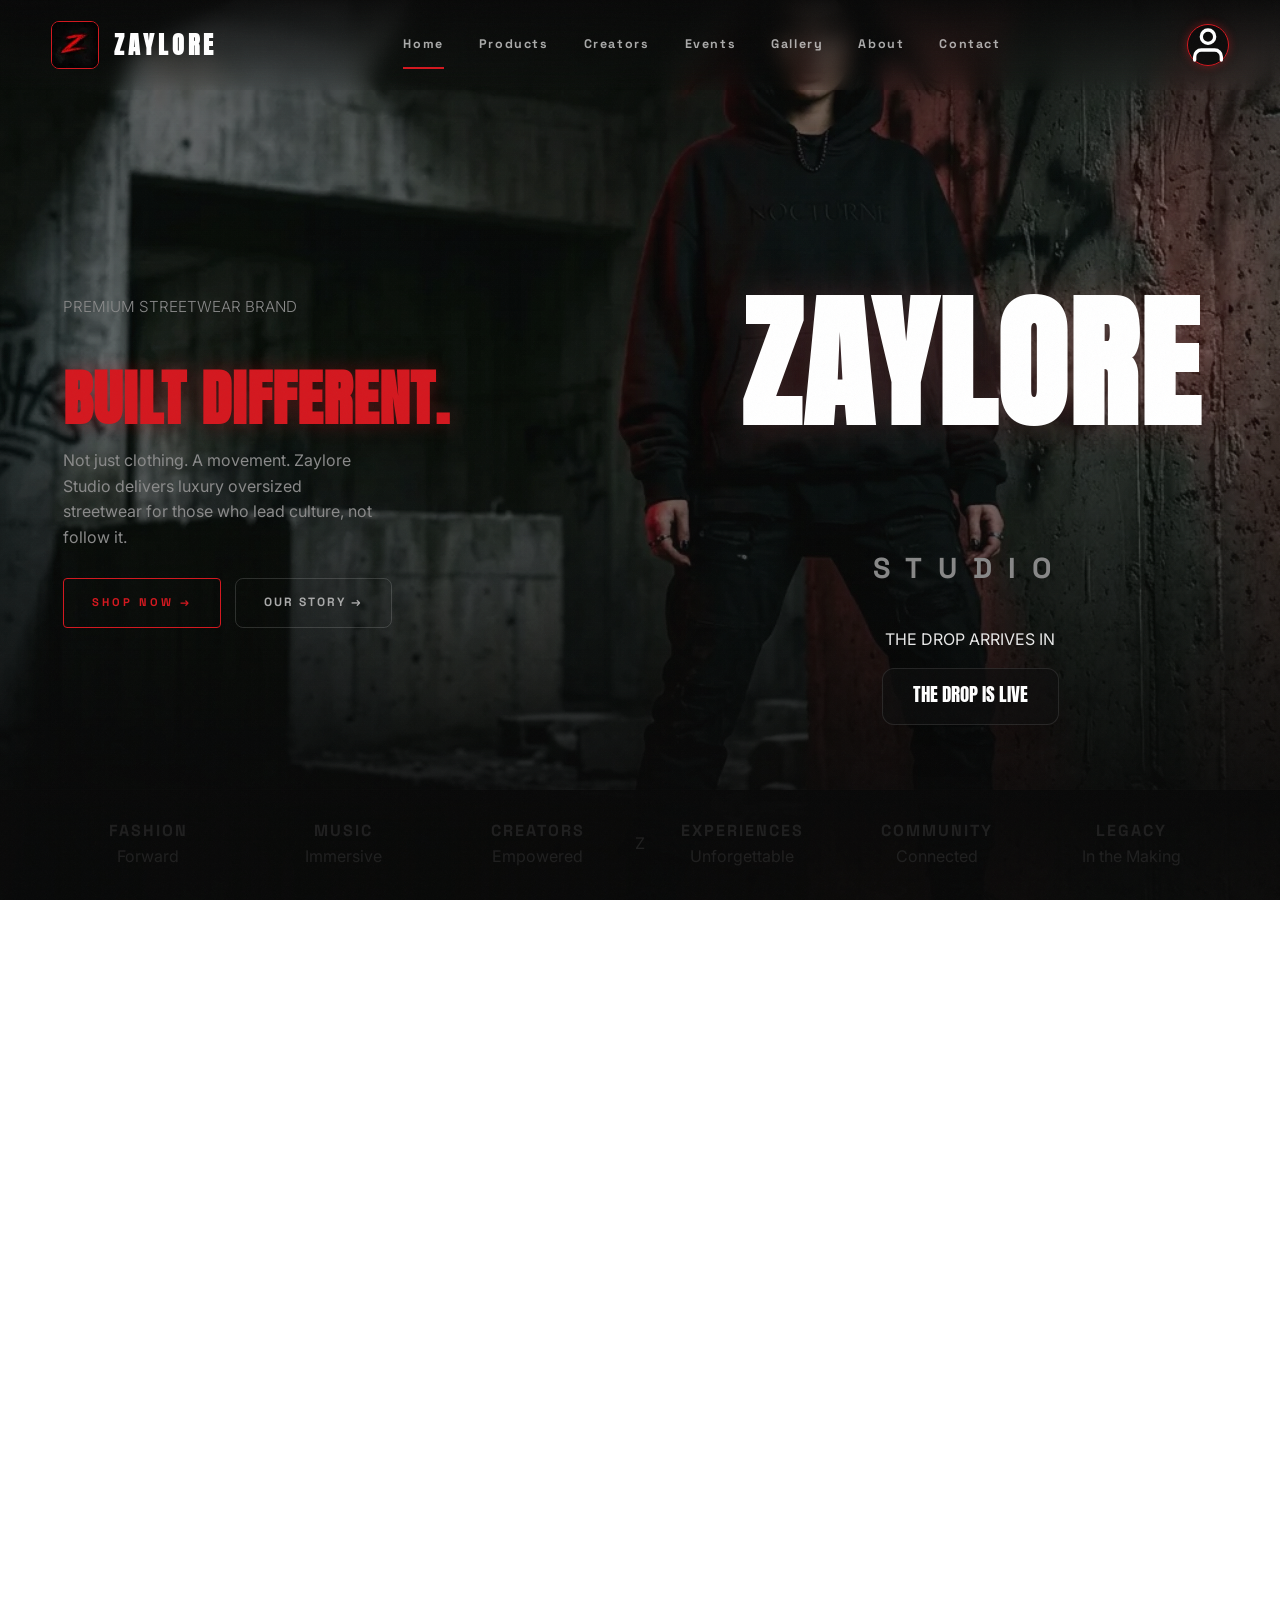
==== index.html @ 11d7dd82 "chore: update drop countdown target time to August 23, 2026 10:00 AM" ====
<!DOCTYPE html>
<html lang="en">
<head>
    <meta charset="UTF-8">
    <meta name="viewport" content="width=device-width, initial-scale=1.0">
    <link rel="preload" href="img/hero-bg-md.webp" as="image" type="image/webp" imagesrcset="img/hero-bg-sm.webp 480w, img/hero-bg-md.webp 800w, img/hero-bg.webp 1920w" imagesizes="100vw" fetchpriority="high">

    <link rel="preload" href="img/hero-bg-md.webp" as="image" type="image/webp" imagesrcset="img/hero-bg-sm.webp 480w, img/hero-bg-md.webp 800w, img/hero-bg.webp 1920w" imagesizes="100vw" fetchpriority="high">

    <link rel="preload" href="img/hero-bg-md.webp" as="image" type="image/webp" imagesrcset="img/hero-bg-sm.webp 480w, img/hero-bg-md.webp 800w, img/hero-bg.webp 1920w" imagesizes="100vw" fetchpriority="high">

    <link rel="preload" href="img/hero-bg-md.webp" as="image" type="image/webp" imagesrcset="img/hero-bg-sm.webp 480w, img/hero-bg-md.webp 800w, img/hero-bg.webp 1920w" imagesizes="100vw" fetchpriority="high">

    <link rel="preload" href="img/hero-bg-md.webp" as="image" type="image/webp" imagesrcset="img/hero-bg-sm.webp 480w, img/hero-bg-md.webp 800w, img/hero-bg.webp 1920w" imagesizes="100vw" fetchpriority="high">

    <link rel="preload" href="img/hero-bg-mobile.webp" as="image" type="image/webp" media="(max-width: 768px)" fetchpriority="high">
    <link rel="preload" href="img/hero-bg-md.webp" as="image" type="image/webp" media="(min-width: 769px)" imagesrcset="img/hero-bg-sm.webp 480w, img/hero-bg-md.webp 800w, img/hero-bg.webp 1920w" imagesizes="100vw" fetchpriority="high">

    <title>Zaylore Studio | Premium Streetwear Brand | Oversized T-Shirts & Hoodies</title>
    <meta name="description" content="Zaylore Studio is a premium streetwear brand by PM Mohammed Waaiz offering luxury oversized t-shirts, hoodies, baggy jeans, cargo pants, and aesthetic fashion apparel. Join the movement.">
    <meta name="keywords" content="Zaylore Studio, oversized t-shirts, streetwear hoodies, premium streetwear brand, luxury streetwear, PM Mohammed Waaiz, waaiz, pm waaiz, MW Zawion, Bangalore streetwear, India streetwear brand">
    <meta name="author" content="PM Mohammed Waaiz">
    <meta name="robots" content="index, follow">
    <link rel="canonical" href="https://www.zaylorestudio.in/">
    <link rel="icon" href="img/logo-icon-sm.webp" type="image/jpeg">

    <!-- Open Graph -->
    <meta property="og:type" content="website">
    <meta property="og:url" content="https://www.zaylorestudio.in/">
    <meta property="og:title" content="Zaylore Studio | Premium Streetwear Brand">
    <meta property="og:description" content="Discover Zaylore Studio's premium aesthetic streetwear. Featuring high-quality oversized t-shirts, hoodies, bomber jackets, and baggy jeans. Not just clothing, a movement.">
    <meta property="og:image" content="https://www.zaylorestudio.in/img/hero-bg.webp">
    <meta property="og:site_name" content="Zaylore Studio">

    <!-- Twitter -->
    <meta name="twitter:card" content="summary_large_image">
    <meta name="twitter:site" content="@zaylorestudio">
    <meta name="twitter:creator" content="@md_waaizz">
    <meta name="twitter:title" content="Zaylore Studio | Premium Streetwear Brand">
    <meta name="twitter:description" content="Not just clothing. A movement. Join Zaylore Studio, India's next-generation premium streetwear brand.">
    <meta name="twitter:image" content="https://www.zaylorestudio.in/img/hero-bg.webp">

    <meta name="theme-color" content="#0a0a0a">

    <link rel="preconnect" href="https://fonts.googleapis.com">
    <link rel="preconnect" href="https://fonts.gstatic.com" crossorigin>
    <link rel="preload" href="https://fonts.googleapis.com/css2?family=Anton&family=Inter:wght@300;400;500;600;700&family=Space+Grotesk:wght@400;500;600;700&display=swap" as="style" onload="this.onload=null;this.rel='stylesheet'">
    <noscript><link rel="stylesheet" href="https://fonts.googleapis.com/css2?family=Anton&family=Inter:wght@300;400;500;600;700&family=Space+Grotesk:wght@400;500;600;700&display=swap"></noscript>
    <link rel="stylesheet" href="/styles.min.css?v=1.1.0">

    <script type="application/ld+json">
    {
      "@context": "https://schema.org",
      "@type": "Organization",
      "@id": "https://www.zaylorestudio.in/#organization",
      "name": "Zaylore Studio",
      "url": "https://www.zaylorestudio.in",
      "logo": { "@type": "ImageObject", "url": "https://www.zaylorestudio.in/img/logo-full.webp" },
      "founder": {
        "@type": "Person",
        "name": "PM Mohammed Waaiz",
        "alternateName": ["Waaiz", "PM Waaiz", "Mohammed Waaiz"],
        "birthDate": "2007-06-09",
        "birthPlace": {
          "@type": "Place",
          "name": "Tamil Nadu, India"
        },
        "parent": [
          {
            "@type": "Person",
            "name": "PM Abdul Wajid"
          },
          {
            "@type": "Person",
            "name": "Shairkhan Hajira Khanam"
          }
        ],
        "nationality": "Indian",
        "jobTitle": "Founder & Creative Director",
        "url": "https://www.zaylorestudio.in/founder"
      },
      "description": "Premium next-generation streetwear and culture brand built around creators, community, fashion, events, and modern streetwear.",
      "sameAs": [
        "https://www.instagram.com/zaylorestudio",
        "https://www.linkedin.com/in/mohd-waaiz/"
      ]
    }
    </script>

    <style>
        /* ══════════════════════════════════════════
           HOMEPAGE EXTRA SECTIONS
        ══════════════════════════════════════════ */

        /* ── Culture Section ── */
        .culture-section {
            padding: 120px 0;
            background: rgba(10, 10, 10, 0.45);
            backdrop-filter: blur(10px);
            -webkit-backdrop-filter: blur(10px);
            border-bottom: 1px solid rgba(255, 255, 255, 0.03);
            overflow: hidden;
        }

        .culture-inner {
            max-width: 1280px;
            margin: 0 auto;
            padding: 0 40px;
        }

        .section-eyebrow {
            font-family: 'Space Grotesk', sans-serif;
            font-size: 0.7rem;
            font-weight: 700;
            color: #d41920;
            letter-spacing: 4px;
            text-transform: uppercase;
            margin-bottom: 16px;
            display: flex;
            align-items: center;
            gap: 12px;
        }

        .section-eyebrow::before {
            content: '';
            width: 30px; height: 1px;
            background: #d41920;
        }

        .section-title-lg {
            font-family: 'Anton', sans-serif;
            font-size: clamp(2.8rem, 6vw, 5.5rem);
            text-transform: uppercase;
            line-height: 0.95;
            margin-bottom: 24px;
            color: #fff;
        }

        .section-title-lg span { color: #d41920; }

        .section-lead {
            font-size: 1.05rem;
            color: #777;
            line-height: 1.7;
            max-width: 580px;
            margin-bottom: 60px;
        }

        .culture-grid {
            display: grid;
            grid-template-columns: 1fr 1fr;
            gap: 2px;
            border-radius: 16px;
            overflow: hidden;
        }

        .culture-card {
            position: relative;
            aspect-ratio: 4/3;
            overflow: hidden;
            background: #0d0d0d;
        }

        .culture-card:first-child {
            grid-row: span 2;
            aspect-ratio: unset;
        }

        .culture-card img {
            width: 100%; height: 100%;
            object-fit: cover;
            filter: grayscale(20%) brightness(0.7);
            transition: transform 0.7s ease, filter 0.5s ease;
        }

        .culture-card:hover img {
            transform: scale(1.06);
            filter: grayscale(0%) brightness(0.8);
        }

        .culture-card-overlay {
            position: absolute;
            inset: 0;
            background: linear-gradient(180deg, transparent 30%, rgba(5,5,5,0.9) 100%);
            display: flex;
            flex-direction: column;
            justify-content: flex-end;
            padding: 28px;
        }

        .culture-card-tag {
            font-size: 0.6rem;
            font-weight: 800;
            letter-spacing: 2.5px;
            color: #d41920;
            text-transform: uppercase;
            margin-bottom: 6px;
            font-family: 'Space Grotesk', sans-serif;
        }

        .culture-card-title {
            font-family: 'Anton', sans-serif;
            font-size: 1.6rem;
            color: #fff;
            text-transform: uppercase;
            line-height: 1;
        }

        /* Pillars Row */
        .culture-pillars {
            display: grid;
            grid-template-columns: repeat(4, 1fr);
            gap: 1px;
            margin-top: 2px;
            background: #111;
            border-radius: 0 0 16px 16px;
            overflow: hidden;
        }

        .culture-pillar {
            background: #080808;
            padding: 28px 24px;
            transition: background 0.3s;
        }

        .culture-pillar:hover { background: #0d0d0d; }

        .pillar-icon {
            font-size: 1.6rem;
            margin-bottom: 12px;
        }

        .pillar-title {
            font-family: 'Anton', sans-serif;
            font-size: 1.1rem;
            letter-spacing: 1px;
            text-transform: uppercase;
            color: #fff;
            margin-bottom: 6px;
        }

        .pillar-desc {
            font-size: 0.78rem;
            color: #555;
            line-height: 1.5;
        }

        /* ── Founder Section ── */
        .founder-section {
            padding: 120px 0;
            background: linear-gradient(180deg, rgba(5,5,5,0.4) 0%, rgba(8,8,8,0.3) 50%, rgba(5,5,5,0.4) 100%);
            backdrop-filter: blur(10px);
            -webkit-backdrop-filter: blur(10px);
            border-bottom: 1px solid rgba(255, 255, 255, 0.03);
            position: relative;
            overflow: hidden;
        }

        .founder-section::before {
            content: 'WAAIZ';
            position: absolute;
            top: 50%;
            left: -2%;
            transform: translateY(-50%);
            font-family: 'Anton', sans-serif;
            font-size: clamp(10rem, 20vw, 20rem);
            color: rgba(212, 25, 32, 0.04);
            letter-spacing: -5px;
            pointer-events: none;
            white-space: nowrap;
            z-index: 0;
        }


        /* ── Events Section ── */
        .events-section {
            padding: 120px 0;
            background: rgba(10, 10, 10, 0.45);
            backdrop-filter: blur(10px);
            -webkit-backdrop-filter: blur(10px);
            border-bottom: 1px solid rgba(255, 255, 255, 0.03);
            overflow: hidden;
        }

        .events-inner {
            max-width: 1280px;
            margin: 0 auto;
            padding: 0 40px;
        }

        .events-header {
            display: flex;
            justify-content: space-between;
            align-items: flex-end;
            margin-bottom: 50px;
            flex-wrap: wrap;
            gap: 20px;
        }

        .events-hero-card {
            display: grid;
            grid-template-columns: 1fr 420px;
            gap: 0;
            border: 1px solid rgba(212,25,32,0.2);
            border-radius: 20px;
            overflow: hidden;
            background: #090909;
            min-height: 480px;
            position: relative;
        }

        .events-hero-visual {
            position: relative;
            overflow: hidden;
            background: #0a0a0a;
        }

        .events-hero-visual img {
            width: 100%; height: 100%;
            object-fit: cover;
            filter: brightness(0.5) grayscale(20%);
            transition: filter 0.5s;
        }

        .events-hero-card:hover .events-hero-visual img {
            filter: brightness(0.6) grayscale(0%);
        }

        .events-visual-overlay {
            position: absolute;
            inset: 0;
            background: linear-gradient(90deg, transparent 60%, #090909 100%);
        }

        .events-hero-info {
            padding: 50px 44px;
            display: flex;
            flex-direction: column;
            justify-content: center;
            position: relative;
        }

        .event-live-tag {
            display: inline-flex;
            align-items: center;
            gap: 6px;
            background: rgba(212,25,32,0.12);
            border: 1px solid rgba(212,25,32,0.3);
            border-radius: 50px;
            padding: 5px 14px;
            font-size: 0.62rem;
            font-weight: 700;
            letter-spacing: 2px;
            color: #d41920;
            text-transform: uppercase;
            font-family: 'Space Grotesk', sans-serif;
            margin-bottom: 24px;
            width: fit-content;
        }

        .event-live-dot {
            width: 6px; height: 6px;
            background: #d41920;
            border-radius: 50%;
            animation: pulse 1.5s infinite;
        }

        @keyframes pulse {
            0%, 100% { opacity: 1; transform: scale(1); }
            50% { opacity: 0.4; transform: scale(0.7); }
        }

        .event-name {
            font-family: 'Anton', sans-serif;
            font-size: 2.6rem;
            text-transform: uppercase;
            line-height: 1;
            color: #fff;
            margin-bottom: 20px;
        }

        .event-name span { color: #d41920; }

        .event-meta-list {
            list-style: none;
            display: flex;
            flex-direction: column;
            gap: 12px;
            margin-bottom: 32px;
        }

        .event-meta-item {
            display: flex;
            align-items: center;
            gap: 10px;
            font-size: 0.82rem;
            color: #888;
        }

        .event-meta-icon {
            font-size: 0.9rem;
            width: 18px;
            text-align: center;
            flex-shrink: 0;
        }

        .event-meta-value { color: #ccc; }

        .event-cta-row {
            display: flex;
            gap: 12px;
            flex-wrap: wrap;
        }

        .event-ticket-btn {
            background: #d41920;
            color: #fff;
            padding: 13px 24px;
            border-radius: 8px;
            text-decoration: none;
            font-family: 'Space Grotesk', sans-serif;
            font-size: 0.72rem;
            font-weight: 700;
            letter-spacing: 1.5px;
            text-transform: uppercase;
            transition: all 0.3s;
        }

        .event-ticket-btn:hover { background: #b31218; transform: translateY(-2px); }

        .event-details-btn {
            border: 1px solid rgba(255,255,255,0.12);
            color: #888;
            padding: 13px 24px;
            border-radius: 8px;
            text-decoration: none;
            font-family: 'Space Grotesk', sans-serif;
            font-size: 0.72rem;
            font-weight: 700;
            letter-spacing: 1.5px;
            text-transform: uppercase;
            transition: all 0.3s;
        }

        .event-details-btn:hover { border-color: rgba(255,255,255,0.3); color: #fff; }

        /* ── Newsletter CTA Section ── */
        .newsletter-cta-section {
            padding: 100px 0;
            background: linear-gradient(180deg, rgba(5,5,5,0.45), rgba(8,8,8,0.35) 50%, rgba(5,5,5,0.45));
            backdrop-filter: blur(10px);
            -webkit-backdrop-filter: blur(10px);
            border-bottom: 1px solid rgba(255, 255, 255, 0.03);
            position: relative;
            overflow: hidden;
        }

        .newsletter-cta-section::before {
            content: '';
            position: absolute;
            top: 50%; left: 50%;
            transform: translate(-50%, -50%);
            width: 600px; height: 600px;
            background: radial-gradient(circle, rgba(212,25,32,0.06) 0%, transparent 70%);
            pointer-events: none;
        }

        .newsletter-cta-inner {
            max-width: 720px;
            margin: 0 auto;
            padding: 0 40px;
            text-align: center;
            position: relative;
            z-index: 1;
        }

        .newsletter-cta-label {
            font-family: 'Space Grotesk', sans-serif;
            font-size: 0.7rem;
            font-weight: 700;
            color: #d41920;
            letter-spacing: 4px;
            text-transform: uppercase;
            margin-bottom: 16px;
        }

        .newsletter-cta-title {
            font-family: 'Anton', sans-serif;
            font-size: clamp(2.2rem, 5vw, 3.8rem);
            text-transform: uppercase;
            line-height: 1;
            color: #fff;
            margin-bottom: 16px;
        }

        .newsletter-cta-title span { color: #d41920; }

        .newsletter-cta-sub {
            font-size: 0.92rem;
            color: #666;
            line-height: 1.6;
            margin-bottom: 40px;
        }

        .newsletter-cta-form {
            display: flex;
            gap: 0;
            max-width: 480px;
            margin: 0 auto;
            border-radius: 10px;
            overflow: hidden;
            border: 1px solid rgba(255,255,255,0.1);
            transition: border-color 0.3s;
        }

        .newsletter-cta-form:focus-within {
            border-color: rgba(212,25,32,0.4);
        }

        .newsletter-cta-input {
            flex: 1;
            background: rgba(255,255,255,0.04);
            border: none;
            color: #fff;
            padding: 16px 20px;
            font-family: 'Inter', sans-serif;
            font-size: 0.9rem;
            outline: none;
        }

        .newsletter-cta-input::placeholder { color: #444; }

        .newsletter-cta-btn {
            background: #d41920;
            color: #fff;
            border: none;
            padding: 16px 26px;
            font-family: 'Space Grotesk', sans-serif;
            font-size: 0.72rem;
            font-weight: 700;
            letter-spacing: 2px;
            text-transform: uppercase;
            cursor: pointer;
            transition: background 0.3s;
            white-space: nowrap;
        }

        .newsletter-cta-btn:hover { background: #b31218; }
        .newsletter-cta-btn.success { background: #1a7a1a; }

        .newsletter-privacy {
            font-size: 0.68rem;
            color: #444;
            margin-top: 14px;
        }

        /* ── Responsive ── */
        @media (max-width: 1024px) {
            .culture-grid { grid-template-columns: 1fr; }
            .culture-card:first-child { grid-row: span 1; aspect-ratio: 4/3; }
            .culture-pillars { grid-template-columns: 1fr 1fr; }
            .founder-grid { grid-template-columns: 1fr; gap: 50px; }
            .founder-img-frame { aspect-ratio: 16/9; max-width: 100%; }
            .founder-badge { bottom: 10px; right: 10px; }
            .events-hero-card { grid-template-columns: 1fr; }
            .events-hero-visual { height: 300px; }
            .events-visual-overlay { background: linear-gradient(180deg, transparent 40%, #090909 100%); }
        }

        @media (max-width: 768px) {
            .culture-section, .founder-section, .events-section, .newsletter-cta-section { padding: 80px 0; }
            .culture-inner, .founder-inner, .events-inner, .newsletter-cta-inner { padding: 0 20px; }
            .culture-pillars { grid-template-columns: 1fr 1fr; }
            .founder-stats-row { grid-template-columns: 1fr 1fr 1fr; }
            .events-hero-info { padding: 30px 24px; }
            .event-name { font-size: 1.8rem; }
            .newsletter-cta-form { flex-direction: column; border-radius: 10px; }
            .newsletter-cta-btn { padding: 14px; }
        }

        @media (max-width: 480px) {
            .culture-pillars { grid-template-columns: 1fr; }
            .founder-stats-row { grid-template-columns: 1fr; }
            .founder-img-frame { aspect-ratio: 3/4 !important; }
            .events-hero-card { min-height: auto; }
            .event-name { font-size: 1.4rem; }
            .events-inner { padding: 0 14px; }
        }

        /* Ensure hero section inside index.html is always mobile safe */
        @media (max-width: 768px) {
            .hero-right { order: -1; }
        }
    </style>
</head>

<body>

    <!-- Navigation -->
    <nav id="main-nav">
        <div class="nav-container">
            <a href="/" class="nav-logo">
                <img src="img/logo-icon-sm.webp" alt="Zaylore Logo">
                <span class="logo-text">ZAYLORE</span>
            </a>
            <div class="nav-links" id="nav-links">
                <a href="/" class="nav-link active">Home</a>
                <a href="products" class="nav-link">Products</a>
                <a href="creators" class="nav-link">Creators</a>
                <a href="events" class="nav-link">Events</a>
                <a href="gallery" class="nav-link">Gallery</a>
                <a href="about" class="nav-link">About</a>
                <a href="contact" class="nav-link">Contact</a>
            </div>
            <div class="nav-right">
                <a href="account" class="nav-action" id="nav-profile-btn" aria-label="Account">
                    <svg viewBox="0 0 24 24" fill="none" stroke="currentColor" stroke-width="2" stroke-linecap="round" stroke-linejoin="round">
                        <path d="M20 21v-2a4 4 0 0 0-4-4H8a4 4 0 0 0-4 4v2"></path>
                        <circle cx="12" cy="7" r="4"></circle>
                    </svg>
                </a>
                <div class="hamburger" id="hamburger">
                    <span></span><span></span><span></span>
                </div>
            </div>
        </div>
    </nav>

    <!-- ═══════════════════════════════════════════════ -->
    <!-- HERO SECTION                                    -->
    <!-- ═══════════════════════════════════════════════ -->
    <section class="hero" id="hero">
        <picture>
            <source srcset="img/hero-bg-mobile.webp" media="(max-width: 768px)">
            <img src="img/hero-bg.webp" alt="" class="hero-bg" aria-hidden="true" loading="eager" fetchpriority="high" decoding="async" srcset="img/hero-bg-sm.webp 480w, img/hero-bg-md.webp 800w, img/hero-bg.webp 1920w" sizes="100vw">
        </picture>
        <div class="hero-overlay"></div>

        <div class="hero-content">
            <!-- Left -->
            <div class="hero-left fade-in fd1">
                <p class="hero-headline">PREMIUM STREETWEAR BRAND</p>
                <h1 class="hero-headline-strong">BUILT DIFFERENT.</h1>
                <p class="hero-sub">Not just clothing. A movement. Zaylore Studio delivers luxury oversized streetwear for those who lead culture, not follow it.</p>
                <div class="hero-btn-group">
                    <a href="products" class="discover-btn" id="discover-btn">Shop Now →</a>
                    <a href="about" style="display:inline-block;padding:14px 28px;border:1px solid rgba(255,255,255,0.15);border-radius:8px;color:#aaa;text-decoration:none;font-family:'Space Grotesk',sans-serif;font-size:0.75rem;font-weight:700;letter-spacing:2px;text-transform:uppercase;transition:all 0.3s;" onmouseover="this.style.borderColor='rgba(255,255,255,0.35)';this.style.color='#fff';" onmouseout="this.style.borderColor='rgba(255,255,255,0.15)';this.style.color='#aaa';">Our Story →</a>
                </div>
            </div>

            <!-- Right -->
            <div class="hero-right fade-in fd2">
                <h2 class="center-brand">ZAYLORE</h2>
                <p class="center-studio">STUDIO</p>
                <div class="countdown-wrapper fade-in fd4">
                    <p class="countdown-label">THE DROP ARRIVES IN</p>
                    <div class="countdown-timer" id="countdown">
                        <div class="cd-box"><span id="cd-days">00</span><span class="cd-label">DAYS</span></div>
                        <div class="cd-box"><span id="cd-hours">00</span><span class="cd-label">HRS</span></div>
                        <div class="cd-box"><span id="cd-mins">00</span><span class="cd-label">MINS</span></div>
                        <div class="cd-box"><span id="cd-secs">00</span><span class="cd-label">SECS</span></div>
                    </div>
                </div>
            </div>
        </div>

        <!-- Bottom Pillars Bar -->
        <div class="bottom-bar fade-in fd5">
            <div class="bar-item"><div class="bar-item-title">FASHION</div><div class="bar-item-sub">Forward</div></div>
            <div class="bar-item"><div class="bar-item-title">MUSIC</div><div class="bar-item-sub">Immersive</div></div>
            <div class="bar-item"><div class="bar-item-title">CREATORS</div><div class="bar-item-sub">Empowered</div></div>
            <div class="bar-z"><div class="bar-z-icon">Z</div></div>
            <div class="bar-item"><div class="bar-item-title">EXPERIENCES</div><div class="bar-item-sub">Unforgettable</div></div>
            <div class="bar-item"><div class="bar-item-title">COMMUNITY</div><div class="bar-item-sub">Connected</div></div>
            <div class="bar-item"><div class="bar-item-title">LEGACY</div><div class="bar-item-sub">In the Making</div></div>
        </div>
    </section>

    <!-- ═══════════════════════════════════════════════ -->
    <!-- SYNDICATE MANIFESTO                             -->
    <!-- ═══════════════════════════════════════════════ -->
    <section class="syndicate-manifesto fade-in fd6">
        <div class="manifesto-container">
            <span class="manifesto-label">SYNDICATE MANIFESTO</span>
            <p class="manifesto-quote">
                "Most people wear clothes to fit in. We build Zaylore for people who wear clothes to stand out. This is for the bold. The fearless. The ones who create culture, not consume it."
            </p>
            <div class="manifesto-author"><span>PM Mohammed Waaiz</span>, Founder</div>
        </div>
    </section>

    <!-- ═══════════════════════════════════════════════ -->
    <!-- TAGLINE BAR                                     -->
    <!-- ═══════════════════════════════════════════════ -->
    <div class="tagline-bar fade-in fd6">
        <p>BUILT DIFFERENT. <span class="red">MADE TO LEAD.</span></p>
    </div>

    <!-- ═══════════════════════════════════════════════ -->
    <!-- COLLECTION SECTION                             -->
    <!-- ═══════════════════════════════════════════════ -->
    <section class="collection-section" id="collection">
        <div class="collection-header">
            <span class="collection-eyebrow">THE COLLECTION</span>
            <h2 class="collection-title">WEAR THE <span class="red">CULTURE</span></h2>
            <p class="collection-subtitle">Premium streetwear crafted for those who move differently. Every piece tells a story.</p>
        </div>

        <!-- Featured Large Item -->
        <div class="collection-featured">
            <div class="featured-card locked">
                <img src="img/gallery-1.webp" alt="Zaylore Studio Oversized Hoodie, Premium heavyweight streetwear" class="featured-img blur-lock" loading="lazy" srcset="img/gallery-1-sm.webp 480w, img/gallery-1-md.webp 800w, img/gallery-1.webp 1000w" sizes="(max-width: 768px) 100vw, 50vw">
                <div class="drop-status-ribbon">DROP SOON</div>
                
                <svg class="chain-svg" viewBox="0 0 100 100" preserveAspectRatio="none">
                    <defs>
                        <linearGradient id="chain-grad-1" x1="0%" y1="0%" x2="100%" y2="100%">
                            <stop offset="0%" stop-color="#333" />
                            <stop offset="25%" stop-color="#bbb" />
                            <stop offset="50%" stop-color="#fff" />
                            <stop offset="75%" stop-color="#555" />
                            <stop offset="100%" stop-color="#222" />
                        </linearGradient>
                    </defs>
                    <line x1="0" y1="0" x2="100" y2="100" stroke="url(#chain-grad-1)" stroke-width="3.5" stroke-dasharray="10 3" stroke-linecap="round" />
                    <line x1="100" y1="0" x2="0" y2="100" stroke="url(#chain-grad-1)" stroke-width="3.5" stroke-dasharray="10 3" stroke-linecap="round" />
                </svg>
                
                <div class="product-lock-overlay">
                    <div class="lock-circle">
                        <svg viewBox="0 0 24 24" fill="none" stroke="currentColor" stroke-width="2" width="22" height="22">
                            <rect x="3" y="11" width="18" height="11" rx="2" ry="2"></rect>
                            <path d="M7 11V7a5 5 0 0 1 10 0v4"></path>
                        </svg>
                    </div>
                    <span class="lock-label">LOCKED</span>
                </div>

                <div class="featured-overlay" style="z-index: 6;">
                    <span class="product-tag" style="background:#222;border:1px solid #444;">DROP ARRIVING SOON</span>
                    <div class="featured-info">
                        <h3 class="featured-name">OVERSIZED HOODIE</h3>
                        <p class="featured-desc">Heavyweight premium cotton blend</p>
                        <button onclick="openNotifyModal()" class="featured-cta" style="background:transparent;border:none;cursor:pointer;padding:0;display:flex;align-items:center;">NOTIFY ME ON DROP →</button>
                    </div>
                </div>
            </div>
            <div class="featured-side">
                <div class="featured-card featured-card-sm locked">
                    <img src="img/gallery-2.webp" alt="Zaylore Studio Bomber Jacket" class="featured-img blur-lock" loading="lazy">
                    
                    <svg class="chain-svg" viewBox="0 0 100 100" preserveAspectRatio="none">
                        <line x1="0" y1="0" x2="100" y2="100" stroke="url(#chain-grad-1)" stroke-width="4.5" stroke-dasharray="8 3" stroke-linecap="round" />
                        <line x1="100" y1="0" x2="0" y2="100" stroke="url(#chain-grad-1)" stroke-width="4.5" stroke-dasharray="8 3" stroke-linecap="round" />
                    </svg>
                    
                    <div class="product-lock-overlay">
                        <div class="lock-circle" style="width:45px;height:45px;">
                            <svg viewBox="0 0 24 24" fill="none" stroke="currentColor" stroke-width="2" width="18" height="18">
                                <rect x="3" y="11" width="18" height="11" rx="2" ry="2"></rect>
                                <path d="M7 11V7a5 5 0 0 1 10 0v4"></path>
                            </svg>
                        </div>
                        <span class="lock-label" style="font-size:0.6rem;letter-spacing:2px;">LOCKED</span>
                    </div>

                    <div class="featured-overlay" style="z-index: 6;">
                        <span class="product-tag" style="background:#222;border:1px solid #444;">WILL BE DROP SOON</span>
                        <div class="featured-info">
                            <h3 class="featured-name">BOMBER JACKET</h3>
                            <p class="featured-desc">Street-ready outerwear</p>
                            <button onclick="openNotifyModal()" class="featured-cta" style="background:transparent;border:none;cursor:pointer;padding:0;display:flex;align-items:center;">NOTIFY ME →</button>
                        </div>
                    </div>
                </div>
                <div class="featured-card featured-card-sm locked">
                    <img src="img/hoodie-product.webp" alt="Zaylore Studio Oversized T-Shirt" class="featured-img blur-lock" loading="lazy">
                    
                    <svg class="chain-svg" viewBox="0 0 100 100" preserveAspectRatio="none">
                        <line x1="0" y1="0" x2="100" y2="100" stroke="url(#chain-grad-1)" stroke-width="4.5" stroke-dasharray="8 3" stroke-linecap="round" />
                        <line x1="100" y1="0" x2="0" y2="100" stroke="url(#chain-grad-1)" stroke-width="4.5" stroke-dasharray="8 3" stroke-linecap="round" />
                    </svg>
                    
                    <div class="product-lock-overlay">
                        <div class="lock-circle" style="width:45px;height:45px;">
                            <svg viewBox="0 0 24 24" fill="none" stroke="currentColor" stroke-width="2" width="18" height="18">
                                <rect x="3" y="11" width="18" height="11" rx="2" ry="2"></rect>
                                <path d="M7 11V7a5 5 0 0 1 10 0v4"></path>
                            </svg>
                        </div>
                        <span class="lock-label" style="font-size:0.6rem;letter-spacing:2px;">LOCKED</span>
                    </div>

                    <div class="featured-overlay" style="z-index: 6;">
                        <span class="product-tag" style="background:#222;border:1px solid #444;">WILL BE DROP SOON</span>
                        <div class="featured-info">
                            <h3 class="featured-name">OVERSIZED TEE</h3>
                            <p class="featured-desc">The signature silhouette</p>
                            <button onclick="openNotifyModal()" class="featured-cta" style="background:transparent;border:none;cursor:pointer;padding:0;display:flex;align-items:center;">NOTIFY ME →</button>
                        </div>
                    </div>
                </div>
            </div>
        </div>



        <!-- CTA Strip -->
        <div class="collection-cta-strip">
            <div class="cta-strip-content">
                <p class="cta-strip-label">READY TO WEAR DIFFERENT?</p>
                <h3 class="cta-strip-title">Explore The Full <span class="red">Collection</span></h3>
            </div>
            <a href="products" class="cta-strip-btn">Shop All Pieces →</a>
        </div>
    </section>

    <!-- ═══════════════════════════════════════════════ -->
    <!-- BRAND MARQUEE                                   -->
    <!-- ═══════════════════════════════════════════════ -->
    <section class="brand-statement">
        <div class="brand-statement-inner">
            <div class="marquee-track">
                <span>OVERSIZED HOODIES &nbsp;&bull;&nbsp; BOMBER JACKETS &nbsp;&bull;&nbsp; BAGGY JEANS &nbsp;&bull;&nbsp; CARGO PANTS &nbsp;&bull;&nbsp; VINTAGE POLOS &nbsp;&bull;&nbsp; PREMIUM TEES &nbsp;&bull;&nbsp;</span>
                <span>OVERSIZED HOODIES &nbsp;&bull;&nbsp; BOMBER JACKETS &nbsp;&bull;&nbsp; BAGGY JEANS &nbsp;&bull;&nbsp; CARGO PANTS &nbsp;&bull;&nbsp; VINTAGE POLOS &nbsp;&bull;&nbsp; PREMIUM TEES &nbsp;&bull;&nbsp;</span>
            </div>
        </div>
    </section>

    <!-- ═══════════════════════════════════════════════ -->
    <!-- CULTURE SECTION                                 -->
    <!-- ═══════════════════════════════════════════════ -->
    <section class="culture-section" id="culture">
        <div class="culture-inner">
            <div class="section-eyebrow">The Culture</div>
            <h2 class="section-title-lg">MORE THAN <span>CLOTHES.</span><br>A WAY OF LIFE.</h2>
            <p class="section-lead">Zaylore Studio exists at the intersection of streetwear, music, bikes, creators, and raw youth energy. This isn't a brand; it's a movement with a heartbeat.</p>

            <div class="culture-grid">
                <div class="culture-card">
                    <img src="img/gallery-1.webp" alt="Zaylore Studio Culture, streetwear and community" loading="lazy" srcset="img/gallery-1-sm.webp 480w, img/gallery-1-md.webp 800w, img/gallery-1.webp 1000w" sizes="(max-width: 768px) 100vw, 33vw">
                    <div class="culture-card-overlay">
                        <div class="culture-card-tag">Streetwear</div>
                        <h3 class="culture-card-title">WEAR THE IDENTITY</h3>
                    </div>
                </div>
                <div class="culture-card">
                    <img src="img/gallery-4.webp" alt="Zaylore Studio Creators Community" loading="lazy">
                    <div class="culture-card-overlay">
                        <div class="culture-card-tag">Creators</div>
                        <h3 class="culture-card-title">BUILD THE SCENE</h3>
                    </div>
                </div>
                <div class="culture-card">
                    <img src="img/gallery-6.webp" alt="Zaylore Studio Events and Fashion" loading="lazy">
                    <div class="culture-card-overlay">
                        <div class="culture-card-tag">Events</div>
                        <h3 class="culture-card-title">LIVE THE MOMENT</h3>
                    </div>
                </div>
            </div>

            <!-- Culture Pillars -->
            <div class="culture-pillars">
                <div class="culture-pillar">
                    <div class="pillar-icon">👕</div>
                    <div class="pillar-title">Streetwear</div>
                    <p class="pillar-desc">Premium heavyweight garments engineered for bold silhouettes and extreme comfort.</p>
                </div>
                <div class="culture-pillar">
                    <div class="pillar-icon">🎤</div>
                    <div class="pillar-title">Creators</div>
                    <p class="pillar-desc">Supporting artists, photographers, musicians, and content creators who define the culture.</p>
                </div>
                <div class="culture-pillar">
                    <div class="pillar-icon">🏍️</div>
                    <div class="pillar-title">Bikes & Motion</div>
                    <p class="pillar-desc">Rooted in the energy of speed, freedom, and India's underground bike culture.</p>
                </div>
                <div class="culture-pillar">
                    <div class="pillar-icon">⚡</div>
                    <div class="pillar-title">Community</div>
                    <p class="pillar-desc">A syndicate of like-minded individuals who choose to stand out, not blend in.</p>
                </div>
            </div>
        </div>
    </section>



    <!-- ═══════════════════════════════════════════════ -->
    <!-- EVENTS SECTION (DB-Connected)                   -->
    <!-- ═══════════════════════════════════════════════ -->
    <section class="events-section" id="events">
        <div class="events-inner">
            <div class="events-header">
                <div>
                    <div class="section-eyebrow">Upcoming Events</div>
                    <h2 class="section-title-lg">THE <span>SYNDICATE</span><br>SHOWS UP.</h2>
                </div>
                <a href="events" class="founder-cta-ghost">All Events →</a>
            </div>

            <!-- Main Event Card (DB-powered) -->
            <div class="events-hero-card">
                <div class="events-hero-visual">
                    <img src="img/about-hero-bg.webp" alt="Zaylore Studio Launch Event, Bangalore Showcase" loading="lazy">
                    <div class="events-visual-overlay"></div>
                </div>

                <div class="events-hero-info">
                    <div class="event-live-tag">
                        <span class="event-live-dot"></span>
                        Upcoming Event
                    </div>

                    <h3 class="event-name">ZAYLORE<br><span>SS26 DROP</span></h3>

                    <ul class="event-meta-list">
                        <li class="event-meta-item">
                            <span class="event-meta-icon">📅</span>
                            <span>Date: <span class="event-meta-value" id="home-event-date">Loading...</span></span>
                        </li>
                        <li class="event-meta-item">
                            <span class="event-meta-icon">📍</span>
                            <span>Venue: <span class="event-meta-value" id="home-event-location">Loading...</span></span>
                        </li>
                        <li class="event-meta-item">
                            <span class="event-meta-icon">🎟️</span>
                            <span>Access: <span class="event-meta-value">Syndicate Members + General Entry</span></span>
                        </li>
                        <li class="event-meta-item">
                            <span class="event-meta-icon">🏍️</span>
                            <span>Experience: <span class="event-meta-value">Fashion Showcase · Rampwalk · Creator Collab</span></span>
                        </li>
                    </ul>

                    <div class="event-cta-row">
                        <a href="#" id="home-event-ticket-btn" class="event-ticket-btn">Get Tickets →</a>
                        <a href="events" class="event-details-btn">Event Details</a>
                    </div>
                </div>
            </div>
        </div>
    </section>

    <!-- ═══════════════════════════════════════════════ -->
    <!-- NEWSLETTER CTA SECTION                          -->
    <!-- ═══════════════════════════════════════════════ -->
    <section class="newsletter-cta-section" id="newsletter-cta">
        <div class="newsletter-cta-inner">
            <p class="newsletter-cta-label">Join the Inner Circle</p>
            <h2 class="newsletter-cta-title">GET ACCESS <span>FIRST.</span></h2>
            <p class="newsletter-cta-sub">Exclusive early access to drops, events, and behind-the-scenes culture. No spam, just the movement, delivered straight to you.</p>

            <form class="newsletter-cta-form" id="newsletter-cta-form" onsubmit="handleNewsletterCTA(event)">
                <input
                    type="email"
                    class="newsletter-cta-input"
                    id="newsletter-cta-email"
                    placeholder="Your email address"
                    required
                    autocomplete="email">
                <button type="submit" class="newsletter-cta-btn" id="newsletter-cta-btn">Join Now</button>
            </form>
            <p class="newsletter-privacy">By joining, you agree to our <a href="privacy" style="color:#555;text-decoration:underline;">Privacy Policy</a>. Unsubscribe anytime.</p>
        </div>
    </section>

    <!-- ═══════════════════════════════════════════════ -->
    <!-- FOOTER                                         -->
    <!-- ═══════════════════════════════════════════════ -->
    <footer id="main-footer">
        <div class="footer-grid">
            <div class="footer-col-brand">
                <a href="/" class="footer-logo-wrap">
                    <img src="img/logo-icon-sm.webp" alt="Zaylore Studio" class="footer-logo-img">
                    <span class="footer-brand-name">ZAYLORE</span>
                </a>
                <p class="footer-desc">Premium streetwear brand delivering luxury oversized fashion and authentic street culture to the bold and the fearless.</p>
                <p class="footer-desc" style="font-size:0.7rem;color:#333;margin-top:8px;">Founded by PM Mohammed Waaiz · MW Zawion Digital Studio</p>
                <div class="footer-socials">
                    <a href="https://www.instagram.com/zaylorestudio" class="social-btn" aria-label="Instagram" target="_blank" rel="noopener">
                        <svg width="18" height="18" fill="currentColor" viewBox="0 0 24 24"><path d="M12 2.163c3.204 0 3.584.012 4.85.07 3.252.148 4.771 1.691 4.919 4.919.058 1.265.069 1.645.069 4.849 0 3.205-.012 3.584-.069 4.849-.149 3.225-1.664 4.771-4.919 4.919-1.266.058-1.644.07-4.85.07-3.204 0-3.584-.012-4.849-.07-3.26-.149-4.771-1.699-4.919-4.92-.058-1.265-.07-1.644-.07-4.849 0-3.204.013-3.583.07-4.849.149-3.227 1.664-4.771 4.919-4.919 1.266-.057 1.645-.069 4.849-.069zm0-2.163c-3.259 0-3.667.014-4.947.072-4.358.2-6.78 2.618-6.98 6.98-.059 1.281-.073 1.689-.073 4.948 0 3.259.014 3.668.072 4.948.2 4.358 2.618 6.78 6.98 6.98 1.281.058 1.689.072 4.948.072 3.259 0 3.668-.014 4.948-.072 4.354-.2 6.782-2.618 6.979-6.98.059-1.28.073-1.689.073-4.948 0-3.259-.014-3.667-.072-4.947-.196-4.354-2.617-6.78-6.979-6.98-1.281-.059-1.69-.073-4.949-.073zm0 5.838c-3.403 0-6.162 2.759-6.162 6.162s2.759 6.163 6.162 6.163 6.162-2.759 6.162-6.163c0-3.403-2.759-6.162-6.162-6.162zm0 10.162c-2.209 0-4-1.79-4-4 0-2.209 1.791-4 4-4s4 1.791 4 4c0 2.21-1.791 4-4 4zm6.406-11.845c-.796 0-1.441.645-1.441 1.44s.645 1.44 1.441 1.44c.795 0 1.439-.645 1.439-1.44s-.644-1.44-1.439-1.44z"/></svg>
                    </a>
                    <a href="#" class="social-btn" aria-label="Twitter">
                        <svg width="16" height="16" fill="currentColor" viewBox="0 0 24 24"><path d="M24 4.557c-.883.392-1.832.656-2.828.775 1.017-.609 1.798-1.574 2.165-2.724-.951.564-2.005.974-3.127 1.195-.897-.957-2.178-1.555-3.594-1.555-3.179 0-5.515 2.966-4.797 6.045-4.091-.205-7.719-2.165-10.148-5.144-1.29 2.213-.669 5.108 1.523 6.574-.806-.026-1.566-.247-2.229-.616-.054 2.281 1.581 4.415 3.949 4.89-.693.188-1.452.232-2.224.084.626 1.956 2.444 3.379 4.6 3.419-2.07 1.623-4.678 2.348-7.29 2.04 2.179 1.397 4.768 2.212 7.548 2.212 9.142 0 14.307-7.721 13.995-14.646.962-.695 1.797-1.562 2.457-2.549z"/></svg>
                    </a>
                    <a href="https://www.linkedin.com/in/mohd-waaiz/" class="social-btn" aria-label="LinkedIn" target="_blank" rel="noopener">
                        <svg width="16" height="16" fill="currentColor" viewBox="0 0 24 24"><path d="M4.98 3.5c0 1.381-1.11 2.5-2.48 2.5s-2.48-1.119-2.48-2.5c0-1.38 1.11-2.5 2.48-2.5s2.48 1.12 2.48 2.5zm.02 4.5h-5v16h5v-16zm7.982 0h-4.968v16h4.969v-8.399c0-4.67 6.029-5.052 6.029 0v8.399h4.988v-10.131c0-7.88-8.922-7.593-11.018-3.714v-2.155z"/></svg>
                    </a>
                </div>
            </div>

            <div class="footer-col">
                <h4 class="footer-col-title">Shop</h4>
                <ul class="footer-menu">
                    <li><a href="products" class="footer-menu-link">All Products</a></li>
                    <li><a href="products#oversized" class="footer-menu-link">Oversized T-Shirts</a></li>
                    <li><a href="products#hoodies" class="footer-menu-link">Hoodies</a></li>
                    <li><a href="products#jackets" class="footer-menu-link">Jackets</a></li>
                    <li><a href="products#accessories" class="footer-menu-link">Accessories</a></li>
                </ul>
            </div>

            <div class="footer-col">
                <h4 class="footer-col-title">Company</h4>
                <ul class="footer-menu">
                    <li><a href="about" class="footer-menu-link">About Us</a></li>
                    <li><a href="creators" class="footer-menu-link">Creators</a></li>
                    <li><a href="events" class="footer-menu-link">Events</a></li>
                    <li><a href="contact" class="footer-menu-link">Contact</a></li>
                </ul>
            </div>

            <div class="footer-col-newsletter">
                <h4 class="footer-col-title">Newsletter</h4>
                <p class="footer-desc">Join the studio for exclusive drops and early access.</p>
                <div class="newsletter-wrap">
                    <form class="newsletter-form" id="footer-newsletter-form" onsubmit="handleFooterNewsletter(event)">
                        <input type="email" placeholder="Email Address" class="newsletter-input" required autocomplete="email">
                        <button type="submit" class="newsletter-btn" id="footer-nl-btn">Join</button>
                    </form>
                </div>
            </div>
        </div>

        <div class="footer-bottom">
            <p class="copyright">&copy; 2026 ZAYLORE STUDIO. All rights reserved. Designed by <a href="https://mwzawion.com" target="_blank" rel="noopener" style="color:#d41920;text-decoration:none;">MW Zawion</a></p>
            <div class="footer-legal">
                <a href="privacy" class="legal-link">Privacy Policy</a>
                <a href="terms" class="legal-link">Terms of Service</a>
            </div>
        </div>
    </footer>

    <div class="grain"></div>



    <!-- ── Scripts ── -->
    <!-- DB Layer -->
    <script defer src="/js/firebase-config.js"></script>
    <script defer src="/js/db.js"></script>

    <!-- Countdown + Event + Newsletter Logic -->
    <script>
    (function () {
        // ── Countdown (DB-synced) ──
        async function initCountdown() {
            let launchDateStr = "August 23, 2026 10:00:00"; // default

            if (window.ZayloreDB) {
                try {
                    const ev = await window.ZayloreDB.getEventDetails();
                    if (ev && ev.launchDate) launchDateStr = ev.launchDate;
                } catch (e) {}
            }

            const countdownDate = new Date(launchDateStr).getTime();
            const elDays  = document.getElementById('cd-days');
            const elHours = document.getElementById('cd-hours');
            const elMins  = document.getElementById('cd-mins');
            const elSecs  = document.getElementById('cd-secs');
            const el      = document.getElementById('countdown');
            if (!el) return;

            const timer = setInterval(() => {
                const dist = countdownDate - Date.now();
                if (dist <= 0) {
                    clearInterval(timer);
                    el.innerHTML = `<div class="cd-box" style="min-width:auto;padding:15px 30px"><span style="font-size:1.2rem">THE DROP IS LIVE</span></div>`;
                    return;
                }
                elDays.innerText  = Math.floor(dist / 86400000).toString().padStart(2,'0');
                elHours.innerText = Math.floor((dist % 86400000) / 3600000).toString().padStart(2,'0');
                elMins.innerText  = Math.floor((dist % 3600000) / 60000).toString().padStart(2,'0');
                elSecs.innerText  = Math.floor((dist % 60000) / 1000).toString().padStart(2,'0');
            }, 1000);
        }

        // ── Load Event Section Data (DB-synced) ──
        async function loadHomepageEvent() {
            if (!window.ZayloreDB) return;
            try {
                const ev = await window.ZayloreDB.getEventDetails();
                const dateEl   = document.getElementById('home-event-date');
                const locEl    = document.getElementById('home-event-location');
                const ticketEl = document.getElementById('home-event-ticket-btn');

                if (dateEl) dateEl.textContent = ev.date || 'TBA';
                if (locEl)  locEl.textContent  = ev.location || 'TBA';
                if (ticketEl && ev.ticketLink) {
                    ticketEl.href = ev.ticketLink;
                }
            } catch (e) {
                const dateEl = document.getElementById('home-event-date');
                const locEl  = document.getElementById('home-event-location');
                if (dateEl) dateEl.textContent = '23 August 2026';
                if (locEl)  locEl.textContent  = 'Bangalore Showcase Event Arena';
            }
        }

        // ── Newsletter CTA (DB-connected) ──
        window.handleNewsletterCTA = async function (e) {
            e.preventDefault();
            const emailInput = document.getElementById('newsletter-cta-email');
            const btn = document.getElementById('newsletter-cta-btn');
            const email = emailInput.value.trim();
            if (!email) return;

            btn.disabled = true;
            btn.textContent = 'Joining...';

            try {
                if (window.ZayloreDB) {
                    await window.ZayloreDB.addSubscriber(email, 'newsletter');
                }
                btn.textContent = 'Joined ✓';
                btn.classList.add('success');
                emailInput.value = '';
                setTimeout(() => {
                    btn.textContent = 'Join Now';
                    btn.classList.remove('success');
                    btn.disabled = false;
                }, 4000);
            } catch (err) {
                btn.textContent = 'Try Again';
                btn.disabled = false;
                console.error('Newsletter error:', err);
            }
        };

        // ── Footer Newsletter (DB-connected) ──
        window.handleFooterNewsletter = async function (e) {
            e.preventDefault();
            const form = e.target;
            const emailInput = form.querySelector('input[type="email"]');
            const btn = document.getElementById('footer-nl-btn');
            const email = emailInput ? emailInput.value.trim() : '';
            if (!email) return;

            btn.textContent = '...';
            btn.disabled = true;

            try {
                if (window.ZayloreDB) {
                    await window.ZayloreDB.addSubscriber(email, 'newsletter');
                }
                btn.textContent = '✓';
                btn.style.background = '#1a7a1a';
                emailInput.value = '';
                setTimeout(() => {
                    btn.textContent = 'Join';
                    btn.style.background = '';
                    btn.disabled = false;
                }, 4000);
            } catch (err) {
                btn.textContent = 'Join';
                btn.disabled = false;
            }
        };

        // ── Early Drop Alert Redirection ──
        window.openNotifyModal = function () {
            const el = document.getElementById('newsletter-cta');
            if (el) {
                el.scrollIntoView({ behavior: 'smooth' });
                const emailInput = document.getElementById('newsletter-cta-email');
                if (emailInput) {
                    setTimeout(() => emailInput.focus(), 800);
                }
            }
        };

        window.closeNotifyModal = function () {
            // No-op
        };

        function showToast(msg, isError = true) {
            let toast = document.getElementById('zs-prod-toast');
            if (!toast) {
                toast = document.createElement('div');
                toast.id = 'zs-prod-toast';
                document.body.appendChild(toast);
            }
            toast.innerText = msg;
            toast.className = `auth-toast show ${isError ? 'error' : 'success'}`;
            setTimeout(() => {
                toast.classList.remove('show');
            }, 4000);
        }

        // Init
        document.addEventListener('DOMContentLoaded', () => {
            initCountdown();
            loadHomepageEvent();
        });

        // If DB was already ready before DOMContentLoaded
        if (document.readyState !== 'loading') {
            initCountdown();
            loadHomepageEvent();
        }
    })();
    </script>

    <script src="/script.min.js?v=1.1.0"></script>
    
<script defer src="/js/auth-state.js"></script>
</body>
</html>
---- styles.min.css ----
:root{--bg:#0a0a0a;--surface:#0f0f0f;--accent:#d41920;--accent-bright:#ff2a2a;--accent-glow:rgba(212,25,32,0.2);--text:#e8e8e8;--muted:#8a8a8a;--glass:rgba(255,255,255,0.02);--glass-2:rgba(255,255,255,0.04);--radius:12px;--ff-display:'Anton',sans-serif;--ff-body:'Inter',sans-serif;--ff-ui:'Space Grotesk',sans-serif}*{box-sizing:border-box}html,body{height:100%;overflow-x:hidden}body{margin:0;font-family:var(--ff-body);background:linear-gradient(rgba(10,10,10,0.9),rgba(10,10,10,0.9)),url('img/global-bg.webp') no-repeat center center fixed;background-size:cover;color:var(--text);-webkit-font-smoothing:antialiased;-moz-osx-font-smoothing:grayscale;line-height:1.6}.container{max-width:1200px;margin:0 auto;padding:0 20px}.row{display:flex;gap:20px}.grid{display:grid;gap:20px}.u-hidden{display:none !important}#main-nav{position:fixed;inset:0 0 auto 0;height:90px;display:flex;align-items:center;z-index:2200;padding:0 4%;background:linear-gradient(180deg,rgba(10,10,10,0.9) 0%,rgba(10,10,10,0) 100%);backdrop-filter:blur(10px);transition:all 0.4s ease}#main-nav.scrolled{background:rgba(10,10,10,0.95);height:75px;border-bottom:1px solid rgba(255,255,255,0.05)}.nav-container{width:100%;max-width:1500px;margin:0 auto;display:flex;align-items:center;justify-content:space-between}.nav-logo{display:flex;align-items:center;gap:15px;text-decoration:none;color:#fff;transition:transform 0.3s ease}.nav-logo:hover{transform:scale(1.02)}.nav-logo img{width:48px;height:48px;border-radius:8px;border:1.5px solid var(--accent)}.logo-text{font-family:var(--ff-display);letter-spacing:4px;font-size:1.5rem;font-weight:700}.nav-links{display:flex;gap:35px;align-items:center}.nav-link{font-family:var(--ff-ui);font-weight:700;font-size:0.78rem;color:rgba(255,255,255,0.65);text-decoration:none;letter-spacing:1.6px;padding:10px 0;position:relative;transition:color 0.3s,text-shadow 0.3s}.nav-link::after{content:'';position:absolute;left:0;bottom:-4px;width:0;height:1.5px;background:var(--accent);transition:width 0.35s cubic-bezier(0.23,1,0.32,1)}.nav-link:hover{color:#fff;text-shadow:0 0 10px var(--accent-glow)}.nav-link:hover::after,.nav-link.active::after{width:100%}.hamburger{display:none;flex-direction:column;gap:6px;cursor:pointer;z-index:2300;padding:10px}.hamburger span{display:block;width:28px;height:2px;background:#fff;transition:all 0.3s cubic-bezier(0.23,1,0.32,1);transform-origin:center}.hamburger.active span:nth-child(1){transform:translateY(8px) rotate(45deg)}.hamburger.active span:nth-child(2){opacity:0}.hamburger.active span:nth-child(3){transform:translateY(-8px) rotate(-45deg)}.nav-right{display:flex;align-items:center;gap:18px}.nav-action{display:flex;align-items:center;justify-content:center;width:42px;height:42px;border-radius:50%;background:rgba(10,10,10,0.8);border:1.5px solid var(--accent);color:#fff;transition:all 0.3s ease;text-decoration:none;position:relative;box-shadow:0 0 10px rgba(212,25,32,0.4)}.nav-action:hover{border-color:var(--accent-bright);box-shadow:0 0 20px rgba(212,25,32,0.7);transform:scale(1.05)}.nav-action.nav-logged-in{border-color:var(--accent);background:linear-gradient(135deg,rgba(212,25,32,0.15),rgba(212,25,32,0.05));box-shadow:0 0 16px rgba(212,25,32,0.5),inset 0 0 8px rgba(212,25,32,0.08);animation:navIconPulse 3s ease-in-out infinite}@keyframes navIconPulse{0%,100%{box-shadow:0 0 12px rgba(212,25,32,0.4),inset 0 0 6px rgba(212,25,32,0.06)}50%{box-shadow:0 0 22px rgba(212,25,32,0.7),inset 0 0 12px rgba(212,25,32,0.12)}}.nav-avatar-initial{font-family:var(--ff-display);font-size:1.1rem;font-weight:900;color:#fff;text-shadow:0 0 10px rgba(212,25,32,0.6);line-height:1}.profile-avatar{width:100%;height:100%;border-radius:50%;background:var(--accent);color:#fff;display:flex;align-items:center;justify-content:center;font-weight:800;font-size:1.1rem;box-shadow:0 0 15px rgba(212,25,32,0.5);border:1px solid var(--accent-bright)}.avatar-header-icon{width:100%;height:100%;object-fit:cover;border-radius:50%;border:1px solid var(--accent)}.profile-dropdown{position:absolute;top:calc(100% + 15px);right:0;width:240px;background:rgba(15,15,15,0.98);backdrop-filter:blur(20px);border:1px solid rgba(255,255,255,0.08);border-radius:12px;padding:10px;opacity:0;visibility:hidden;transform:translateY(10px);transition:all 0.3s cubic-bezier(0.23,1,0.32,1);z-index:3000;box-shadow:0 20px 50px rgba(0,0,0,0.5)}.profile-dropdown.active{opacity:1;visibility:visible;transform:translateY(0)}.dropdown-header{padding:15px;border-bottom:1px solid rgba(255,255,255,0.05);margin-bottom:10px}.user-name{color:#fff;font-weight:700;font-size:0.95rem;margin-bottom:4px}.user-email{color:var(--muted);font-size:0.75rem}.dropdown-menu{list-style:none;padding:0}.dropdown-menu li a{display:flex;align-items:center;gap:12px;padding:12px 15px;color:#ccc;text-decoration:none;font-size:0.85rem;border-radius:8px;transition:all 0.2s}.dropdown-menu li a:hover{background:rgba(212,25,32,0.1);color:var(--accent)}.welcome-toast{font-family:var(--ff-ui);font-size:0.85rem;color:var(--muted);letter-spacing:2px;margin-bottom:15px;display:flex;align-items:center;gap:10px;animation:slideRight 0.8s ease forwards}.welcome-toast .red{color:var(--accent);font-weight:800}@keyframes slideRight{from{opacity:0;transform:translateX(-20px)}to{opacity:1;transform:translateX(0)}}.hamburger{display:none;flex-direction:column;gap:5px;cursor:pointer}.hamburger span{width:26px;height:3px;background:#fff;border-radius:3px}@media(max-width:900px){.nav-links{display:none}.hamburger{display:flex}#main-nav{height:72px;padding:0 18px}}.hero{position:relative;min-height:100vh;display:grid;align-items:center;padding-top:84px;box-sizing:border-box}.hero-bg{position:absolute;inset:0;width:100%;height:100%;object-fit:cover;z-index:0;filter:contrast(.95) saturate(.95)}.hero-overlay{position:absolute;inset:0;background:linear-gradient(180deg,rgba(10,10,10,0.6) 0%,rgba(10,10,10,0.25) 40%,rgba(10,10,10,0.9) 90%);z-index:1}.hero-content{position:relative;z-index:2;display:grid;grid-template-columns:1.2fr 1fr;gap:40px;align-items:center;padding:80px 4% 48px}.hero-left{padding:12px}.hero-headline{color:var(--muted);font-size:0.95rem;font-weight:300}.hero-headline-strong{font-family:var(--ff-display);font-size:clamp(2.5rem,5vw,3.8rem);line-height:0.95;color:var(--accent);margin-bottom:20px;letter-spacing:1px;text-shadow:0 0 20px rgba(212,25,32,0.3)}.hero-sub{color:var(--muted);max-width:320px}.discover-btn{display:inline-flex;align-items:center;gap:10px;padding:14px 28px;border-radius:4px;border:1px solid var(--accent);color:var(--accent);background:transparent;font-family:var(--ff-ui);font-size:0.7rem;font-weight:800;letter-spacing:3px;text-transform:uppercase;text-decoration:none;transition:all 0.4s cubic-bezier(0.23,1,0.32,1);position:relative;overflow:hidden;z-index:1}.discover-btn:hover{background:var(--accent);color:#fff;letter-spacing:5px;box-shadow:0 0 30px var(--accent-glow),0 0 60px rgba(212,25,32,0.1);transform:translateY(-2px)}.hero-btn-group{display:flex;gap:14px;flex-wrap:wrap;margin-top:28px}.hero-right{text-align:center;padding:12px}.center-brand{font-family:var(--ff-display);font-size:clamp(4.8rem,12vw,9rem);line-height:0.85;color:#ffffff;position:relative;animation:brandPulse 4s ease-in-out infinite;will-change:opacity;letter-spacing:2px;text-shadow:0 0 25px rgba(255,255,255,0.08),0 0 50px rgba(212,25,32,0.18)}.center-studio{font-family:var(--ff-ui);font-size:clamp(1rem,2.5vw,1.8rem);letter-spacing:16px;font-weight:700;color:#888;margin-top:10px;text-shadow:none;text-transform:uppercase}.info-block{padding-left:18px;border-left:2px solid rgba(212,25,32,0.18)}.info-icon{width:48px;height:48px;border-radius:50%;border:1.5px solid var(--accent);display:flex;align-items:center;justify-content:center;margin-bottom:15px;font-size:1.2rem;color:var(--accent);background:rgba(212,25,32,0.05);box-shadow:0 0 15px var(--accent-glow);transition:all 0.3s ease}.info-block:hover .info-icon{transform:scale(1.1) rotate(10deg);background:var(--accent);color:#fff}.info-title{font-family:var(--ff-ui);font-weight:800;letter-spacing:1px}.glass-card{background:linear-gradient(180deg,var(--glass),var(--glass-2));border:1px solid rgba(255,255,255,0.04);backdrop-filter:blur(8px);padding:18px;border-radius:var(--radius);box-shadow:0 18px 40px rgba(0,0,0,0.6)}.hover-raise{transition:transform .28s cubic-bezier(.2,.9,.2,1),box-shadow .28s}.hover-raise:hover{transform:translateY(-8px);box-shadow:0 30px 80px rgba(0,0,0,0.6)}.countdown-wrapper{margin-top:36px}.countdown-timer{display:flex;gap:15px;justify-content:center}.cd-box{min-width:85px;padding:15px;border-radius:12px;background:rgba(15,15,15,0.7);border:1px solid rgba(255,255,255,0.1);text-align:center;backdrop-filter:blur(10px);box-shadow:0 15px 35px rgba(0,0,0,0.3);transition:transform 0.3s ease}.cd-box:hover{transform:translateY(-5px);border-color:var(--accent)}.cd-box span{display:block;font-family:var(--ff-display);font-size:2.2rem;color:#fff;line-height:1;margin-bottom:5px}.cd-label{font-size:0.7rem;color:var(--muted);letter-spacing:1px;font-weight:700}.bottom-bar{display:flex;align-items:center;justify-content:space-between;padding:18px 4%;border-top:1px solid rgba(255,255,255,0.03);background:linear-gradient(180deg,rgba(10,10,10,0.95),transparent)}.bar-item{flex:1;text-align:center;padding:10px 6px}.bar-item-title{font-family:var(--ff-ui);font-weight:800;letter-spacing:2px}#scroll-progress{position:fixed;left:0;top:0;height:3px;z-index:9999;background:linear-gradient(90deg,var(--accent-bright),var(--accent));width:0%;transition:width .12s linear}.modal-backdrop{position:fixed;inset:0;background:rgba(0,0,0,0.6);display:flex;align-items:center;justify-content:center;z-index:99990}.modal-panel{width:min(720px,95vw);background:linear-gradient(180deg,rgba(12,12,12,0.98),rgba(18,18,18,0.99));border-radius:14px;padding:20px;border:1px solid rgba(212,25,32,0.06);box-shadow:0 30px 80px rgba(0,0,0,0.6)}.oauth-btn{display:inline-flex;align-items:center;gap:12px;padding:12px 16px;border-radius:10px;background:rgba(255,255,255,0.02);border:1px solid rgba(255,255,255,0.04);color:#fff;cursor:pointer}.oauth-ghost{color:var(--muted);font-size:0.92rem}#site-loader{position:fixed;inset:0;z-index:99999;display:flex;align-items:center;justify-content:center;background:linear-gradient(180deg,#05050500 0%,#050505 100%)}#site-loader .loader-ring{width:84px;height:84px;border-radius:50%;display:grid;place-items:center;border:6px solid rgba(255,255,255,0.04);box-shadow:0 10px 60px rgba(0,0,0,0.6)}.magnetic-wrap{display:inline-block;transition:transform 0.3s cubic-bezier(0.23,1,0.32,1);will-change:transform}.footer-desc{color:var(--muted);max-width:320px}.footer-col-title{font-family:var(--ff-ui);font-weight:800;color:#fff;margin-bottom:25px;text-transform:uppercase;letter-spacing:2px;font-size:0.9rem}.footer-col-title::before{content:'';display:block;width:30px;height:2px;background:var(--accent);margin-bottom:15px}.footer-menu-link{color:var(--muted);text-decoration:none}.footer-menu-link:hover{color:var(--accent)}.grain{pointer-events:none;position:fixed;inset:0;z-index:9998;opacity:0.03;background-image:url("data:image/svg+xml;utf8,<svg xmlns='http://www.w3.org/2000/svg' width='200' height='200'><filter id='n'><feTurbulence baseFrequency='0.9' numOctaves='2' stitchTiles='stitch'/></filter><rect width='100%' height='100%' filter='url(%23n)'/></svg>")}@media (max-width:900px){.hamburger{display:flex}.nav-links{position:fixed;inset:0;background:rgba(10,10,10,0.98);backdrop-filter:blur(20px);flex-direction:column;justify-content:center;align-items:center;gap:40px;z-index:2200;opacity:0;visibility:hidden;transition:all 0.5s cubic-bezier(0.23,1,0.32,1);transform:translateY(-20px)}.nav-links.open{opacity:1;visibility:visible;transform:translateY(0)}.nav-link{font-size:2rem;letter-spacing:4px}}@media (max-width:1000px){.hero-content{grid-template-columns:1fr;gap:18px;padding:36px 4%}.hero-left{text-align:center;display:flex;flex-direction:column;align-items:center}.hero-sub{margin:0 auto 20px auto !important}.hero-btn-group{justify-content:center}.center-brand{font-size:4.2rem}}@media (max-width:600px){.nav-right{gap:10px}}@media (prefers-reduced-motion:reduce){*{animation-duration:0.001ms !important;transition-duration:0.001ms !important}}.text-muted{color:var(--muted)}.small{font-size:0.86rem}.hamburger.active span:nth-child(2){opacity:0;transform:translateX(-10px)}.hamburger.active span:nth-child(3){transform:translateY(-9px) rotate(-45deg)}@media (max-width:1024px){#main-nav{height:80px;padding:0 25px}.nav-links{position:fixed;top:0;right:-100%;width:100%;height:100vh;background:#0a0a0a;flex-direction:column;justify-content:center;gap:30px !important;transition:all 0.6s cubic-bezier(0.16,1,0.3,1);z-index:2050}.nav-links.open{right:0}.nav-link{font-size:1.5rem !important;letter-spacing:5px !important}.hamburger{display:flex}.nav-right .nav-action:not(.mobile-visible){display:none}}#home-main{flex:1;display:flex;align-items:center;justify-content:center;min-height:100vh;position:relative;z-index:1}.logo-container{animation:logoFadeIn 1.2s ease-out forwards;opacity:0}.hero-logo-img{width:min(450px,85vw);height:auto;border-radius:16px;filter:drop-shadow(0 0 40px rgba(212,25,32,0.3));transition:filter 0.4s ease,transform 0.4s ease}.hero-logo-img:hover{filter:drop-shadow(0 0 60px rgba(212,25,32,0.5));transform:scale(1.02)}@keyframes logoFadeIn{0%{opacity:0;transform:translateY(-30px) scale(0.95)}100%{opacity:1;transform:translateY(0) scale(1)}}.coming-soon-wrapper{display:flex;align-items:center;gap:24px;opacity:0;animation:comingSoonReveal 1.2s ease-out 0.6s forwards}.line-decoration{width:80px;height:2px;background:linear-gradient(90deg,transparent,var(--red-primary));position:relative}.line-decoration.right{background:linear-gradient(90deg,var(--red-primary),transparent)}.line-decoration::after{content:'';position:absolute;width:6px;height:6px;border-radius:50%;background:var(--red-primary);top:50%;transform:translateY(-50%);box-shadow:0 0 10px var(--red-glow)}.line-decoration.left::after{right:0}.line-decoration.right::after{left:0}.coming-soon-title{font-family:var(--font-display);font-size:clamp(1.8rem,5vw,3.5rem);font-weight:900;letter-spacing:8px;text-transform:uppercase;background:linear-gradient(135deg,#ffffff 0%,#cccccc 40%,var(--red-primary) 80%,var(--red-bright) 100%);-webkit-background-clip:text;-webkit-text-fill-color:transparent;background-clip:text;background-size:200% 100%;animation:shimmerText 3s ease-in-out infinite;position:relative}@keyframes comingSoonReveal{0%{opacity:0;transform:translateY(20px) scale(0.95);filter:blur(8px)}100%{opacity:1;transform:translateY(0) scale(1);filter:blur(0)}}@keyframes shimmerText{0%{background-position:200% center}100%{background-position:-200% center}}@keyframes fadeInUp{0%{opacity:0;transform:translateY(20px)}100%{opacity:1;transform:translateY(0)}}.tagline{font-family:var(--font-body);font-size:1rem;font-weight:300;color:var(--text-muted);letter-spacing:2px;animation:fadeInUp 1s ease-out 1s forwards;opacity:0}.pulse-ring{position:relative;width:16px;height:16px;animation:fadeInUp 1s ease-out 1.3s forwards;opacity:0}.pulse-dot{width:8px;height:8px;background:var(--red-primary);border-radius:50%;position:absolute;top:50%;left:50%;transform:translate(-50%,-50%);box-shadow:0 0 10px var(--red-glow)}.pulse-ring::before,.pulse-ring::after{content:'';position:absolute;top:50%;left:50%;transform:translate(-50%,-50%);border:1px solid var(--red-primary);border-radius:50%;animation:pulseOut 2s ease-out infinite}.pulse-ring::after{animation-delay:1s}@keyframes pulseOut{0%{width:8px;height:8px;opacity:0.8}100%{width:50px;height:50px;opacity:0}}#about-main{flex:1;display:flex;align-items:center;justify-content:center;min-height:100vh;position:relative;z-index:1}.about-content{text-align:center;display:flex;flex-direction:column;align-items:center}.about-icon-wrapper{position:relative;animation:logoFadeIn 1.2s ease-out forwards;opacity:0}.about-z-icon{width:180px;height:180px;border-radius:50%;object-fit:cover;filter:drop-shadow(0 0 50px rgba(212,25,32,0.4));position:relative;z-index:2;transition:filter 0.4s ease}.about-z-icon:hover{filter:drop-shadow(0 0 70px rgba(212,25,32,0.6))}.icon-ring{position:absolute;top:50%;left:50%;transform:translate(-50%,-50%);width:220px;height:220px;border:1px solid rgba(212,25,32,0.2);border-radius:50%;z-index:1;animation:ringPulse 3s ease-in-out infinite}.icon-ring::before{content:'';position:absolute;top:50%;left:50%;transform:translate(-50%,-50%);width:260px;height:260px;border:1px solid rgba(212,25,32,0.1);border-radius:50%;animation:ringPulse 3s ease-in-out 1.5s infinite}@keyframes ringPulse{0%,100%{transform:translate(-50%,-50%) scale(1);opacity:0.5}50%{transform:translate(-50%,-50%) scale(1.08);opacity:1}}@media (max-width:768px){#main-nav{padding:16px 20px}.nav-links{gap:12px}.nav-link{font-size:0.65rem;letter-spacing:2px}.nav-icon{width:34px;height:34px}.line-decoration{width:40px}.coming-soon-wrapper{gap:12px}.about-z-icon{width:140px;height:140px}.icon-ring{width:180px;height:180px}.icon-ring::before{width:220px;height:220px}}@media (max-width:480px){.line-decoration{display:none}.coming-soon-title{letter-spacing:4px}html.is-loading body{overflow:hidden}.page-fade-enter,.page-fade-exit{transition:opacity 450ms cubic-bezier(.2,.9,.2,1),transform 450ms cubic-bezier(.2,.9,.2,1)}.page-fade-enter{opacity:0;transform:translateY(8px)}.page-fade-enter-active{opacity:1;transform:none}#site-loader{position:fixed;inset:0;display:flex;align-items:center;justify-content:center;background:linear-gradient(180deg,rgba(6,6,6,0.95),rgba(10,10,10,0.98));z-index:99999}.loader-wrap{text-align:center}.loader-logo{width:72px;height:72px;border-radius:12px;overflow:hidden;box-shadow:0 8px 40px rgba(212,25,32,0.25);border:1px solid rgba(212,25,32,0.12)}.loader-title{margin-top:14px;font-family:var(--font-display);letter-spacing:6px;color:#fff;font-weight:700}.loader-sub{margin-top:6px;color:var(--text-muted);font-size:0.9rem}.loader-ring{width:96px;height:96px;border-radius:50%;background:conic-gradient(from 0deg,rgba(212,25,32,0.95),rgba(255,42,42,0.6),transparent 60%);filter:blur(6px);animation:loader-rotate 2.2s linear infinite}@keyframes loader-rotate{to{transform:rotate(360deg)}}#scroll-progress{position:fixed;left:0;top:0;height:3px;z-index:99999;background:linear-gradient(90deg,#ff2a2a,#d41920);transform-origin:left;width:0%;transition:width 120ms linear}.glass-card{background:linear-gradient(180deg,rgba(255,255,255,0.03),rgba(255,255,255,0.02));border:1px solid rgba(255,255,255,0.04);backdrop-filter:blur(8px);-webkit-backdrop-filter:blur(8px);padding:18px;border-radius:12px;box-shadow:0 8px 30px rgba(0,0,0,0.6)}.hover-raise{transition:transform 300ms cubic-bezier(.2,.9,.2,1),box-shadow 300ms}.hover-raise:hover{transform:translateY(-6px);box-shadow:0 18px 60px rgba(0,0,0,0.6)}.parallax{will-change:transform;transition:transform 0.25s linear}.cinematic-fade{opacity:0;transform:translateY(8px);transition:opacity 600ms ease,transform 600ms ease}.cinematic-fade.in{opacity:1;transform:none}.modal-backdrop{position:fixed;inset:0;background:rgba(2,2,2,0.6);z-index:99990;display:flex;align-items:center;justify-content:center}.modal-panel{width:min(720px,95vw);max-width:720px;background:linear-gradient(180deg,rgba(8,8,8,0.98),rgba(14,14,14,0.995));border-radius:14px;padding:26px;border:1px solid rgba(212,25,32,0.08);box-shadow:0 30px 80px rgba(0,0,0,0.7)}.modal-header{display:flex;align-items:center;gap:12px}.modal-title{font-family:var(--font-display);letter-spacing:6px;color:#fff}.modal-sub{color:var(--text-muted);font-size:0.95rem;margin-top:6px}.oauth-btn{display:inline-flex;align-items:center;gap:12px;padding:12px 18px;border-radius:10px;background:rgba(255,255,255,0.03);color:#fff;border:1px solid rgba(255,255,255,0.04);cursor:pointer}.oauth-btn.google{box-shadow:0 8px 30px rgba(219,68,55,0.08);border-color:rgba(219,68,55,0.12)}.oauth-ghost{margin-left:12px;color:var(--text-muted);font-size:0.9rem}.launch-btn{background:linear-gradient(90deg,rgba(212,25,32,0.95),rgba(255,42,42,0.9));color:#fff;padding:10px 16px;border-radius:8px;border:none;cursor:pointer;box-shadow:0 12px 40px rgba(212,25,32,0.14)}@media (prefers-reduced-motion:reduce){*{animation-duration:0.001ms !important;transition-duration:0.001ms !important}}.grain{pointer-events:none;position:fixed;inset:0;z-index:9998;opacity:0.03;background-image:url('data:image/svg+xml;utf8,<svg xmlns="http://www.w3.org/2000/svg" width="200" height="200"><filter id="n"><feTurbulence baseFrequency="0.9" numOctaves="2" stitchTiles="stitch"/></filter><rect width="100%" height="100%" filter="url(%23n)"/></svg>')}.u-hidden{display:none !important}body{-webkit-font-smoothing:antialiased}.hero-logo-img{border-radius:12px}}#main-footer{background:linear-gradient(180deg,#0a0a0a 0%,#050505 100%);padding:100px 5% 40px;border-top:1px solid rgba(255,255,255,0.05);position:relative;z-index:10;margin-top:80px}.footer-grid{max-width:1400px;margin:0 auto;display:grid;grid-template-columns:1.5fr 1fr 1fr 1.5fr;gap:60px;margin-bottom:80px}.footer-col-brand{display:flex;flex-direction:column;gap:25px}.footer-logo-wrap{display:flex;align-items:center;gap:15px;text-decoration:none}.footer-logo-img{width:45px;height:45px;border-radius:10px;border:1px solid rgba(212,25,32,0.3)}.footer-brand-name{font-family:var(--font-display);font-size:1.8rem;letter-spacing:3px;color:#fff;text-transform:uppercase}.footer-desc{font-size:0.9rem;color:var(--text-muted);line-height:1.8;max-width:320px}.footer-socials{display:flex;gap:15px;margin-top:10px}.social-btn{width:40px;height:40px;display:flex;align-items:center;justify-content:center;border-radius:50%;background:rgba(255,255,255,0.03);border:1px solid rgba(255,255,255,0.08);color:rgba(255,255,255,0.5);transition:all 0.4s ease;text-decoration:none}.social-btn:hover{background:var(--red-primary);border-color:var(--red-bright);color:#fff;transform:translateY(-5px);box-shadow:0 5px 15px rgba(212,25,32,0.3)}.footer-col-title{font-family:var(--font-ui);font-size:0.85rem;font-weight:800;letter-spacing:3px;text-transform:uppercase;color:#fff;margin-bottom:30px;position:relative;padding-bottom:12px}.footer-col-title::after{content:'';position:absolute;bottom:0;left:0;width:30px;height:2px;background:var(--red-primary)}.footer-menu{list-style:none;display:flex;flex-direction:column;gap:15px}.footer-menu-link{font-size:0.85rem;color:var(--text-muted);text-decoration:none;transition:all 0.3s ease}.footer-menu-link:hover{color:var(--red-primary);padding-left:8px}.footer-col-newsletter{display:flex;flex-direction:column;gap:20px}.newsletter-form{display:flex;gap:10px;background:rgba(255,255,255,0.03);padding:6px;border-radius:30px;border:1px solid rgba(255,255,255,0.08);align-items:center;background:rgba(255,255,255,0.03);border:1px solid rgba(255,255,255,0.08);border-radius:100px;padding:6px 6px 6px 20px;transition:all 0.3s ease}.newsletter-form:focus-within{border-color:var(--accent);background:rgba(212,25,32,0.02);box-shadow:0 0 20px rgba(212,25,32,0.1)}.newsletter-input{flex:1;background:transparent;border:none;color:#fff;font-size:0.85rem;outline:none}.newsletter-btn{background:var(--accent);color:#fff;border:none;padding:10px 24px;border-radius:100px;font-weight:800;font-size:0.75rem;text-transform:uppercase;letter-spacing:1px;cursor:pointer;transition:all 0.3s ease}.newsletter-btn:hover{background:var(--red-bright);box-shadow:0 0 15px var(--red-glow)}.footer-bottom{max-width:1400px;margin:0 auto;padding-top:40px;border-top:1px solid rgba(255,255,255,0.05);display:flex;justify-content:space-between;align-items:center;flex-wrap:wrap;gap:20px}.copyright{font-size:0.75rem;color:#444}.footer-legal{display:flex;gap:30px}.legal-link{font-size:0.75rem;color:#444;text-decoration:none;transition:color 0.3s ease}.legal-link:hover{color:var(--red-primary)}@media (max-width:1200px){.footer-grid{grid-template-columns:1fr 1fr;gap:40px}}@media (max-width:600px){.footer-grid{grid-template-columns:1fr;text-align:center}.footer-col-brand,.footer-desc{align-items:center;margin:0 auto}.footer-col-title::after{left:50%;transform:translateX(-50%)}.footer-socials{justify-content:center}.footer-bottom{flex-direction:column}.footer-legal{justify-content:center}}@keyframes brandPulse{0%,100%{opacity:0.85}50%{opacity:1}}@keyframes fadeUp{to{opacity:1;transform:translateY(0)}}.fade-in{opacity:0;transform:translateY(30px);animation:fadeUp 1s ease forwards}.fd1{animation-delay:0.2s}.fd2{animation-delay:0.5s}.fd3{animation-delay:0.8s}.fd4{animation-delay:1.1s}.fd5{animation-delay:1.4s}.fd6{animation-delay:1.7s}@media (max-width:480px){.center-brand{font-size:4rem}.center-studio{letter-spacing:10px;font-size:1.5rem}}.collection-section{padding:100px 5% 80px;max-width:1600px;margin:0 auto}.collection-header{text-align:center;margin-bottom:70px}.collection-eyebrow{font-family:var(--ff-ui);font-size:0.7rem;font-weight:800;letter-spacing:5px;color:var(--accent);text-transform:uppercase;display:block;margin-bottom:16px}.collection-title{font-family:var(--ff-display);font-size:clamp(2.5rem,6vw,5rem);color:#fff;margin:0 0 16px;line-height:1}.collection-subtitle{font-family:var(--ff-body);color:var(--muted);font-size:1rem;max-width:480px;margin:0 auto;line-height:1.8}.collection-featured{display:grid;grid-template-columns:1.6fr 1fr;gap:20px;margin-bottom:20px;height:580px}.featured-side{display:grid;grid-template-rows:1fr 1fr;gap:20px}.featured-card{position:relative;border-radius:16px;overflow:hidden;background:#111;cursor:pointer}.featured-card-sm{border-radius:16px}.featured-img{width:100%;height:100%;object-fit:cover;transition:transform 0.7s cubic-bezier(0.23,1,0.32,1);display:block}.featured-card:hover .featured-img{transform:scale(1.08)}.featured-overlay{position:absolute;inset:0;background:linear-gradient(to top,rgba(0,0,0,0.85) 0%,rgba(0,0,0,0.1) 60%,transparent 100%);display:flex;flex-direction:column;justify-content:space-between;padding:24px;transition:background 0.4s ease}.featured-card:hover .featured-overlay{background:linear-gradient(to top,rgba(0,0,0,0.9) 0%,rgba(0,0,0,0.3) 60%,rgba(212,25,32,0.05) 100%)}.product-tag{align-self:flex-start;background:var(--accent);color:#fff;font-family:var(--ff-ui);font-size:0.65rem;font-weight:800;letter-spacing:2px;padding:5px 12px;border-radius:100px;text-transform:uppercase}.featured-info{display:flex;flex-direction:column;gap:6px}.featured-name{font-family:var(--ff-display);font-size:1.6rem;color:#fff;margin:0;letter-spacing:1px}.featured-card-sm .featured-name{font-size:1.1rem}.featured-desc{color:rgba(255,255,255,0.6);font-size:0.8rem;margin:0}.featured-cta{color:var(--accent);font-family:var(--ff-ui);font-size:0.75rem;font-weight:700;letter-spacing:1px;text-decoration:none;text-transform:uppercase;display:inline-flex;align-items:center;gap:6px;margin-top:8px;transition:gap 0.3s ease}.featured-card:hover .featured-cta{gap:12px}.gallery-grid{display:grid;grid-template-columns:repeat(4,1fr);grid-template-rows:repeat(2,280px);gap:20px;margin-bottom:60px}.gallery-card{position:relative;border-radius:14px;overflow:hidden;background:#111;cursor:pointer}.gallery-card-tall{grid-row:span 2}.gallery-card-wide{grid-column:span 2}.gallery-img{width:100%;height:100%;object-fit:cover;transition:transform 0.6s cubic-bezier(0.23,1,0.32,1);display:block}.gallery-card:hover .gallery-img{transform:scale(1.1)}.gallery-card-overlay{position:absolute;inset:0;background:linear-gradient(to top,rgba(0,0,0,0.8) 0%,transparent 60%);display:flex;flex-direction:column;justify-content:flex-end;padding:20px;opacity:0;transition:opacity 0.4s ease}.gallery-card:hover .gallery-card-overlay{opacity:1}.gallery-category{font-family:var(--ff-ui);font-size:0.6rem;font-weight:800;letter-spacing:3px;color:var(--accent);text-transform:uppercase;margin-bottom:4px;display:block}.gallery-name{font-family:var(--ff-display);font-size:1.1rem;color:#fff;margin:0 0 12px}.gallery-shop-btn{display:inline-flex;align-items:center;gap:8px;background:rgba(212,25,32,0.9);color:#fff;text-decoration:none;font-family:var(--ff-ui);font-size:0.7rem;font-weight:700;letter-spacing:1px;text-transform:uppercase;padding:8px 18px;border-radius:100px;transition:background 0.3s ease,transform 0.2s;width:fit-content}.gallery-shop-btn:hover{background:var(--accent);transform:translateY(-2px)}.collection-cta-strip{display:flex;align-items:center;justify-content:space-between;background:linear-gradient(135deg,rgba(212,25,32,0.06) 0%,rgba(255,255,255,0.02) 100%);border:1px solid rgba(212,25,32,0.15);border-radius:20px;padding:40px 60px;gap:40px}.cta-strip-label{font-family:var(--ff-ui);font-size:0.7rem;letter-spacing:4px;color:var(--accent);text-transform:uppercase;margin:0 0 8px}.cta-strip-title{font-family:var(--ff-display);font-size:2rem;color:#fff;margin:0}.cta-strip-btn{display:inline-flex;align-items:center;gap:10px;background:var(--accent);color:#fff;text-decoration:none;font-family:var(--ff-ui);font-size:0.8rem;font-weight:800;letter-spacing:2px;text-transform:uppercase;padding:18px 40px;border-radius:100px;white-space:nowrap;transition:all 0.35s cubic-bezier(0.23,1,0.32,1);flex-shrink:0}.cta-strip-btn:hover{background:#ff2a2a;box-shadow:0 0 30px var(--accent-glow),0 0 60px rgba(212,25,32,0.1);transform:translateY(-3px);letter-spacing:3px}.brand-statement{overflow:hidden;padding:30px 0;border-top:1px solid rgba(255,255,255,0.04);border-bottom:1px solid rgba(255,255,255,0.04);background:rgba(212,25,32,0.02);margin-bottom:0}.brand-statement-inner{display:flex;white-space:nowrap}.marquee-track{display:flex;animation:marqueeScroll 30s linear infinite;gap:0}.marquee-track span{font-family:var(--ff-display);font-size:1rem;letter-spacing:3px;color:rgba(255,255,255,0.3);text-transform:uppercase;padding-right:20px}.marquee-track span .red-word{color:var(--accent)}@keyframes marqueeScroll{from{transform:translateX(0)}to{transform:translateX(-50%)}}@media (max-width:1100px){.collection-featured{grid-template-columns:1fr 1fr;height:460px}.gallery-grid{grid-template-columns:repeat(2,1fr);grid-template-rows:repeat(3,250px)}.gallery-card-tall{grid-row:span 1}.gallery-card-wide{grid-column:span 2}}@media (max-width:768px){.collection-section{padding:60px 4% 50px}.collection-featured{grid-template-columns:1fr;height:auto}.featured-card{height:320px}.featured-side{grid-template-columns:1fr 1fr;grid-template-rows:200px}.gallery-grid{grid-template-columns:repeat(2,1fr);grid-template-rows:repeat(4,200px)}.gallery-card-wide{grid-column:span 2}.collection-cta-strip{flex-direction:column;text-align:center;padding:35px 30px}.cta-strip-title{font-size:1.5rem}}@media (max-width:480px){.gallery-grid{grid-template-columns:1fr;grid-template-rows:unset}.gallery-card{height:220px}.gallery-card-wide{grid-column:span 1}.featured-side{grid-template-columns:1fr;grid-template-rows:180px 180px}.collection-cta-strip{padding:25px 20px}}.footer-menu{list-style:none;padding:0;margin:0;display:flex;flex-direction:column;gap:14px}.footer-menu-link{color:var(--muted);text-decoration:none;font-size:0.9rem;transition:color 0.25s ease,padding-left 0.25s ease;display:block}.footer-menu-link:hover{color:#fff;padding-left:6px}.footer-socials{display:flex;gap:12px;flex-wrap:wrap}.social-btn{width:40px;height:40px;border-radius:50%;background:rgba(255,255,255,0.05);border:1px solid rgba(255,255,255,0.1);display:flex;align-items:center;justify-content:center;color:#fff;text-decoration:none;transition:all 0.3s ease}.social-btn:hover{background:var(--accent);border-color:var(--accent);transform:translateY(-3px);box-shadow:0 8px 20px var(--accent-glow)}.footer-bottom{max-width:1400px;margin:0 auto;display:flex;align-items:center;justify-content:space-between;padding-top:30px;border-top:1px solid rgba(255,255,255,0.05);flex-wrap:wrap;gap:15px}.copyright{color:var(--muted);font-size:0.8rem;letter-spacing:1px;margin:0}.footer-legal{display:flex;gap:25px}.legal-link{color:var(--muted);text-decoration:none;font-size:0.8rem;transition:color 0.25s}.legal-link:hover{color:var(--accent)}.product-card.locked{position:relative;cursor:default}.product-card.locked:hover{transform:translateY(-2px);box-shadow:0 15px 35px rgba(0,0,0,0.7);border-color:rgba(255,255,255,0.05)}.blur-lock{filter:blur(22px) brightness(0.4) saturate(0.6);transition:filter 0.8s cubic-bezier(0.23,1,0.32,1)}.product-lock-overlay{position:absolute;inset:0;z-index:5;display:flex;flex-direction:column;align-items:center;justify-content:center;pointer-events:none;overflow:hidden}.chain-svg{position:absolute;inset:0;width:100%;height:100%;z-index:1;pointer-events:none}.lock-circle{position:relative;z-index:2;width:60px;height:60px;border-radius:50%;background:rgba(12,12,12,0.95);border:1.5px solid var(--accent);color:var(--accent);display:flex;align-items:center;justify-content:center;box-shadow:0 0 25px rgba(212,25,32,0.4),inset 0 0 15px rgba(212,25,32,0.1);animation:lockPulse 3s infinite ease-in-out}.lock-label{position:relative;z-index:2;font-family:var(--ff-ui);font-size:0.7rem;color:#fff;letter-spacing:4px;text-transform:uppercase;font-weight:700;margin-top:8px;text-shadow:0 3px 6px rgba(0,0,0,0.8)}@keyframes lockPulse{0%,100%{transform:scale(1) rotate(0deg);filter:drop-shadow(0 0 10px rgba(212,25,32,0.4))}50%{transform:scale(1.08) rotate(3deg);filter:drop-shadow(0 0 20px rgba(212,25,32,0.7))}}.drop-status-ribbon{position:absolute;top:20px;left:-35px;background:var(--accent);color:#fff;font-family:var(--ff-ui);font-size:0.65rem;font-weight:800;letter-spacing:2px;text-transform:uppercase;padding:6px 40px;transform:rotate(-45deg);z-index:4;box-shadow:0 5px 15px rgba(0,0,0,0.4);border:1px solid rgba(255,255,255,0.15)}.syndicate-manifesto{padding:120px 5% 100px;text-align:center;position:relative;z-index:2;background:transparent;border-bottom:1px solid rgba(255,255,255,0.03)}.manifesto-container{max-width:900px;margin:0 auto}.manifesto-label{font-family:var(--ff-ui);font-size:0.72rem;color:var(--accent);letter-spacing:6px;text-transform:uppercase;font-weight:800;margin-bottom:24px;display:inline-block}.manifesto-quote{font-family:var(--ff-body);font-size:clamp(1.4rem,3.5vw,2.5rem);font-weight:300;line-height:1.45;color:#fff;margin-bottom:30px;letter-spacing:-0.5px}.manifesto-author{font-family:var(--ff-ui);font-size:0.85rem;font-weight:700;letter-spacing:3px;color:var(--muted);text-transform:uppercase}.manifesto-author span{color:var(--accent);font-weight:800}.padlock-container{position:relative;z-index:2;width:70px;height:70px;display:flex;align-items:center;justify-content:center;filter:drop-shadow(0 0 15px rgba(255,255,255,0.15)) drop-shadow(0 0 30px rgba(212,25,32,0.3));animation:padlockGlowPulse 4s infinite ease-in-out}.silver-padlock{width:100%;height:100%;filter:drop-shadow(0 4px 8px rgba(0,0,0,0.6));transition:transform 0.3s cubic-bezier(0.2,0.8,0.2,1)}.product-card.locked:hover .silver-padlock{transform:scale(1.1) rotate(-3deg)}.lock-label-coming{position:relative;z-index:2;font-family:var(--ff-ui);font-size:0.8rem;color:#fff;letter-spacing:5px;text-transform:uppercase;font-weight:800;margin-top:14px;text-shadow:0 0 10px rgba(212,25,32,0.8),0 2px 5px rgba(0,0,0,0.9);animation:textRedGlow 2.5s infinite ease-in-out}@keyframes padlockGlowPulse{0%,100%{transform:translateY(0) scale(1);filter:drop-shadow(0 0 15px rgba(255,255,255,0.15)) drop-shadow(0 0 30px rgba(212,25,32,0.2))}50%{transform:translateY(-4px) scale(1.05);filter:drop-shadow(0 0 20px rgba(255,255,255,0.25)) drop-shadow(0 0 45px rgba(212,25,32,0.45))}}@keyframes textRedGlow{0%,100%{color:#fff;text-shadow:0 0 10px rgba(212,25,32,0.8),0 2px 5px rgba(0,0,0,0.9)}50%{color:#ff3333;text-shadow:0 0 20px rgba(212,25,32,1),0 2px 5px rgba(0,0,0,0.9)}}.founder-section{padding:100px 0;position:relative;z-index:2}.founder-inner{max-width:1280px;margin:0 auto;padding:0 40px;position:relative;z-index:1}.founder-grid{display:grid;grid-template-columns:1fr 1.1fr;gap:80px;align-items:center}.founder-visual{position:relative}.founder-img-frame{position:relative;border-radius:16px;overflow:hidden;aspect-ratio:3/4;background:#0d0d0d;border:1px solid rgba(212,25,32,0.15)}.founder-img-frame img{width:100%;height:100%;object-fit:cover;filter:grayscale(30%);transition:filter 0.5s}.founder-img-frame:hover img{filter:grayscale(0%)}.founder-img-frame::after{content:'';position:absolute;inset:0;background:linear-gradient(180deg,transparent 50%,rgba(5,5,5,0.8) 100%)}.founder-badge{position:absolute;bottom:-16px;right:-16px;background:#d41920;color:#fff;padding:16px 20px;border-radius:12px;font-family:'Anton',sans-serif;font-size:0.9rem;letter-spacing:1px;text-transform:uppercase;line-height:1.2;box-shadow:0 8px 30px rgba(212,25,32,0.4);z-index:2}.founder-badge-sub{font-family:'Space Grotesk',sans-serif;font-size:0.6rem;font-weight:600;letter-spacing:1.5px;opacity:0.85;display:block;margin-top:3px}.founder-content{}.founder-name{font-family:'Anton',sans-serif;font-size:clamp(2.5rem,5vw,4rem);text-transform:uppercase;color:#fff;line-height:0.95;margin-bottom:8px}.founder-name span{color:#d41920}.founder-role-tag{font-family:'Space Grotesk',sans-serif;font-size:0.7rem;font-weight:700;letter-spacing:3px;color:#555;text-transform:uppercase;margin-bottom:30px}.founder-bio{font-size:0.95rem;line-height:1.8;color:#888;margin-bottom:20px}.founder-bio strong{color:#d41920;font-weight:600}.founder-quote{border-left:3px solid #d41920;padding-left:20px;margin:28px 0;font-family:'Space Grotesk',sans-serif;font-size:1.05rem;font-style:italic;color:#aaa;line-height:1.6}.founder-stats-row{display:grid;grid-template-columns:repeat(3,1fr);gap:20px;margin:28px 0}.founder-stat{padding:16px;border:1px solid rgba(255,255,255,0.06);border-radius:10px;background:rgba(255,255,255,0.02);text-align:center}.founder-stat-num{font-family:'Anton',sans-serif;font-size:1.8rem;color:#d41920}.founder-stat-label{font-size:0.65rem;color:#555;text-transform:uppercase;letter-spacing:1.5px;font-family:'Space Grotesk',sans-serif;font-weight:700;margin-top:3px}.founder-cta-row{display:flex;gap:14px;margin-top:32px;flex-wrap:wrap}.founder-cta-primary{background:#d41920;color:#fff;padding:14px 28px;border-radius:8px;text-decoration:none;font-family:'Space Grotesk',sans-serif;font-size:0.75rem;font-weight:700;letter-spacing:2px;text-transform:uppercase;transition:all 0.3s}.founder-cta-primary:hover{background:#b31218;transform:translateY(-2px)}.founder-cta-ghost{border:1px solid rgba(255,255,255,0.15);color:#aaa;padding:14px 28px;border-radius:8px;text-decoration:none;font-family:'Space Grotesk',sans-serif;font-size:0.75rem;font-weight:700;letter-spacing:2px;text-transform:uppercase;transition:all 0.3s}.founder-cta-ghost:hover{border-color:rgba(255,255,255,0.35);color:#fff}@media (max-width:1024px){.founder-grid{grid-template-columns:1fr;gap:50px}.founder-img-frame{aspect-ratio:3/4 !important;max-width:100%}.founder-badge{bottom:10px;right:10px}}html,body{max-width:100%;overflow-x:hidden !important}@media (max-width:768px){.founder-grid,.culture-grid,.story-grid,.split-grid,.pillars-row,.represents-grid,.contact-container,.dash-grid,.profile-row,.event-gallery,.details-split,.img-url-grid,.form-grid{grid-template-columns:1fr !important;gap:30px !important}.showcase-wrap{flex-direction:column !important;text-align:center !important;gap:30px !important}.showcase-img{width:min(300px,80vw) !important;margin:0 auto !important}#main-nav{padding:0 15px !important}.nav-logo .logo-text{font-size:1.1rem !important;letter-spacing:2px !important}.legal-container{margin-top:100px !important;margin-bottom:60px !important;padding:0 20px !important}.legal-title{font-size:2.5rem !important;margin-bottom:30px !important;text-align:center !important;white-space:normal !important}.legal-section h2{font-size:1.2rem !important}.bottom-bar{display:grid !important;grid-template-columns:repeat(2,1fr) !important;gap:15px !important;padding:24px 20px !important;background:rgba(10,10,10,0.95) !important;border-top:1px solid rgba(255,255,255,0.05) !important}.bar-z{grid-column:span 2 !important;text-align:center !important;margin:10px 0 !important}.bar-z-icon{font-family:var(--ff-display) !important;font-size:2.2rem !important;color:var(--accent) !important;text-shadow:0 0 10px var(--accent-glow) !important}.bar-item{padding:5px !important;text-align:center !important}}@media (max-width:600px){h1,.hero-headline-strong,.brand-zaylore,.gallery-title,.events-title,.shop-title,.view-title{font-size:clamp(2rem,8vw,3.2rem) !important;white-space:normal !important;word-break:break-word !important;line-height:1.1 !important}h2,.sec-heading,.section-title-lg,.card-heading,.cultural-title{font-size:clamp(1.8rem,6vw,2.5rem) !important;white-space:normal !important;line-height:1.1 !important}.countdown-timer-container,.countdown-timer{gap:6px !important}.cd-box{min-width:55px !important;padding:6px 4px !important;border-radius:8px !important}.cd-box span{font-size:1.3rem !important}.cd-label{font-size:0.55rem !important;letter-spacing:0.5px !important}}@media (max-width:480px){.legal-title{font-size:2rem !important}}@media (max-width:768px){.hero{min-height:auto !important;padding-top:80px;padding-bottom:0}.hero-content{display:flex !important;flex-direction:column !important;grid-template-columns:unset !important;gap:0 !important;padding:20px 16px 0 !important;align-items:center !important;text-align:center !important;width:100%;box-sizing:border-box}.hero-right{order:-1;display:flex;flex-direction:column;align-items:center;text-align:center;width:100%;padding:0;gap:0}.hero-left{display:flex;flex-direction:column;align-items:center;text-align:center;padding:0;width:100%;margin-top:20px}.hero-headline{font-size:0.7rem;letter-spacing:3px;margin-bottom:6px}.hero-headline-strong{font-size:clamp(1.9rem,8.5vw,2.8rem) !important;margin-bottom:12px;line-height:1 !important}.hero-sub{font-size:0.85rem;max-width:88vw;margin:0 auto 16px auto !important;line-height:1.6}.hero-btn-group{flex-direction:column !important;align-items:center;gap:10px;width:100%;max-width:300px;margin-top:16px}.discover-btn,.hero-btn-group a{width:100% !important;text-align:center;box-sizing:border-box;justify-content:center;display:flex !important;align-items:center}.center-brand{font-size:clamp(3rem,15vw,5rem) !important;letter-spacing:2px !important;line-height:0.9}.center-studio{letter-spacing:4px !important;font-size:clamp(0.7rem,2.5vw,1rem) !important;margin-top:6px;margin-bottom:0}.countdown-wrapper{margin-top:14px;width:100%}.countdown-label{font-size:0.6rem;letter-spacing:2.5px;margin-bottom:10px;text-align:center}.countdown-timer{display:flex !important;gap:6px !important;justify-content:center;width:100%}.cd-box{flex:1 1 0 !important;min-width:0 !important;max-width:80px;padding:10px 4px !important;border-radius:8px !important}.cd-box span{font-size:clamp(1.1rem,5vw,1.6rem) !important;margin-bottom:3px}.cd-label{font-size:0.55rem !important;letter-spacing:0 !important}.bottom-bar{display:grid !important;grid-template-columns:repeat(3,1fr) !important;gap:0 !important;padding:0 !important;margin-top:20px;overflow-x:unset !important;-webkit-overflow-scrolling:unset !important;justify-content:unset !important;border-top:1px solid rgba(255,255,255,0.06);background:rgba(8,8,8,0.95)}.bar-item{flex:unset !important;flex-shrink:unset !important;min-width:unset !important;padding:14px 8px !important;text-align:center !important;border-bottom:1px solid rgba(255,255,255,0.04);border-right:1px solid rgba(255,255,255,0.04)}.bar-item:nth-child(3n){border-right:none}.bar-item-title{font-size:0.6rem;letter-spacing:1.5px}.bar-item-sub{font-size:0.65rem;color:#555;margin-top:2px}.bar-z{flex-shrink:unset !important;min-width:unset !important;display:flex;align-items:center;justify-content:center;padding:14px 8px !important;border-bottom:1px solid rgba(255,255,255,0.04);border-right:1px solid rgba(255,255,255,0.04)}.bar-z-icon{font-family:var(--ff-display) !important;font-size:1.6rem !important;color:var(--accent) !important}}@media (max-width:480px){.hero{padding-top:72px}.center-brand{font-size:clamp(2.5rem,14vw,3.8rem) !important}.center-studio{letter-spacing:3px !important;font-size:0.7rem !important}.hero-headline-strong{font-size:clamp(1.7rem,9vw,2.5rem) !important}.hero-sub{font-size:0.82rem}.hero-btn-group{max-width:260px}.cd-box span{font-size:clamp(1rem,5vw,1.4rem) !important}.bottom-bar{grid-template-columns:repeat(3,1fr) !important}.bar-item-title{font-size:0.55rem;letter-spacing:1px}}@media (max-width:360px){.hero-content{padding:14px 12px 0 !important}.center-brand{font-size:clamp(2.2rem,13vw,3rem) !important}.center-studio{letter-spacing:2px !important}.countdown-timer{gap:4px !important}.cd-box{padding:8px 2px !important}.cd-box span{font-size:1rem !important}.cd-label{font-size:0.5rem !important}.bar-item-title{font-size:0.5rem}}
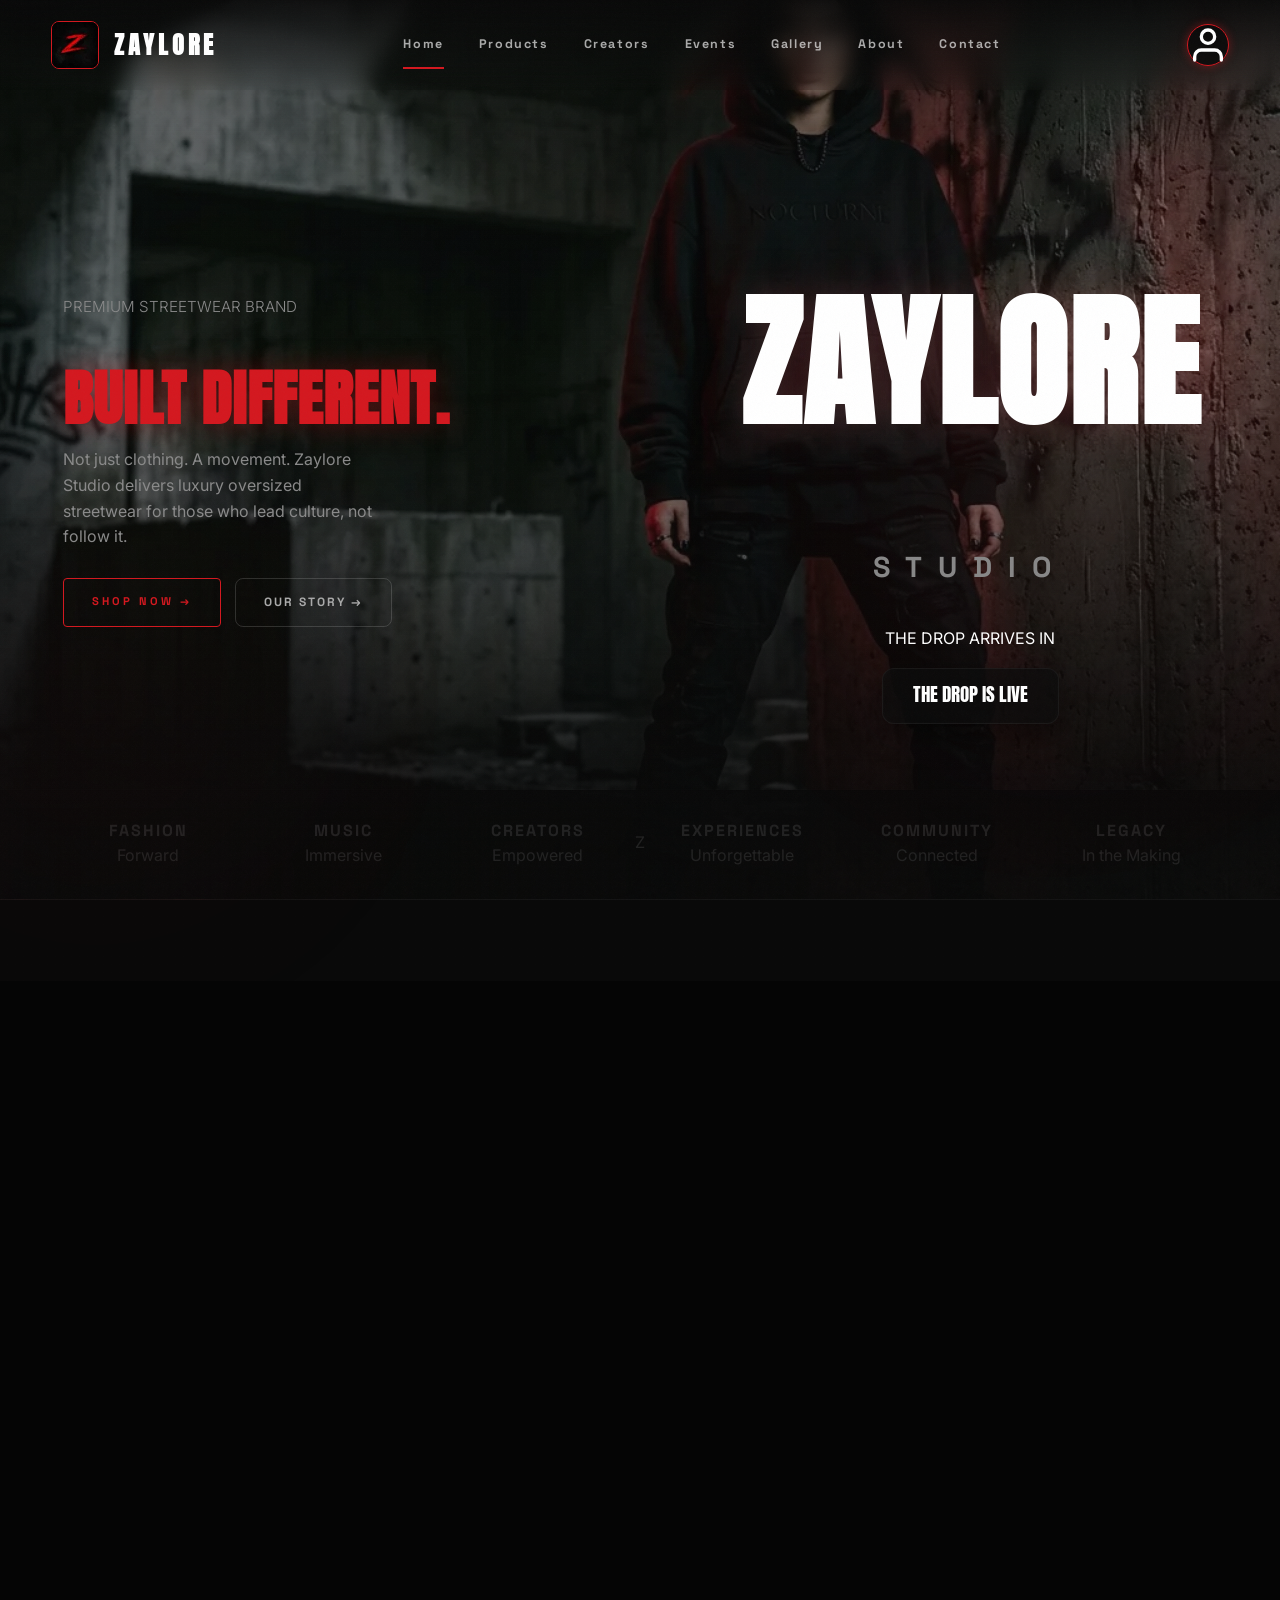
==== commit 3fa98ba4: "feat(homepage): redesign homepage into premium luxury streetwear brand experience" ====
--- a/index.html
+++ b/index.html
@@ -89,507 +89,992 @@
 
     <style>
         /* ══════════════════════════════════════════
-           HOMEPAGE EXTRA SECTIONS
+           HOMEPAGE PREMIUM REDESIGN OVERRIDES
         ══════════════════════════════════════════ */
-
-        /* ── Culture Section ── */
-        .culture-section {
-            padding: 120px 0;
-            background: rgba(10, 10, 10, 0.45);
-            backdrop-filter: blur(10px);
-            -webkit-backdrop-filter: blur(10px);
-            border-bottom: 1px solid rgba(255, 255, 255, 0.03);
-            overflow: hidden;
-        }
-
-        .culture-inner {
-            max-width: 1280px;
+        :root {
+            --bg-dark: #050505;
+            --bg-dark-gray: #0c0c0c;
+            --accent: #d41920;
+            --accent-bright: #ff1a1a;
+            --accent-glow: rgba(212, 25, 32, 0.25);
+            --silver: #b0b0b0;
+            --text-light: #ffffff;
+            --text-muted: #888888;
+            --border-color: rgba(255, 255, 255, 0.05);
+            --ff-display: 'Anton', sans-serif;
+            --ff-ui: 'Space Grotesk', sans-serif;
+            --ff-body: 'Inter', sans-serif;
+        }
+
+        body {
+            background-color: var(--bg-dark);
+            color: var(--text-light);
+            font-family: var(--ff-body);
+        }
+
+        /* Ambient Glow backdrops */
+        .ambient-glow {
+            position: absolute;
+            width: clamp(300px, 45vw, 600px);
+            height: clamp(300px, 45vw, 600px);
+            border-radius: 50%;
+            pointer-events: none;
+            z-index: 1;
+            opacity: 0.55;
+            filter: blur(130px);
+        }
+        .glow-top-right {
+            top: 15%;
+            right: -10%;
+            background: radial-gradient(circle, rgba(212, 25, 32, 0.12) 0%, rgba(212, 25, 32, 0) 70%);
+        }
+        .glow-mid-left {
+            top: 45%;
+            left: -15%;
+            background: radial-gradient(circle, rgba(212, 25, 32, 0.1) 0%, rgba(212, 25, 32, 0) 70%);
+        }
+        .glow-bottom-right {
+            bottom: 12%;
+            right: -5%;
+            background: radial-gradient(circle, rgba(212, 25, 32, 0.15) 0%, rgba(212, 25, 32, 0) 70%);
+        }
+
+        /* Reveal animations */
+        .reveal {
+            opacity: 0;
+            transform: translateY(30px);
+            transition: opacity 0.8s cubic-bezier(0.25, 1, 0.5, 1), transform 0.8s cubic-bezier(0.25, 1, 0.5, 1);
+        }
+        .reveal.active {
+            opacity: 1;
+            transform: translateY(0);
+        }
+
+        /* Hero styling improvements for premium quality */
+        .hero {
+            background: linear-gradient(180deg, rgba(5, 5, 5, 0.45) 0%, rgba(5, 5, 5, 0.95) 100%);
+            border-bottom: 1px solid var(--border-color);
+        }
+        .hero-headline-strong {
+            text-shadow: 0 0 30px rgba(212, 25, 32, 0.35);
+        }
+        .cd-box {
+            background: rgba(12, 12, 12, 0.75);
+            border: 1px solid rgba(255, 255, 255, 0.05);
+            box-shadow: 0 10px 30px rgba(0, 0, 0, 0.5), inset 0 0 10px rgba(255, 255, 255, 0.02);
+            transition: all 0.3s ease;
+        }
+        .cd-box:hover {
+            border-color: var(--accent);
+            box-shadow: 0 0 20px rgba(212, 25, 32, 0.25), inset 0 0 10px rgba(212, 25, 32, 0.05);
+        }
+
+        /* Section Layouts */
+        .zs-section {
+            position: relative;
+            padding: 120px 4%;
+            max-width: 1300px;
             margin: 0 auto;
-            padding: 0 40px;
-        }
-
-        .section-eyebrow {
-            font-family: 'Space Grotesk', sans-serif;
-            font-size: 0.7rem;
+            z-index: 2;
+        }
+
+        .zs-section-header {
+            text-align: center;
+            margin-bottom: 70px;
+        }
+
+        .zs-eyebrow {
+            font-family: var(--ff-ui);
+            font-size: 0.75rem;
             font-weight: 700;
-            color: #d41920;
-            letter-spacing: 4px;
+            color: var(--accent);
+            letter-spacing: 6px;
             text-transform: uppercase;
             margin-bottom: 16px;
+            display: inline-block;
+        }
+
+        .zs-title {
+            font-family: var(--ff-display);
+            font-size: clamp(2.4rem, 5.5vw, 4.2rem);
+            text-transform: uppercase;
+            line-height: 0.95;
+            color: #fff;
+            letter-spacing: 1px;
+        }
+
+        .zs-title span {
+            color: var(--accent);
+        }
+
+        /* --- Section 1: Brand Manifesto --- */
+        .manifesto-container {
+            max-width: 900px;
+            margin: 0 auto;
+            text-align: center;
+            padding: 40px 20px;
+        }
+        .manifesto-title {
+            font-family: var(--ff-display);
+            font-size: clamp(3.5rem, 8vw, 6.5rem);
+            line-height: 0.9;
+            margin-bottom: 40px;
+            letter-spacing: 2px;
+            color: #ffffff;
+            text-transform: uppercase;
+            text-shadow: 0 0 30px rgba(255, 255, 255, 0.05);
+        }
+        .manifesto-title span {
+            color: var(--accent);
+        }
+        .manifesto-text {
+            font-size: clamp(1.15rem, 2.5vw, 1.8rem);
+            font-family: var(--ff-body);
+            line-height: 1.85;
+            color: var(--silver);
+            font-weight: 300;
+        }
+        .manifesto-text p {
+            margin-bottom: 1.5rem;
+        }
+        .manifesto-text p:last-child {
+            margin-bottom: 0;
+        }
+        .manifesto-text strong {
+            font-family: var(--ff-ui);
+            color: #ffffff;
+            font-weight: 700;
+            letter-spacing: 1px;
+        }
+        .manifesto-accent {
+            color: var(--accent);
+            font-weight: 700;
+        }
+
+        /* --- Section 2: The First Drop --- */
+        .drop-section {
+            background-color: var(--bg-dark-gray);
+            border-top: 1px solid var(--border-color);
+            border-bottom: 1px solid var(--border-color);
+            position: relative;
+            overflow: hidden;
+        }
+        .drop-grid {
+            display: grid;
+            grid-template-columns: 1fr 1.2fr;
+            gap: 60px;
+            align-items: center;
+            max-width: 1300px;
+            margin: 0 auto;
+        }
+        .drop-info {
+            display: flex;
+            flex-direction: column;
+            gap: 24px;
+        }
+        .drop-meta-desc {
+            font-family: var(--ff-body);
+            font-size: 1.1rem;
+            color: var(--text-muted);
+            line-height: 1.7;
+            margin-bottom: 12px;
+        }
+        .drop-meta-desc p {
+            margin-bottom: 10px;
+        }
+        .drop-meta-desc p strong {
+            color: #fff;
+        }
+        .drop-countdown-container {
+            background: rgba(5, 5, 5, 0.4);
+            border: 1px solid rgba(255, 255, 255, 0.04);
+            padding: 24px;
+            border-radius: 12px;
+            margin-bottom: 16px;
+        }
+        .drop-countdown-title {
+            font-family: var(--ff-ui);
+            font-size: 0.68rem;
+            letter-spacing: 3px;
+            color: var(--accent);
+            text-transform: uppercase;
+            margin-bottom: 16px;
+            font-weight: 700;
+            text-align: center;
+        }
+        .drop-countdown-timer {
+            display: flex;
+            gap: 12px;
+            justify-content: center;
+        }
+        .drop-cd-box {
+            flex: 1;
+            max-width: 75px;
+            background: rgba(12, 12, 12, 0.9);
+            border: 1px solid rgba(255, 255, 255, 0.06);
+            border-radius: 8px;
+            padding: 10px 5px;
+            text-align: center;
+        }
+        .drop-cd-box span {
+            display: block;
+            font-family: var(--ff-display);
+            font-size: 1.6rem;
+            color: #fff;
+            line-height: 1;
+            margin-bottom: 4px;
+        }
+        .drop-cd-label {
+            font-size: 0.6rem;
+            color: var(--text-muted);
+            letter-spacing: 1px;
+            font-weight: 700;
+        }
+        .drop-btn {
+            align-self: flex-start;
+            display: inline-flex;
+            align-items: center;
+            gap: 12px;
+            background: var(--accent);
+            color: #fff;
+            border: 1px solid var(--accent);
+            padding: 16px 32px;
+            font-family: var(--ff-ui);
+            font-size: 0.75rem;
+            font-weight: 700;
+            letter-spacing: 2.5px;
+            text-transform: uppercase;
+            text-decoration: none;
+            border-radius: 6px;
+            box-shadow: 0 4px 20px rgba(212, 25, 32, 0.2);
+            transition: all 0.3s ease;
+        }
+        .drop-btn:hover {
+            background: transparent;
+            color: var(--accent);
+            box-shadow: 0 4px 30px rgba(212, 25, 32, 0.4);
+            transform: translateY(-2px);
+        }
+
+        /* Locked teaser grid */
+        .teaser-grid {
+            display: grid;
+            grid-template-columns: 1fr 1fr;
+            gap: 20px;
+        }
+        .teaser-card {
+            position: relative;
+            background: #090909;
+            border: 1px solid rgba(255, 255, 255, 0.03);
+            border-radius: 12px;
+            overflow: hidden;
+            aspect-ratio: 3/4;
+        }
+        .teaser-img {
+            width: 100%;
+            height: 100%;
+            object-fit: cover;
+            filter: blur(8px) grayscale(60%) brightness(0.4);
+            transition: filter 0.5s ease, transform 0.5s ease;
+            transform: scale(1.02);
+        }
+        .teaser-card:hover .teaser-img {
+            filter: blur(4px) grayscale(40%) brightness(0.5);
+            transform: scale(1.06);
+        }
+        .chain-svg {
+            position: absolute;
+            inset: 0;
+            width: 100%;
+            height: 100%;
+            pointer-events: none;
+            z-index: 2;
+            opacity: 0.75;
+            transition: opacity 0.5s ease;
+        }
+        .teaser-card:hover .chain-svg {
+            opacity: 0.9;
+        }
+        .teaser-lock-overlay {
+            position: absolute;
+            top: 50%;
+            left: 50%;
+            transform: translate(-50%, -50%);
+            display: flex;
+            flex-direction: column;
+            align-items: center;
+            gap: 12px;
+            z-index: 3;
+            text-align: center;
+        }
+        .lock-circle {
+            width: 50px;
+            height: 50px;
+            border-radius: 50%;
+            background: rgba(10, 10, 10, 0.85);
+            border: 1px dashed var(--accent);
             display: flex;
             align-items: center;
-            gap: 12px;
-        }
-
-        .section-eyebrow::before {
+            justify-content: center;
+            color: #fff;
+            box-shadow: 0 0 20px rgba(0, 0, 0, 0.8);
+            transition: all 0.4s ease;
+        }
+        .teaser-card:hover .lock-circle {
+            transform: scale(1.1) rotate(15deg);
+            border-color: #fff;
+            box-shadow: 0 0 25px rgba(212, 25, 32, 0.4);
+        }
+        .lock-label {
+            font-family: var(--ff-ui);
+            font-size: 0.65rem;
+            font-weight: 700;
+            letter-spacing: 3px;
+            color: var(--accent);
+            text-transform: uppercase;
+        }
+        .teaser-card:hover .lock-label {
+            color: #fff;
+        }
+        .teaser-info-box {
+            position: absolute;
+            bottom: 0;
+            left: 0;
+            width: 100%;
+            padding: 24px;
+            background: linear-gradient(180deg, transparent 0%, rgba(5, 5, 5, 0.95) 80%);
+            z-index: 4;
+            display: flex;
+            flex-direction: column;
+            gap: 4px;
+            transition: transform 0.4s ease;
+        }
+        .teaser-prod-tag {
+            font-family: var(--ff-ui);
+            font-size: 0.55rem;
+            font-weight: 700;
+            letter-spacing: 2px;
+            color: var(--accent);
+            text-transform: uppercase;
+        }
+        .teaser-prod-name {
+            font-family: var(--ff-display);
+            font-size: 1.3rem;
+            color: #fff;
+            text-transform: uppercase;
+            letter-spacing: 0.5px;
+        }
+        .teaser-prod-desc {
+            font-size: 0.72rem;
+            color: var(--text-muted);
+        }
+
+        /* --- Section 3: What is Zaylore --- */
+        .pillars-section {
+            border-bottom: 1px solid var(--border-color);
+        }
+        .pillars-grid {
+            display: grid;
+            grid-template-columns: repeat(4, 1fr);
+            gap: 24px;
+        }
+        .pillar-card {
+            background: var(--bg-dark-gray);
+            border: 1px solid var(--border-color);
+            border-radius: 12px;
+            padding: 40px 30px;
+            position: relative;
+            overflow: hidden;
+            transition: all 0.4s cubic-bezier(0.25, 1, 0.5, 1);
+        }
+        .pillar-card::before {
             content: '';
-            width: 30px; height: 1px;
-            background: #d41920;
-        }
-
-        .section-title-lg {
-            font-family: 'Anton', sans-serif;
-            font-size: clamp(2.8rem, 6vw, 5.5rem);
+            position: absolute;
+            top: 0;
+            left: 0;
+            width: 100%;
+            height: 3px;
+            background: var(--accent);
+            transform: scaleX(0);
+            transform-origin: left;
+            transition: transform 0.4s ease;
+        }
+        .pillar-card:hover {
+            transform: translateY(-8px);
+            border-color: rgba(212, 25, 32, 0.2);
+            box-shadow: 0 20px 40px rgba(0, 0, 0, 0.5), 0 0 30px rgba(212, 25, 32, 0.05);
+        }
+        .pillar-card:hover::before {
+            transform: scaleX(1);
+        }
+        .pillar-num {
+            font-family: var(--ff-display);
+            font-size: 4rem;
+            line-height: 1;
+            color: rgba(255, 255, 255, 0.02);
+            position: absolute;
+            top: 20px;
+            right: 20px;
+            transition: color 0.4s ease;
+            -webkit-text-stroke: 1px rgba(255, 255, 255, 0.05);
+        }
+        .pillar-card:hover .pillar-num {
+            color: rgba(212, 25, 32, 0.05);
+            -webkit-text-stroke: 1px rgba(212, 25, 32, 0.15);
+        }
+        .pillar-card-title {
+            font-family: var(--ff-display);
+            font-size: 1.5rem;
             text-transform: uppercase;
-            line-height: 0.95;
-            margin-bottom: 24px;
             color: #fff;
-        }
-
-        .section-title-lg span { color: #d41920; }
-
-        .section-lead {
-            font-size: 1.05rem;
-            color: #777;
-            line-height: 1.7;
-            max-width: 580px;
-            margin-bottom: 60px;
-        }
-
-        .culture-grid {
+            margin-bottom: 16px;
+            letter-spacing: 0.5px;
+        }
+        .pillar-card-desc {
+            font-size: 0.85rem;
+            color: var(--text-muted);
+            line-height: 1.6;
+        }
+
+        /* --- Section 4: The Culture Gallery --- */
+        .culture-gallery-section {
+            background-color: var(--bg-dark);
+            border-bottom: 1px solid var(--border-color);
+        }
+        .gallery-grid {
             display: grid;
-            grid-template-columns: 1fr 1fr;
-            gap: 2px;
-            border-radius: 16px;
+            grid-template-columns: repeat(3, 1fr);
+            gap: 20px;
+        }
+        .gallery-item {
+            position: relative;
+            background: #090909;
+            border-radius: 12px;
             overflow: hidden;
-        }
-
-        .culture-card {
-            position: relative;
-            aspect-ratio: 4/3;
-            overflow: hidden;
-            background: #0d0d0d;
-        }
-
-        .culture-card:first-child {
+            aspect-ratio: 3/4;
+        }
+        .gallery-item.tall {
             grid-row: span 2;
             aspect-ratio: unset;
-        }
-
-        .culture-card img {
-            width: 100%; height: 100%;
+            height: 100%;
+        }
+        .gallery-item.wide {
+            grid-column: span 2;
+            aspect-ratio: 16/9;
+        }
+        .gallery-img {
+            width: 100%;
+            height: 100%;
             object-fit: cover;
-            filter: grayscale(20%) brightness(0.7);
-            transition: transform 0.7s ease, filter 0.5s ease;
-        }
-
-        .culture-card:hover img {
-            transform: scale(1.06);
+            filter: grayscale(100%) brightness(0.6);
+            transition: filter 0.6s ease, transform 0.6s ease;
+        }
+        .gallery-item:hover .gallery-img {
             filter: grayscale(0%) brightness(0.8);
-        }
-
-        .culture-card-overlay {
+            transform: scale(1.05);
+        }
+        .gallery-overlay {
             position: absolute;
             inset: 0;
-            background: linear-gradient(180deg, transparent 30%, rgba(5,5,5,0.9) 100%);
+            background: linear-gradient(180deg, transparent 40%, rgba(5, 5, 5, 0.9) 100%);
             display: flex;
             flex-direction: column;
             justify-content: flex-end;
-            padding: 28px;
-        }
-
-        .culture-card-tag {
+            padding: 30px;
+            opacity: 0;
+            transform: translateY(10px);
+            transition: opacity 0.4s ease, transform 0.4s ease;
+            z-index: 2;
+        }
+        .gallery-item:hover .gallery-overlay {
+            opacity: 1;
+            transform: translateY(0);
+        }
+        .gallery-tag {
+            font-family: var(--ff-ui);
             font-size: 0.6rem;
-            font-weight: 800;
-            letter-spacing: 2.5px;
-            color: #d41920;
+            font-weight: 700;
+            letter-spacing: 2px;
+            color: var(--accent);
             text-transform: uppercase;
             margin-bottom: 6px;
-            font-family: 'Space Grotesk', sans-serif;
-        }
-
-        .culture-card-title {
-            font-family: 'Anton', sans-serif;
-            font-size: 1.6rem;
+        }
+        .gallery-caption {
+            font-family: var(--ff-display);
+            font-size: 1.5rem;
             color: #fff;
             text-transform: uppercase;
-            line-height: 1;
-        }
-
-        /* Pillars Row */
-        .culture-pillars {
+            line-height: 1.1;
+        }
+
+        /* --- Section 5: Founder Spotlight --- */
+        .founder-spotlight-section {
+            background-color: var(--bg-dark-gray);
+            border-bottom: 1px solid var(--border-color);
+            position: relative;
+        }
+        .founder-split {
             display: grid;
-            grid-template-columns: repeat(4, 1fr);
-            gap: 1px;
-            margin-top: 2px;
-            background: #111;
-            border-radius: 0 0 16px 16px;
+            grid-template-columns: 1.1fr 1fr;
+            gap: 60px;
+            align-items: center;
+        }
+        .founder-image-container {
+            position: relative;
+            border-radius: 16px;
             overflow: hidden;
-        }
-
-        .culture-pillar {
-            background: #080808;
-            padding: 28px 24px;
-            transition: background 0.3s;
-        }
-
-        .culture-pillar:hover { background: #0d0d0d; }
-
-        .pillar-icon {
-            font-size: 1.6rem;
-            margin-bottom: 12px;
-        }
-
-        .pillar-title {
-            font-family: 'Anton', sans-serif;
-            font-size: 1.1rem;
-            letter-spacing: 1px;
-            text-transform: uppercase;
-            color: #fff;
-            margin-bottom: 6px;
-        }
-
-        .pillar-desc {
-            font-size: 0.78rem;
-            color: #555;
-            line-height: 1.5;
-        }
-
-        /* ── Founder Section ── */
-        .founder-section {
-            padding: 120px 0;
-            background: linear-gradient(180deg, rgba(5,5,5,0.4) 0%, rgba(8,8,8,0.3) 50%, rgba(5,5,5,0.4) 100%);
-            backdrop-filter: blur(10px);
-            -webkit-backdrop-filter: blur(10px);
-            border-bottom: 1px solid rgba(255, 255, 255, 0.03);
-            position: relative;
-            overflow: hidden;
-        }
-
-        .founder-section::before {
-            content: 'WAAIZ';
-            position: absolute;
-            top: 50%;
-            left: -2%;
-            transform: translateY(-50%);
-            font-family: 'Anton', sans-serif;
-            font-size: clamp(10rem, 20vw, 20rem);
-            color: rgba(212, 25, 32, 0.04);
-            letter-spacing: -5px;
-            pointer-events: none;
-            white-space: nowrap;
-            z-index: 0;
-        }
-
-
-        /* ── Events Section ── */
-        .events-section {
-            padding: 120px 0;
-            background: rgba(10, 10, 10, 0.45);
-            backdrop-filter: blur(10px);
-            -webkit-backdrop-filter: blur(10px);
-            border-bottom: 1px solid rgba(255, 255, 255, 0.03);
-            overflow: hidden;
-        }
-
-        .events-inner {
-            max-width: 1280px;
-            margin: 0 auto;
-            padding: 0 40px;
-        }
-
-        .events-header {
-            display: flex;
-            justify-content: space-between;
-            align-items: flex-end;
-            margin-bottom: 50px;
-            flex-wrap: wrap;
-            gap: 20px;
-        }
-
-        .events-hero-card {
-            display: grid;
-            grid-template-columns: 1fr 420px;
-            gap: 0;
-            border: 1px solid rgba(212,25,32,0.2);
-            border-radius: 20px;
-            overflow: hidden;
-            background: #090909;
-            min-height: 480px;
-            position: relative;
-        }
-
-        .events-hero-visual {
-            position: relative;
-            overflow: hidden;
-            background: #0a0a0a;
-        }
-
-        .events-hero-visual img {
-            width: 100%; height: 100%;
-            object-fit: cover;
-            filter: brightness(0.5) grayscale(20%);
-            transition: filter 0.5s;
-        }
-
-        .events-hero-card:hover .events-hero-visual img {
-            filter: brightness(0.6) grayscale(0%);
-        }
-
-        .events-visual-overlay {
+            border: 1px solid rgba(255, 255, 255, 0.04);
+            box-shadow: 0 30px 60px rgba(0, 0, 0, 0.6);
+        }
+        .founder-image-container::before {
+            content: '';
             position: absolute;
             inset: 0;
-            background: linear-gradient(90deg, transparent 60%, #090909 100%);
-        }
-
-        .events-hero-info {
-            padding: 50px 44px;
+            border: 1.5px solid var(--accent);
+            border-radius: 16px;
+            opacity: 0.3;
+            pointer-events: none;
+            transition: opacity 0.4s ease;
+        }
+        .founder-image-container:hover::before {
+            opacity: 0.8;
+        }
+        .founder-image {
+            width: 100%;
+            height: auto;
+            display: block;
+            filter: grayscale(10%) brightness(0.85);
+            transition: transform 0.6s ease, filter 0.6s ease;
+        }
+        .founder-image-container:hover .founder-image {
+            transform: scale(1.03);
+            filter: grayscale(0%) brightness(0.95);
+        }
+        .founder-desc-box {
             display: flex;
             flex-direction: column;
-            justify-content: center;
-            position: relative;
-        }
-
-        .event-live-tag {
+            gap: 24px;
+        }
+        .founder-p {
+            font-family: var(--ff-body);
+            font-size: 1.05rem;
+            color: var(--text-muted);
+            line-height: 1.8;
+        }
+        .founder-quote {
+            font-family: var(--ff-ui);
+            font-size: 1.25rem;
+            font-style: italic;
+            color: #ffffff;
+            border-left: 2.5px solid var(--accent);
+            padding-left: 20px;
+            line-height: 1.6;
+        }
+        .founder-btn {
+            align-self: flex-start;
             display: inline-flex;
             align-items: center;
-            gap: 6px;
-            background: rgba(212,25,32,0.12);
-            border: 1px solid rgba(212,25,32,0.3);
-            border-radius: 50px;
-            padding: 5px 14px;
-            font-size: 0.62rem;
-            font-weight: 700;
-            letter-spacing: 2px;
-            color: #d41920;
-            text-transform: uppercase;
-            font-family: 'Space Grotesk', sans-serif;
-            margin-bottom: 24px;
-            width: fit-content;
-        }
-
-        .event-live-dot {
-            width: 6px; height: 6px;
-            background: #d41920;
-            border-radius: 50%;
-            animation: pulse 1.5s infinite;
-        }
-
-        @keyframes pulse {
-            0%, 100% { opacity: 1; transform: scale(1); }
-            50% { opacity: 0.4; transform: scale(0.7); }
-        }
-
-        .event-name {
-            font-family: 'Anton', sans-serif;
-            font-size: 2.6rem;
-            text-transform: uppercase;
-            line-height: 1;
+            gap: 12px;
+            background: transparent;
             color: #fff;
-            margin-bottom: 20px;
-        }
-
-        .event-name span { color: #d41920; }
-
-        .event-meta-list {
-            list-style: none;
-            display: flex;
-            flex-direction: column;
-            gap: 12px;
-            margin-bottom: 32px;
-        }
-
-        .event-meta-item {
-            display: flex;
-            align-items: center;
-            gap: 10px;
-            font-size: 0.82rem;
-            color: #888;
-        }
-
-        .event-meta-icon {
-            font-size: 0.9rem;
-            width: 18px;
-            text-align: center;
-            flex-shrink: 0;
-        }
-
-        .event-meta-value { color: #ccc; }
-
-        .event-cta-row {
-            display: flex;
-            gap: 12px;
-            flex-wrap: wrap;
-        }
-
-        .event-ticket-btn {
-            background: #d41920;
-            color: #fff;
-            padding: 13px 24px;
-            border-radius: 8px;
-            text-decoration: none;
-            font-family: 'Space Grotesk', sans-serif;
-            font-size: 0.72rem;
-            font-weight: 700;
-            letter-spacing: 1.5px;
-            text-transform: uppercase;
-            transition: all 0.3s;
-        }
-
-        .event-ticket-btn:hover { background: #b31218; transform: translateY(-2px); }
-
-        .event-details-btn {
-            border: 1px solid rgba(255,255,255,0.12);
-            color: #888;
-            padding: 13px 24px;
-            border-radius: 8px;
-            text-decoration: none;
-            font-family: 'Space Grotesk', sans-serif;
-            font-size: 0.72rem;
-            font-weight: 700;
-            letter-spacing: 1.5px;
-            text-transform: uppercase;
-            transition: all 0.3s;
-        }
-
-        .event-details-btn:hover { border-color: rgba(255,255,255,0.3); color: #fff; }
-
-        /* ── Newsletter CTA Section ── */
-        .newsletter-cta-section {
-            padding: 100px 0;
-            background: linear-gradient(180deg, rgba(5,5,5,0.45), rgba(8,8,8,0.35) 50%, rgba(5,5,5,0.45));
-            backdrop-filter: blur(10px);
-            -webkit-backdrop-filter: blur(10px);
-            border-bottom: 1px solid rgba(255, 255, 255, 0.03);
-            position: relative;
-            overflow: hidden;
-        }
-
-        .newsletter-cta-section::before {
-            content: '';
-            position: absolute;
-            top: 50%; left: 50%;
-            transform: translate(-50%, -50%);
-            width: 600px; height: 600px;
-            background: radial-gradient(circle, rgba(212,25,32,0.06) 0%, transparent 70%);
-            pointer-events: none;
-        }
-
-        .newsletter-cta-inner {
-            max-width: 720px;
-            margin: 0 auto;
-            padding: 0 40px;
-            text-align: center;
-            position: relative;
-            z-index: 1;
-        }
-
-        .newsletter-cta-label {
-            font-family: 'Space Grotesk', sans-serif;
-            font-size: 0.7rem;
-            font-weight: 700;
-            color: #d41920;
-            letter-spacing: 4px;
-            text-transform: uppercase;
-            margin-bottom: 16px;
-        }
-
-        .newsletter-cta-title {
-            font-family: 'Anton', sans-serif;
-            font-size: clamp(2.2rem, 5vw, 3.8rem);
-            text-transform: uppercase;
-            line-height: 1;
-            color: #fff;
-            margin-bottom: 16px;
-        }
-
-        .newsletter-cta-title span { color: #d41920; }
-
-        .newsletter-cta-sub {
-            font-size: 0.92rem;
-            color: #666;
-            line-height: 1.6;
-            margin-bottom: 40px;
-        }
-
-        .newsletter-cta-form {
-            display: flex;
-            gap: 0;
-            max-width: 480px;
-            margin: 0 auto;
-            border-radius: 10px;
-            overflow: hidden;
-            border: 1px solid rgba(255,255,255,0.1);
-            transition: border-color 0.3s;
-        }
-
-        .newsletter-cta-form:focus-within {
-            border-color: rgba(212,25,32,0.4);
-        }
-
-        .newsletter-cta-input {
-            flex: 1;
-            background: rgba(255,255,255,0.04);
-            border: none;
-            color: #fff;
-            padding: 16px 20px;
-            font-family: 'Inter', sans-serif;
-            font-size: 0.9rem;
-            outline: none;
-        }
-
-        .newsletter-cta-input::placeholder { color: #444; }
-
-        .newsletter-cta-btn {
-            background: #d41920;
-            color: #fff;
-            border: none;
-            padding: 16px 26px;
-            font-family: 'Space Grotesk', sans-serif;
+            border: 1px solid rgba(255, 255, 255, 0.15);
+            padding: 14px 28px;
+            font-family: var(--ff-ui);
             font-size: 0.72rem;
             font-weight: 700;
             letter-spacing: 2px;
             text-transform: uppercase;
+            text-decoration: none;
+            border-radius: 6px;
+            transition: all 0.3s ease;
+        }
+        .founder-btn:hover {
+            border-color: var(--accent);
+            color: var(--accent);
+            transform: translateX(4px);
+            box-shadow: 0 0 20px rgba(212, 25, 32, 0.1);
+        }
+
+        /* --- Section 6: The Movement --- */
+        .movement-section {
+            background-color: var(--bg-dark);
+            border-bottom: 1px solid var(--border-color);
+        }
+        .movement-grid {
+            display: grid;
+            grid-template-columns: repeat(4, 1fr);
+            gap: 20px;
+        }
+        .movement-card {
+            background: var(--bg-dark-gray);
+            border: 1px solid var(--border-color);
+            border-radius: 12px;
+            padding: 35px 24px;
+            text-align: center;
+            position: relative;
+            overflow: hidden;
+            transition: all 0.4s cubic-bezier(0.25, 1, 0.5, 1);
+            cursor: default;
+        }
+        .movement-card-bg {
+            position: absolute;
+            inset: 0;
+            background: radial-gradient(circle at center, rgba(212, 25, 32, 0.12) 0%, transparent 70%);
+            opacity: 0;
+            transition: opacity 0.4s ease;
+            z-index: 1;
+        }
+        .movement-card:hover .movement-card-bg {
+            opacity: 1;
+        }
+        .movement-card:hover {
+            transform: scale(1.03);
+            border-color: rgba(212, 25, 32, 0.3);
+            box-shadow: 0 15px 30px rgba(0, 0, 0, 0.6), 0 0 25px rgba(212, 25, 32, 0.08);
+        }
+        .movement-icon {
+            font-size: 2.2rem;
+            margin-bottom: 16px;
+            display: inline-block;
+            position: relative;
+            z-index: 2;
+            transition: transform 0.4s ease;
+        }
+        .movement-card:hover .movement-icon {
+            transform: scale(1.2) rotate(8deg);
+        }
+        .movement-name {
+            font-family: var(--ff-display);
+            font-size: 1.4rem;
+            color: #fff;
+            text-transform: uppercase;
+            letter-spacing: 0.5px;
+            margin-bottom: 10px;
+            position: relative;
+            z-index: 2;
+        }
+        .movement-desc {
+            font-size: 0.76rem;
+            color: var(--text-muted);
+            line-height: 1.5;
+            position: relative;
+            z-index: 2;
+            transition: color 0.3s ease;
+        }
+        .movement-card:hover .movement-desc {
+            color: #fff;
+        }
+
+        /* --- Section 7: Community Numbers --- */
+        .stats-section {
+            background-color: var(--bg-dark-gray);
+            border-bottom: 1px solid var(--border-color);
+            padding: 80px 4%;
+        }
+        .stats-grid {
+            display: grid;
+            grid-template-columns: repeat(4, 1fr);
+            gap: 30px;
+            text-align: center;
+        }
+        .stat-item {
+            position: relative;
+            padding: 10px 0;
+        }
+        .stat-item:not(:last-child)::after {
+            content: '';
+            position: absolute;
+            top: 20%;
+            right: -15px;
+            height: 60%;
+            width: 1px;
+            background: rgba(255, 255, 255, 0.05);
+        }
+        .stat-num {
+            font-family: var(--ff-display);
+            font-size: clamp(3.2rem, 6.5vw, 5.5rem);
+            line-height: 1;
+            color: #ffffff;
+            margin-bottom: 8px;
+            text-shadow: 0 0 25px rgba(212, 25, 32, 0.15);
+        }
+        .stat-num.highlight {
+            color: var(--accent);
+        }
+        .stat-label {
+            font-family: var(--ff-ui);
+            font-size: 0.72rem;
+            font-weight: 700;
+            color: var(--silver);
+            letter-spacing: 3px;
+            text-transform: uppercase;
+        }
+
+        /* --- Section 8: Featured Quote --- */
+        .quote-section {
+            background: linear-gradient(180deg, rgba(5,5,5,0.95) 0%, rgba(8,8,8,1) 50%, rgba(5,5,5,0.95) 100%);
+            border-bottom: 1px solid var(--border-color);
+            padding: 140px 4%;
+            text-align: center;
+            position: relative;
+            overflow: hidden;
+        }
+        .quote-inner {
+            max-width: 850px;
+            margin: 0 auto;
+            position: relative;
+            z-index: 2;
+        }
+        .quote-icon {
+            font-size: 3rem;
+            color: rgba(212, 25, 32, 0.25);
+            line-height: 1;
+            margin-bottom: 24px;
+        }
+        .quote-title {
+            font-family: var(--ff-display);
+            font-size: clamp(2.5rem, 6vw, 4.8rem);
+            line-height: 1.1;
+            color: #fff;
+            text-transform: uppercase;
+            margin-bottom: 30px;
+            letter-spacing: 1px;
+        }
+        .quote-title span {
+            color: var(--accent);
+            text-shadow: 0 0 25px rgba(212, 25, 32, 0.3);
+        }
+        .quote-author {
+            font-family: var(--ff-ui);
+            font-size: 0.75rem;
+            font-weight: 700;
+            color: var(--silver);
+            letter-spacing: 4px;
+            text-transform: uppercase;
+        }
+
+        /* --- Section 9: Join the Syndicate --- */
+        .syndicate-section {
+            background-color: var(--bg-dark);
+            border-bottom: 1px solid var(--border-color);
+            position: relative;
+            overflow: hidden;
+        }
+        .syndicate-section::before {
+            content: '';
+            position: absolute;
+            top: 50%;
+            left: 50%;
+            transform: translate(-50%, -50%);
+            width: 700px;
+            height: 700px;
+            background: radial-gradient(circle, rgba(212,25,32,0.06) 0%, transparent 70%);
+            pointer-events: none;
+            z-index: 1;
+        }
+        .syndicate-container {
+            max-width: 650px;
+            margin: 0 auto;
+            text-align: center;
+            position: relative;
+            z-index: 2;
+        }
+        .syndicate-desc {
+            font-family: var(--ff-body);
+            font-size: 1.05rem;
+            color: var(--text-muted);
+            line-height: 1.7;
+            margin-bottom: 40px;
+        }
+        .syn-form {
+            display: flex;
+            flex-direction: column;
+            gap: 16px;
+            width: 100%;
+            max-width: 500px;
+            margin: 0 auto;
+        }
+        .syn-input-wrap {
+            position: relative;
+            width: 100%;
+        }
+        .syn-input {
+            width: 100%;
+            background: rgba(255, 255, 255, 0.02);
+            border: 1px solid rgba(255, 255, 255, 0.08);
+            border-radius: 8px;
+            padding: 16px 20px;
+            color: #fff;
+            font-family: var(--ff-body);
+            font-size: 0.95rem;
+            outline: none;
+            transition: all 0.3s ease;
+        }
+        .syn-input:focus {
+            border-color: rgba(212, 25, 32, 0.5);
+            background: rgba(255, 255, 255, 0.04);
+            box-shadow: 0 0 15px rgba(212, 25, 32, 0.1);
+        }
+        .syn-input::placeholder {
+            color: #555;
+        }
+        .syn-btn {
+            background: var(--accent);
+            color: #fff;
+            border: 1px solid var(--accent);
+            padding: 16px 24px;
+            font-family: var(--ff-ui);
+            font-size: 0.75rem;
+            font-weight: 700;
+            letter-spacing: 3px;
+            text-transform: uppercase;
             cursor: pointer;
-            transition: background 0.3s;
-            white-space: nowrap;
-        }
-
-        .newsletter-cta-btn:hover { background: #b31218; }
-        .newsletter-cta-btn.success { background: #1a7a1a; }
-
-        .newsletter-privacy {
+            border-radius: 8px;
+            transition: all 0.3s ease;
+            display: flex;
+            align-items: center;
+            justify-content: center;
+            width: 100%;
+        }
+        .syn-btn:hover:not(:disabled) {
+            background: #b31218;
+            border-color: #b31218;
+            box-shadow: 0 0 20px rgba(212, 25, 32, 0.35);
+        }
+        .syn-btn:disabled {
+            opacity: 0.6;
+            cursor: not-allowed;
+        }
+        .syn-privacy {
             font-size: 0.68rem;
             color: #444;
-            margin-top: 14px;
-        }
-
-        /* ── Responsive ── */
+            margin-top: 18px;
+        }
+        .syn-privacy a {
+            color: #666;
+            text-decoration: underline;
+        }
+
+        /* --- Section 10: Final Impact --- */
+        .impact-section {
+            position: relative;
+            padding: 160px 4%;
+            background: linear-gradient(180deg, rgba(5,5,5,0.6) 0%, rgba(5,5,5,0.98) 100%), 
+                        url('img/event_hero_bg.png') no-repeat center center;
+            background-size: cover;
+            background-attachment: fixed;
+            overflow: hidden;
+            display: flex;
+            align-items: center;
+            justify-content: center;
+            text-align: center;
+            border-top: 1px solid var(--border-color);
+        }
+        .impact-inner {
+            position: relative;
+            z-index: 2;
+            max-width: 900px;
+            display: flex;
+            flex-direction: column;
+            gap: 24px;
+        }
+        .impact-title {
+            font-family: var(--ff-display);
+            font-size: clamp(3.2rem, 8.5vw, 6.8rem);
+            color: #fff;
+            text-transform: uppercase;
+            line-height: 0.95;
+            letter-spacing: 2px;
+            text-shadow: 0 0 35px rgba(255, 255, 255, 0.08), 0 0 50px rgba(212, 25, 32, 0.2);
+        }
+        .impact-sub {
+            font-size: clamp(1.1rem, 2.5vw, 1.6rem);
+            color: var(--silver);
+            line-height: 1.7;
+            font-weight: 300;
+        }
+        .impact-pillars {
+            display: flex;
+            justify-content: center;
+            gap: 12px;
+            flex-wrap: wrap;
+            margin-top: 10px;
+        }
+        .impact-pillar {
+            font-family: var(--ff-ui);
+            font-size: 0.75rem;
+            font-weight: 700;
+            color: var(--text-muted);
+            letter-spacing: 3px;
+            text-transform: uppercase;
+            display: flex;
+            align-items: center;
+            gap: 12px;
+        }
+        .impact-pillar:not(:last-child)::after {
+            content: '•';
+            color: var(--accent);
+        }
+
+        /* ── Responsive Overrides ── */
         @media (max-width: 1024px) {
-            .culture-grid { grid-template-columns: 1fr; }
-            .culture-card:first-child { grid-row: span 1; aspect-ratio: 4/3; }
-            .culture-pillars { grid-template-columns: 1fr 1fr; }
-            .founder-grid { grid-template-columns: 1fr; gap: 50px; }
-            .founder-img-frame { aspect-ratio: 16/9; max-width: 100%; }
-            .founder-badge { bottom: 10px; right: 10px; }
-            .events-hero-card { grid-template-columns: 1fr; }
-            .events-hero-visual { height: 300px; }
-            .events-visual-overlay { background: linear-gradient(180deg, transparent 40%, #090909 100%); }
+            .drop-grid {
+                grid-template-columns: 1fr;
+                gap: 40px;
+            }
+            .pillars-grid {
+                grid-template-columns: repeat(2, 1fr);
+                gap: 20px;
+            }
+            .gallery-grid {
+                grid-template-columns: repeat(2, 1fr);
+            }
+            .gallery-item.wide {
+                grid-column: span 2;
+            }
+            .founder-split {
+                grid-template-columns: 1fr;
+                gap: 40px;
+            }
+            .movement-grid {
+                grid-template-columns: repeat(2, 1fr);
+            }
+            .stats-grid {
+                grid-template-columns: repeat(2, 1fr);
+                gap: 20px;
+            }
+            .stat-item:not(:last-child)::after {
+                display: none;
+            }
         }
 
         @media (max-width: 768px) {
-            .culture-section, .founder-section, .events-section, .newsletter-cta-section { padding: 80px 0; }
-            .culture-inner, .founder-inner, .events-inner, .newsletter-cta-inner { padding: 0 20px; }
-            .culture-pillars { grid-template-columns: 1fr 1fr; }
-            .founder-stats-row { grid-template-columns: 1fr 1fr 1fr; }
-            .events-hero-info { padding: 30px 24px; }
-            .event-name { font-size: 1.8rem; }
-            .newsletter-cta-form { flex-direction: column; border-radius: 10px; }
-            .newsletter-cta-btn { padding: 14px; }
-        }
-
-        @media (max-width: 480px) {
-            .culture-pillars { grid-template-columns: 1fr; }
-            .founder-stats-row { grid-template-columns: 1fr; }
-            .founder-img-frame { aspect-ratio: 3/4 !important; }
-            .events-hero-card { min-height: auto; }
-            .event-name { font-size: 1.4rem; }
-            .events-inner { padding: 0 14px; }
-        }
-
-        /* Ensure hero section inside index.html is always mobile safe */
-        @media (max-width: 768px) {
-            .hero-right { order: -1; }
+            .zs-section {
+                padding: 80px 4%;
+            }
+            .teaser-grid {
+                grid-template-columns: 1fr;
+            }
+            .pillars-grid {
+                grid-template-columns: 1fr;
+            }
+            .gallery-grid {
+                grid-template-columns: 1fr;
+            }
+            .gallery-item.wide {
+                grid-column: span 1;
+                aspect-ratio: 3/4;
+            }
+            .gallery-item.tall {
+                grid-row: span 1;
+                aspect-ratio: 3/4;
+            }
+            .movement-grid {
+                grid-template-columns: 1fr;
+            }
+            .stats-grid {
+                grid-template-columns: 1fr;
+            }
         }
     </style>
 </head>
@@ -627,7 +1112,7 @@
     </nav>
 
     <!-- ═══════════════════════════════════════════════ -->
-    <!-- HERO SECTION                                    -->
+    <!-- HERO SECTION (KEPT AS REQUESTED)                -->
     <!-- ═══════════════════════════════════════════════ -->
     <section class="hero" id="hero">
         <picture>
@@ -676,43 +1161,69 @@
         </div>
     </section>
 
-    <!-- ═══════════════════════════════════════════════ -->
-    <!-- SYNDICATE MANIFESTO                             -->
-    <!-- ═══════════════════════════════════════════════ -->
-    <section class="syndicate-manifesto fade-in fd6">
+    <!-- Ambient Glows -->
+    <div class="ambient-glow glow-top-right"></div>
+    <div class="ambient-glow glow-mid-left"></div>
+    <div class="ambient-glow glow-bottom-right"></div>
+
+    <!-- ═══════════════════════════════════════════════ -->
+    <!-- SECTION 1 — BRAND MANIFESTO                     -->
+    <!-- ═══════════════════════════════════════════════ -->
+    <section class="zs-section reveal">
         <div class="manifesto-container">
-            <span class="manifesto-label">SYNDICATE MANIFESTO</span>
-            <p class="manifesto-quote">
-                "Most people wear clothes to fit in. We build Zaylore for people who wear clothes to stand out. This is for the bold. The fearless. The ones who create culture, not consume it."
-            </p>
-            <div class="manifesto-author"><span>PM Mohammed Waaiz</span>, Founder</div>
+            <h2 class="manifesto-title">BUILT <span>DIFFERENT</span></h2>
+            <div class="manifesto-text">
+                <p>We are not here to follow culture.</p>
+                <p class="manifesto-accent">We are here to create it.</p>
+                <p><strong>ZAYLORE STUDIO</strong> exists for creators, builders, riders, dreamers, entrepreneurs, and those who refuse ordinary.</p>
+                <p>Fashion is our language.</p>
+                <p>Ambition is our identity.</p>
+                <p class="manifesto-accent">Legacy is our destination.</p>
+            </div>
         </div>
     </section>
 
-    <!-- ═══════════════════════════════════════════════ -->
-    <!-- TAGLINE BAR                                     -->
-    <!-- ═══════════════════════════════════════════════ -->
-    <div class="tagline-bar fade-in fd6">
-        <p>BUILT DIFFERENT. <span class="red">MADE TO LEAD.</span></p>
-    </div>
-
-    <!-- ═══════════════════════════════════════════════ -->
-    <!-- COLLECTION SECTION                             -->
-    <!-- ═══════════════════════════════════════════════ -->
-    <section class="collection-section" id="collection">
-        <div class="collection-header">
-            <span class="collection-eyebrow">THE COLLECTION</span>
-            <h2 class="collection-title">WEAR THE <span class="red">CULTURE</span></h2>
-            <p class="collection-subtitle">Premium streetwear crafted for those who move differently. Every piece tells a story.</p>
+    <!-- Brand Statement Marquee -->
+    <section class="brand-statement reveal">
+        <div class="brand-statement-inner">
+            <div class="marquee-track">
+                <span>OVERSIZED HOODIES &nbsp;&bull;&nbsp; BOMBER JACKETS &nbsp;&bull;&nbsp; BAGGY JEANS &nbsp;&bull;&nbsp; CARGO PANTS &nbsp;&bull;&nbsp; VINTAGE POLOS &nbsp;&bull;&nbsp; PREMIUM TEES &nbsp;&bull;&nbsp;</span>
+                <span>OVERSIZED HOODIES &nbsp;&bull;&nbsp; BOMBER JACKETS &nbsp;&bull;&nbsp; BAGGY JEANS &nbsp;&bull;&nbsp; CARGO PANTS &nbsp;&bull;&nbsp; VINTAGE POLOS &nbsp;&bull;&nbsp; PREMIUM TEES &nbsp;&bull;&nbsp;</span>
+            </div>
         </div>
-
-        <!-- Featured Large Item -->
-        <div class="collection-featured">
-            <div class="featured-card locked">
-                <img src="img/gallery-1.webp" alt="Zaylore Studio Oversized Hoodie, Premium heavyweight streetwear" class="featured-img blur-lock" loading="lazy" srcset="img/gallery-1-sm.webp 480w, img/gallery-1-md.webp 800w, img/gallery-1.webp 1000w" sizes="(max-width: 768px) 100vw, 50vw">
-                <div class="drop-status-ribbon">DROP SOON</div>
+    </section>
+
+    <!-- ═══════════════════════════════════════════════ -->
+    <!-- SECTION 2 — THE FIRST DROP                      -->
+    <!-- ═══════════════════════════════════════════════ -->
+    <section class="zs-section drop-section reveal" id="first-drop">
+        <div class="drop-grid">
+            <div class="drop-info">
+                <span class="zs-eyebrow">EXCLUSIVE ACCESS</span>
+                <h2 class="zs-title">FIRST DROP // <span>AUGUST 23, 2026</span></h2>
                 
-                <svg class="chain-svg" viewBox="0 0 100 100" preserveAspectRatio="none">
+                <div class="drop-meta-desc">
+                    <p>The first chapter of ZAYLORE STUDIO arrives on August 23.</p>
+                    <p><strong>Limited release.</strong> No compromises. No ordinary.</p>
+                </div>
+
+                <div class="drop-countdown-container">
+                    <h3 class="drop-countdown-title">DROPPING IN</h3>
+                    <div class="drop-countdown-timer" id="drop-countdown">
+                        <div class="drop-cd-box"><span id="drop-days">00</span><div class="drop-cd-label">DAYS</div></div>
+                        <div class="drop-cd-box"><span id="drop-hours">00</span><div class="drop-cd-label">HRS</div></div>
+                        <div class="drop-cd-box"><span id="drop-mins">00</span><div class="drop-cd-label">MINS</div></div>
+                        <div class="drop-cd-box"><span id="drop-secs">00</span><div class="drop-cd-label">SECS</div></div>
+                    </div>
+                </div>
+
+                <a href="products" class="drop-btn">VIEW COLLECTION →</a>
+            </div>
+
+            <!-- Locked Teasers -->
+            <div class="teaser-grid">
+                <!-- SVG diagonal metal chain gradient -->
+                <svg width="0" height="0" style="position: absolute;">
                     <defs>
                         <linearGradient id="chain-grad-1" x1="0%" y1="0%" x2="100%" y2="100%">
                             <stop offset="0%" stop-color="#333" />
@@ -722,253 +1233,368 @@
                             <stop offset="100%" stop-color="#222" />
                         </linearGradient>
                     </defs>
-                    <line x1="0" y1="0" x2="100" y2="100" stroke="url(#chain-grad-1)" stroke-width="3.5" stroke-dasharray="10 3" stroke-linecap="round" />
-                    <line x1="100" y1="0" x2="0" y2="100" stroke="url(#chain-grad-1)" stroke-width="3.5" stroke-dasharray="10 3" stroke-linecap="round" />
                 </svg>
-                
-                <div class="product-lock-overlay">
-                    <div class="lock-circle">
-                        <svg viewBox="0 0 24 24" fill="none" stroke="currentColor" stroke-width="2" width="22" height="22">
-                            <rect x="3" y="11" width="18" height="11" rx="2" ry="2"></rect>
-                            <path d="M7 11V7a5 5 0 0 1 10 0v4"></path>
-                        </svg>
-                    </div>
-                    <span class="lock-label">LOCKED</span>
-                </div>
-
-                <div class="featured-overlay" style="z-index: 6;">
-                    <span class="product-tag" style="background:#222;border:1px solid #444;">DROP ARRIVING SOON</span>
-                    <div class="featured-info">
-                        <h3 class="featured-name">OVERSIZED HOODIE</h3>
-                        <p class="featured-desc">Heavyweight premium cotton blend</p>
-                        <button onclick="openNotifyModal()" class="featured-cta" style="background:transparent;border:none;cursor:pointer;padding:0;display:flex;align-items:center;">NOTIFY ME ON DROP →</button>
-                    </div>
-                </div>
-            </div>
-            <div class="featured-side">
-                <div class="featured-card featured-card-sm locked">
-                    <img src="img/gallery-2.webp" alt="Zaylore Studio Bomber Jacket" class="featured-img blur-lock" loading="lazy">
-                    
+
+                <!-- Teaser 1 -->
+                <div class="teaser-card">
+                    <img src="img/lookbook_streetwear.png" alt="Oversized Tee" class="teaser-img" loading="lazy">
                     <svg class="chain-svg" viewBox="0 0 100 100" preserveAspectRatio="none">
-                        <line x1="0" y1="0" x2="100" y2="100" stroke="url(#chain-grad-1)" stroke-width="4.5" stroke-dasharray="8 3" stroke-linecap="round" />
-                        <line x1="100" y1="0" x2="0" y2="100" stroke="url(#chain-grad-1)" stroke-width="4.5" stroke-dasharray="8 3" stroke-linecap="round" />
+                        <line x1="0" y1="0" x2="100" y2="100" stroke="url(#chain-grad-1)" stroke-width="3" stroke-dasharray="8 4" stroke-linecap="round" />
+                        <line x1="100" y1="0" x2="0" y2="100" stroke="url(#chain-grad-1)" stroke-width="3" stroke-dasharray="8 4" stroke-linecap="round" />
                     </svg>
-                    
-                    <div class="product-lock-overlay">
-                        <div class="lock-circle" style="width:45px;height:45px;">
-                            <svg viewBox="0 0 24 24" fill="none" stroke="currentColor" stroke-width="2" width="18" height="18">
+                    <div class="teaser-lock-overlay">
+                        <div class="lock-circle">
+                            <svg viewBox="0 0 24 24" fill="none" stroke="currentColor" stroke-width="2" width="20" height="20">
                                 <rect x="3" y="11" width="18" height="11" rx="2" ry="2"></rect>
                                 <path d="M7 11V7a5 5 0 0 1 10 0v4"></path>
                             </svg>
                         </div>
-                        <span class="lock-label" style="font-size:0.6rem;letter-spacing:2px;">LOCKED</span>
+                        <span class="lock-label">LOCKED</span>
                     </div>
-
-                    <div class="featured-overlay" style="z-index: 6;">
-                        <span class="product-tag" style="background:#222;border:1px solid #444;">WILL BE DROP SOON</span>
-                        <div class="featured-info">
-                            <h3 class="featured-name">BOMBER JACKET</h3>
-                            <p class="featured-desc">Street-ready outerwear</p>
-                            <button onclick="openNotifyModal()" class="featured-cta" style="background:transparent;border:none;cursor:pointer;padding:0;display:flex;align-items:center;">NOTIFY ME →</button>
-                        </div>
+                    <div class="teaser-info-box">
+                        <span class="teaser-prod-tag">01 // SILHOUETTE</span>
+                        <h4 class="teaser-prod-name">OVERSIZED TEE</h4>
+                        <p class="teaser-prod-desc">August 23, 2026 // 10:00 AM IST</p>
                     </div>
                 </div>
-                <div class="featured-card featured-card-sm locked">
-                    <img src="img/hoodie-product.webp" alt="Zaylore Studio Oversized T-Shirt" class="featured-img blur-lock" loading="lazy">
-                    
+
+                <!-- Teaser 2 -->
+                <div class="teaser-card">
+                    <img src="img/lookbook_motorcycle.png" alt="Heavyweight Hoodie" class="teaser-img" loading="lazy">
                     <svg class="chain-svg" viewBox="0 0 100 100" preserveAspectRatio="none">
-                        <line x1="0" y1="0" x2="100" y2="100" stroke="url(#chain-grad-1)" stroke-width="4.5" stroke-dasharray="8 3" stroke-linecap="round" />
-                        <line x1="100" y1="0" x2="0" y2="100" stroke="url(#chain-grad-1)" stroke-width="4.5" stroke-dasharray="8 3" stroke-linecap="round" />
+                        <line x1="0" y1="0" x2="100" y2="100" stroke="url(#chain-grad-1)" stroke-width="3" stroke-dasharray="8 4" stroke-linecap="round" />
+                        <line x1="100" y1="0" x2="0" y2="100" stroke="url(#chain-grad-1)" stroke-width="3" stroke-dasharray="8 4" stroke-linecap="round" />
                     </svg>
-                    
-                    <div class="product-lock-overlay">
-                        <div class="lock-circle" style="width:45px;height:45px;">
-                            <svg viewBox="0 0 24 24" fill="none" stroke="currentColor" stroke-width="2" width="18" height="18">
+                    <div class="teaser-lock-overlay">
+                        <div class="lock-circle">
+                            <svg viewBox="0 0 24 24" fill="none" stroke="currentColor" stroke-width="2" width="20" height="20">
                                 <rect x="3" y="11" width="18" height="11" rx="2" ry="2"></rect>
                                 <path d="M7 11V7a5 5 0 0 1 10 0v4"></path>
                             </svg>
                         </div>
-                        <span class="lock-label" style="font-size:0.6rem;letter-spacing:2px;">LOCKED</span>
+                        <span class="lock-label">LOCKED</span>
                     </div>
-
-                    <div class="featured-overlay" style="z-index: 6;">
-                        <span class="product-tag" style="background:#222;border:1px solid #444;">WILL BE DROP SOON</span>
-                        <div class="featured-info">
-                            <h3 class="featured-name">OVERSIZED TEE</h3>
-                            <p class="featured-desc">The signature silhouette</p>
-                            <button onclick="openNotifyModal()" class="featured-cta" style="background:transparent;border:none;cursor:pointer;padding:0;display:flex;align-items:center;">NOTIFY ME →</button>
+                    <div class="teaser-info-box">
+                        <span class="teaser-prod-tag">02 // APPAREL</span>
+                        <h4 class="teaser-prod-name">HEAVY HOODIE</h4>
+                        <p class="teaser-prod-desc">August 23, 2026 // 10:00 AM IST</p>
+                    </div>
+                </div>
+
+                <!-- Teaser 3 -->
+                <div class="teaser-card">
+                    <img src="img/lookbook_baggy_denim.png" alt="Baggy Jeans" class="teaser-img" loading="lazy">
+                    <svg class="chain-svg" viewBox="0 0 100 100" preserveAspectRatio="none">
+                        <line x1="0" y1="0" x2="100" y2="100" stroke="url(#chain-grad-1)" stroke-width="3" stroke-dasharray="8 4" stroke-linecap="round" />
+                        <line x1="100" y1="0" x2="0" y2="100" stroke="url(#chain-grad-1)" stroke-width="3" stroke-dasharray="8 4" stroke-linecap="round" />
+                    </svg>
+                    <div class="teaser-lock-overlay">
+                        <div class="lock-circle">
+                            <svg viewBox="0 0 24 24" fill="none" stroke="currentColor" stroke-width="2" width="20" height="20">
+                                <rect x="3" y="11" width="18" height="11" rx="2" ry="2"></rect>
+                                <path d="M7 11V7a5 5 0 0 1 10 0v4"></path>
+                            </svg>
                         </div>
+                        <span class="lock-label">LOCKED</span>
                     </div>
-                </div>
-            </div>
-        </div>
-
-
-
-        <!-- CTA Strip -->
-        <div class="collection-cta-strip">
-            <div class="cta-strip-content">
-                <p class="cta-strip-label">READY TO WEAR DIFFERENT?</p>
-                <h3 class="cta-strip-title">Explore The Full <span class="red">Collection</span></h3>
-            </div>
-            <a href="products" class="cta-strip-btn">Shop All Pieces →</a>
+                    <div class="teaser-info-box">
+                        <span class="teaser-prod-tag">03 // JEANS</span>
+                        <h4 class="teaser-prod-name">BAGGY DENIM</h4>
+                        <p class="teaser-prod-desc">August 23, 2026 // 10:00 AM IST</p>
+                    </div>
+                </div>
+
+                <!-- Teaser 4 -->
+                <div class="teaser-card">
+                    <img src="img/lookbook_leather_jacket.png" alt="Leather Jacket" class="teaser-img" loading="lazy">
+                    <svg class="chain-svg" viewBox="0 0 100 100" preserveAspectRatio="none">
+                        <line x1="0" y1="0" x2="100" y2="100" stroke="url(#chain-grad-1)" stroke-width="3" stroke-dasharray="8 4" stroke-linecap="round" />
+                        <line x1="100" y1="0" x2="0" y2="100" stroke="url(#chain-grad-1)" stroke-width="3" stroke-dasharray="8 4" stroke-linecap="round" />
+                    </svg>
+                    <div class="teaser-lock-overlay">
+                        <div class="lock-circle">
+                            <svg viewBox="0 0 24 24" fill="none" stroke="currentColor" stroke-width="2" width="20" height="20">
+                                <rect x="3" y="11" width="18" height="11" rx="2" ry="2"></rect>
+                                <path d="M7 11V7a5 5 0 0 1 10 0v4"></path>
+                            </svg>
+                        </div>
+                        <span class="lock-label">LOCKED</span>
+                    </div>
+                    <div class="teaser-info-box">
+                        <span class="teaser-prod-tag">04 // OUTSIDE</span>
+                        <h4 class="teaser-prod-name">APEX BOMBER</h4>
+                        <p class="teaser-prod-desc">August 23, 2026 // 10:00 AM IST</p>
+                    </div>
+                </div>
+            </div>
         </div>
     </section>
 
     <!-- ═══════════════════════════════════════════════ -->
-    <!-- BRAND MARQUEE                                   -->
-    <!-- ═══════════════════════════════════════════════ -->
-    <section class="brand-statement">
-        <div class="brand-statement-inner">
-            <div class="marquee-track">
-                <span>OVERSIZED HOODIES &nbsp;&bull;&nbsp; BOMBER JACKETS &nbsp;&bull;&nbsp; BAGGY JEANS &nbsp;&bull;&nbsp; CARGO PANTS &nbsp;&bull;&nbsp; VINTAGE POLOS &nbsp;&bull;&nbsp; PREMIUM TEES &nbsp;&bull;&nbsp;</span>
-                <span>OVERSIZED HOODIES &nbsp;&bull;&nbsp; BOMBER JACKETS &nbsp;&bull;&nbsp; BAGGY JEANS &nbsp;&bull;&nbsp; CARGO PANTS &nbsp;&bull;&nbsp; VINTAGE POLOS &nbsp;&bull;&nbsp; PREMIUM TEES &nbsp;&bull;&nbsp;</span>
+    <!-- SECTION 3 — WHAT IS ZAYLORE?                     -->
+    <!-- ═══════════════════════════════════════════════ -->
+    <section class="zs-section pillars-section reveal">
+        <div class="zs-section-header">
+            <span class="zs-eyebrow">THE IDENTITY</span>
+            <h2 class="zs-title">MORE THAN A <span>CLOTHING BRAND</span></h2>
+        </div>
+
+        <div class="pillars-grid">
+            <!-- Pillar 1 -->
+            <div class="pillar-card">
+                <div class="pillar-num">01</div>
+                <h3 class="pillar-card-title">Fashion</h3>
+                <p class="pillar-card-desc">Premium garments engineered for drop-shoulder silhouettes, raw aesthetics, and ultimate fit. Luxury materials designed with meticulous focus.</p>
+            </div>
+            <!-- Pillar 2 -->
+            <div class="pillar-card">
+                <div class="pillar-num">02</div>
+                <h3 class="pillar-card-title">Creator Culture</h3>
+                <p class="pillar-card-desc">A platform that coordinates and supports the artists, musicians, filmmakers, and digital builders defining next-generation culture.</p>
+            </div>
+            <!-- Pillar 3 -->
+            <div class="pillar-card">
+                <div class="pillar-num">03</div>
+                <h3 class="pillar-card-title">Community</h3>
+                <p class="pillar-card-desc">The Syndicate. A global tribe of visionaries, dreamers, and entrepreneurs who refuse average and build things on their own terms.</p>
+            </div>
+            <!-- Pillar 4 -->
+            <div class="pillar-card">
+                <div class="pillar-num">04</div>
+                <h3 class="pillar-card-title">Innovation</h3>
+                <p class="pillar-card-desc">Bridging visual fashion-forward streetwear with tech, events, interactive experiences, and creative brand drops.</p>
             </div>
         </div>
     </section>
 
     <!-- ═══════════════════════════════════════════════ -->
-    <!-- CULTURE SECTION                                 -->
-    <!-- ═══════════════════════════════════════════════ -->
-    <section class="culture-section" id="culture">
-        <div class="culture-inner">
-            <div class="section-eyebrow">The Culture</div>
-            <h2 class="section-title-lg">MORE THAN <span>CLOTHES.</span><br>A WAY OF LIFE.</h2>
-            <p class="section-lead">Zaylore Studio exists at the intersection of streetwear, music, bikes, creators, and raw youth energy. This isn't a brand; it's a movement with a heartbeat.</p>
-
-            <div class="culture-grid">
-                <div class="culture-card">
-                    <img src="img/gallery-1.webp" alt="Zaylore Studio Culture, streetwear and community" loading="lazy" srcset="img/gallery-1-sm.webp 480w, img/gallery-1-md.webp 800w, img/gallery-1.webp 1000w" sizes="(max-width: 768px) 100vw, 33vw">
-                    <div class="culture-card-overlay">
-                        <div class="culture-card-tag">Streetwear</div>
-                        <h3 class="culture-card-title">WEAR THE IDENTITY</h3>
-                    </div>
-                </div>
-                <div class="culture-card">
-                    <img src="img/gallery-4.webp" alt="Zaylore Studio Creators Community" loading="lazy">
-                    <div class="culture-card-overlay">
-                        <div class="culture-card-tag">Creators</div>
-                        <h3 class="culture-card-title">BUILD THE SCENE</h3>
-                    </div>
-                </div>
-                <div class="culture-card">
-                    <img src="img/gallery-6.webp" alt="Zaylore Studio Events and Fashion" loading="lazy">
-                    <div class="culture-card-overlay">
-                        <div class="culture-card-tag">Events</div>
-                        <h3 class="culture-card-title">LIVE THE MOMENT</h3>
-                    </div>
-                </div>
-            </div>
-
-            <!-- Culture Pillars -->
-            <div class="culture-pillars">
-                <div class="culture-pillar">
-                    <div class="pillar-icon">👕</div>
-                    <div class="pillar-title">Streetwear</div>
-                    <p class="pillar-desc">Premium heavyweight garments engineered for bold silhouettes and extreme comfort.</p>
-                </div>
-                <div class="culture-pillar">
-                    <div class="pillar-icon">🎤</div>
-                    <div class="pillar-title">Creators</div>
-                    <p class="pillar-desc">Supporting artists, photographers, musicians, and content creators who define the culture.</p>
-                </div>
-                <div class="culture-pillar">
-                    <div class="pillar-icon">🏍️</div>
-                    <div class="pillar-title">Bikes & Motion</div>
-                    <p class="pillar-desc">Rooted in the energy of speed, freedom, and India's underground bike culture.</p>
-                </div>
-                <div class="culture-pillar">
-                    <div class="pillar-icon">⚡</div>
-                    <div class="pillar-title">Community</div>
-                    <p class="pillar-desc">A syndicate of like-minded individuals who choose to stand out, not blend in.</p>
+    <!-- SECTION 4 — THE CULTURE                         -->
+    <!-- ═══════════════════════════════════════════════ -->
+    <section class="zs-section culture-gallery-section reveal">
+        <div class="zs-section-header">
+            <span class="zs-eyebrow">EDITORIAL GALLERY</span>
+            <h2 class="zs-title">THE WORLD OF <span>ZAYLORE</span></h2>
+        </div>
+
+        <div class="gallery-grid">
+            <div class="gallery-item tall">
+                <img src="img/lookbook_streetwear.png" alt="Streetwear Aesthetic" class="gallery-img" loading="lazy">
+                <div class="gallery-overlay">
+                    <span class="gallery-tag">01 / BRAND LOOK</span>
+                    <h3 class="gallery-caption">STREETWEAR SILHOUETTES</h3>
+                </div>
+            </div>
+            <div class="gallery-item">
+                <img src="img/lookbook_motorcycle.png" alt="Motorcycles and movement" class="gallery-img" loading="lazy">
+                <div class="gallery-overlay">
+                    <span class="gallery-tag">02 / MOVEMENT</span>
+                    <div class="gallery-caption">MOTORCYCLE RIDE OUTS</div>
+                </div>
+            </div>
+            <div class="gallery-item">
+                <img src="img/gallery-3.webp" alt="Bangalore city energy" class="gallery-img" loading="lazy">
+                <div class="gallery-overlay">
+                    <span class="gallery-tag">03 / CITY</span>
+                    <div class="gallery-caption">BANGALORE ENERGY</div>
+                </div>
+            </div>
+            <div class="gallery-item wide">
+                <img src="img/about_hero_bg.png" alt="Fashion shoots and nightlife" class="gallery-img" loading="lazy">
+                <div class="gallery-overlay">
+                    <span class="gallery-tag">04 / EXPERIENCE</span>
+                    <div class="gallery-caption">NIGHTLIFE AESTHETICS & SHOOTS</div>
+                </div>
+            </div>
+            <div class="gallery-item">
+                <img src="img/gallery-4.webp" alt="Creative Communities" class="gallery-img" loading="lazy">
+                <div class="gallery-overlay">
+                    <span class="gallery-tag">05 / SYNDICATE</span>
+                    <div class="gallery-caption">CREATIVE COMMUNITIES</div>
+                </div>
+            </div>
+            <div class="gallery-item">
+                <img src="img/lookbook_leather_jacket.png" alt="Luxury Fashion" class="gallery-img" loading="lazy">
+                <div class="gallery-overlay">
+                    <span class="gallery-tag">06 / APEX</span>
+                    <div class="gallery-caption">LUXURY FASHION DETAILS</div>
                 </div>
             </div>
         </div>
     </section>
 
-
-
-    <!-- ═══════════════════════════════════════════════ -->
-    <!-- EVENTS SECTION (DB-Connected)                   -->
-    <!-- ═══════════════════════════════════════════════ -->
-    <section class="events-section" id="events">
-        <div class="events-inner">
-            <div class="events-header">
-                <div>
-                    <div class="section-eyebrow">Upcoming Events</div>
-                    <h2 class="section-title-lg">THE <span>SYNDICATE</span><br>SHOWS UP.</h2>
-                </div>
-                <a href="events" class="founder-cta-ghost">All Events →</a>
-            </div>
-
-            <!-- Main Event Card (DB-powered) -->
-            <div class="events-hero-card">
-                <div class="events-hero-visual">
-                    <img src="img/about-hero-bg.webp" alt="Zaylore Studio Launch Event, Bangalore Showcase" loading="lazy">
-                    <div class="events-visual-overlay"></div>
-                </div>
-
-                <div class="events-hero-info">
-                    <div class="event-live-tag">
-                        <span class="event-live-dot"></span>
-                        Upcoming Event
-                    </div>
-
-                    <h3 class="event-name">ZAYLORE<br><span>SS26 DROP</span></h3>
-
-                    <ul class="event-meta-list">
-                        <li class="event-meta-item">
-                            <span class="event-meta-icon">📅</span>
-                            <span>Date: <span class="event-meta-value" id="home-event-date">Loading...</span></span>
-                        </li>
-                        <li class="event-meta-item">
-                            <span class="event-meta-icon">📍</span>
-                            <span>Venue: <span class="event-meta-value" id="home-event-location">Loading...</span></span>
-                        </li>
-                        <li class="event-meta-item">
-                            <span class="event-meta-icon">🎟️</span>
-                            <span>Access: <span class="event-meta-value">Syndicate Members + General Entry</span></span>
-                        </li>
-                        <li class="event-meta-item">
-                            <span class="event-meta-icon">🏍️</span>
-                            <span>Experience: <span class="event-meta-value">Fashion Showcase · Rampwalk · Creator Collab</span></span>
-                        </li>
-                    </ul>
-
-                    <div class="event-cta-row">
-                        <a href="#" id="home-event-ticket-btn" class="event-ticket-btn">Get Tickets →</a>
-                        <a href="events" class="event-details-btn">Event Details</a>
-                    </div>
-                </div>
+    <!-- ═══════════════════════════════════════════════ -->
+    <!-- SECTION 5 — FOUNDER SPOTLIGHT                   -->
+    <!-- ═══════════════════════════════════════════════ -->
+    <section class="zs-section founder-spotlight-section reveal">
+        <div class="founder-split">
+            <div class="founder-image-container">
+                <img src="img/founder.webp" alt="PM Mohammed Waaiz" class="founder-image" loading="lazy">
+            </div>
+            <div class="founder-desc-box">
+                <span class="zs-eyebrow">THE FOUNDING VISION</span>
+                <h2 class="zs-title">PM MOHAMMED <span>WAAIZ</span></h2>
+                <p class="founder-p">
+                    ZAYLORE STUDIO is built on the belief that clothing is more than fabric—it is the armor of ambition. Driven by the energy of creators and builders, Waaiz set out to create a movement that connects fashion, digital culture, and design.
+                </p>
+                <div class="founder-quote">
+                    "We are not here to copy what has been done. Zaylore is built for those who refuse average, dream louder, and set their own destination."
+                </div>
+                <a href="about" class="founder-btn">READ OUR STORY →</a>
             </div>
         </div>
     </section>
 
     <!-- ═══════════════════════════════════════════════ -->
-    <!-- NEWSLETTER CTA SECTION                          -->
-    <!-- ═══════════════════════════════════════════════ -->
-    <section class="newsletter-cta-section" id="newsletter-cta">
-        <div class="newsletter-cta-inner">
-            <p class="newsletter-cta-label">Join the Inner Circle</p>
-            <h2 class="newsletter-cta-title">GET ACCESS <span>FIRST.</span></h2>
-            <p class="newsletter-cta-sub">Exclusive early access to drops, events, and behind-the-scenes culture. No spam, just the movement, delivered straight to you.</p>
-
-            <form class="newsletter-cta-form" id="newsletter-cta-form" onsubmit="handleNewsletterCTA(event)">
-                <input
-                    type="email"
-                    class="newsletter-cta-input"
-                    id="newsletter-cta-email"
-                    placeholder="Your email address"
-                    required
-                    autocomplete="email">
-                <button type="submit" class="newsletter-cta-btn" id="newsletter-cta-btn">Join Now</button>
-            </form>
-            <p class="newsletter-privacy">By joining, you agree to our <a href="privacy" style="color:#555;text-decoration:underline;">Privacy Policy</a>. Unsubscribe anytime.</p>
+    <!-- SECTION 6 — THE MOVEMENT                        -->
+    <!-- ═══════════════════════════════════════════════ -->
+    <section class="zs-section movement-section reveal">
+        <div class="zs-section-header">
+            <span class="zs-eyebrow">WHO WE BUILD FOR</span>
+            <h2 class="zs-title">THE <span>MOVEMENT</span></h2>
+        </div>
+
+        <div class="movement-grid">
+            <!-- Card 1 -->
+            <div class="movement-card">
+                <div class="movement-card-bg"></div>
+                <div class="movement-icon">🎨</div>
+                <h3 class="movement-name">Creators</h3>
+                <p class="movement-desc">Shaping modern culture and visual arts.</p>
+            </div>
+            <!-- Card 2 -->
+            <div class="movement-card">
+                <div class="movement-card-bg"></div>
+                <div class="movement-icon">💼</div>
+                <h3 class="movement-name">Entrepreneurs</h3>
+                <p class="movement-desc">Building legacies and defying limitations.</p>
+            </div>
+            <!-- Card 3 -->
+            <div class="movement-card">
+                <div class="movement-card-bg"></div>
+                <div class="movement-icon">🏍️</div>
+                <h3 class="movement-name">Riders</h3>
+                <p class="movement-desc">Chasing absolute speed, freedom, and motion.</p>
+            </div>
+            <!-- Card 4 -->
+            <div class="movement-card">
+                <div class="movement-card-bg"></div>
+                <div class="movement-icon">📷</div>
+                <h3 class="movement-name">Photographers</h3>
+                <p class="movement-desc">Capturing perspective and raw moments.</p>
+            </div>
+            <!-- Card 5 -->
+            <div class="movement-card">
+                <div class="movement-card-bg"></div>
+                <div class="movement-icon">🎙️</div>
+                <h3 class="movement-name">Artists</h3>
+                <p class="movement-desc">Expressing original concepts and soundscapes.</p>
+            </div>
+            <!-- Card 6 -->
+            <div class="movement-card">
+                <div class="movement-card-bg"></div>
+                <div class="movement-icon">📐</div>
+                <h3 class="movement-name">Designers</h3>
+                <p class="movement-desc">Constructing the silhouettes of tomorrow.</p>
+            </div>
+            <!-- Card 7 -->
+            <div class="movement-card">
+                <div class="movement-card-bg"></div>
+                <div class="movement-icon">🎓</div>
+                <h3 class="movement-name">Students</h3>
+                <p class="movement-desc">Challenging rules and leading the future.</p>
+            </div>
+            <!-- Card 8 -->
+            <div class="movement-card">
+                <div class="movement-card-bg"></div>
+                <div class="movement-icon">🌌</div>
+                <h3 class="movement-name">Dreamers</h3>
+                <p class="movement-desc">Refusing ordinary paths to capture legacies.</p>
+            </div>
         </div>
     </section>
 
     <!-- ═══════════════════════════════════════════════ -->
-    <!-- FOOTER                                         -->
+    <!-- SECTION 7 — COMMUNITY NUMBERS                   -->
+    <!-- ═══════════════════════════════════════════════ -->
+    <section class="zs-section stats-section reveal">
+        <div class="stats-grid">
+            <div class="stat-item">
+                <div class="stat-num">2024</div>
+                <div class="stat-label">Year Founded</div>
+            </div>
+            <div class="stat-item">
+                <div class="stat-num highlight">2000+</div>
+                <div class="stat-label">Expected Attendees</div>
+            </div>
+            <div class="stat-item">
+                <div class="stat-num">1</div>
+                <div class="stat-label">Founding Vision</div>
+            </div>
+            <div class="stat-item">
+                <div class="stat-num highlight">∞</div>
+                <div class="stat-label">Future Possibilities</div>
+            </div>
+        </div>
+    </section>
+
+    <!-- ═══════════════════════════════════════════════ -->
+    <!-- SECTION 8 — FEATURED QUOTE                      -->
+    <!-- ═══════════════════════════════════════════════ -->
+    <section class="quote-section reveal">
+        <div class="quote-inner">
+            <div class="quote-icon">“</div>
+            <h2 class="quote-title">
+                Fashion fades.<br>
+                Culture lasts.<br>
+                <span>Legacy remains.</span>
+            </h2>
+            <div class="quote-author">— ZAYLORE STUDIO</div>
+        </div>
+    </section>
+
+    <!-- ═══════════════════════════════════════════════ -->
+    <!-- SECTION 9 — JOIN THE SYNDICATE                  -->
+    <!-- ═══════════════════════════════════════════════ -->
+    <section class="zs-section syndicate-section reveal" id="syndicate-signup">
+        <div class="syndicate-container">
+            <span class="zs-eyebrow">THE INNER CIRCLE</span>
+            <h2 class="zs-title">EARLY ACCESS <span>STARTS HERE</span></h2>
+            <p class="syndicate-desc">Get exclusive access to launches, events, founder updates, and future drops.</p>
+
+            <form class="syn-form" id="homepage-syndicate-form" onsubmit="handleHomepageSyndicate(event)">
+                <div class="syn-input-wrap">
+                    <input type="text" id="syn-name" class="syn-input" placeholder="Your Name" required autocomplete="name">
+                </div>
+                <div class="syn-input-wrap">
+                    <input type="email" id="syn-email" class="syn-input" placeholder="Your Email Address" required autocomplete="email">
+                </div>
+                <button type="submit" class="syn-btn" id="syn-submit-btn">
+                    <span>JOIN THE SYNDICATE</span>
+                </button>
+            </form>
+            <p class="syn-privacy">By joining, you agree to our <a href="privacy">Privacy Policy</a>. Unsubscribe at any time.</p>
+        </div>
+    </section>
+
+    <!-- ═══════════════════════════════════════════════ -->
+    <!-- SECTION 10 — FINAL IMPACT SECTION               -->
+    <!-- ═══════════════════════════════════════════════ -->
+    <section class="impact-section reveal">
+        <div class="impact-inner">
+            <h2 class="impact-title">THIS IS ONLY THE <span>BEGINNING.</span></h2>
+            <p class="impact-sub">The first chapter starts now.</p>
+            <div class="impact-pillars">
+                <span class="impact-pillar">Fashion</span>
+                <span class="impact-pillar">Culture</span>
+                <span class="impact-pillar">Community</span>
+                <span class="impact-pillar">Legacy</span>
+            </div>
+            <p class="impact-sub" style="font-size: 0.95rem; font-family: var(--ff-ui); letter-spacing: 5px; margin-top: 15px; font-weight: 700; color: #fff;">ZAYLORE STUDIO.</p>
+        </div>
+    </section>
+
+    <!-- ═══════════════════════════════════════════════ -->
+    <!-- FOOTER (KEPT AS REQUESTED)                     -->
     <!-- ═══════════════════════════════════════════════ -->
     <footer id="main-footer">
         <div class="footer-grid">
@@ -1036,8 +1662,6 @@
 
     <div class="grain"></div>
 
-
-
     <!-- ── Scripts ── -->
     <!-- DB Layer -->
     <script defer src="/js/firebase-config.js"></script>
@@ -1046,7 +1670,7 @@
     <!-- Countdown + Event + Newsletter Logic -->
     <script>
     (function () {
-        // ── Countdown (DB-synced) ──
+        // ── Countdown (DB-synced, Dual Target) ──
         async function initCountdown() {
             let launchDateStr = "August 23, 2026 10:00:00"; // default
 
@@ -1058,24 +1682,48 @@
             }
 
             const countdownDate = new Date(launchDateStr).getTime();
+
+            // Hero Section Timer Elements
             const elDays  = document.getElementById('cd-days');
             const elHours = document.getElementById('cd-hours');
             const elMins  = document.getElementById('cd-mins');
             const elSecs  = document.getElementById('cd-secs');
-            const el      = document.getElementById('countdown');
-            if (!el) return;
+            const elHeroCount = document.getElementById('countdown');
+
+            // Section 2 First Drop Timer Elements
+            const dropDays = document.getElementById('drop-days');
+            const dropHours = document.getElementById('drop-hours');
+            const dropMins = document.getElementById('drop-mins');
+            const dropSecs = document.getElementById('drop-secs');
+            const elDropCount = document.getElementById('drop-countdown');
 
             const timer = setInterval(() => {
                 const dist = countdownDate - Date.now();
+                
                 if (dist <= 0) {
                     clearInterval(timer);
-                    el.innerHTML = `<div class="cd-box" style="min-width:auto;padding:15px 30px"><span style="font-size:1.2rem">THE DROP IS LIVE</span></div>`;
+                    const liveMsg = `<div class="cd-box" style="min-width:auto;padding:15px 30px"><span style="font-size:1.2rem">THE DROP IS LIVE</span></div>`;
+                    if (elHeroCount) elHeroCount.innerHTML = liveMsg;
+                    if (elDropCount) elDropCount.innerHTML = `<div class="drop-cd-box" style="max-width:none;padding:15px 30px;width:100%"><span style="font-size:1.2rem">THE DROP IS LIVE</span></div>`;
                     return;
                 }
-                elDays.innerText  = Math.floor(dist / 86400000).toString().padStart(2,'0');
-                elHours.innerText = Math.floor((dist % 86400000) / 3600000).toString().padStart(2,'0');
-                elMins.innerText  = Math.floor((dist % 3600000) / 60000).toString().padStart(2,'0');
-                elSecs.innerText  = Math.floor((dist % 60000) / 1000).toString().padStart(2,'0');
+
+                const daysVal  = Math.floor(dist / 86400000).toString().padStart(2,'0');
+                const hoursVal = Math.floor((dist % 86400000) / 3600000).toString().padStart(2,'0');
+                const minsVal  = Math.floor((dist % 3600000) / 60000).toString().padStart(2,'0');
+                const secsVal  = Math.floor((dist % 60000) / 1000).toString().padStart(2,'0');
+
+                // Update Hero Timer
+                if (elDays) elDays.innerText = daysVal;
+                if (elHours) elHours.innerText = hoursVal;
+                if (elMins) elMins.innerText = minsVal;
+                if (elSecs) elSecs.innerText = secsVal;
+
+                // Update Section 2 Drop Timer
+                if (dropDays) dropDays.innerText = daysVal;
+                if (dropHours) dropHours.innerText = hoursVal;
+                if (dropMins) dropMins.innerText = minsVal;
+                if (dropSecs) dropSecs.innerText = secsVal;
             }, 1000);
         }
 
@@ -1101,33 +1749,56 @@
             }
         }
 
-        // ── Newsletter CTA (DB-connected) ──
-        window.handleNewsletterCTA = async function (e) {
+        // ── Form Submissions: Syndicate Signup (Firestore + localStorage) ──
+        window.handleHomepageSyndicate = async function (e) {
             e.preventDefault();
-            const emailInput = document.getElementById('newsletter-cta-email');
-            const btn = document.getElementById('newsletter-cta-btn');
+            const nameInput = document.getElementById('syn-name');
+            const emailInput = document.getElementById('syn-email');
+            const btn = document.getElementById('syn-submit-btn');
+            if (!nameInput || !emailInput || !btn) return;
+
+            const name = nameInput.value.trim();
             const email = emailInput.value.trim();
-            if (!email) return;
+            if (!name || !email) return;
 
             btn.disabled = true;
-            btn.textContent = 'Joining...';
+            btn.querySelector('span').textContent = 'JOINING...';
 
             try {
-                if (window.ZayloreDB) {
-                    await window.ZayloreDB.addSubscriber(email, 'newsletter');
+                // Save to Firestore if available
+                if (window._zsDB) {
+                    await window._zsDB.collection('newsletterSignups').doc(email.toLowerCase()).set({
+                        email: email.toLowerCase(),
+                        name: name,
+                        source: 'homepage_syndicate',
+                        subscribedAt: firebase.firestore.FieldValue.serverTimestamp()
+                    }, { merge: true });
                 }
-                btn.textContent = 'Joined ✓';
-                btn.classList.add('success');
+
+                // Save to LocalStorage fallback for double safety
+                const subs = JSON.parse(localStorage.getItem('zs_newsletter') || '[]');
+                const exists = subs.find(s => s.email.toLowerCase() === email.toLowerCase());
+                if (!exists) {
+                    subs.push({ 
+                        email: email.toLowerCase(), 
+                        name: name, 
+                        source: 'homepage_syndicate', 
+                        subscribedAt: new Date().toISOString() 
+                    });
+                    localStorage.setItem('zs_newsletter', JSON.stringify(subs));
+                }
+
+                showToast("WELCOME TO THE SYNDICATE. MEMBERSHIP APPROVED.", false);
+                nameInput.value = '';
                 emailInput.value = '';
-                setTimeout(() => {
-                    btn.textContent = 'Join Now';
-                    btn.classList.remove('success');
-                    btn.disabled = false;
-                }, 4000);
+                btn.querySelector('span').textContent = 'JOINED ✓';
+                btn.style.borderColor = '#00ff00';
+                btn.style.color = '#00ff00';
             } catch (err) {
-                btn.textContent = 'Try Again';
+                console.error("Failed to join syndicate", err);
+                showToast("Failed to join. Please try again.", true);
                 btn.disabled = false;
-                console.error('Newsletter error:', err);
+                btn.querySelector('span').textContent = 'JOIN THE SYNDICATE';
             }
         };
 
@@ -1161,22 +1832,7 @@
             }
         };
 
-        // ── Early Drop Alert Redirection ──
-        window.openNotifyModal = function () {
-            const el = document.getElementById('newsletter-cta');
-            if (el) {
-                el.scrollIntoView({ behavior: 'smooth' });
-                const emailInput = document.getElementById('newsletter-cta-email');
-                if (emailInput) {
-                    setTimeout(() => emailInput.focus(), 800);
-                }
-            }
-        };
-
-        window.closeNotifyModal = function () {
-            // No-op
-        };
-
+        // Toast Notification helper
         function showToast(msg, isError = true) {
             let toast = document.getElementById('zs-prod-toast');
             if (!toast) {
@@ -1191,22 +1847,41 @@
             }, 4000);
         }
 
+        // ── Scroll Reveal Intersection Observer ──
+        function initScrollReveal() {
+            const reveals = document.querySelectorAll('.reveal');
+            if (reveals.length === 0) return;
+
+            const observer = new IntersectionObserver((entries) => {
+                entries.forEach(entry => {
+                    if (entry.isIntersecting) {
+                        entry.target.classList.add('active');
+                    }
+                });
+            }, {
+                threshold: 0.15,
+                rootMargin: '0px 0px -50px 0px'
+            });
+
+            reveals.forEach(el => observer.observe(el));
+        }
+
         // Init
         document.addEventListener('DOMContentLoaded', () => {
             initCountdown();
             loadHomepageEvent();
+            initScrollReveal();
         });
 
-        // If DB was already ready before DOMContentLoaded
         if (document.readyState !== 'loading') {
             initCountdown();
             loadHomepageEvent();
+            initScrollReveal();
         }
     })();
     </script>
 
     <script src="/script.min.js?v=1.1.0"></script>
-    
-<script defer src="/js/auth-state.js"></script>
+    <script defer src="/js/auth-state.js"></script>
 </body>
 </html>
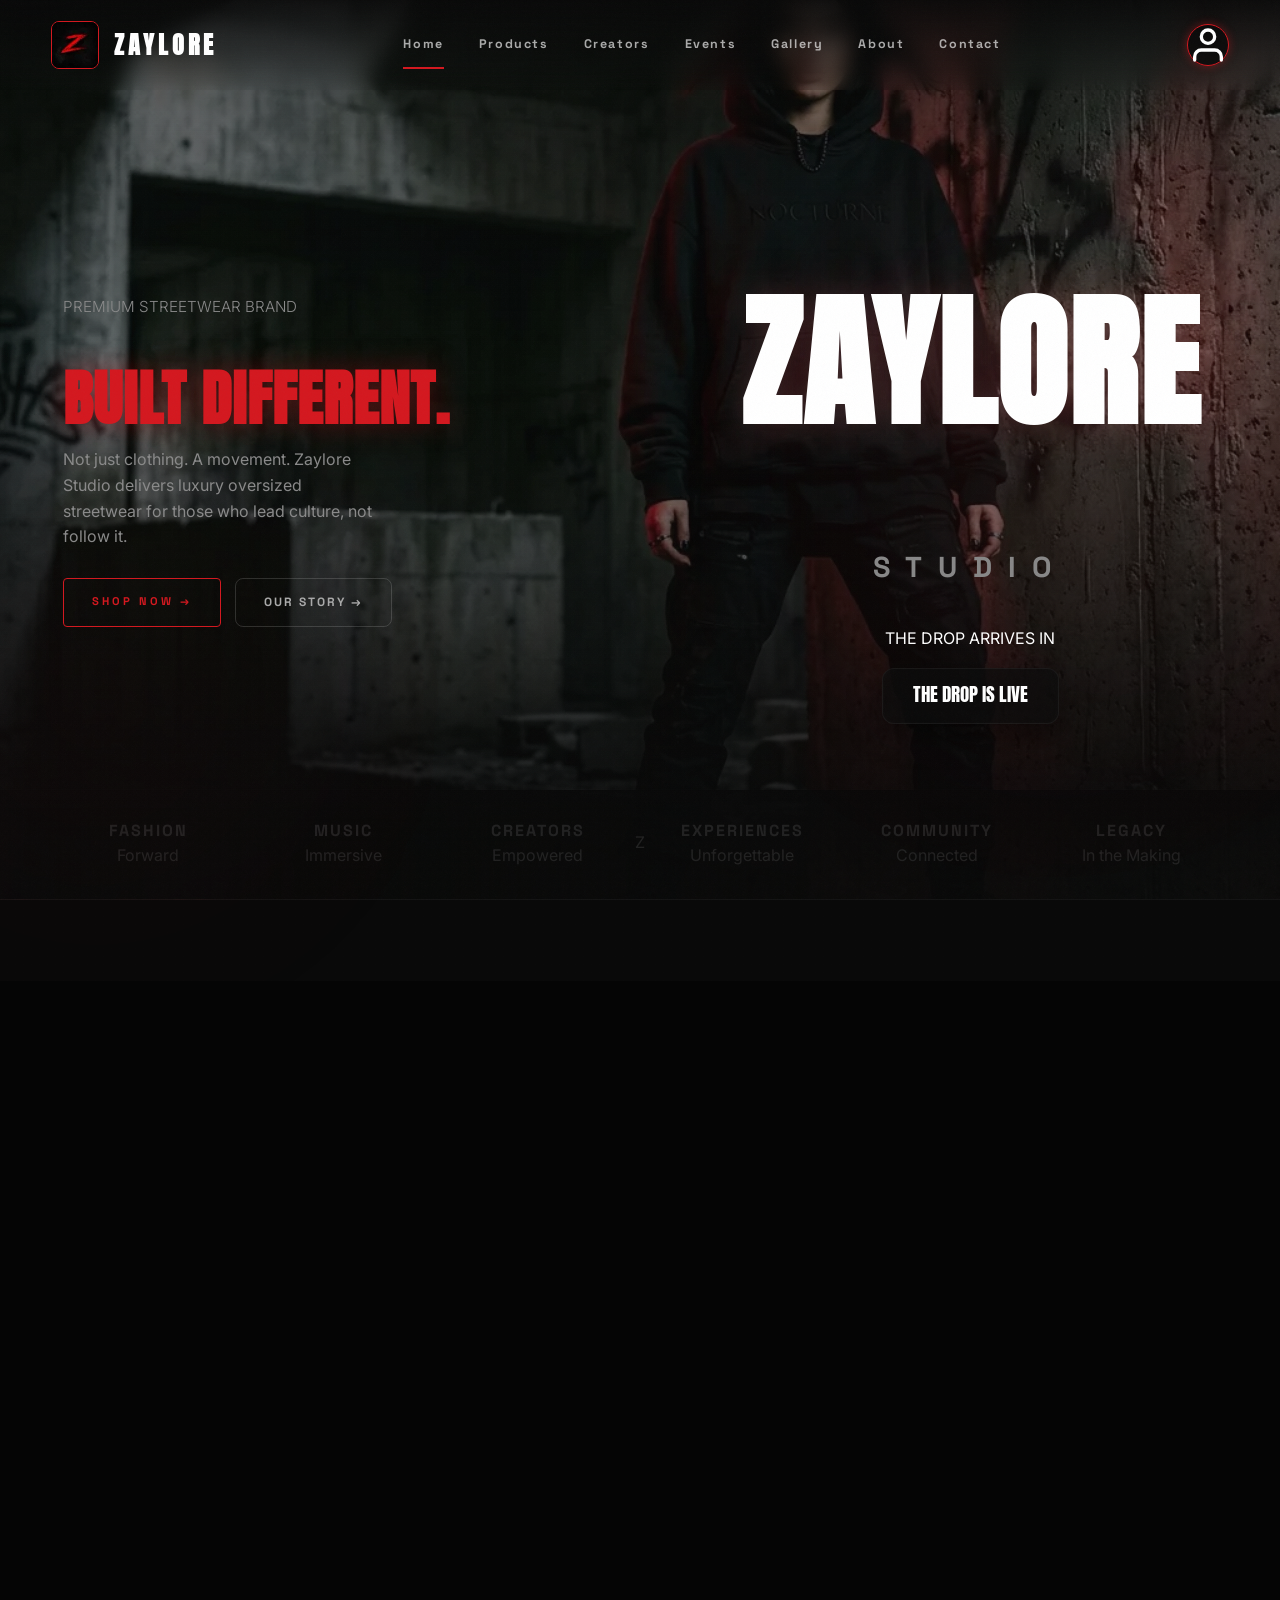
==== commit ddc40323: "style(homepage): refine editorial gallery grid rows and columns for perfect alignment" ====
--- a/index.html
+++ b/index.html
@@ -544,6 +544,7 @@
         .gallery-grid {
             display: grid;
             grid-template-columns: repeat(3, 1fr);
+            grid-auto-rows: 320px;
             gap: 20px;
         }
         .gallery-item {
@@ -551,16 +552,13 @@
             background: #090909;
             border-radius: 12px;
             overflow: hidden;
-            aspect-ratio: 3/4;
         }
         .gallery-item.tall {
             grid-row: span 2;
-            aspect-ratio: unset;
             height: 100%;
         }
         .gallery-item.wide {
             grid-column: span 2;
-            aspect-ratio: 16/9;
         }
         .gallery-img {
             width: 100%;
@@ -1028,9 +1026,13 @@
             }
             .gallery-grid {
                 grid-template-columns: repeat(2, 1fr);
+                grid-auto-rows: 280px;
+            }
+            .gallery-item.tall {
+                grid-row: span 1;
             }
             .gallery-item.wide {
-                grid-column: span 2;
+                grid-column: span 1;
             }
             .founder-split {
                 grid-template-columns: 1fr;
@@ -1060,14 +1062,13 @@
             }
             .gallery-grid {
                 grid-template-columns: 1fr;
+                grid-auto-rows: 300px;
             }
             .gallery-item.wide {
                 grid-column: span 1;
-                aspect-ratio: 3/4;
             }
             .gallery-item.tall {
                 grid-row: span 1;
-                aspect-ratio: 3/4;
             }
             .movement-grid {
                 grid-template-columns: 1fr;
@@ -1412,7 +1413,7 @@
                     <div class="gallery-caption">CREATIVE COMMUNITIES</div>
                 </div>
             </div>
-            <div class="gallery-item">
+            <div class="gallery-item wide">
                 <img src="img/lookbook_leather_jacket.png" alt="Luxury Fashion" class="gallery-img" loading="lazy">
                 <div class="gallery-overlay">
                     <span class="gallery-tag">06 / APEX</span>
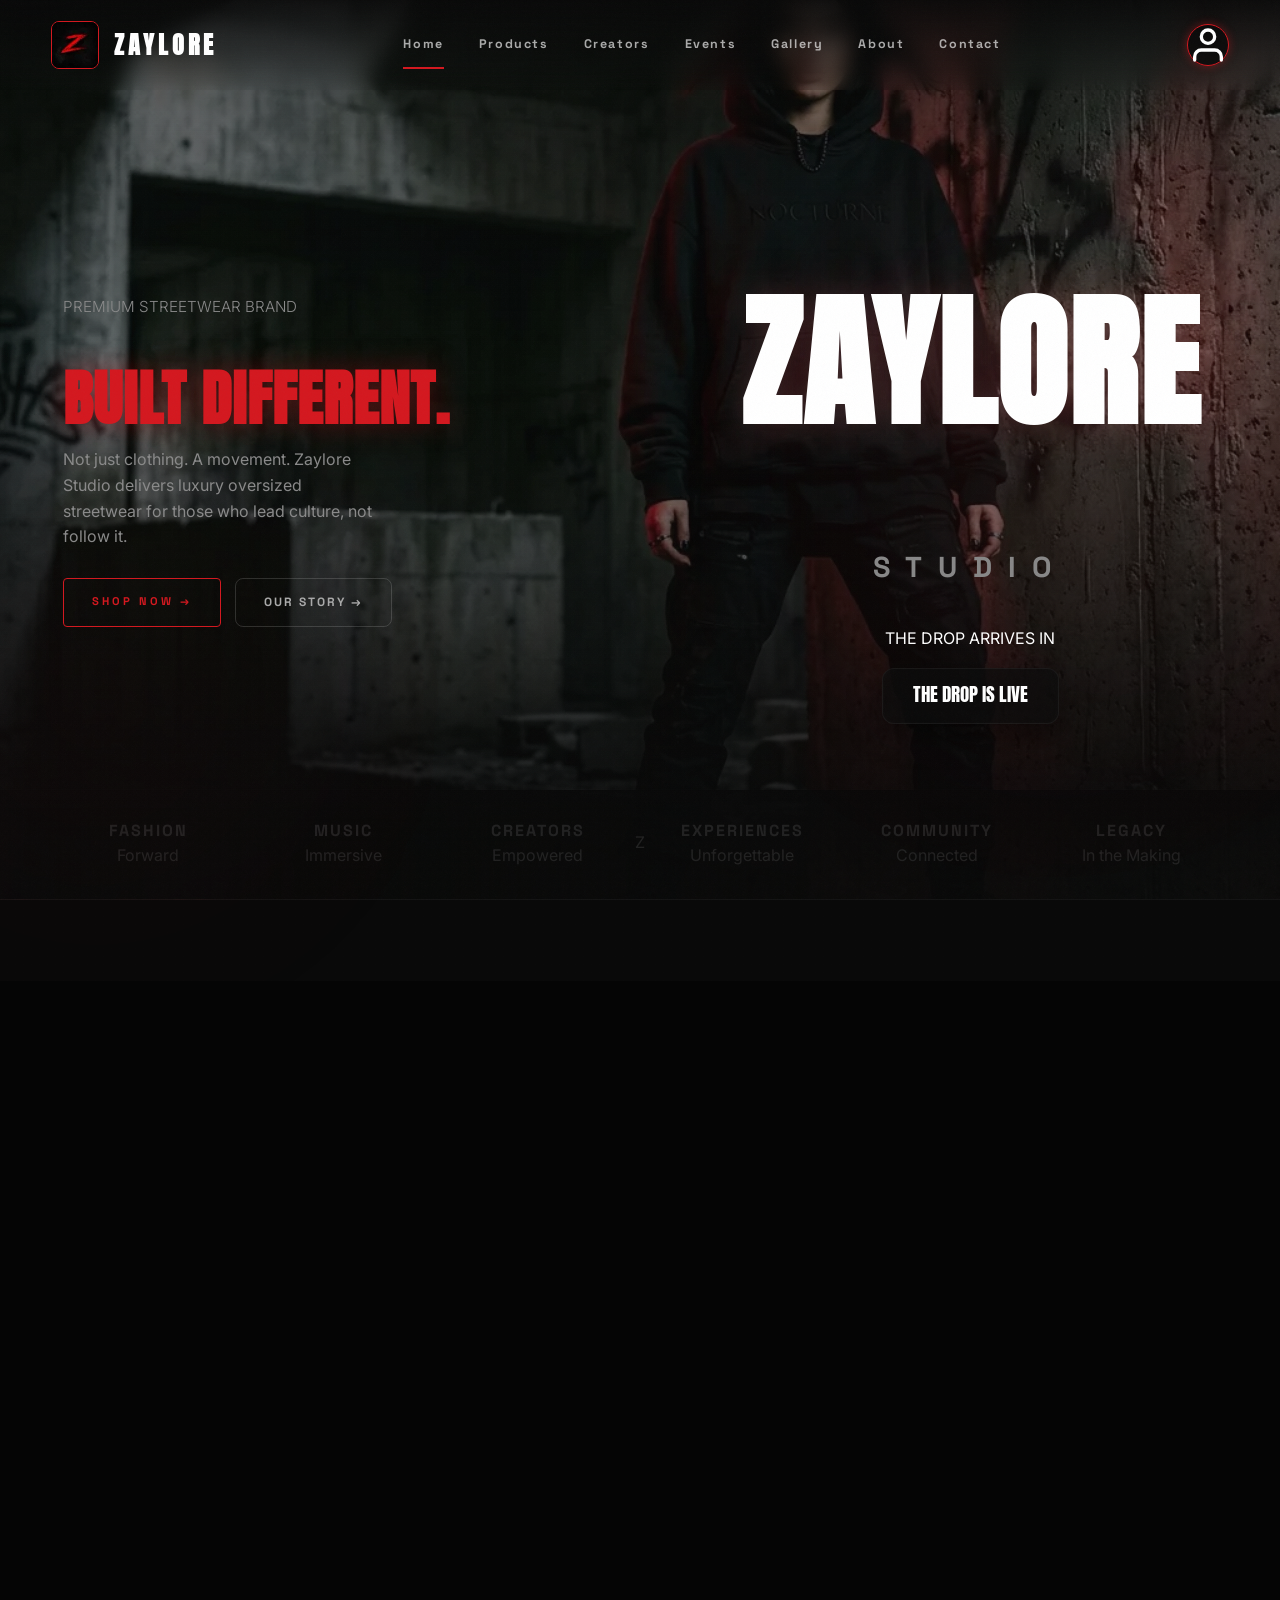
==== commit 038e78fc: "feat: implement premium trust bar, customer care, FAQs, secure checkout, and global 4-column footer " ====
--- a/index.html
+++ b/index.html
@@ -1067,14 +1067,369 @@
             .gallery-item.wide {
                 grid-column: span 1;
             }
-            .gallery-item.tall {
-                grid-row: span 1;
-            }
-            .movement-grid {
-                grid-template-columns: 1fr;
-            }
             .stats-grid {
                 grid-template-columns: 1fr;
+            }
+        }
+
+        /* ══════════════════════════════════════════
+           TRUST & CUSTOMER CARE SYSTEM OVERRIDES
+        ══════════════════════════════════════════ */
+        
+        /* Section 1: Trust Bar */
+        .trust-bar {
+            background: #090909;
+            border-top: 1px solid var(--border-color);
+            border-bottom: 1px solid var(--border-color);
+            padding: 24px 4%;
+            position: relative;
+            z-index: 5;
+        }
+        .trust-bar-grid {
+            max-width: 1200px;
+            margin: 0 auto;
+            display: grid;
+            grid-template-columns: repeat(4, 1fr);
+            gap: 20px;
+        }
+        .trust-card {
+            display: flex;
+            align-items: center;
+            gap: 16px;
+            transition: transform 0.3s ease;
+        }
+        .trust-card:hover {
+            transform: translateY(-2px);
+        }
+        .trust-icon {
+            font-size: 1.5rem;
+            color: var(--accent);
+            background: rgba(212, 25, 32, 0.05);
+            width: 44px;
+            height: 44px;
+            border-radius: 50%;
+            display: flex;
+            align-items: center;
+            justify-content: center;
+            border: 1px solid rgba(212, 25, 32, 0.2);
+            flex-shrink: 0;
+            box-shadow: 0 0 15px rgba(212, 25, 32, 0.1);
+        }
+        .trust-info {
+            display: flex;
+            flex-direction: column;
+            gap: 4px;
+        }
+        .trust-title {
+            font-family: var(--ff-ui);
+            font-size: 0.72rem;
+            font-weight: 700;
+            color: #fff;
+            letter-spacing: 2px;
+            text-transform: uppercase;
+        }
+        .trust-desc {
+            font-size: 0.65rem;
+            color: var(--text-muted);
+            line-height: 1.4;
+        }
+
+        /* Section 2: Premium Customer Care */
+        .care-section {
+            background: var(--bg-dark);
+            border-bottom: 1px solid var(--border-color);
+        }
+        .care-grid {
+            display: grid;
+            grid-template-columns: repeat(4, 1fr);
+            gap: 24px;
+        }
+        .care-card {
+            background: var(--bg-dark-gray);
+            border: 1px solid var(--border-color);
+            border-radius: 12px;
+            padding: 35px 24px;
+            transition: all 0.35s cubic-bezier(0.25, 1, 0.5, 1);
+        }
+        .care-card:hover {
+            border-color: rgba(212, 25, 32, 0.3);
+            transform: translateY(-5px);
+            box-shadow: 0 15px 30px rgba(0, 0, 0, 0.6), 0 0 20px rgba(212, 25, 32, 0.05);
+        }
+        .care-card-title {
+            font-family: var(--ff-display);
+            font-size: 1.3rem;
+            color: #fff;
+            text-transform: uppercase;
+            letter-spacing: 0.5px;
+            margin-bottom: 12px;
+            display: flex;
+            align-items: center;
+            gap: 10px;
+        }
+        .care-card-title::after {
+            content: '';
+            width: 15px;
+            height: 1.5px;
+            background: var(--accent);
+            display: inline-block;
+        }
+        .care-card-desc {
+            font-size: 0.8rem;
+            color: var(--text-muted);
+            line-height: 1.6;
+        }
+        .care-card-desc p {
+            margin-bottom: 8px;
+        }
+        .care-card-desc p:last-child {
+            margin-bottom: 0;
+        }
+        .care-card-desc a {
+            color: #fff;
+            text-decoration: underline;
+            transition: color 0.2s;
+        }
+        .care-card-desc a:hover {
+            color: var(--accent);
+        }
+
+        /* Section 3: Contact & Help */
+        .help-section {
+            background: var(--bg-dark-gray);
+            border-bottom: 1px solid var(--border-color);
+        }
+        .help-grid {
+            display: grid;
+            grid-template-columns: 1fr 1fr;
+            gap: 50px;
+            align-items: center;
+        }
+        .help-info {
+            display: flex;
+            flex-direction: column;
+            gap: 20px;
+        }
+        .help-item {
+            display: flex;
+            flex-direction: column;
+            gap: 4px;
+        }
+        .help-label {
+            font-family: var(--ff-ui);
+            font-size: 0.7rem;
+            font-weight: 700;
+            color: var(--accent);
+            letter-spacing: 3px;
+            text-transform: uppercase;
+        }
+        .help-value {
+            font-size: 1.1rem;
+            color: #fff;
+            font-weight: 600;
+        }
+        .help-value a {
+            color: #fff;
+            text-decoration: none;
+            transition: color 0.2s;
+        }
+        .help-value a:hover {
+            color: var(--accent);
+        }
+        .help-actions {
+            display: flex;
+            gap: 16px;
+            flex-wrap: wrap;
+        }
+        .help-btn {
+            display: inline-flex;
+            align-items: center;
+            gap: 10px;
+            padding: 14px 28px;
+            border-radius: 6px;
+            font-family: var(--ff-ui);
+            font-size: 0.72rem;
+            font-weight: 700;
+            letter-spacing: 2px;
+            text-transform: uppercase;
+            text-decoration: none;
+            transition: all 0.3s ease;
+        }
+        .help-btn.email {
+            background: var(--accent);
+            border: 1px solid var(--accent);
+            color: #fff;
+        }
+        .help-btn.email:hover {
+            background: transparent;
+            color: var(--accent);
+            box-shadow: 0 0 20px rgba(212, 25, 32, 0.2);
+        }
+        .help-btn.whatsapp {
+            background: transparent;
+            border: 1px solid rgba(255, 255, 255, 0.15);
+            color: #fff;
+        }
+        .help-btn.whatsapp:hover {
+            border-color: #25D366;
+            color: #25D366;
+            box-shadow: 0 0 20px rgba(37, 211, 102, 0.1);
+        }
+
+        /* Section 4: Secure Checkout Visuals */
+        .checkout-visuals {
+            display: flex;
+            flex-direction: column;
+            align-items: center;
+            gap: 20px;
+            padding: 30px 20px;
+            background: rgba(255, 255, 255, 0.01);
+            border-radius: 12px;
+            border: 1px solid var(--border-color);
+        }
+        .checkout-badges {
+            display: flex;
+            justify-content: center;
+            gap: 24px;
+            flex-wrap: wrap;
+        }
+        .checkout-badge {
+            display: flex;
+            align-items: center;
+            gap: 8px;
+            font-family: var(--ff-ui);
+            font-size: 0.65rem;
+            font-weight: 700;
+            letter-spacing: 1.5px;
+            text-transform: uppercase;
+            color: var(--silver);
+        }
+        .checkout-badge svg {
+            color: var(--accent);
+            width: 14px;
+            height: 14px;
+        }
+        .payment-icons {
+            display: flex;
+            justify-content: center;
+            align-items: center;
+            gap: 16px;
+            flex-wrap: wrap;
+            opacity: 0.65;
+            transition: opacity 0.3s;
+        }
+        .payment-icons:hover {
+            opacity: 0.95;
+        }
+        .payment-icon-wrapper {
+            background: rgba(10, 10, 10, 0.8);
+            border: 1px solid rgba(255, 255, 255, 0.05);
+            padding: 8px 12px;
+            border-radius: 6px;
+            display: flex;
+            align-items: center;
+            justify-content: center;
+            font-family: var(--ff-ui);
+            font-size: 0.62rem;
+            font-weight: 700;
+            color: #fff;
+            letter-spacing: 1px;
+            text-transform: uppercase;
+            height: 32px;
+            min-width: 60px;
+        }
+
+        /* Section 5: FAQ Preview */
+        .faq-section {
+            background: var(--bg-dark);
+            border-bottom: 1px solid var(--border-color);
+        }
+        .faq-container {
+            max-width: 800px;
+            margin: 0 auto;
+            display: flex;
+            flex-direction: column;
+            gap: 16px;
+        }
+        .faq-item {
+            background: var(--bg-dark-gray);
+            border: 1px solid var(--border-color);
+            border-radius: 8px;
+            overflow: hidden;
+            transition: border-color 0.3s;
+        }
+        .faq-item:hover {
+            border-color: rgba(212, 25, 32, 0.2);
+        }
+        .faq-question {
+            width: 100%;
+            background: none;
+            border: none;
+            padding: 20px 24px;
+            text-align: left;
+            font-family: var(--ff-ui);
+            font-size: 0.85rem;
+            font-weight: 700;
+            color: #fff;
+            letter-spacing: 1.5px;
+            text-transform: uppercase;
+            cursor: pointer;
+            display: flex;
+            justify-content: space-between;
+            align-items: center;
+        }
+        .faq-question::after {
+            content: '+';
+            font-size: 1.2rem;
+            color: var(--accent);
+            transition: transform 0.3s;
+        }
+        .faq-item.active .faq-question::after {
+            content: '−';
+        }
+        .faq-answer {
+            max-height: 0;
+            overflow: hidden;
+            transition: max-height 0.35s cubic-bezier(0.25, 1, 0.5, 1);
+            background: rgba(255, 255, 255, 0.005);
+        }
+        .faq-item.active .faq-answer {
+            max-height: 150px;
+        }
+        .faq-answer-inner {
+            padding: 0 24px 20px;
+            font-size: 0.85rem;
+            color: var(--text-muted);
+            line-height: 1.6;
+        }
+        .faq-answer-inner a {
+            color: #fff;
+            text-decoration: underline;
+        }
+
+        /* Section 6: Responsive overrides for trust section */
+        @media (max-width: 1024px) {
+            .trust-bar-grid {
+                grid-template-columns: repeat(2, 1fr);
+                gap: 20px;
+            }
+            .care-grid {
+                grid-template-columns: repeat(2, 1fr);
+                gap: 20px;
+            }
+            .help-grid {
+                grid-template-columns: 1fr;
+                gap: 40px;
+            }
+        }
+        @media (max-width: 600px) {
+            .trust-bar-grid {
+                grid-template-columns: 1fr;
+                gap: 16px;
+            }
+            .care-grid {
+                grid-template-columns: 1fr;
+                gap: 16px;
             }
         }
     </style>
@@ -1595,7 +1950,197 @@
     </section>
 
     <!-- ═══════════════════════════════════════════════ -->
-    <!-- FOOTER (KEPT AS REQUESTED)                     -->
+    <!-- TRUST BAR SECTION                               -->
+    <!-- ═══════════════════════════════════════════════ -->
+    <section class="trust-bar reveal">
+        <div class="trust-bar-grid">
+            <div class="trust-card">
+                <div class="trust-icon">📦</div>
+                <div class="trust-info">
+                    <h4 class="trust-title">Free Shipping</h4>
+                    <p class="trust-desc">On orders of 3 or more products</p>
+                </div>
+            </div>
+            <div class="trust-card">
+                <div class="trust-icon">🔄</div>
+                <div class="trust-info">
+                    <h4 class="trust-title">Easy Returns</h4>
+                    <p class="trust-desc">3-Day returns, simple & hassle-free</p>
+                </div>
+            </div>
+            <div class="trust-card">
+                <div class="trust-icon">🛡️</div>
+                <div class="trust-info">
+                    <h4 class="trust-title">Secure Payments</h4>
+                    <p class="trust-desc">100% secure protected checkout</p>
+                </div>
+            </div>
+            <div class="trust-card">
+                <div class="trust-icon">💬</div>
+                <div class="trust-info">
+                    <h4 class="trust-title">Customer Support</h4>
+                    <p class="trust-desc">Fast response via email & WhatsApp</p>
+                </div>
+            </div>
+        </div>
+    </section>
+
+    <!-- ═══════════════════════════════════════════════ -->
+    <!-- SECTION 2 — PREMIUM CUSTOMER CARE SECTION       -->
+    <!-- ═══════════════════════════════════════════════ -->
+    <section class="zs-section care-section reveal" id="customer-care">
+        <div class="zs-section-header">
+            <span class="zs-eyebrow">PREMIUM SERVICE</span>
+            <h2 class="zs-title">SHOP WITH <span>CONFIDENCE</span></h2>
+        </div>
+        <div class="care-grid">
+            <div class="care-card">
+                <h3 class="care-card-title">Shipping</h3>
+                <div class="care-card-desc">
+                    <p>Free shipping available when purchasing 3 or more products.</p>
+                    <p>Fast and reliable delivery across India.</p>
+                </div>
+            </div>
+            <div class="care-card">
+                <h3 class="care-card-title">Returns</h3>
+                <div class="care-card-desc">
+                    <p>Returns accepted within 3 days of delivery.</p>
+                    <p>Products must remain unused and in original condition.</p>
+                </div>
+            </div>
+            <div class="care-card">
+                <h3 class="care-card-title">Secure Payments</h3>
+                <div class="care-card-desc">
+                    <p>Protected checkout experience with secure payment gateways.</p>
+                    <p>Fully encrypted, safe transactions.</p>
+                </div>
+            </div>
+            <div class="care-card">
+                <h3 class="care-card-title">Support</h3>
+                <div class="care-card-desc">
+                    <p>Need help? Our support team is ready to assist.</p>
+                    <p>Email: <a href="mailto:hello@zaylorestudio.in">hello@zaylorestudio.in</a></p>
+                    <p>WhatsApp: +91 8220111609</p>
+                </div>
+            </div>
+        </div>
+    </section>
+
+    <!-- ═══════════════════════════════════════════════ -->
+    <!-- SECTION 3 & 4 — CONTACT & CHECKOUT VISUALS     -->
+    <!-- ═══════════════════════════════════════════════ -->
+    <section class="zs-section help-section reveal" id="help-and-payment">
+        <div class="help-grid">
+            <!-- Contact Details -->
+            <div class="help-info">
+                <span class="zs-eyebrow">GET IN TOUCH</span>
+                <h2 class="zs-title">WE'RE HERE TO <span>HELP</span></h2>
+                
+                <div style="display: grid; grid-template-columns: 1fr 1fr; gap: 20px; margin-top: 10px;">
+                    <div class="help-item">
+                        <span class="help-label">Support Email</span>
+                        <span class="help-value"><a href="mailto:hello@zaylorestudio.in">hello@zaylorestudio.in</a></span>
+                    </div>
+                    <div class="help-item">
+                        <span class="help-label">Support WhatsApp</span>
+                        <span class="help-value">+91 8220111609</span>
+                    </div>
+                    <div class="help-item">
+                        <span class="help-label">Support Hours</span>
+                        <span class="help-value">Mon – Sat | 10 AM – 7 PM IST</span>
+                    </div>
+                    <div class="help-item">
+                        <span class="help-label">Response Time</span>
+                        <span class="help-value">Usually within 24 hours</span>
+                    </div>
+                </div>
+
+                <div class="help-actions" style="margin-top: 15px;">
+                    <a href="mailto:hello@zaylorestudio.in" class="help-btn email">Email Support</a>
+                    <a href="https://wa.me/918220111609" target="_blank" rel="noopener" class="help-btn whatsapp">WhatsApp Help</a>
+                </div>
+            </div>
+
+            <!-- Secure Checkout visual badges -->
+            <div class="checkout-visuals">
+                <span class="help-label">SECURE TRANSACTION</span>
+                <div class="checkout-badges">
+                    <span class="checkout-badge">
+                        <svg fill="currentColor" viewBox="0 0 24 24" width="14" height="14"><path d="M18 8h-1V6c0-2.76-2.24-5-5-5S7 3.24 7 6v2H6c-1.1 0-2 .9-2 2v10c0 1.1.9 2 2 2h12c1.1 0 2-.9 2-2V10c0-1.1-.9-2-2-2zm-6 9c-1.1 0-2-.9-2-2s.9-2 2-2 2 .9 2 2-.9 2-2 2zm3.1-9H8.9V6c0-1.71 1.39-3.1 3.1-3.1 1.71 0 3.1 1.39 3.1 3.1v2z"/></svg>
+                        Secure Checkout
+                    </span>
+                    <span class="checkout-badge">
+                        <svg fill="currentColor" viewBox="0 0 24 24" width="14" height="14"><path d="M12 1L3 5v6c0 5.55 3.84 10.74 9 12 5.16-1.26 9-6.45 9-12V5l-9-4zm-2 15l-4-4 1.41-1.41L10 13.17l7.59-7.59L19 7l-9 9z"/></svg>
+                        SSL Protected
+                    </span>
+                    <span class="checkout-badge">
+                        <svg fill="currentColor" viewBox="0 0 24 24" width="14" height="14"><path d="M12 2C6.48 2 2 6.48 2 12s4.48 10 10 10 10-4.48 10-10S17.52 2 12 2zm1 17h-2v-2h2v2zm2.07-7.75l-.9.92C13.45 12.9 13 13.5 13 15h-2v-.5c0-1.1.45-2.1 1.17-2.83l1.24-1.26c.37-.36.59-.86.59-1.41 0-1.1-.9-2-2-2s-2 .9-2 2H7c0-2.76 2.24-5 5-5s5 2.24 5 5c0 1.04-.42 1.99-1.07 2.25z"/></svg>
+                        Trusted Payments
+                    </span>
+                    <span class="checkout-badge">
+                        <svg fill="currentColor" viewBox="0 0 24 24" width="14" height="14"><path d="M12 22c5.523 0 10-4.477 10-10S17.523 2 12 2 2 6.477 2 12s4.477 10 10 10zM11 7h2v6h-2V7zm0 8h2v2h-2v-2z"/></svg>
+                        Safe Transactions
+                    </span>
+                </div>
+                <div class="payment-icons">
+                    <div class="payment-icon-wrapper">UPI</div>
+                    <div class="payment-icon-wrapper">GPay</div>
+                    <div class="payment-icon-wrapper">PhonePe</div>
+                    <div class="payment-icon-wrapper">Paytm</div>
+                    <div class="payment-icon-wrapper">Visa</div>
+                    <div class="payment-icon-wrapper">Mastercard</div>
+                    <div class="payment-icon-wrapper">RuPay</div>
+                </div>
+            </div>
+        </div>
+    </section>
+
+    <!-- ═══════════════════════════════════════════════ -->
+    <!-- SECTION 5 — FAQ PREVIEW                         -->
+    <!-- ═══════════════════════════════════════════════ -->
+    <section class="zs-section faq-section reveal" id="faqs">
+        <div class="zs-section-header">
+            <span class="zs-eyebrow">COMMON QUESTIONS</span>
+            <h2 class="zs-title">HELP & <span>FAQS</span></h2>
+        </div>
+        <div class="faq-container">
+            <div class="faq-item">
+                <button class="faq-question" onclick="toggleFaq(this)">Do you offer free shipping?</button>
+                <div class="faq-answer">
+                    <div class="faq-answer-inner">
+                        Yes. Orders containing 3 or more products qualify for free shipping. Delivery timelines will be displayed during the checkout process.
+                    </div>
+                </div>
+            </div>
+            <div class="faq-item">
+                <button class="faq-question" onclick="toggleFaq(this)">What is your return policy?</button>
+                <div class="faq-answer">
+                    <div class="faq-answer-inner">
+                        Returns are accepted within 3 days of delivery. Products must remain unused, unwashed, and in their original packaging with tags intact.
+                    </div>
+                </div>
+            </div>
+            <div class="faq-item">
+                <button class="faq-question" onclick="toggleFaq(this)">How can I contact support?</button>
+                <div class="faq-answer">
+                    <div class="faq-answer-inner">
+                        You can email us at <a href="mailto:hello@zaylorestudio.in">hello@zaylorestudio.in</a> or message us on WhatsApp at +91 8220111609. Our team is available Mon-Sat, 10 AM to 7 PM IST.
+                    </div>
+                </div>
+            </div>
+            <div class="faq-item">
+                <button class="faq-question" onclick="toggleFaq(this)">When will products be delivered?</button>
+                <div class="faq-answer">
+                    <div class="faq-answer-inner">
+                        Delivery timelines vary by location across India and will be displayed during checkout. Generally, orders are processed within 24-48 hours and delivered within 3-7 business days.
+                    </div>
+                </div>
+            </div>
+        </div>
+    </section>
+
+    <!-- ═══════════════════════════════════════════════ -->
+    <!-- FOOTER                                         -->
     <!-- ═══════════════════════════════════════════════ -->
     <footer id="main-footer">
         <div class="footer-grid">
@@ -1604,7 +2149,9 @@
                     <img src="img/logo-icon-sm.webp" alt="Zaylore Studio" class="footer-logo-img">
                     <span class="footer-brand-name">ZAYLORE</span>
                 </a>
-                <p class="footer-desc">Premium streetwear brand delivering luxury oversized fashion and authentic street culture to the bold and the fearless.</p>
+                <p class="footer-desc">
+                    BUILT DIFFERENT. Created for creators, dreamers, builders, and those who refuse ordinary.
+                </p>
                 <p class="footer-desc" style="font-size:0.7rem;color:#333;margin-top:8px;">Founded by PM Mohammed Waaiz · MW Zawion Digital Studio</p>
                 <div class="footer-socials">
                     <a href="https://www.instagram.com/zaylorestudio" class="social-btn" aria-label="Instagram" target="_blank" rel="noopener">
@@ -1620,35 +2167,31 @@
             </div>
 
             <div class="footer-col">
-                <h4 class="footer-col-title">Shop</h4>
+                <h4 class="footer-col-title">Customer Care</h4>
                 <ul class="footer-menu">
-                    <li><a href="products" class="footer-menu-link">All Products</a></li>
-                    <li><a href="products#oversized" class="footer-menu-link">Oversized T-Shirts</a></li>
-                    <li><a href="products#hoodies" class="footer-menu-link">Hoodies</a></li>
-                    <li><a href="products#jackets" class="footer-menu-link">Jackets</a></li>
-                    <li><a href="products#accessories" class="footer-menu-link">Accessories</a></li>
+                    <li><a href="/products#customer-care" class="footer-menu-link">Shipping Information</a></li>
+                    <li><a href="/products#customer-care" class="footer-menu-link">Returns Policy</a></li>
+                    <li><a href="/products#help-and-payment" class="footer-menu-link">Contact Support</a></li>
+                    <li><a href="/products#faqs" class="footer-menu-link">FAQs</a></li>
                 </ul>
             </div>
 
             <div class="footer-col">
-                <h4 class="footer-col-title">Company</h4>
+                <h4 class="footer-col-title">Contact</h4>
                 <ul class="footer-menu">
-                    <li><a href="about" class="footer-menu-link">About Us</a></li>
-                    <li><a href="creators" class="footer-menu-link">Creators</a></li>
-                    <li><a href="events" class="footer-menu-link">Events</a></li>
-                    <li><a href="contact" class="footer-menu-link">Contact</a></li>
+                    <li><a href="mailto:hello@zaylorestudio.in" class="footer-menu-link">hello@zaylorestudio.in</a></li>
+                    <li><a href="https://wa.me/918220111609" target="_blank" rel="noopener" class="footer-menu-link">+91 8220111609</a></li>
                 </ul>
             </div>
 
-            <div class="footer-col-newsletter">
-                <h4 class="footer-col-title">Newsletter</h4>
-                <p class="footer-desc">Join the studio for exclusive drops and early access.</p>
-                <div class="newsletter-wrap">
-                    <form class="newsletter-form" id="footer-newsletter-form" onsubmit="handleFooterNewsletter(event)">
-                        <input type="email" placeholder="Email Address" class="newsletter-input" required autocomplete="email">
-                        <button type="submit" class="newsletter-btn" id="footer-nl-btn">Join</button>
-                    </form>
-                </div>
+            <div class="footer-col">
+                <h4 class="footer-col-title">Brand</h4>
+                <ul class="footer-menu">
+                    <li><a href="/about" class="footer-menu-link">About ZAYLORE Studio</a></li>
+                    <li><a href="/events" class="footer-menu-link">The Founding Event</a></li>
+                    <li><a href="/#first-drop" class="footer-menu-link">The First Drop</a></li>
+                    <li><a href="/#syndicate-signup" class="footer-menu-link">Join The Syndicate</a></li>
+                </ul>
             </div>
         </div>
 
@@ -1867,6 +2410,16 @@
             reveals.forEach(el => observer.observe(el));
         }
 
+        // ── FAQ Collapsible Toggle Controller ──
+        window.toggleFaq = function (btn) {
+            const item = btn.parentElement;
+            const isActive = item.classList.contains('active');
+            document.querySelectorAll('.faq-item').forEach(el => el.classList.remove('active'));
+            if (!isActive) {
+                item.classList.add('active');
+            }
+        };
+
         // Init
         document.addEventListener('DOMContentLoaded', () => {
             initCountdown();
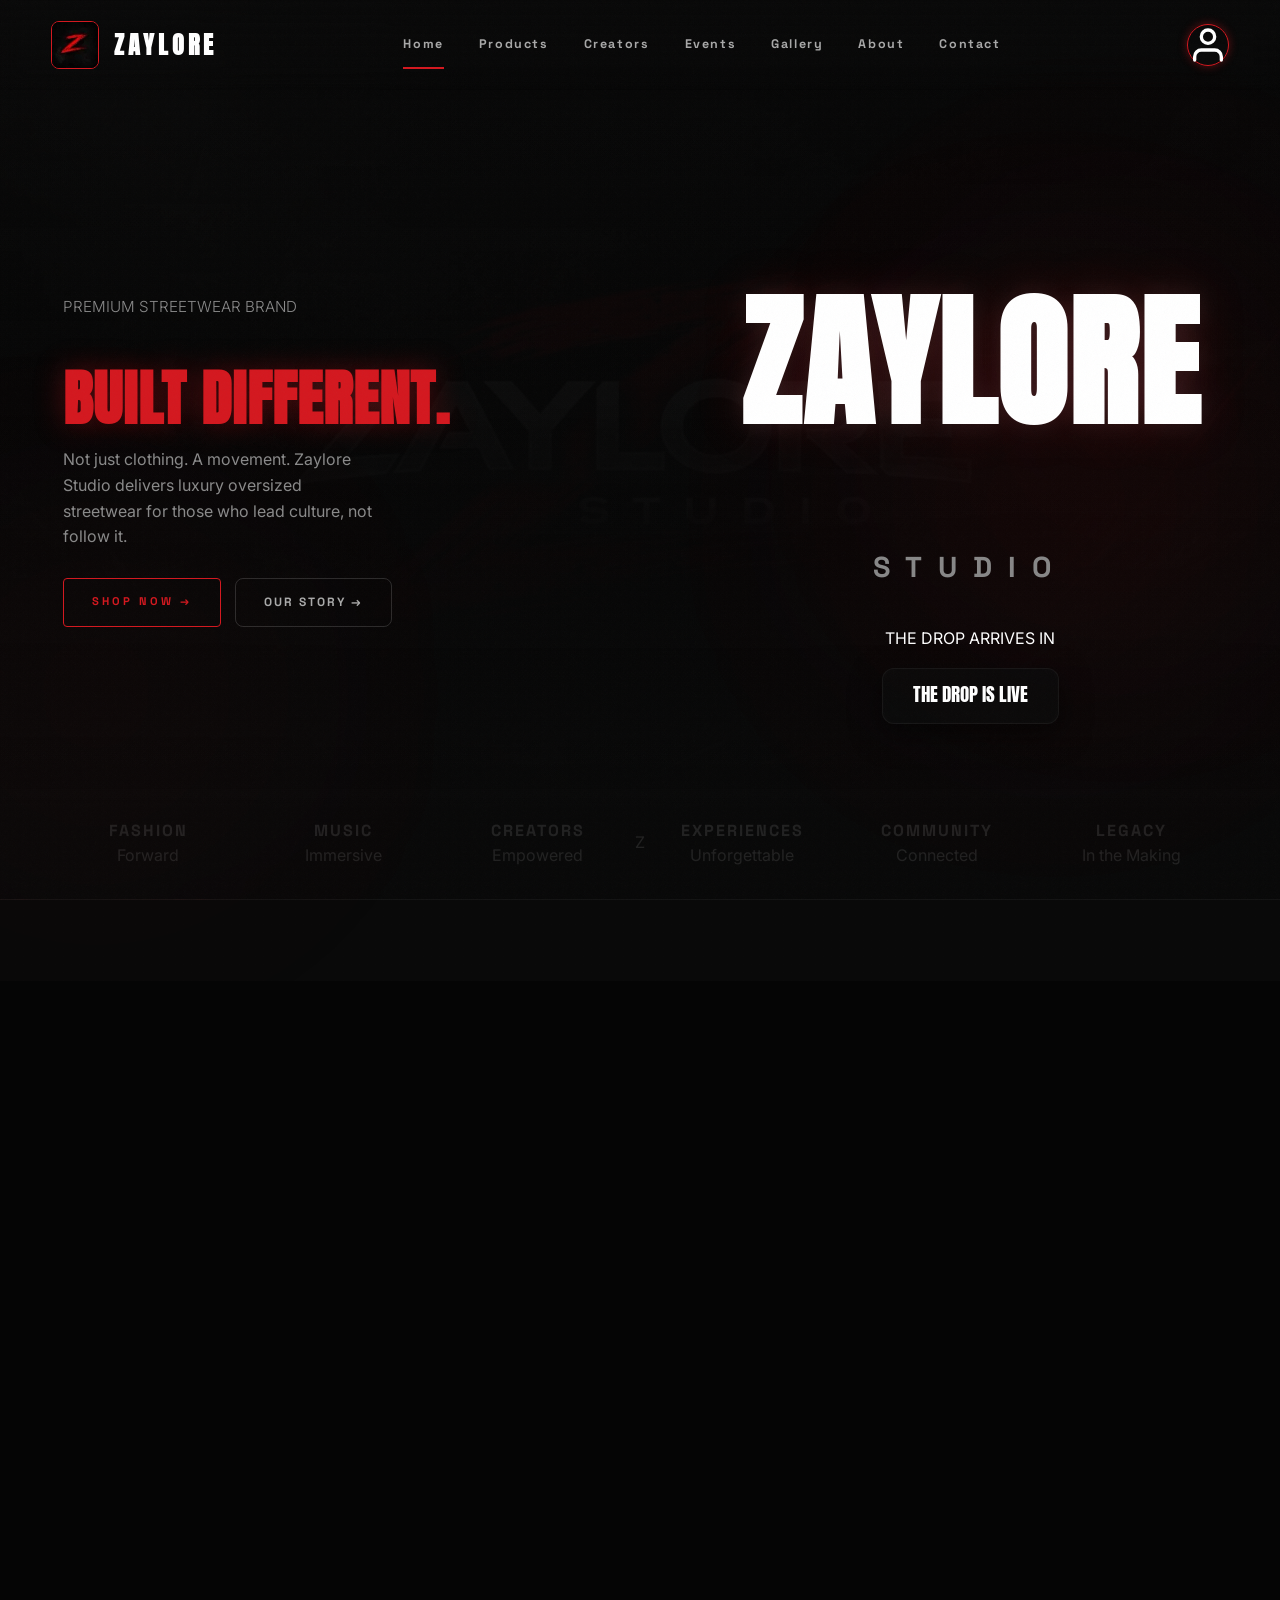
==== commit 61e1f2d3: "feat: implement advanced SEO layers, schemas, and metadata across all pages" ====
--- a/index.html
+++ b/index.html
@@ -10,15 +10,12 @@
     <link rel="preload" href="img/hero-bg-md.webp" as="image" type="image/webp" imagesrcset="img/hero-bg-sm.webp 480w, img/hero-bg-md.webp 800w, img/hero-bg.webp 1920w" imagesizes="100vw" fetchpriority="high">
 
     <link rel="preload" href="img/hero-bg-md.webp" as="image" type="image/webp" imagesrcset="img/hero-bg-sm.webp 480w, img/hero-bg-md.webp 800w, img/hero-bg.webp 1920w" imagesizes="100vw" fetchpriority="high">
-
-    <link rel="preload" href="img/hero-bg-md.webp" as="image" type="image/webp" imagesrcset="img/hero-bg-sm.webp 480w, img/hero-bg-md.webp 800w, img/hero-bg.webp 1920w" imagesizes="100vw" fetchpriority="high">
-
     <link rel="preload" href="img/hero-bg-mobile.webp" as="image" type="image/webp" media="(max-width: 768px)" fetchpriority="high">
     <link rel="preload" href="img/hero-bg-md.webp" as="image" type="image/webp" media="(min-width: 769px)" imagesrcset="img/hero-bg-sm.webp 480w, img/hero-bg-md.webp 800w, img/hero-bg.webp 1920w" imagesizes="100vw" fetchpriority="high">
 
-    <title>Zaylore Studio | Premium Streetwear Brand | Oversized T-Shirts & Hoodies</title>
-    <meta name="description" content="Zaylore Studio is a premium streetwear brand by PM Mohammed Waaiz offering luxury oversized t-shirts, hoodies, baggy jeans, cargo pants, and aesthetic fashion apparel. Join the movement.">
-    <meta name="keywords" content="Zaylore Studio, oversized t-shirts, streetwear hoodies, premium streetwear brand, luxury streetwear, PM Mohammed Waaiz, waaiz, pm waaiz, MW Zawion, Bangalore streetwear, India streetwear brand">
+    <title>ZAYLORE Studio | Premium Streetwear & Luxury Fashion Brand India</title>
+    <meta name="description" content="ZAYLORE Studio is a premium streetwear and luxury fashion brand from India offering oversized t-shirts, hoodies, baggy jeans, leather jackets, creator culture, and contemporary streetwear apparel.">
+    <meta name="keywords" content="Zaylore Studio, oversized t-shirts, streetwear hoodies, premium streetwear brand, luxury streetwear, PM Mohammed Waaiz, waaiz, pm waaiz, MW Zawion, Bangalore streetwear, India streetwear brand, luxury fashion brand India, contemporary clothing, oversized clothing, premium fashion brand">
     <meta name="author" content="PM Mohammed Waaiz">
     <meta name="robots" content="index, follow">
     <link rel="canonical" href="https://www.zaylorestudio.in/">
@@ -27,8 +24,8 @@
     <!-- Open Graph -->
     <meta property="og:type" content="website">
     <meta property="og:url" content="https://www.zaylorestudio.in/">
-    <meta property="og:title" content="Zaylore Studio | Premium Streetwear Brand">
-    <meta property="og:description" content="Discover Zaylore Studio's premium aesthetic streetwear. Featuring high-quality oversized t-shirts, hoodies, bomber jackets, and baggy jeans. Not just clothing, a movement.">
+    <meta property="og:title" content="ZAYLORE Studio | Premium Streetwear & Luxury Fashion Brand India">
+    <meta property="og:description" content="ZAYLORE Studio is a premium streetwear and luxury fashion brand from India offering oversized t-shirts, hoodies, baggy jeans, leather jackets, creator culture, and contemporary streetwear apparel.">
     <meta property="og:image" content="https://www.zaylorestudio.in/img/hero-bg.webp">
     <meta property="og:site_name" content="Zaylore Studio">
 
@@ -36,8 +33,8 @@
     <meta name="twitter:card" content="summary_large_image">
     <meta name="twitter:site" content="@zaylorestudio">
     <meta name="twitter:creator" content="@md_waaizz">
-    <meta name="twitter:title" content="Zaylore Studio | Premium Streetwear Brand">
-    <meta name="twitter:description" content="Not just clothing. A movement. Join Zaylore Studio, India's next-generation premium streetwear brand.">
+    <meta name="twitter:title" content="ZAYLORE Studio | Premium Streetwear & Luxury Fashion Brand India">
+    <meta name="twitter:description" content="ZAYLORE Studio is a premium streetwear and luxury fashion brand from India offering oversized t-shirts, hoodies, baggy jeans, leather jackets, creator culture, and contemporary streetwear apparel.">
     <meta name="twitter:image" content="https://www.zaylorestudio.in/img/hero-bg.webp">
 
     <meta name="theme-color" content="#0a0a0a">
@@ -48,6 +45,7 @@
     <noscript><link rel="stylesheet" href="https://fonts.googleapis.com/css2?family=Anton&family=Inter:wght@300;400;500;600;700&family=Space+Grotesk:wght@400;500;600;700&display=swap"></noscript>
     <link rel="stylesheet" href="/styles.min.css?v=1.1.0">
 
+    <!-- Organization Schema -->
     <script type="application/ld+json">
     {
       "@context": "https://schema.org",
@@ -87,6 +85,48 @@
     }
     </script>
 
+    <!-- Website Schema -->
+    <script type="application/ld+json">
+    {
+      "@context": "https://schema.org",
+      "@type": "WebSite",
+      "@id": "https://www.zaylorestudio.in/#website",
+      "url": "https://www.zaylorestudio.in/",
+      "name": "Zaylore Studio",
+      "description": "ZAYLORE Studio is a premium streetwear and luxury fashion brand from India.",
+      "publisher": {
+        "@id": "https://www.zaylorestudio.in/#organization"
+      }
+    }
+    </script>
+
+    <!-- Breadcrumb Schema -->
+    <script type="application/ld+json">
+    {
+      "@context": "https://schema.org",
+      "@type": "BreadcrumbList",
+      "itemListElement": [{
+        "@type": "ListItem",
+        "position": 1,
+        "name": "Home",
+        "item": "https://www.zaylorestudio.in/"
+      }]
+    }
+    </script>
+
+    <!-- Brand Schema -->
+    <script type="application/ld+json">
+    {
+      "@context": "https://schema.org",
+      "@type": "Brand",
+      "@id": "https://www.zaylorestudio.in/#brand",
+      "name": "Zaylore Studio",
+      "logo": "https://www.zaylorestudio.in/img/logo-full.webp",
+      "slogan": "BUILT DIFFERENT",
+      "description": "Premium next-generation streetwear and luxury clothing brand in India."
+    }
+    </script>
+
     <style>
         /* ══════════════════════════════════════════
            HOMEPAGE PREMIUM REDESIGN OVERRIDES
@@ -1950,6 +1990,29 @@
     </section>
 
     <!-- ═══════════════════════════════════════════════ -->
+    <!-- SEO BRAND DIRECTORY SECTION                     -->
+    <!-- ═══════════════════════════════════════════════ -->
+    <section class="zs-section seo-section reveal" id="brand-directory">
+        <div class="zs-section-header">
+            <span class="zs-eyebrow">ESTABLISHED IN INDIA</span>
+            <h2 class="zs-title">PREMIUM STREETWEAR <span>BRAND IN INDIA</span></h2>
+        </div>
+        <div class="seo-content-card">
+            <div class="seo-content-grid">
+                <p class="seo-content-paragraph">
+                    Welcome to the official universe of <strong>ZAYLORE Studio</strong>, the definitive <strong>luxury streetwear brand in India</strong> defining next-generation fashion, creator communities, and subcultures. As a rising <strong>Bangalore streetwear brand</strong>, we bridge the gap between premium global aesthetics and local culture. We specialize in producing elite collections of <strong>high quality streetwear</strong> and <strong>designer streetwear in India</strong>, built with heavier weights, bespoke cuts, and drop-shoulder silhouettes designed for dreamers, founders, creators, and riders who refuse the ordinary.
+                </p>
+                <p class="seo-content-paragraph">
+                    Explore our curated lineup of <strong>oversized streetwear</strong> designed to make a statement. ZAYLORE Studio offers the highest quality <strong>oversized t-shirts in India</strong>, featuring custom fits, high-density prints, and drop-shoulder silhouettes. Our collection expands into <strong>contemporary streetwear</strong> essentials like premium hoodies, baggy denim, and functional cargo trousers that reflect the pulse of <strong>modern streetwear clothing</strong>. Each garment stands as a testament to our status as a premier <strong>luxury fashion brand in India</strong>, serving those who seek more than just apparel.
+                </p>
+                <p class="seo-content-paragraph">
+                    From our headquarters in Bangalore, we are actively constructing a thriving <strong>streetwear culture in India</strong>. Our design house focuses on <strong>luxury oversized clothing</strong> and <strong>premium apparel in India</strong> that merges street aesthetics with luxury tailoring. By aligning with innovators, motorcyclists, artists, and entrepreneurs, ZAYLORE Studio is more than an independent clothing label—it is an aesthetic movement. Browse our collections today and experience the pinnacle of <strong>streetwear clothing in India</strong>.
+                </p>
+            </div>
+        </div>
+    </section>
+
+    <!-- ═══════════════════════════════════════════════ -->
     <!-- TRUST BAR SECTION                               -->
     <!-- ═══════════════════════════════════════════════ -->
     <section class="trust-bar reveal">
@@ -2143,6 +2206,20 @@
     <!-- FOOTER                                         -->
     <!-- ═══════════════════════════════════════════════ -->
     <footer id="main-footer">
+        <!-- SEO Link Cloud (Muted & Elegant) -->
+        <div class="footer-seo-links">
+            <span class="seo-label">SHOP:</span>
+            <a href="/products#oversized-t-shirts">Oversized T-Shirts</a>
+            <a href="/products#graphic-tees">Graphic Tees</a>
+            <a href="/products#premium-hoodies">Premium Hoodies</a>
+            <a href="/products#baggy-jeans">Baggy Jeans</a>
+            <a href="/products#cargo-pants">Cargo Pants</a>
+            <a href="/products#streetwear-jackets">Streetwear Jackets</a>
+            <a href="/products#leather-jackets">Leather Jackets</a>
+            <a href="/products#denim-jackets">Denim Jackets</a>
+            <a href="/products#urban-fashion">Urban Fashion</a>
+            <a href="/products#luxury-streetwear">Luxury Streetwear</a>
+        </div>
         <div class="footer-grid">
             <div class="footer-col-brand">
                 <a href="/" class="footer-logo-wrap">
--- a/styles.min.css
+++ b/styles.min.css
@@ -1 +1 @@
-:root{--bg:#0a0a0a;--surface:#0f0f0f;--accent:#d41920;--accent-bright:#ff2a2a;--accent-glow:rgba(212,25,32,0.2);--text:#e8e8e8;--muted:#8a8a8a;--glass:rgba(255,255,255,0.02);--glass-2:rgba(255,255,255,0.04);--radius:12px;--ff-display:'Anton',sans-serif;--ff-body:'Inter',sans-serif;--ff-ui:'Space Grotesk',sans-serif}*{box-sizing:border-box}html,body{height:100%;overflow-x:hidden}body{margin:0;font-family:var(--ff-body);background:linear-gradient(rgba(10,10,10,0.9),rgba(10,10,10,0.9)),url('img/global-bg.webp') no-repeat center center fixed;background-size:cover;color:var(--text);-webkit-font-smoothing:antialiased;-moz-osx-font-smoothing:grayscale;line-height:1.6}.container{max-width:1200px;margin:0 auto;padding:0 20px}.row{display:flex;gap:20px}.grid{display:grid;gap:20px}.u-hidden{display:none !important}#main-nav{position:fixed;inset:0 0 auto 0;height:90px;display:flex;align-items:center;z-index:2200;padding:0 4%;background:linear-gradient(180deg,rgba(10,10,10,0.9) 0%,rgba(10,10,10,0) 100%);backdrop-filter:blur(10px);transition:all 0.4s ease}#main-nav.scrolled{background:rgba(10,10,10,0.95);height:75px;border-bottom:1px solid rgba(255,255,255,0.05)}.nav-container{width:100%;max-width:1500px;margin:0 auto;display:flex;align-items:center;justify-content:space-between}.nav-logo{display:flex;align-items:center;gap:15px;text-decoration:none;color:#fff;transition:transform 0.3s ease}.nav-logo:hover{transform:scale(1.02)}.nav-logo img{width:48px;height:48px;border-radius:8px;border:1.5px solid var(--accent)}.logo-text{font-family:var(--ff-display);letter-spacing:4px;font-size:1.5rem;font-weight:700}.nav-links{display:flex;gap:35px;align-items:center}.nav-link{font-family:var(--ff-ui);font-weight:700;font-size:0.78rem;color:rgba(255,255,255,0.65);text-decoration:none;letter-spacing:1.6px;padding:10px 0;position:relative;transition:color 0.3s,text-shadow 0.3s}.nav-link::after{content:'';position:absolute;left:0;bottom:-4px;width:0;height:1.5px;background:var(--accent);transition:width 0.35s cubic-bezier(0.23,1,0.32,1)}.nav-link:hover{color:#fff;text-shadow:0 0 10px var(--accent-glow)}.nav-link:hover::after,.nav-link.active::after{width:100%}.hamburger{display:none;flex-direction:column;gap:6px;cursor:pointer;z-index:2300;padding:10px}.hamburger span{display:block;width:28px;height:2px;background:#fff;transition:all 0.3s cubic-bezier(0.23,1,0.32,1);transform-origin:center}.hamburger.active span:nth-child(1){transform:translateY(8px) rotate(45deg)}.hamburger.active span:nth-child(2){opacity:0}.hamburger.active span:nth-child(3){transform:translateY(-8px) rotate(-45deg)}.nav-right{display:flex;align-items:center;gap:18px}.nav-action{display:flex;align-items:center;justify-content:center;width:42px;height:42px;border-radius:50%;background:rgba(10,10,10,0.8);border:1.5px solid var(--accent);color:#fff;transition:all 0.3s ease;text-decoration:none;position:relative;box-shadow:0 0 10px rgba(212,25,32,0.4)}.nav-action:hover{border-color:var(--accent-bright);box-shadow:0 0 20px rgba(212,25,32,0.7);transform:scale(1.05)}.nav-action.nav-logged-in{border-color:var(--accent);background:linear-gradient(135deg,rgba(212,25,32,0.15),rgba(212,25,32,0.05));box-shadow:0 0 16px rgba(212,25,32,0.5),inset 0 0 8px rgba(212,25,32,0.08);animation:navIconPulse 3s ease-in-out infinite}@keyframes navIconPulse{0%,100%{box-shadow:0 0 12px rgba(212,25,32,0.4),inset 0 0 6px rgba(212,25,32,0.06)}50%{box-shadow:0 0 22px rgba(212,25,32,0.7),inset 0 0 12px rgba(212,25,32,0.12)}}.nav-avatar-initial{font-family:var(--ff-display);font-size:1.1rem;font-weight:900;color:#fff;text-shadow:0 0 10px rgba(212,25,32,0.6);line-height:1}.profile-avatar{width:100%;height:100%;border-radius:50%;background:var(--accent);color:#fff;display:flex;align-items:center;justify-content:center;font-weight:800;font-size:1.1rem;box-shadow:0 0 15px rgba(212,25,32,0.5);border:1px solid var(--accent-bright)}.avatar-header-icon{width:100%;height:100%;object-fit:cover;border-radius:50%;border:1px solid var(--accent)}.profile-dropdown{position:absolute;top:calc(100% + 15px);right:0;width:240px;background:rgba(15,15,15,0.98);backdrop-filter:blur(20px);border:1px solid rgba(255,255,255,0.08);border-radius:12px;padding:10px;opacity:0;visibility:hidden;transform:translateY(10px);transition:all 0.3s cubic-bezier(0.23,1,0.32,1);z-index:3000;box-shadow:0 20px 50px rgba(0,0,0,0.5)}.profile-dropdown.active{opacity:1;visibility:visible;transform:translateY(0)}.dropdown-header{padding:15px;border-bottom:1px solid rgba(255,255,255,0.05);margin-bottom:10px}.user-name{color:#fff;font-weight:700;font-size:0.95rem;margin-bottom:4px}.user-email{color:var(--muted);font-size:0.75rem}.dropdown-menu{list-style:none;padding:0}.dropdown-menu li a{display:flex;align-items:center;gap:12px;padding:12px 15px;color:#ccc;text-decoration:none;font-size:0.85rem;border-radius:8px;transition:all 0.2s}.dropdown-menu li a:hover{background:rgba(212,25,32,0.1);color:var(--accent)}.welcome-toast{font-family:var(--ff-ui);font-size:0.85rem;color:var(--muted);letter-spacing:2px;margin-bottom:15px;display:flex;align-items:center;gap:10px;animation:slideRight 0.8s ease forwards}.welcome-toast .red{color:var(--accent);font-weight:800}@keyframes slideRight{from{opacity:0;transform:translateX(-20px)}to{opacity:1;transform:translateX(0)}}.hamburger{display:none;flex-direction:column;gap:5px;cursor:pointer}.hamburger span{width:26px;height:3px;background:#fff;border-radius:3px}@media(max-width:900px){.nav-links{display:none}.hamburger{display:flex}#main-nav{height:72px;padding:0 18px}}.hero{position:relative;min-height:100vh;display:grid;align-items:center;padding-top:84px;box-sizing:border-box}.hero-bg{position:absolute;inset:0;width:100%;height:100%;object-fit:cover;z-index:0;filter:contrast(.95) saturate(.95)}.hero-overlay{position:absolute;inset:0;background:linear-gradient(180deg,rgba(10,10,10,0.6) 0%,rgba(10,10,10,0.25) 40%,rgba(10,10,10,0.9) 90%);z-index:1}.hero-content{position:relative;z-index:2;display:grid;grid-template-columns:1.2fr 1fr;gap:40px;align-items:center;padding:80px 4% 48px}.hero-left{padding:12px}.hero-headline{color:var(--muted);font-size:0.95rem;font-weight:300}.hero-headline-strong{font-family:var(--ff-display);font-size:clamp(2.5rem,5vw,3.8rem);line-height:0.95;color:var(--accent);margin-bottom:20px;letter-spacing:1px;text-shadow:0 0 20px rgba(212,25,32,0.3)}.hero-sub{color:var(--muted);max-width:320px}.discover-btn{display:inline-flex;align-items:center;gap:10px;padding:14px 28px;border-radius:4px;border:1px solid var(--accent);color:var(--accent);background:transparent;font-family:var(--ff-ui);font-size:0.7rem;font-weight:800;letter-spacing:3px;text-transform:uppercase;text-decoration:none;transition:all 0.4s cubic-bezier(0.23,1,0.32,1);position:relative;overflow:hidden;z-index:1}.discover-btn:hover{background:var(--accent);color:#fff;letter-spacing:5px;box-shadow:0 0 30px var(--accent-glow),0 0 60px rgba(212,25,32,0.1);transform:translateY(-2px)}.hero-btn-group{display:flex;gap:14px;flex-wrap:wrap;margin-top:28px}.hero-right{text-align:center;padding:12px}.center-brand{font-family:var(--ff-display);font-size:clamp(4.8rem,12vw,9rem);line-height:0.85;color:#ffffff;position:relative;animation:brandPulse 4s ease-in-out infinite;will-change:opacity;letter-spacing:2px;text-shadow:0 0 25px rgba(255,255,255,0.08),0 0 50px rgba(212,25,32,0.18)}.center-studio{font-family:var(--ff-ui);font-size:clamp(1rem,2.5vw,1.8rem);letter-spacing:16px;font-weight:700;color:#888;margin-top:10px;text-shadow:none;text-transform:uppercase}.info-block{padding-left:18px;border-left:2px solid rgba(212,25,32,0.18)}.info-icon{width:48px;height:48px;border-radius:50%;border:1.5px solid var(--accent);display:flex;align-items:center;justify-content:center;margin-bottom:15px;font-size:1.2rem;color:var(--accent);background:rgba(212,25,32,0.05);box-shadow:0 0 15px var(--accent-glow);transition:all 0.3s ease}.info-block:hover .info-icon{transform:scale(1.1) rotate(10deg);background:var(--accent);color:#fff}.info-title{font-family:var(--ff-ui);font-weight:800;letter-spacing:1px}.glass-card{background:linear-gradient(180deg,var(--glass),var(--glass-2));border:1px solid rgba(255,255,255,0.04);backdrop-filter:blur(8px);padding:18px;border-radius:var(--radius);box-shadow:0 18px 40px rgba(0,0,0,0.6)}.hover-raise{transition:transform .28s cubic-bezier(.2,.9,.2,1),box-shadow .28s}.hover-raise:hover{transform:translateY(-8px);box-shadow:0 30px 80px rgba(0,0,0,0.6)}.countdown-wrapper{margin-top:36px}.countdown-timer{display:flex;gap:15px;justify-content:center}.cd-box{min-width:85px;padding:15px;border-radius:12px;background:rgba(15,15,15,0.7);border:1px solid rgba(255,255,255,0.1);text-align:center;backdrop-filter:blur(10px);box-shadow:0 15px 35px rgba(0,0,0,0.3);transition:transform 0.3s ease}.cd-box:hover{transform:translateY(-5px);border-color:var(--accent)}.cd-box span{display:block;font-family:var(--ff-display);font-size:2.2rem;color:#fff;line-height:1;margin-bottom:5px}.cd-label{font-size:0.7rem;color:var(--muted);letter-spacing:1px;font-weight:700}.bottom-bar{display:flex;align-items:center;justify-content:space-between;padding:18px 4%;border-top:1px solid rgba(255,255,255,0.03);background:linear-gradient(180deg,rgba(10,10,10,0.95),transparent)}.bar-item{flex:1;text-align:center;padding:10px 6px}.bar-item-title{font-family:var(--ff-ui);font-weight:800;letter-spacing:2px}#scroll-progress{position:fixed;left:0;top:0;height:3px;z-index:9999;background:linear-gradient(90deg,var(--accent-bright),var(--accent));width:0%;transition:width .12s linear}.modal-backdrop{position:fixed;inset:0;background:rgba(0,0,0,0.6);display:flex;align-items:center;justify-content:center;z-index:99990}.modal-panel{width:min(720px,95vw);background:linear-gradient(180deg,rgba(12,12,12,0.98),rgba(18,18,18,0.99));border-radius:14px;padding:20px;border:1px solid rgba(212,25,32,0.06);box-shadow:0 30px 80px rgba(0,0,0,0.6)}.oauth-btn{display:inline-flex;align-items:center;gap:12px;padding:12px 16px;border-radius:10px;background:rgba(255,255,255,0.02);border:1px solid rgba(255,255,255,0.04);color:#fff;cursor:pointer}.oauth-ghost{color:var(--muted);font-size:0.92rem}#site-loader{position:fixed;inset:0;z-index:99999;display:flex;align-items:center;justify-content:center;background:linear-gradient(180deg,#05050500 0%,#050505 100%)}#site-loader .loader-ring{width:84px;height:84px;border-radius:50%;display:grid;place-items:center;border:6px solid rgba(255,255,255,0.04);box-shadow:0 10px 60px rgba(0,0,0,0.6)}.magnetic-wrap{display:inline-block;transition:transform 0.3s cubic-bezier(0.23,1,0.32,1);will-change:transform}.footer-desc{color:var(--muted);max-width:320px}.footer-col-title{font-family:var(--ff-ui);font-weight:800;color:#fff;margin-bottom:25px;text-transform:uppercase;letter-spacing:2px;font-size:0.9rem}.footer-col-title::before{content:'';display:block;width:30px;height:2px;background:var(--accent);margin-bottom:15px}.footer-menu-link{color:var(--muted);text-decoration:none}.footer-menu-link:hover{color:var(--accent)}.grain{pointer-events:none;position:fixed;inset:0;z-index:9998;opacity:0.03;background-image:url("data:image/svg+xml;utf8,<svg xmlns='http://www.w3.org/2000/svg' width='200' height='200'><filter id='n'><feTurbulence baseFrequency='0.9' numOctaves='2' stitchTiles='stitch'/></filter><rect width='100%' height='100%' filter='url(%23n)'/></svg>")}@media (max-width:900px){.hamburger{display:flex}.nav-links{position:fixed;inset:0;background:rgba(10,10,10,0.98);backdrop-filter:blur(20px);flex-direction:column;justify-content:center;align-items:center;gap:40px;z-index:2200;opacity:0;visibility:hidden;transition:all 0.5s cubic-bezier(0.23,1,0.32,1);transform:translateY(-20px)}.nav-links.open{opacity:1;visibility:visible;transform:translateY(0)}.nav-link{font-size:2rem;letter-spacing:4px}}@media (max-width:1000px){.hero-content{grid-template-columns:1fr;gap:18px;padding:36px 4%}.hero-left{text-align:center;display:flex;flex-direction:column;align-items:center}.hero-sub{margin:0 auto 20px auto !important}.hero-btn-group{justify-content:center}.center-brand{font-size:4.2rem}}@media (max-width:600px){.nav-right{gap:10px}}@media (prefers-reduced-motion:reduce){*{animation-duration:0.001ms !important;transition-duration:0.001ms !important}}.text-muted{color:var(--muted)}.small{font-size:0.86rem}.hamburger.active span:nth-child(2){opacity:0;transform:translateX(-10px)}.hamburger.active span:nth-child(3){transform:translateY(-9px) rotate(-45deg)}@media (max-width:1024px){#main-nav{height:80px;padding:0 25px}.nav-links{position:fixed;top:0;right:-100%;width:100%;height:100vh;background:#0a0a0a;flex-direction:column;justify-content:center;gap:30px !important;transition:all 0.6s cubic-bezier(0.16,1,0.3,1);z-index:2050}.nav-links.open{right:0}.nav-link{font-size:1.5rem !important;letter-spacing:5px !important}.hamburger{display:flex}.nav-right .nav-action:not(.mobile-visible){display:none}}#home-main{flex:1;display:flex;align-items:center;justify-content:center;min-height:100vh;position:relative;z-index:1}.logo-container{animation:logoFadeIn 1.2s ease-out forwards;opacity:0}.hero-logo-img{width:min(450px,85vw);height:auto;border-radius:16px;filter:drop-shadow(0 0 40px rgba(212,25,32,0.3));transition:filter 0.4s ease,transform 0.4s ease}.hero-logo-img:hover{filter:drop-shadow(0 0 60px rgba(212,25,32,0.5));transform:scale(1.02)}@keyframes logoFadeIn{0%{opacity:0;transform:translateY(-30px) scale(0.95)}100%{opacity:1;transform:translateY(0) scale(1)}}.coming-soon-wrapper{display:flex;align-items:center;gap:24px;opacity:0;animation:comingSoonReveal 1.2s ease-out 0.6s forwards}.line-decoration{width:80px;height:2px;background:linear-gradient(90deg,transparent,var(--red-primary));position:relative}.line-decoration.right{background:linear-gradient(90deg,var(--red-primary),transparent)}.line-decoration::after{content:'';position:absolute;width:6px;height:6px;border-radius:50%;background:var(--red-primary);top:50%;transform:translateY(-50%);box-shadow:0 0 10px var(--red-glow)}.line-decoration.left::after{right:0}.line-decoration.right::after{left:0}.coming-soon-title{font-family:var(--font-display);font-size:clamp(1.8rem,5vw,3.5rem);font-weight:900;letter-spacing:8px;text-transform:uppercase;background:linear-gradient(135deg,#ffffff 0%,#cccccc 40%,var(--red-primary) 80%,var(--red-bright) 100%);-webkit-background-clip:text;-webkit-text-fill-color:transparent;background-clip:text;background-size:200% 100%;animation:shimmerText 3s ease-in-out infinite;position:relative}@keyframes comingSoonReveal{0%{opacity:0;transform:translateY(20px) scale(0.95);filter:blur(8px)}100%{opacity:1;transform:translateY(0) scale(1);filter:blur(0)}}@keyframes shimmerText{0%{background-position:200% center}100%{background-position:-200% center}}@keyframes fadeInUp{0%{opacity:0;transform:translateY(20px)}100%{opacity:1;transform:translateY(0)}}.tagline{font-family:var(--font-body);font-size:1rem;font-weight:300;color:var(--text-muted);letter-spacing:2px;animation:fadeInUp 1s ease-out 1s forwards;opacity:0}.pulse-ring{position:relative;width:16px;height:16px;animation:fadeInUp 1s ease-out 1.3s forwards;opacity:0}.pulse-dot{width:8px;height:8px;background:var(--red-primary);border-radius:50%;position:absolute;top:50%;left:50%;transform:translate(-50%,-50%);box-shadow:0 0 10px var(--red-glow)}.pulse-ring::before,.pulse-ring::after{content:'';position:absolute;top:50%;left:50%;transform:translate(-50%,-50%);border:1px solid var(--red-primary);border-radius:50%;animation:pulseOut 2s ease-out infinite}.pulse-ring::after{animation-delay:1s}@keyframes pulseOut{0%{width:8px;height:8px;opacity:0.8}100%{width:50px;height:50px;opacity:0}}#about-main{flex:1;display:flex;align-items:center;justify-content:center;min-height:100vh;position:relative;z-index:1}.about-content{text-align:center;display:flex;flex-direction:column;align-items:center}.about-icon-wrapper{position:relative;animation:logoFadeIn 1.2s ease-out forwards;opacity:0}.about-z-icon{width:180px;height:180px;border-radius:50%;object-fit:cover;filter:drop-shadow(0 0 50px rgba(212,25,32,0.4));position:relative;z-index:2;transition:filter 0.4s ease}.about-z-icon:hover{filter:drop-shadow(0 0 70px rgba(212,25,32,0.6))}.icon-ring{position:absolute;top:50%;left:50%;transform:translate(-50%,-50%);width:220px;height:220px;border:1px solid rgba(212,25,32,0.2);border-radius:50%;z-index:1;animation:ringPulse 3s ease-in-out infinite}.icon-ring::before{content:'';position:absolute;top:50%;left:50%;transform:translate(-50%,-50%);width:260px;height:260px;border:1px solid rgba(212,25,32,0.1);border-radius:50%;animation:ringPulse 3s ease-in-out 1.5s infinite}@keyframes ringPulse{0%,100%{transform:translate(-50%,-50%) scale(1);opacity:0.5}50%{transform:translate(-50%,-50%) scale(1.08);opacity:1}}@media (max-width:768px){#main-nav{padding:16px 20px}.nav-links{gap:12px}.nav-link{font-size:0.65rem;letter-spacing:2px}.nav-icon{width:34px;height:34px}.line-decoration{width:40px}.coming-soon-wrapper{gap:12px}.about-z-icon{width:140px;height:140px}.icon-ring{width:180px;height:180px}.icon-ring::before{width:220px;height:220px}}@media (max-width:480px){.line-decoration{display:none}.coming-soon-title{letter-spacing:4px}html.is-loading body{overflow:hidden}.page-fade-enter,.page-fade-exit{transition:opacity 450ms cubic-bezier(.2,.9,.2,1),transform 450ms cubic-bezier(.2,.9,.2,1)}.page-fade-enter{opacity:0;transform:translateY(8px)}.page-fade-enter-active{opacity:1;transform:none}#site-loader{position:fixed;inset:0;display:flex;align-items:center;justify-content:center;background:linear-gradient(180deg,rgba(6,6,6,0.95),rgba(10,10,10,0.98));z-index:99999}.loader-wrap{text-align:center}.loader-logo{width:72px;height:72px;border-radius:12px;overflow:hidden;box-shadow:0 8px 40px rgba(212,25,32,0.25);border:1px solid rgba(212,25,32,0.12)}.loader-title{margin-top:14px;font-family:var(--font-display);letter-spacing:6px;color:#fff;font-weight:700}.loader-sub{margin-top:6px;color:var(--text-muted);font-size:0.9rem}.loader-ring{width:96px;height:96px;border-radius:50%;background:conic-gradient(from 0deg,rgba(212,25,32,0.95),rgba(255,42,42,0.6),transparent 60%);filter:blur(6px);animation:loader-rotate 2.2s linear infinite}@keyframes loader-rotate{to{transform:rotate(360deg)}}#scroll-progress{position:fixed;left:0;top:0;height:3px;z-index:99999;background:linear-gradient(90deg,#ff2a2a,#d41920);transform-origin:left;width:0%;transition:width 120ms linear}.glass-card{background:linear-gradient(180deg,rgba(255,255,255,0.03),rgba(255,255,255,0.02));border:1px solid rgba(255,255,255,0.04);backdrop-filter:blur(8px);-webkit-backdrop-filter:blur(8px);padding:18px;border-radius:12px;box-shadow:0 8px 30px rgba(0,0,0,0.6)}.hover-raise{transition:transform 300ms cubic-bezier(.2,.9,.2,1),box-shadow 300ms}.hover-raise:hover{transform:translateY(-6px);box-shadow:0 18px 60px rgba(0,0,0,0.6)}.parallax{will-change:transform;transition:transform 0.25s linear}.cinematic-fade{opacity:0;transform:translateY(8px);transition:opacity 600ms ease,transform 600ms ease}.cinematic-fade.in{opacity:1;transform:none}.modal-backdrop{position:fixed;inset:0;background:rgba(2,2,2,0.6);z-index:99990;display:flex;align-items:center;justify-content:center}.modal-panel{width:min(720px,95vw);max-width:720px;background:linear-gradient(180deg,rgba(8,8,8,0.98),rgba(14,14,14,0.995));border-radius:14px;padding:26px;border:1px solid rgba(212,25,32,0.08);box-shadow:0 30px 80px rgba(0,0,0,0.7)}.modal-header{display:flex;align-items:center;gap:12px}.modal-title{font-family:var(--font-display);letter-spacing:6px;color:#fff}.modal-sub{color:var(--text-muted);font-size:0.95rem;margin-top:6px}.oauth-btn{display:inline-flex;align-items:center;gap:12px;padding:12px 18px;border-radius:10px;background:rgba(255,255,255,0.03);color:#fff;border:1px solid rgba(255,255,255,0.04);cursor:pointer}.oauth-btn.google{box-shadow:0 8px 30px rgba(219,68,55,0.08);border-color:rgba(219,68,55,0.12)}.oauth-ghost{margin-left:12px;color:var(--text-muted);font-size:0.9rem}.launch-btn{background:linear-gradient(90deg,rgba(212,25,32,0.95),rgba(255,42,42,0.9));color:#fff;padding:10px 16px;border-radius:8px;border:none;cursor:pointer;box-shadow:0 12px 40px rgba(212,25,32,0.14)}@media (prefers-reduced-motion:reduce){*{animation-duration:0.001ms !important;transition-duration:0.001ms !important}}.grain{pointer-events:none;position:fixed;inset:0;z-index:9998;opacity:0.03;background-image:url('data:image/svg+xml;utf8,<svg xmlns="http://www.w3.org/2000/svg" width="200" height="200"><filter id="n"><feTurbulence baseFrequency="0.9" numOctaves="2" stitchTiles="stitch"/></filter><rect width="100%" height="100%" filter="url(%23n)"/></svg>')}.u-hidden{display:none !important}body{-webkit-font-smoothing:antialiased}.hero-logo-img{border-radius:12px}}#main-footer{background:linear-gradient(180deg,#0a0a0a 0%,#050505 100%);padding:100px 5% 40px;border-top:1px solid rgba(255,255,255,0.05);position:relative;z-index:10;margin-top:80px}.footer-grid{max-width:1400px;margin:0 auto;display:grid;grid-template-columns:1.5fr 1fr 1fr 1.5fr;gap:60px;margin-bottom:80px}.footer-col-brand{display:flex;flex-direction:column;gap:25px}.footer-logo-wrap{display:flex;align-items:center;gap:15px;text-decoration:none}.footer-logo-img{width:45px;height:45px;border-radius:10px;border:1px solid rgba(212,25,32,0.3)}.footer-brand-name{font-family:var(--font-display);font-size:1.8rem;letter-spacing:3px;color:#fff;text-transform:uppercase}.footer-desc{font-size:0.9rem;color:var(--text-muted);line-height:1.8;max-width:320px}.footer-socials{display:flex;gap:15px;margin-top:10px}.social-btn{width:40px;height:40px;display:flex;align-items:center;justify-content:center;border-radius:50%;background:rgba(255,255,255,0.03);border:1px solid rgba(255,255,255,0.08);color:rgba(255,255,255,0.5);transition:all 0.4s ease;text-decoration:none}.social-btn:hover{background:var(--red-primary);border-color:var(--red-bright);color:#fff;transform:translateY(-5px);box-shadow:0 5px 15px rgba(212,25,32,0.3)}.footer-col-title{font-family:var(--font-ui);font-size:0.85rem;font-weight:800;letter-spacing:3px;text-transform:uppercase;color:#fff;margin-bottom:30px;position:relative;padding-bottom:12px}.footer-col-title::after{content:'';position:absolute;bottom:0;left:0;width:30px;height:2px;background:var(--red-primary)}.footer-menu{list-style:none;display:flex;flex-direction:column;gap:15px}.footer-menu-link{font-size:0.85rem;color:var(--text-muted);text-decoration:none;transition:all 0.3s ease}.footer-menu-link:hover{color:var(--red-primary);padding-left:8px}.footer-col-newsletter{display:flex;flex-direction:column;gap:20px}.newsletter-form{display:flex;gap:10px;background:rgba(255,255,255,0.03);padding:6px;border-radius:30px;border:1px solid rgba(255,255,255,0.08);align-items:center;background:rgba(255,255,255,0.03);border:1px solid rgba(255,255,255,0.08);border-radius:100px;padding:6px 6px 6px 20px;transition:all 0.3s ease}.newsletter-form:focus-within{border-color:var(--accent);background:rgba(212,25,32,0.02);box-shadow:0 0 20px rgba(212,25,32,0.1)}.newsletter-input{flex:1;background:transparent;border:none;color:#fff;font-size:0.85rem;outline:none}.newsletter-btn{background:var(--accent);color:#fff;border:none;padding:10px 24px;border-radius:100px;font-weight:800;font-size:0.75rem;text-transform:uppercase;letter-spacing:1px;cursor:pointer;transition:all 0.3s ease}.newsletter-btn:hover{background:var(--red-bright);box-shadow:0 0 15px var(--red-glow)}.footer-bottom{max-width:1400px;margin:0 auto;padding-top:40px;border-top:1px solid rgba(255,255,255,0.05);display:flex;justify-content:space-between;align-items:center;flex-wrap:wrap;gap:20px}.copyright{font-size:0.75rem;color:#444}.footer-legal{display:flex;gap:30px}.legal-link{font-size:0.75rem;color:#444;text-decoration:none;transition:color 0.3s ease}.legal-link:hover{color:var(--red-primary)}@media (max-width:1200px){.footer-grid{grid-template-columns:1fr 1fr;gap:40px}}@media (max-width:600px){.footer-grid{grid-template-columns:1fr;text-align:center}.footer-col-brand,.footer-desc{align-items:center;margin:0 auto}.footer-col-title::after{left:50%;transform:translateX(-50%)}.footer-socials{justify-content:center}.footer-bottom{flex-direction:column}.footer-legal{justify-content:center}}@keyframes brandPulse{0%,100%{opacity:0.85}50%{opacity:1}}@keyframes fadeUp{to{opacity:1;transform:translateY(0)}}.fade-in{opacity:0;transform:translateY(30px);animation:fadeUp 1s ease forwards}.fd1{animation-delay:0.2s}.fd2{animation-delay:0.5s}.fd3{animation-delay:0.8s}.fd4{animation-delay:1.1s}.fd5{animation-delay:1.4s}.fd6{animation-delay:1.7s}@media (max-width:480px){.center-brand{font-size:4rem}.center-studio{letter-spacing:10px;font-size:1.5rem}}.collection-section{padding:100px 5% 80px;max-width:1600px;margin:0 auto}.collection-header{text-align:center;margin-bottom:70px}.collection-eyebrow{font-family:var(--ff-ui);font-size:0.7rem;font-weight:800;letter-spacing:5px;color:var(--accent);text-transform:uppercase;display:block;margin-bottom:16px}.collection-title{font-family:var(--ff-display);font-size:clamp(2.5rem,6vw,5rem);color:#fff;margin:0 0 16px;line-height:1}.collection-subtitle{font-family:var(--ff-body);color:var(--muted);font-size:1rem;max-width:480px;margin:0 auto;line-height:1.8}.collection-featured{display:grid;grid-template-columns:1.6fr 1fr;gap:20px;margin-bottom:20px;height:580px}.featured-side{display:grid;grid-template-rows:1fr 1fr;gap:20px}.featured-card{position:relative;border-radius:16px;overflow:hidden;background:#111;cursor:pointer}.featured-card-sm{border-radius:16px}.featured-img{width:100%;height:100%;object-fit:cover;transition:transform 0.7s cubic-bezier(0.23,1,0.32,1);display:block}.featured-card:hover .featured-img{transform:scale(1.08)}.featured-overlay{position:absolute;inset:0;background:linear-gradient(to top,rgba(0,0,0,0.85) 0%,rgba(0,0,0,0.1) 60%,transparent 100%);display:flex;flex-direction:column;justify-content:space-between;padding:24px;transition:background 0.4s ease}.featured-card:hover .featured-overlay{background:linear-gradient(to top,rgba(0,0,0,0.9) 0%,rgba(0,0,0,0.3) 60%,rgba(212,25,32,0.05) 100%)}.product-tag{align-self:flex-start;background:var(--accent);color:#fff;font-family:var(--ff-ui);font-size:0.65rem;font-weight:800;letter-spacing:2px;padding:5px 12px;border-radius:100px;text-transform:uppercase}.featured-info{display:flex;flex-direction:column;gap:6px}.featured-name{font-family:var(--ff-display);font-size:1.6rem;color:#fff;margin:0;letter-spacing:1px}.featured-card-sm .featured-name{font-size:1.1rem}.featured-desc{color:rgba(255,255,255,0.6);font-size:0.8rem;margin:0}.featured-cta{color:var(--accent);font-family:var(--ff-ui);font-size:0.75rem;font-weight:700;letter-spacing:1px;text-decoration:none;text-transform:uppercase;display:inline-flex;align-items:center;gap:6px;margin-top:8px;transition:gap 0.3s ease}.featured-card:hover .featured-cta{gap:12px}.gallery-grid{display:grid;grid-template-columns:repeat(4,1fr);grid-template-rows:repeat(2,280px);gap:20px;margin-bottom:60px}.gallery-card{position:relative;border-radius:14px;overflow:hidden;background:#111;cursor:pointer}.gallery-card-tall{grid-row:span 2}.gallery-card-wide{grid-column:span 2}.gallery-img{width:100%;height:100%;object-fit:cover;transition:transform 0.6s cubic-bezier(0.23,1,0.32,1);display:block}.gallery-card:hover .gallery-img{transform:scale(1.1)}.gallery-card-overlay{position:absolute;inset:0;background:linear-gradient(to top,rgba(0,0,0,0.8) 0%,transparent 60%);display:flex;flex-direction:column;justify-content:flex-end;padding:20px;opacity:0;transition:opacity 0.4s ease}.gallery-card:hover .gallery-card-overlay{opacity:1}.gallery-category{font-family:var(--ff-ui);font-size:0.6rem;font-weight:800;letter-spacing:3px;color:var(--accent);text-transform:uppercase;margin-bottom:4px;display:block}.gallery-name{font-family:var(--ff-display);font-size:1.1rem;color:#fff;margin:0 0 12px}.gallery-shop-btn{display:inline-flex;align-items:center;gap:8px;background:rgba(212,25,32,0.9);color:#fff;text-decoration:none;font-family:var(--ff-ui);font-size:0.7rem;font-weight:700;letter-spacing:1px;text-transform:uppercase;padding:8px 18px;border-radius:100px;transition:background 0.3s ease,transform 0.2s;width:fit-content}.gallery-shop-btn:hover{background:var(--accent);transform:translateY(-2px)}.collection-cta-strip{display:flex;align-items:center;justify-content:space-between;background:linear-gradient(135deg,rgba(212,25,32,0.06) 0%,rgba(255,255,255,0.02) 100%);border:1px solid rgba(212,25,32,0.15);border-radius:20px;padding:40px 60px;gap:40px}.cta-strip-label{font-family:var(--ff-ui);font-size:0.7rem;letter-spacing:4px;color:var(--accent);text-transform:uppercase;margin:0 0 8px}.cta-strip-title{font-family:var(--ff-display);font-size:2rem;color:#fff;margin:0}.cta-strip-btn{display:inline-flex;align-items:center;gap:10px;background:var(--accent);color:#fff;text-decoration:none;font-family:var(--ff-ui);font-size:0.8rem;font-weight:800;letter-spacing:2px;text-transform:uppercase;padding:18px 40px;border-radius:100px;white-space:nowrap;transition:all 0.35s cubic-bezier(0.23,1,0.32,1);flex-shrink:0}.cta-strip-btn:hover{background:#ff2a2a;box-shadow:0 0 30px var(--accent-glow),0 0 60px rgba(212,25,32,0.1);transform:translateY(-3px);letter-spacing:3px}.brand-statement{overflow:hidden;padding:30px 0;border-top:1px solid rgba(255,255,255,0.04);border-bottom:1px solid rgba(255,255,255,0.04);background:rgba(212,25,32,0.02);margin-bottom:0}.brand-statement-inner{display:flex;white-space:nowrap}.marquee-track{display:flex;animation:marqueeScroll 30s linear infinite;gap:0}.marquee-track span{font-family:var(--ff-display);font-size:1rem;letter-spacing:3px;color:rgba(255,255,255,0.3);text-transform:uppercase;padding-right:20px}.marquee-track span .red-word{color:var(--accent)}@keyframes marqueeScroll{from{transform:translateX(0)}to{transform:translateX(-50%)}}@media (max-width:1100px){.collection-featured{grid-template-columns:1fr 1fr;height:460px}.gallery-grid{grid-template-columns:repeat(2,1fr);grid-template-rows:repeat(3,250px)}.gallery-card-tall{grid-row:span 1}.gallery-card-wide{grid-column:span 2}}@media (max-width:768px){.collection-section{padding:60px 4% 50px}.collection-featured{grid-template-columns:1fr;height:auto}.featured-card{height:320px}.featured-side{grid-template-columns:1fr 1fr;grid-template-rows:200px}.gallery-grid{grid-template-columns:repeat(2,1fr);grid-template-rows:repeat(4,200px)}.gallery-card-wide{grid-column:span 2}.collection-cta-strip{flex-direction:column;text-align:center;padding:35px 30px}.cta-strip-title{font-size:1.5rem}}@media (max-width:480px){.gallery-grid{grid-template-columns:1fr;grid-template-rows:unset}.gallery-card{height:220px}.gallery-card-wide{grid-column:span 1}.featured-side{grid-template-columns:1fr;grid-template-rows:180px 180px}.collection-cta-strip{padding:25px 20px}}.footer-menu{list-style:none;padding:0;margin:0;display:flex;flex-direction:column;gap:14px}.footer-menu-link{color:var(--muted);text-decoration:none;font-size:0.9rem;transition:color 0.25s ease,padding-left 0.25s ease;display:block}.footer-menu-link:hover{color:#fff;padding-left:6px}.footer-socials{display:flex;gap:12px;flex-wrap:wrap}.social-btn{width:40px;height:40px;border-radius:50%;background:rgba(255,255,255,0.05);border:1px solid rgba(255,255,255,0.1);display:flex;align-items:center;justify-content:center;color:#fff;text-decoration:none;transition:all 0.3s ease}.social-btn:hover{background:var(--accent);border-color:var(--accent);transform:translateY(-3px);box-shadow:0 8px 20px var(--accent-glow)}.footer-bottom{max-width:1400px;margin:0 auto;display:flex;align-items:center;justify-content:space-between;padding-top:30px;border-top:1px solid rgba(255,255,255,0.05);flex-wrap:wrap;gap:15px}.copyright{color:var(--muted);font-size:0.8rem;letter-spacing:1px;margin:0}.footer-legal{display:flex;gap:25px}.legal-link{color:var(--muted);text-decoration:none;font-size:0.8rem;transition:color 0.25s}.legal-link:hover{color:var(--accent)}.product-card.locked{position:relative;cursor:default}.product-card.locked:hover{transform:translateY(-2px);box-shadow:0 15px 35px rgba(0,0,0,0.7);border-color:rgba(255,255,255,0.05)}.blur-lock{filter:blur(22px) brightness(0.4) saturate(0.6);transition:filter 0.8s cubic-bezier(0.23,1,0.32,1)}.product-lock-overlay{position:absolute;inset:0;z-index:5;display:flex;flex-direction:column;align-items:center;justify-content:center;pointer-events:none;overflow:hidden}.chain-svg{position:absolute;inset:0;width:100%;height:100%;z-index:1;pointer-events:none}.lock-circle{position:relative;z-index:2;width:60px;height:60px;border-radius:50%;background:rgba(12,12,12,0.95);border:1.5px solid var(--accent);color:var(--accent);display:flex;align-items:center;justify-content:center;box-shadow:0 0 25px rgba(212,25,32,0.4),inset 0 0 15px rgba(212,25,32,0.1);animation:lockPulse 3s infinite ease-in-out}.lock-label{position:relative;z-index:2;font-family:var(--ff-ui);font-size:0.7rem;color:#fff;letter-spacing:4px;text-transform:uppercase;font-weight:700;margin-top:8px;text-shadow:0 3px 6px rgba(0,0,0,0.8)}@keyframes lockPulse{0%,100%{transform:scale(1) rotate(0deg);filter:drop-shadow(0 0 10px rgba(212,25,32,0.4))}50%{transform:scale(1.08) rotate(3deg);filter:drop-shadow(0 0 20px rgba(212,25,32,0.7))}}.drop-status-ribbon{position:absolute;top:20px;left:-35px;background:var(--accent);color:#fff;font-family:var(--ff-ui);font-size:0.65rem;font-weight:800;letter-spacing:2px;text-transform:uppercase;padding:6px 40px;transform:rotate(-45deg);z-index:4;box-shadow:0 5px 15px rgba(0,0,0,0.4);border:1px solid rgba(255,255,255,0.15)}.syndicate-manifesto{padding:120px 5% 100px;text-align:center;position:relative;z-index:2;background:transparent;border-bottom:1px solid rgba(255,255,255,0.03)}.manifesto-container{max-width:900px;margin:0 auto}.manifesto-label{font-family:var(--ff-ui);font-size:0.72rem;color:var(--accent);letter-spacing:6px;text-transform:uppercase;font-weight:800;margin-bottom:24px;display:inline-block}.manifesto-quote{font-family:var(--ff-body);font-size:clamp(1.4rem,3.5vw,2.5rem);font-weight:300;line-height:1.45;color:#fff;margin-bottom:30px;letter-spacing:-0.5px}.manifesto-author{font-family:var(--ff-ui);font-size:0.85rem;font-weight:700;letter-spacing:3px;color:var(--muted);text-transform:uppercase}.manifesto-author span{color:var(--accent);font-weight:800}.padlock-container{position:relative;z-index:2;width:70px;height:70px;display:flex;align-items:center;justify-content:center;filter:drop-shadow(0 0 15px rgba(255,255,255,0.15)) drop-shadow(0 0 30px rgba(212,25,32,0.3));animation:padlockGlowPulse 4s infinite ease-in-out}.silver-padlock{width:100%;height:100%;filter:drop-shadow(0 4px 8px rgba(0,0,0,0.6));transition:transform 0.3s cubic-bezier(0.2,0.8,0.2,1)}.product-card.locked:hover .silver-padlock{transform:scale(1.1) rotate(-3deg)}.lock-label-coming{position:relative;z-index:2;font-family:var(--ff-ui);font-size:0.8rem;color:#fff;letter-spacing:5px;text-transform:uppercase;font-weight:800;margin-top:14px;text-shadow:0 0 10px rgba(212,25,32,0.8),0 2px 5px rgba(0,0,0,0.9);animation:textRedGlow 2.5s infinite ease-in-out}@keyframes padlockGlowPulse{0%,100%{transform:translateY(0) scale(1);filter:drop-shadow(0 0 15px rgba(255,255,255,0.15)) drop-shadow(0 0 30px rgba(212,25,32,0.2))}50%{transform:translateY(-4px) scale(1.05);filter:drop-shadow(0 0 20px rgba(255,255,255,0.25)) drop-shadow(0 0 45px rgba(212,25,32,0.45))}}@keyframes textRedGlow{0%,100%{color:#fff;text-shadow:0 0 10px rgba(212,25,32,0.8),0 2px 5px rgba(0,0,0,0.9)}50%{color:#ff3333;text-shadow:0 0 20px rgba(212,25,32,1),0 2px 5px rgba(0,0,0,0.9)}}.founder-section{padding:100px 0;position:relative;z-index:2}.founder-inner{max-width:1280px;margin:0 auto;padding:0 40px;position:relative;z-index:1}.founder-grid{display:grid;grid-template-columns:1fr 1.1fr;gap:80px;align-items:center}.founder-visual{position:relative}.founder-img-frame{position:relative;border-radius:16px;overflow:hidden;aspect-ratio:3/4;background:#0d0d0d;border:1px solid rgba(212,25,32,0.15)}.founder-img-frame img{width:100%;height:100%;object-fit:cover;filter:grayscale(30%);transition:filter 0.5s}.founder-img-frame:hover img{filter:grayscale(0%)}.founder-img-frame::after{content:'';position:absolute;inset:0;background:linear-gradient(180deg,transparent 50%,rgba(5,5,5,0.8) 100%)}.founder-badge{position:absolute;bottom:-16px;right:-16px;background:#d41920;color:#fff;padding:16px 20px;border-radius:12px;font-family:'Anton',sans-serif;font-size:0.9rem;letter-spacing:1px;text-transform:uppercase;line-height:1.2;box-shadow:0 8px 30px rgba(212,25,32,0.4);z-index:2}.founder-badge-sub{font-family:'Space Grotesk',sans-serif;font-size:0.6rem;font-weight:600;letter-spacing:1.5px;opacity:0.85;display:block;margin-top:3px}.founder-content{}.founder-name{font-family:'Anton',sans-serif;font-size:clamp(2.5rem,5vw,4rem);text-transform:uppercase;color:#fff;line-height:0.95;margin-bottom:8px}.founder-name span{color:#d41920}.founder-role-tag{font-family:'Space Grotesk',sans-serif;font-size:0.7rem;font-weight:700;letter-spacing:3px;color:#555;text-transform:uppercase;margin-bottom:30px}.founder-bio{font-size:0.95rem;line-height:1.8;color:#888;margin-bottom:20px}.founder-bio strong{color:#d41920;font-weight:600}.founder-quote{border-left:3px solid #d41920;padding-left:20px;margin:28px 0;font-family:'Space Grotesk',sans-serif;font-size:1.05rem;font-style:italic;color:#aaa;line-height:1.6}.founder-stats-row{display:grid;grid-template-columns:repeat(3,1fr);gap:20px;margin:28px 0}.founder-stat{padding:16px;border:1px solid rgba(255,255,255,0.06);border-radius:10px;background:rgba(255,255,255,0.02);text-align:center}.founder-stat-num{font-family:'Anton',sans-serif;font-size:1.8rem;color:#d41920}.founder-stat-label{font-size:0.65rem;color:#555;text-transform:uppercase;letter-spacing:1.5px;font-family:'Space Grotesk',sans-serif;font-weight:700;margin-top:3px}.founder-cta-row{display:flex;gap:14px;margin-top:32px;flex-wrap:wrap}.founder-cta-primary{background:#d41920;color:#fff;padding:14px 28px;border-radius:8px;text-decoration:none;font-family:'Space Grotesk',sans-serif;font-size:0.75rem;font-weight:700;letter-spacing:2px;text-transform:uppercase;transition:all 0.3s}.founder-cta-primary:hover{background:#b31218;transform:translateY(-2px)}.founder-cta-ghost{border:1px solid rgba(255,255,255,0.15);color:#aaa;padding:14px 28px;border-radius:8px;text-decoration:none;font-family:'Space Grotesk',sans-serif;font-size:0.75rem;font-weight:700;letter-spacing:2px;text-transform:uppercase;transition:all 0.3s}.founder-cta-ghost:hover{border-color:rgba(255,255,255,0.35);color:#fff}@media (max-width:1024px){.founder-grid{grid-template-columns:1fr;gap:50px}.founder-img-frame{aspect-ratio:3/4 !important;max-width:100%}.founder-badge{bottom:10px;right:10px}}html,body{max-width:100%;overflow-x:hidden !important}@media (max-width:768px){.founder-grid,.culture-grid,.story-grid,.split-grid,.pillars-row,.represents-grid,.contact-container,.dash-grid,.profile-row,.event-gallery,.details-split,.img-url-grid,.form-grid{grid-template-columns:1fr !important;gap:30px !important}.showcase-wrap{flex-direction:column !important;text-align:center !important;gap:30px !important}.showcase-img{width:min(300px,80vw) !important;margin:0 auto !important}#main-nav{padding:0 15px !important}.nav-logo .logo-text{font-size:1.1rem !important;letter-spacing:2px !important}.legal-container{margin-top:100px !important;margin-bottom:60px !important;padding:0 20px !important}.legal-title{font-size:2.5rem !important;margin-bottom:30px !important;text-align:center !important;white-space:normal !important}.legal-section h2{font-size:1.2rem !important}.bottom-bar{display:grid !important;grid-template-columns:repeat(2,1fr) !important;gap:15px !important;padding:24px 20px !important;background:rgba(10,10,10,0.95) !important;border-top:1px solid rgba(255,255,255,0.05) !important}.bar-z{grid-column:span 2 !important;text-align:center !important;margin:10px 0 !important}.bar-z-icon{font-family:var(--ff-display) !important;font-size:2.2rem !important;color:var(--accent) !important;text-shadow:0 0 10px var(--accent-glow) !important}.bar-item{padding:5px !important;text-align:center !important}}@media (max-width:600px){h1,.hero-headline-strong,.brand-zaylore,.gallery-title,.events-title,.shop-title,.view-title{font-size:clamp(2rem,8vw,3.2rem) !important;white-space:normal !important;word-break:break-word !important;line-height:1.1 !important}h2,.sec-heading,.section-title-lg,.card-heading,.cultural-title{font-size:clamp(1.8rem,6vw,2.5rem) !important;white-space:normal !important;line-height:1.1 !important}.countdown-timer-container,.countdown-timer{gap:6px !important}.cd-box{min-width:55px !important;padding:6px 4px !important;border-radius:8px !important}.cd-box span{font-size:1.3rem !important}.cd-label{font-size:0.55rem !important;letter-spacing:0.5px !important}}@media (max-width:480px){.legal-title{font-size:2rem !important}}@media (max-width:768px){.hero{min-height:auto !important;padding-top:80px;padding-bottom:0}.hero-content{display:flex !important;flex-direction:column !important;grid-template-columns:unset !important;gap:0 !important;padding:20px 16px 0 !important;align-items:center !important;text-align:center !important;width:100%;box-sizing:border-box}.hero-right{order:-1;display:flex;flex-direction:column;align-items:center;text-align:center;width:100%;padding:0;gap:0}.hero-left{display:flex;flex-direction:column;align-items:center;text-align:center;padding:0;width:100%;margin-top:20px}.hero-headline{font-size:0.7rem;letter-spacing:3px;margin-bottom:6px}.hero-headline-strong{font-size:clamp(1.9rem,8.5vw,2.8rem) !important;margin-bottom:12px;line-height:1 !important}.hero-sub{font-size:0.85rem;max-width:88vw;margin:0 auto 16px auto !important;line-height:1.6}.hero-btn-group{flex-direction:column !important;align-items:center;gap:10px;width:100%;max-width:300px;margin-top:16px}.discover-btn,.hero-btn-group a{width:100% !important;text-align:center;box-sizing:border-box;justify-content:center;display:flex !important;align-items:center}.center-brand{font-size:clamp(3rem,15vw,5rem) !important;letter-spacing:2px !important;line-height:0.9}.center-studio{letter-spacing:4px !important;font-size:clamp(0.7rem,2.5vw,1rem) !important;margin-top:6px;margin-bottom:0}.countdown-wrapper{margin-top:14px;width:100%}.countdown-label{font-size:0.6rem;letter-spacing:2.5px;margin-bottom:10px;text-align:center}.countdown-timer{display:flex !important;gap:6px !important;justify-content:center;width:100%}.cd-box{flex:1 1 0 !important;min-width:0 !important;max-width:80px;padding:10px 4px !important;border-radius:8px !important}.cd-box span{font-size:clamp(1.1rem,5vw,1.6rem) !important;margin-bottom:3px}.cd-label{font-size:0.55rem !important;letter-spacing:0 !important}.bottom-bar{display:grid !important;grid-template-columns:repeat(3,1fr) !important;gap:0 !important;padding:0 !important;margin-top:20px;overflow-x:unset !important;-webkit-overflow-scrolling:unset !important;justify-content:unset !important;border-top:1px solid rgba(255,255,255,0.06);background:rgba(8,8,8,0.95)}.bar-item{flex:unset !important;flex-shrink:unset !important;min-width:unset !important;padding:14px 8px !important;text-align:center !important;border-bottom:1px solid rgba(255,255,255,0.04);border-right:1px solid rgba(255,255,255,0.04)}.bar-item:nth-child(3n){border-right:none}.bar-item-title{font-size:0.6rem;letter-spacing:1.5px}.bar-item-sub{font-size:0.65rem;color:#555;margin-top:2px}.bar-z{flex-shrink:unset !important;min-width:unset !important;display:flex;align-items:center;justify-content:center;padding:14px 8px !important;border-bottom:1px solid rgba(255,255,255,0.04);border-right:1px solid rgba(255,255,255,0.04)}.bar-z-icon{font-family:var(--ff-display) !important;font-size:1.6rem !important;color:var(--accent) !important}}@media (max-width:480px){.hero{padding-top:72px}.center-brand{font-size:clamp(2.5rem,14vw,3.8rem) !important}.center-studio{letter-spacing:3px !important;font-size:0.7rem !important}.hero-headline-strong{font-size:clamp(1.7rem,9vw,2.5rem) !important}.hero-sub{font-size:0.82rem}.hero-btn-group{max-width:260px}.cd-box span{font-size:clamp(1rem,5vw,1.4rem) !important}.bottom-bar{grid-template-columns:repeat(3,1fr) !important}.bar-item-title{font-size:0.55rem;letter-spacing:1px}}@media (max-width:360px){.hero-content{padding:14px 12px 0 !important}.center-brand{font-size:clamp(2.2rem,13vw,3rem) !important}.center-studio{letter-spacing:2px !important}.countdown-timer{gap:4px !important}.cd-box{padding:8px 2px !important}.cd-box span{font-size:1rem !important}.cd-label{font-size:0.5rem !important}.bar-item-title{font-size:0.5rem}}+:root{--bg:#0a0a0a;--surface:#0f0f0f;--accent:#d41920;--accent-bright:#ff2a2a;--accent-glow:rgba(212,25,32,0.2);--text:#e8e8e8;--muted:#8a8a8a;--glass:rgba(255,255,255,0.02);--glass-2:rgba(255,255,255,0.04);--radius:12px;--ff-display:'Anton',sans-serif;--ff-body:'Inter',sans-serif;--ff-ui:'Space Grotesk',sans-serif}*{box-sizing:border-box}html,body{height:100%;overflow-x:hidden}body{margin:0;font-family:var(--ff-body);background:linear-gradient(rgba(10,10,10,0.9),rgba(10,10,10,0.9)),url('img/global-bg.webp') no-repeat center center fixed;background-size:cover;color:var(--text);-webkit-font-smoothing:antialiased;-moz-osx-font-smoothing:grayscale;line-height:1.6}.container{max-width:1200px;margin:0 auto;padding:0 20px}.row{display:flex;gap:20px}.grid{display:grid;gap:20px}.u-hidden{display:none !important}#main-nav{position:fixed;inset:0 0 auto 0;height:90px;display:flex;align-items:center;z-index:2200;padding:0 4%;background:linear-gradient(180deg,rgba(10,10,10,0.9) 0%,rgba(10,10,10,0) 100%);backdrop-filter:blur(10px);transition:all 0.4s ease}#main-nav.scrolled{background:rgba(10,10,10,0.95);height:75px;border-bottom:1px solid rgba(255,255,255,0.05)}.nav-container{width:100%;max-width:1500px;margin:0 auto;display:flex;align-items:center;justify-content:space-between}.nav-logo{display:flex;align-items:center;gap:15px;text-decoration:none;color:#fff;transition:transform 0.3s ease}.nav-logo:hover{transform:scale(1.02)}.nav-logo img{width:48px;height:48px;border-radius:8px;border:1.5px solid var(--accent)}.logo-text{font-family:var(--ff-display);letter-spacing:4px;font-size:1.5rem;font-weight:700}.nav-links{display:flex;gap:35px;align-items:center}.nav-link{font-family:var(--ff-ui);font-weight:700;font-size:0.78rem;color:rgba(255,255,255,0.65);text-decoration:none;letter-spacing:1.6px;padding:10px 0;position:relative;transition:color 0.3s,text-shadow 0.3s}.nav-link::after{content:'';position:absolute;left:0;bottom:-4px;width:0;height:1.5px;background:var(--accent);transition:width 0.35s cubic-bezier(0.23,1,0.32,1)}.nav-link:hover{color:#fff;text-shadow:0 0 10px var(--accent-glow)}.nav-link:hover::after,.nav-link.active::after{width:100%}.hamburger{display:none;flex-direction:column;gap:6px;cursor:pointer;z-index:2300;padding:10px}.hamburger span{display:block;width:28px;height:2px;background:#fff;transition:all 0.3s cubic-bezier(0.23,1,0.32,1);transform-origin:center}.hamburger.active span:nth-child(1){transform:translateY(8px) rotate(45deg)}.hamburger.active span:nth-child(2){opacity:0}.hamburger.active span:nth-child(3){transform:translateY(-8px) rotate(-45deg)}.nav-right{display:flex;align-items:center;gap:18px}.nav-action{display:flex;align-items:center;justify-content:center;width:42px;height:42px;border-radius:50%;background:rgba(10,10,10,0.8);border:1.5px solid var(--accent);color:#fff;transition:all 0.3s ease;text-decoration:none;position:relative;box-shadow:0 0 10px rgba(212,25,32,0.4)}.nav-action:hover{border-color:var(--accent-bright);box-shadow:0 0 20px rgba(212,25,32,0.7);transform:scale(1.05)}.nav-action.nav-logged-in{border-color:var(--accent);background:linear-gradient(135deg,rgba(212,25,32,0.15),rgba(212,25,32,0.05));box-shadow:0 0 16px rgba(212,25,32,0.5),inset 0 0 8px rgba(212,25,32,0.08);animation:navIconPulse 3s ease-in-out infinite}@keyframes navIconPulse{0%,100%{box-shadow:0 0 12px rgba(212,25,32,0.4),inset 0 0 6px rgba(212,25,32,0.06)}50%{box-shadow:0 0 22px rgba(212,25,32,0.7),inset 0 0 12px rgba(212,25,32,0.12)}}.nav-avatar-initial{font-family:var(--ff-display);font-size:1.1rem;font-weight:900;color:#fff;text-shadow:0 0 10px rgba(212,25,32,0.6);line-height:1}.profile-avatar{width:100%;height:100%;border-radius:50%;background:var(--accent);color:#fff;display:flex;align-items:center;justify-content:center;font-weight:800;font-size:1.1rem;box-shadow:0 0 15px rgba(212,25,32,0.5);border:1px solid var(--accent-bright)}.avatar-header-icon{width:100%;height:100%;object-fit:cover;border-radius:50%;border:1px solid var(--accent)}.profile-dropdown{position:absolute;top:calc(100% + 15px);right:0;width:240px;background:rgba(15,15,15,0.98);backdrop-filter:blur(20px);border:1px solid rgba(255,255,255,0.08);border-radius:12px;padding:10px;opacity:0;visibility:hidden;transform:translateY(10px);transition:all 0.3s cubic-bezier(0.23,1,0.32,1);z-index:3000;box-shadow:0 20px 50px rgba(0,0,0,0.5)}.profile-dropdown.active{opacity:1;visibility:visible;transform:translateY(0)}.dropdown-header{padding:15px;border-bottom:1px solid rgba(255,255,255,0.05);margin-bottom:10px}.user-name{color:#fff;font-weight:700;font-size:0.95rem;margin-bottom:4px}.user-email{color:var(--muted);font-size:0.75rem}.dropdown-menu{list-style:none;padding:0}.dropdown-menu li a{display:flex;align-items:center;gap:12px;padding:12px 15px;color:#ccc;text-decoration:none;font-size:0.85rem;border-radius:8px;transition:all 0.2s}.dropdown-menu li a:hover{background:rgba(212,25,32,0.1);color:var(--accent)}.welcome-toast{font-family:var(--ff-ui);font-size:0.85rem;color:var(--muted);letter-spacing:2px;margin-bottom:15px;display:flex;align-items:center;gap:10px;animation:slideRight 0.8s ease forwards}.welcome-toast .red{color:var(--accent);font-weight:800}@keyframes slideRight{from{opacity:0;transform:translateX(-20px)}to{opacity:1;transform:translateX(0)}}.hamburger{display:none;flex-direction:column;gap:5px;cursor:pointer}.hamburger span{width:26px;height:3px;background:#fff;border-radius:3px}@media(max-width:900px){.nav-links{display:none}.hamburger{display:flex}#main-nav{height:72px;padding:0 18px}}.hero{position:relative;min-height:100vh;display:grid;align-items:center;padding-top:84px;box-sizing:border-box}.hero-bg{position:absolute;inset:0;width:100%;height:100%;object-fit:cover;z-index:0;filter:contrast(.95) saturate(.95)}.hero-overlay{position:absolute;inset:0;background:linear-gradient(180deg,rgba(10,10,10,0.6) 0%,rgba(10,10,10,0.25) 40%,rgba(10,10,10,0.9) 90%);z-index:1}.hero-content{position:relative;z-index:2;display:grid;grid-template-columns:1.2fr 1fr;gap:40px;align-items:center;padding:80px 4% 48px}.hero-left{padding:12px}.hero-headline{color:var(--muted);font-size:0.95rem;font-weight:300}.hero-headline-strong{font-family:var(--ff-display);font-size:clamp(2.5rem,5vw,3.8rem);line-height:0.95;color:var(--accent);margin-bottom:20px;letter-spacing:1px;text-shadow:0 0 20px rgba(212,25,32,0.3)}.hero-sub{color:var(--muted);max-width:320px}.discover-btn{display:inline-flex;align-items:center;gap:10px;padding:14px 28px;border-radius:4px;border:1px solid var(--accent);color:var(--accent);background:transparent;font-family:var(--ff-ui);font-size:0.7rem;font-weight:800;letter-spacing:3px;text-transform:uppercase;text-decoration:none;transition:all 0.4s cubic-bezier(0.23,1,0.32,1);position:relative;overflow:hidden;z-index:1}.discover-btn:hover{background:var(--accent);color:#fff;letter-spacing:5px;box-shadow:0 0 30px var(--accent-glow),0 0 60px rgba(212,25,32,0.1);transform:translateY(-2px)}.hero-btn-group{display:flex;gap:14px;flex-wrap:wrap;margin-top:28px}.hero-right{text-align:center;padding:12px}.center-brand{font-family:var(--ff-display);font-size:clamp(4.8rem,12vw,9rem);line-height:0.85;color:#ffffff;position:relative;animation:brandPulse 4s ease-in-out infinite;will-change:opacity;letter-spacing:2px;text-shadow:0 0 25px rgba(255,255,255,0.08),0 0 50px rgba(212,25,32,0.18)}.center-studio{font-family:var(--ff-ui);font-size:clamp(1rem,2.5vw,1.8rem);letter-spacing:16px;font-weight:700;color:#888;margin-top:10px;text-shadow:none;text-transform:uppercase}.info-block{padding-left:18px;border-left:2px solid rgba(212,25,32,0.18)}.info-icon{width:48px;height:48px;border-radius:50%;border:1.5px solid var(--accent);display:flex;align-items:center;justify-content:center;margin-bottom:15px;font-size:1.2rem;color:var(--accent);background:rgba(212,25,32,0.05);box-shadow:0 0 15px var(--accent-glow);transition:all 0.3s ease}.info-block:hover .info-icon{transform:scale(1.1) rotate(10deg);background:var(--accent);color:#fff}.info-title{font-family:var(--ff-ui);font-weight:800;letter-spacing:1px}.glass-card{background:linear-gradient(180deg,var(--glass),var(--glass-2));border:1px solid rgba(255,255,255,0.04);backdrop-filter:blur(8px);padding:18px;border-radius:var(--radius);box-shadow:0 18px 40px rgba(0,0,0,0.6)}.hover-raise{transition:transform .28s cubic-bezier(.2,.9,.2,1),box-shadow .28s}.hover-raise:hover{transform:translateY(-8px);box-shadow:0 30px 80px rgba(0,0,0,0.6)}.countdown-wrapper{margin-top:36px}.countdown-timer{display:flex;gap:15px;justify-content:center}.cd-box{min-width:85px;padding:15px;border-radius:12px;background:rgba(15,15,15,0.7);border:1px solid rgba(255,255,255,0.1);text-align:center;backdrop-filter:blur(10px);box-shadow:0 15px 35px rgba(0,0,0,0.3);transition:transform 0.3s ease}.cd-box:hover{transform:translateY(-5px);border-color:var(--accent)}.cd-box span{display:block;font-family:var(--ff-display);font-size:2.2rem;color:#fff;line-height:1;margin-bottom:5px}.cd-label{font-size:0.7rem;color:var(--muted);letter-spacing:1px;font-weight:700}.bottom-bar{display:flex;align-items:center;justify-content:space-between;padding:18px 4%;border-top:1px solid rgba(255,255,255,0.03);background:linear-gradient(180deg,rgba(10,10,10,0.95),transparent)}.bar-item{flex:1;text-align:center;padding:10px 6px}.bar-item-title{font-family:var(--ff-ui);font-weight:800;letter-spacing:2px}#scroll-progress{position:fixed;left:0;top:0;height:3px;z-index:9999;background:linear-gradient(90deg,var(--accent-bright),var(--accent));width:0%;transition:width .12s linear}.modal-backdrop{position:fixed;inset:0;background:rgba(0,0,0,0.6);display:flex;align-items:center;justify-content:center;z-index:99990}.modal-panel{width:min(720px,95vw);background:linear-gradient(180deg,rgba(12,12,12,0.98),rgba(18,18,18,0.99));border-radius:14px;padding:20px;border:1px solid rgba(212,25,32,0.06);box-shadow:0 30px 80px rgba(0,0,0,0.6)}.oauth-btn{display:inline-flex;align-items:center;gap:12px;padding:12px 16px;border-radius:10px;background:rgba(255,255,255,0.02);border:1px solid rgba(255,255,255,0.04);color:#fff;cursor:pointer}.oauth-ghost{color:var(--muted);font-size:0.92rem}#site-loader{position:fixed;inset:0;z-index:99999;display:flex;align-items:center;justify-content:center;background:linear-gradient(180deg,#05050500 0%,#050505 100%)}#site-loader .loader-ring{width:84px;height:84px;border-radius:50%;display:grid;place-items:center;border:6px solid rgba(255,255,255,0.04);box-shadow:0 10px 60px rgba(0,0,0,0.6)}.magnetic-wrap{display:inline-block;transition:transform 0.3s cubic-bezier(0.23,1,0.32,1);will-change:transform}.footer-desc{color:var(--muted);max-width:320px}.footer-col-title{font-family:var(--ff-ui);font-weight:800;color:#fff;margin-bottom:25px;text-transform:uppercase;letter-spacing:2px;font-size:0.9rem}.footer-col-title::before{content:'';display:block;width:30px;height:2px;background:var(--accent);margin-bottom:15px}.footer-menu-link{color:var(--muted);text-decoration:none}.footer-menu-link:hover{color:var(--accent)}.grain{pointer-events:none;position:fixed;inset:0;z-index:9998;opacity:0.03;background-image:url("data:image/svg+xml;utf8,<svg xmlns='http://www.w3.org/2000/svg' width='200' height='200'><filter id='n'><feTurbulence baseFrequency='0.9' numOctaves='2' stitchTiles='stitch'/></filter><rect width='100%' height='100%' filter='url(%23n)'/></svg>")}@media (max-width:900px){.hamburger{display:flex}.nav-links{position:fixed;inset:0;background:rgba(10,10,10,0.98);backdrop-filter:blur(20px);flex-direction:column;justify-content:center;align-items:center;gap:40px;z-index:2200;opacity:0;visibility:hidden;transition:all 0.5s cubic-bezier(0.23,1,0.32,1);transform:translateY(-20px)}.nav-links.open{opacity:1;visibility:visible;transform:translateY(0)}.nav-link{font-size:2rem;letter-spacing:4px}}@media (max-width:1000px){.hero-content{grid-template-columns:1fr;gap:18px;padding:36px 4%}.hero-left{text-align:center;display:flex;flex-direction:column;align-items:center}.hero-sub{margin:0 auto 20px auto !important}.hero-btn-group{justify-content:center}.center-brand{font-size:4.2rem}}@media (max-width:600px){.nav-right{gap:10px}}@media (prefers-reduced-motion:reduce){*{animation-duration:0.001ms !important;transition-duration:0.001ms !important}}.text-muted{color:var(--muted)}.small{font-size:0.86rem}.hamburger.active span:nth-child(2){opacity:0;transform:translateX(-10px)}.hamburger.active span:nth-child(3){transform:translateY(-9px) rotate(-45deg)}@media (max-width:1024px){#main-nav{height:80px;padding:0 25px}.nav-links{position:fixed;top:0;right:-100%;width:100%;height:100vh;background:#0a0a0a;flex-direction:column;justify-content:center;gap:30px !important;transition:all 0.6s cubic-bezier(0.16,1,0.3,1);z-index:2050}.nav-links.open{right:0}.nav-link{font-size:1.5rem !important;letter-spacing:5px !important}.hamburger{display:flex}.nav-right .nav-action:not(.mobile-visible){display:none}}#home-main{flex:1;display:flex;align-items:center;justify-content:center;min-height:100vh;position:relative;z-index:1}.logo-container{animation:logoFadeIn 1.2s ease-out forwards;opacity:0}.hero-logo-img{width:min(450px,85vw);height:auto;border-radius:16px;filter:drop-shadow(0 0 40px rgba(212,25,32,0.3));transition:filter 0.4s ease,transform 0.4s ease}.hero-logo-img:hover{filter:drop-shadow(0 0 60px rgba(212,25,32,0.5));transform:scale(1.02)}@keyframes logoFadeIn{0%{opacity:0;transform:translateY(-30px) scale(0.95)}100%{opacity:1;transform:translateY(0) scale(1)}}.coming-soon-wrapper{display:flex;align-items:center;gap:24px;opacity:0;animation:comingSoonReveal 1.2s ease-out 0.6s forwards}.line-decoration{width:80px;height:2px;background:linear-gradient(90deg,transparent,var(--red-primary));position:relative}.line-decoration.right{background:linear-gradient(90deg,var(--red-primary),transparent)}.line-decoration::after{content:'';position:absolute;width:6px;height:6px;border-radius:50%;background:var(--red-primary);top:50%;transform:translateY(-50%);box-shadow:0 0 10px var(--red-glow)}.line-decoration.left::after{right:0}.line-decoration.right::after{left:0}.coming-soon-title{font-family:var(--font-display);font-size:clamp(1.8rem,5vw,3.5rem);font-weight:900;letter-spacing:8px;text-transform:uppercase;background:linear-gradient(135deg,#ffffff 0%,#cccccc 40%,var(--red-primary) 80%,var(--red-bright) 100%);-webkit-background-clip:text;-webkit-text-fill-color:transparent;background-clip:text;background-size:200% 100%;animation:shimmerText 3s ease-in-out infinite;position:relative}@keyframes comingSoonReveal{0%{opacity:0;transform:translateY(20px) scale(0.95);filter:blur(8px)}100%{opacity:1;transform:translateY(0) scale(1);filter:blur(0)}}@keyframes shimmerText{0%{background-position:200% center}100%{background-position:-200% center}}@keyframes fadeInUp{0%{opacity:0;transform:translateY(20px)}100%{opacity:1;transform:translateY(0)}}.tagline{font-family:var(--font-body);font-size:1rem;font-weight:300;color:var(--text-muted);letter-spacing:2px;animation:fadeInUp 1s ease-out 1s forwards;opacity:0}.pulse-ring{position:relative;width:16px;height:16px;animation:fadeInUp 1s ease-out 1.3s forwards;opacity:0}.pulse-dot{width:8px;height:8px;background:var(--red-primary);border-radius:50%;position:absolute;top:50%;left:50%;transform:translate(-50%,-50%);box-shadow:0 0 10px var(--red-glow)}.pulse-ring::before,.pulse-ring::after{content:'';position:absolute;top:50%;left:50%;transform:translate(-50%,-50%);border:1px solid var(--red-primary);border-radius:50%;animation:pulseOut 2s ease-out infinite}.pulse-ring::after{animation-delay:1s}@keyframes pulseOut{0%{width:8px;height:8px;opacity:0.8}100%{width:50px;height:50px;opacity:0}}#about-main{flex:1;display:flex;align-items:center;justify-content:center;min-height:100vh;position:relative;z-index:1}.about-content{text-align:center;display:flex;flex-direction:column;align-items:center}.about-icon-wrapper{position:relative;animation:logoFadeIn 1.2s ease-out forwards;opacity:0}.about-z-icon{width:180px;height:180px;border-radius:50%;object-fit:cover;filter:drop-shadow(0 0 50px rgba(212,25,32,0.4));position:relative;z-index:2;transition:filter 0.4s ease}.about-z-icon:hover{filter:drop-shadow(0 0 70px rgba(212,25,32,0.6))}.icon-ring{position:absolute;top:50%;left:50%;transform:translate(-50%,-50%);width:220px;height:220px;border:1px solid rgba(212,25,32,0.2);border-radius:50%;z-index:1;animation:ringPulse 3s ease-in-out infinite}.icon-ring::before{content:'';position:absolute;top:50%;left:50%;transform:translate(-50%,-50%);width:260px;height:260px;border:1px solid rgba(212,25,32,0.1);border-radius:50%;animation:ringPulse 3s ease-in-out 1.5s infinite}@keyframes ringPulse{0%,100%{transform:translate(-50%,-50%) scale(1);opacity:0.5}50%{transform:translate(-50%,-50%) scale(1.08);opacity:1}}@media (max-width:768px){#main-nav{padding:16px 20px}.nav-links{gap:12px}.nav-link{font-size:0.65rem;letter-spacing:2px}.nav-icon{width:34px;height:34px}.line-decoration{width:40px}.coming-soon-wrapper{gap:12px}.about-z-icon{width:140px;height:140px}.icon-ring{width:180px;height:180px}.icon-ring::before{width:220px;height:220px}}@media (max-width:480px){.line-decoration{display:none}.coming-soon-title{letter-spacing:4px}html.is-loading body{overflow:hidden}.page-fade-enter,.page-fade-exit{transition:opacity 450ms cubic-bezier(.2,.9,.2,1),transform 450ms cubic-bezier(.2,.9,.2,1)}.page-fade-enter{opacity:0;transform:translateY(8px)}.page-fade-enter-active{opacity:1;transform:none}#site-loader{position:fixed;inset:0;display:flex;align-items:center;justify-content:center;background:linear-gradient(180deg,rgba(6,6,6,0.95),rgba(10,10,10,0.98));z-index:99999}.loader-wrap{text-align:center}.loader-logo{width:72px;height:72px;border-radius:12px;overflow:hidden;box-shadow:0 8px 40px rgba(212,25,32,0.25);border:1px solid rgba(212,25,32,0.12)}.loader-title{margin-top:14px;font-family:var(--font-display);letter-spacing:6px;color:#fff;font-weight:700}.loader-sub{margin-top:6px;color:var(--text-muted);font-size:0.9rem}.loader-ring{width:96px;height:96px;border-radius:50%;background:conic-gradient(from 0deg,rgba(212,25,32,0.95),rgba(255,42,42,0.6),transparent 60%);filter:blur(6px);animation:loader-rotate 2.2s linear infinite}@keyframes loader-rotate{to{transform:rotate(360deg)}}#scroll-progress{position:fixed;left:0;top:0;height:3px;z-index:99999;background:linear-gradient(90deg,#ff2a2a,#d41920);transform-origin:left;width:0%;transition:width 120ms linear}.glass-card{background:linear-gradient(180deg,rgba(255,255,255,0.03),rgba(255,255,255,0.02));border:1px solid rgba(255,255,255,0.04);backdrop-filter:blur(8px);-webkit-backdrop-filter:blur(8px);padding:18px;border-radius:12px;box-shadow:0 8px 30px rgba(0,0,0,0.6)}.hover-raise{transition:transform 300ms cubic-bezier(.2,.9,.2,1),box-shadow 300ms}.hover-raise:hover{transform:translateY(-6px);box-shadow:0 18px 60px rgba(0,0,0,0.6)}.parallax{will-change:transform;transition:transform 0.25s linear}.cinematic-fade{opacity:0;transform:translateY(8px);transition:opacity 600ms ease,transform 600ms ease}.cinematic-fade.in{opacity:1;transform:none}.modal-backdrop{position:fixed;inset:0;background:rgba(2,2,2,0.6);z-index:99990;display:flex;align-items:center;justify-content:center}.modal-panel{width:min(720px,95vw);max-width:720px;background:linear-gradient(180deg,rgba(8,8,8,0.98),rgba(14,14,14,0.995));border-radius:14px;padding:26px;border:1px solid rgba(212,25,32,0.08);box-shadow:0 30px 80px rgba(0,0,0,0.7)}.modal-header{display:flex;align-items:center;gap:12px}.modal-title{font-family:var(--font-display);letter-spacing:6px;color:#fff}.modal-sub{color:var(--text-muted);font-size:0.95rem;margin-top:6px}.oauth-btn{display:inline-flex;align-items:center;gap:12px;padding:12px 18px;border-radius:10px;background:rgba(255,255,255,0.03);color:#fff;border:1px solid rgba(255,255,255,0.04);cursor:pointer}.oauth-btn.google{box-shadow:0 8px 30px rgba(219,68,55,0.08);border-color:rgba(219,68,55,0.12)}.oauth-ghost{margin-left:12px;color:var(--text-muted);font-size:0.9rem}.launch-btn{background:linear-gradient(90deg,rgba(212,25,32,0.95),rgba(255,42,42,0.9));color:#fff;padding:10px 16px;border-radius:8px;border:none;cursor:pointer;box-shadow:0 12px 40px rgba(212,25,32,0.14)}@media (prefers-reduced-motion:reduce){*{animation-duration:0.001ms !important;transition-duration:0.001ms !important}}.grain{pointer-events:none;position:fixed;inset:0;z-index:9998;opacity:0.03;background-image:url('data:image/svg+xml;utf8,<svg xmlns="http://www.w3.org/2000/svg" width="200" height="200"><filter id="n"><feTurbulence baseFrequency="0.9" numOctaves="2" stitchTiles="stitch"/></filter><rect width="100%" height="100%" filter="url(%23n)"/></svg>')}.u-hidden{display:none !important}body{-webkit-font-smoothing:antialiased}.hero-logo-img{border-radius:12px}}#main-footer{background:linear-gradient(180deg,#0a0a0a 0%,#050505 100%);padding:100px 5% 40px;border-top:1px solid rgba(255,255,255,0.05);position:relative;z-index:10;margin-top:80px}.footer-grid{max-width:1400px;margin:0 auto;display:grid;grid-template-columns:1.5fr 1fr 1fr 1.5fr;gap:60px;margin-bottom:80px}.footer-col-brand{display:flex;flex-direction:column;gap:25px}.footer-logo-wrap{display:flex;align-items:center;gap:15px;text-decoration:none}.footer-logo-img{width:45px;height:45px;border-radius:10px;border:1px solid rgba(212,25,32,0.3)}.footer-brand-name{font-family:var(--font-display);font-size:1.8rem;letter-spacing:3px;color:#fff;text-transform:uppercase}.footer-desc{font-size:0.9rem;color:var(--text-muted);line-height:1.8;max-width:320px}.footer-socials{display:flex;gap:15px;margin-top:10px}.social-btn{width:40px;height:40px;display:flex;align-items:center;justify-content:center;border-radius:50%;background:rgba(255,255,255,0.03);border:1px solid rgba(255,255,255,0.08);color:rgba(255,255,255,0.5);transition:all 0.4s ease;text-decoration:none}.social-btn:hover{background:var(--red-primary);border-color:var(--red-bright);color:#fff;transform:translateY(-5px);box-shadow:0 5px 15px rgba(212,25,32,0.3)}.footer-col-title{font-family:var(--font-ui);font-size:0.85rem;font-weight:800;letter-spacing:3px;text-transform:uppercase;color:#fff;margin-bottom:30px;position:relative;padding-bottom:12px}.footer-col-title::after{content:'';position:absolute;bottom:0;left:0;width:30px;height:2px;background:var(--red-primary)}.footer-menu{list-style:none;display:flex;flex-direction:column;gap:15px}.footer-menu-link{font-size:0.85rem;color:var(--text-muted);text-decoration:none;transition:all 0.3s ease}.footer-menu-link:hover{color:var(--red-primary);padding-left:8px}.footer-col-newsletter{display:flex;flex-direction:column;gap:20px}.newsletter-form{display:flex;gap:10px;background:rgba(255,255,255,0.03);padding:6px;border-radius:30px;border:1px solid rgba(255,255,255,0.08);align-items:center;background:rgba(255,255,255,0.03);border:1px solid rgba(255,255,255,0.08);border-radius:100px;padding:6px 6px 6px 20px;transition:all 0.3s ease}.newsletter-form:focus-within{border-color:var(--accent);background:rgba(212,25,32,0.02);box-shadow:0 0 20px rgba(212,25,32,0.1)}.newsletter-input{flex:1;background:transparent;border:none;color:#fff;font-size:0.85rem;outline:none}.newsletter-btn{background:var(--accent);color:#fff;border:none;padding:10px 24px;border-radius:100px;font-weight:800;font-size:0.75rem;text-transform:uppercase;letter-spacing:1px;cursor:pointer;transition:all 0.3s ease}.newsletter-btn:hover{background:var(--red-bright);box-shadow:0 0 15px var(--red-glow)}.footer-bottom{max-width:1400px;margin:0 auto;padding-top:40px;border-top:1px solid rgba(255,255,255,0.05);display:flex;justify-content:space-between;align-items:center;flex-wrap:wrap;gap:20px}.copyright{font-size:0.75rem;color:#444}.footer-legal{display:flex;gap:30px}.legal-link{font-size:0.75rem;color:#444;text-decoration:none;transition:color 0.3s ease}.legal-link:hover{color:var(--red-primary)}@media (max-width:1200px){.footer-grid{grid-template-columns:1fr 1fr;gap:40px}}@media (max-width:600px){.footer-grid{grid-template-columns:1fr;text-align:center}.footer-col-brand,.footer-desc{align-items:center;margin:0 auto}.footer-col-title::after{left:50%;transform:translateX(-50%)}.footer-socials{justify-content:center}.footer-bottom{flex-direction:column}.footer-legal{justify-content:center}}@keyframes brandPulse{0%,100%{opacity:0.85}50%{opacity:1}}@keyframes fadeUp{to{opacity:1;transform:translateY(0)}}.fade-in{opacity:0;transform:translateY(30px);animation:fadeUp 1s ease forwards}.fd1{animation-delay:0.2s}.fd2{animation-delay:0.5s}.fd3{animation-delay:0.8s}.fd4{animation-delay:1.1s}.fd5{animation-delay:1.4s}.fd6{animation-delay:1.7s}@media (max-width:480px){.center-brand{font-size:4rem}.center-studio{letter-spacing:10px;font-size:1.5rem}}.collection-section{padding:100px 5% 80px;max-width:1600px;margin:0 auto}.collection-header{text-align:center;margin-bottom:70px}.collection-eyebrow{font-family:var(--ff-ui);font-size:0.7rem;font-weight:800;letter-spacing:5px;color:var(--accent);text-transform:uppercase;display:block;margin-bottom:16px}.collection-title{font-family:var(--ff-display);font-size:clamp(2.5rem,6vw,5rem);color:#fff;margin:0 0 16px;line-height:1}.collection-subtitle{font-family:var(--ff-body);color:var(--muted);font-size:1rem;max-width:480px;margin:0 auto;line-height:1.8}.collection-featured{display:grid;grid-template-columns:1.6fr 1fr;gap:20px;margin-bottom:20px;height:580px}.featured-side{display:grid;grid-template-rows:1fr 1fr;gap:20px}.featured-card{position:relative;border-radius:16px;overflow:hidden;background:#111;cursor:pointer}.featured-card-sm{border-radius:16px}.featured-img{width:100%;height:100%;object-fit:cover;transition:transform 0.7s cubic-bezier(0.23,1,0.32,1);display:block}.featured-card:hover .featured-img{transform:scale(1.08)}.featured-overlay{position:absolute;inset:0;background:linear-gradient(to top,rgba(0,0,0,0.85) 0%,rgba(0,0,0,0.1) 60%,transparent 100%);display:flex;flex-direction:column;justify-content:space-between;padding:24px;transition:background 0.4s ease}.featured-card:hover .featured-overlay{background:linear-gradient(to top,rgba(0,0,0,0.9) 0%,rgba(0,0,0,0.3) 60%,rgba(212,25,32,0.05) 100%)}.product-tag{align-self:flex-start;background:var(--accent);color:#fff;font-family:var(--ff-ui);font-size:0.65rem;font-weight:800;letter-spacing:2px;padding:5px 12px;border-radius:100px;text-transform:uppercase}.featured-info{display:flex;flex-direction:column;gap:6px}.featured-name{font-family:var(--ff-display);font-size:1.6rem;color:#fff;margin:0;letter-spacing:1px}.featured-card-sm .featured-name{font-size:1.1rem}.featured-desc{color:rgba(255,255,255,0.6);font-size:0.8rem;margin:0}.featured-cta{color:var(--accent);font-family:var(--ff-ui);font-size:0.75rem;font-weight:700;letter-spacing:1px;text-decoration:none;text-transform:uppercase;display:inline-flex;align-items:center;gap:6px;margin-top:8px;transition:gap 0.3s ease}.featured-card:hover .featured-cta{gap:12px}.gallery-grid{display:grid;grid-template-columns:repeat(4,1fr);grid-template-rows:repeat(2,280px);gap:20px;margin-bottom:60px}.gallery-card{position:relative;border-radius:14px;overflow:hidden;background:#111;cursor:pointer}.gallery-card-tall{grid-row:span 2}.gallery-card-wide{grid-column:span 2}.gallery-img{width:100%;height:100%;object-fit:cover;transition:transform 0.6s cubic-bezier(0.23,1,0.32,1);display:block}.gallery-card:hover .gallery-img{transform:scale(1.1)}.gallery-card-overlay{position:absolute;inset:0;background:linear-gradient(to top,rgba(0,0,0,0.8) 0%,transparent 60%);display:flex;flex-direction:column;justify-content:flex-end;padding:20px;opacity:0;transition:opacity 0.4s ease}.gallery-card:hover .gallery-card-overlay{opacity:1}.gallery-category{font-family:var(--ff-ui);font-size:0.6rem;font-weight:800;letter-spacing:3px;color:var(--accent);text-transform:uppercase;margin-bottom:4px;display:block}.gallery-name{font-family:var(--ff-display);font-size:1.1rem;color:#fff;margin:0 0 12px}.gallery-shop-btn{display:inline-flex;align-items:center;gap:8px;background:rgba(212,25,32,0.9);color:#fff;text-decoration:none;font-family:var(--ff-ui);font-size:0.7rem;font-weight:700;letter-spacing:1px;text-transform:uppercase;padding:8px 18px;border-radius:100px;transition:background 0.3s ease,transform 0.2s;width:fit-content}.gallery-shop-btn:hover{background:var(--accent);transform:translateY(-2px)}.collection-cta-strip{display:flex;align-items:center;justify-content:space-between;background:linear-gradient(135deg,rgba(212,25,32,0.06) 0%,rgba(255,255,255,0.02) 100%);border:1px solid rgba(212,25,32,0.15);border-radius:20px;padding:40px 60px;gap:40px}.cta-strip-label{font-family:var(--ff-ui);font-size:0.7rem;letter-spacing:4px;color:var(--accent);text-transform:uppercase;margin:0 0 8px}.cta-strip-title{font-family:var(--ff-display);font-size:2rem;color:#fff;margin:0}.cta-strip-btn{display:inline-flex;align-items:center;gap:10px;background:var(--accent);color:#fff;text-decoration:none;font-family:var(--ff-ui);font-size:0.8rem;font-weight:800;letter-spacing:2px;text-transform:uppercase;padding:18px 40px;border-radius:100px;white-space:nowrap;transition:all 0.35s cubic-bezier(0.23,1,0.32,1);flex-shrink:0}.cta-strip-btn:hover{background:#ff2a2a;box-shadow:0 0 30px var(--accent-glow),0 0 60px rgba(212,25,32,0.1);transform:translateY(-3px);letter-spacing:3px}.brand-statement{overflow:hidden;padding:30px 0;border-top:1px solid rgba(255,255,255,0.04);border-bottom:1px solid rgba(255,255,255,0.04);background:rgba(212,25,32,0.02);margin-bottom:0}.brand-statement-inner{display:flex;white-space:nowrap}.marquee-track{display:flex;animation:marqueeScroll 30s linear infinite;gap:0}.marquee-track span{font-family:var(--ff-display);font-size:1rem;letter-spacing:3px;color:rgba(255,255,255,0.3);text-transform:uppercase;padding-right:20px}.marquee-track span .red-word{color:var(--accent)}@keyframes marqueeScroll{from{transform:translateX(0)}to{transform:translateX(-50%)}}@media (max-width:1100px){.collection-featured{grid-template-columns:1fr 1fr;height:460px}.gallery-grid{grid-template-columns:repeat(2,1fr);grid-template-rows:repeat(3,250px)}.gallery-card-tall{grid-row:span 1}.gallery-card-wide{grid-column:span 2}}@media (max-width:768px){.collection-section{padding:60px 4% 50px}.collection-featured{grid-template-columns:1fr;height:auto}.featured-card{height:320px}.featured-side{grid-template-columns:1fr 1fr;grid-template-rows:200px}.gallery-grid{grid-template-columns:repeat(2,1fr);grid-template-rows:repeat(4,200px)}.gallery-card-wide{grid-column:span 2}.collection-cta-strip{flex-direction:column;text-align:center;padding:35px 30px}.cta-strip-title{font-size:1.5rem}}@media (max-width:480px){.gallery-grid{grid-template-columns:1fr;grid-template-rows:unset}.gallery-card{height:220px}.gallery-card-wide{grid-column:span 1}.featured-side{grid-template-columns:1fr;grid-template-rows:180px 180px}.collection-cta-strip{padding:25px 20px}}.footer-menu{list-style:none;padding:0;margin:0;display:flex;flex-direction:column;gap:14px}.footer-menu-link{color:var(--muted);text-decoration:none;font-size:0.9rem;transition:color 0.25s ease,padding-left 0.25s ease;display:block}.footer-menu-link:hover{color:#fff;padding-left:6px}.footer-socials{display:flex;gap:12px;flex-wrap:wrap}.social-btn{width:40px;height:40px;border-radius:50%;background:rgba(255,255,255,0.05);border:1px solid rgba(255,255,255,0.1);display:flex;align-items:center;justify-content:center;color:#fff;text-decoration:none;transition:all 0.3s ease}.social-btn:hover{background:var(--accent);border-color:var(--accent);transform:translateY(-3px);box-shadow:0 8px 20px var(--accent-glow)}.footer-bottom{max-width:1400px;margin:0 auto;display:flex;align-items:center;justify-content:space-between;padding-top:30px;border-top:1px solid rgba(255,255,255,0.05);flex-wrap:wrap;gap:15px}.copyright{color:var(--muted);font-size:0.8rem;letter-spacing:1px;margin:0}.footer-legal{display:flex;gap:25px}.legal-link{color:var(--muted);text-decoration:none;font-size:0.8rem;transition:color 0.25s}.legal-link:hover{color:var(--accent)}.product-card.locked{position:relative;cursor:default}.product-card.locked:hover{transform:translateY(-2px);box-shadow:0 15px 35px rgba(0,0,0,0.7);border-color:rgba(255,255,255,0.05)}.blur-lock{filter:blur(22px) brightness(0.4) saturate(0.6);transition:filter 0.8s cubic-bezier(0.23,1,0.32,1)}.product-lock-overlay{position:absolute;inset:0;z-index:5;display:flex;flex-direction:column;align-items:center;justify-content:center;pointer-events:none;overflow:hidden}.chain-svg{position:absolute;inset:0;width:100%;height:100%;z-index:1;pointer-events:none}.lock-circle{position:relative;z-index:2;width:60px;height:60px;border-radius:50%;background:rgba(12,12,12,0.95);border:1.5px solid var(--accent);color:var(--accent);display:flex;align-items:center;justify-content:center;box-shadow:0 0 25px rgba(212,25,32,0.4),inset 0 0 15px rgba(212,25,32,0.1);animation:lockPulse 3s infinite ease-in-out}.lock-label{position:relative;z-index:2;font-family:var(--ff-ui);font-size:0.7rem;color:#fff;letter-spacing:4px;text-transform:uppercase;font-weight:700;margin-top:8px;text-shadow:0 3px 6px rgba(0,0,0,0.8)}@keyframes lockPulse{0%,100%{transform:scale(1) rotate(0deg);filter:drop-shadow(0 0 10px rgba(212,25,32,0.4))}50%{transform:scale(1.08) rotate(3deg);filter:drop-shadow(0 0 20px rgba(212,25,32,0.7))}}.drop-status-ribbon{position:absolute;top:20px;left:-35px;background:var(--accent);color:#fff;font-family:var(--ff-ui);font-size:0.65rem;font-weight:800;letter-spacing:2px;text-transform:uppercase;padding:6px 40px;transform:rotate(-45deg);z-index:4;box-shadow:0 5px 15px rgba(0,0,0,0.4);border:1px solid rgba(255,255,255,0.15)}.syndicate-manifesto{padding:120px 5% 100px;text-align:center;position:relative;z-index:2;background:transparent;border-bottom:1px solid rgba(255,255,255,0.03)}.manifesto-container{max-width:900px;margin:0 auto}.manifesto-label{font-family:var(--ff-ui);font-size:0.72rem;color:var(--accent);letter-spacing:6px;text-transform:uppercase;font-weight:800;margin-bottom:24px;display:inline-block}.manifesto-quote{font-family:var(--ff-body);font-size:clamp(1.4rem,3.5vw,2.5rem);font-weight:300;line-height:1.45;color:#fff;margin-bottom:30px;letter-spacing:-0.5px}.manifesto-author{font-family:var(--ff-ui);font-size:0.85rem;font-weight:700;letter-spacing:3px;color:var(--muted);text-transform:uppercase}.manifesto-author span{color:var(--accent);font-weight:800}.padlock-container{position:relative;z-index:2;width:70px;height:70px;display:flex;align-items:center;justify-content:center;filter:drop-shadow(0 0 15px rgba(255,255,255,0.15)) drop-shadow(0 0 30px rgba(212,25,32,0.3));animation:padlockGlowPulse 4s infinite ease-in-out}.silver-padlock{width:100%;height:100%;filter:drop-shadow(0 4px 8px rgba(0,0,0,0.6));transition:transform 0.3s cubic-bezier(0.2,0.8,0.2,1)}.product-card.locked:hover .silver-padlock{transform:scale(1.1) rotate(-3deg)}.lock-label-coming{position:relative;z-index:2;font-family:var(--ff-ui);font-size:0.8rem;color:#fff;letter-spacing:5px;text-transform:uppercase;font-weight:800;margin-top:14px;text-shadow:0 0 10px rgba(212,25,32,0.8),0 2px 5px rgba(0,0,0,0.9);animation:textRedGlow 2.5s infinite ease-in-out}@keyframes padlockGlowPulse{0%,100%{transform:translateY(0) scale(1);filter:drop-shadow(0 0 15px rgba(255,255,255,0.15)) drop-shadow(0 0 30px rgba(212,25,32,0.2))}50%{transform:translateY(-4px) scale(1.05);filter:drop-shadow(0 0 20px rgba(255,255,255,0.25)) drop-shadow(0 0 45px rgba(212,25,32,0.45))}}@keyframes textRedGlow{0%,100%{color:#fff;text-shadow:0 0 10px rgba(212,25,32,0.8),0 2px 5px rgba(0,0,0,0.9)}50%{color:#ff3333;text-shadow:0 0 20px rgba(212,25,32,1),0 2px 5px rgba(0,0,0,0.9)}}.founder-section{padding:100px 0;position:relative;z-index:2}.founder-inner{max-width:1280px;margin:0 auto;padding:0 40px;position:relative;z-index:1}.founder-grid{display:grid;grid-template-columns:1fr 1.1fr;gap:80px;align-items:center}.founder-visual{position:relative}.founder-img-frame{position:relative;border-radius:16px;overflow:hidden;aspect-ratio:3/4;background:#0d0d0d;border:1px solid rgba(212,25,32,0.15)}.founder-img-frame img{width:100%;height:100%;object-fit:cover;filter:grayscale(30%);transition:filter 0.5s}.founder-img-frame:hover img{filter:grayscale(0%)}.founder-img-frame::after{content:'';position:absolute;inset:0;background:linear-gradient(180deg,transparent 50%,rgba(5,5,5,0.8) 100%)}.founder-badge{position:absolute;bottom:-16px;right:-16px;background:#d41920;color:#fff;padding:16px 20px;border-radius:12px;font-family:'Anton',sans-serif;font-size:0.9rem;letter-spacing:1px;text-transform:uppercase;line-height:1.2;box-shadow:0 8px 30px rgba(212,25,32,0.4);z-index:2}.founder-badge-sub{font-family:'Space Grotesk',sans-serif;font-size:0.6rem;font-weight:600;letter-spacing:1.5px;opacity:0.85;display:block;margin-top:3px}.founder-content{}.founder-name{font-family:'Anton',sans-serif;font-size:clamp(2.5rem,5vw,4rem);text-transform:uppercase;color:#fff;line-height:0.95;margin-bottom:8px}.founder-name span{color:#d41920}.founder-role-tag{font-family:'Space Grotesk',sans-serif;font-size:0.7rem;font-weight:700;letter-spacing:3px;color:#555;text-transform:uppercase;margin-bottom:30px}.founder-bio{font-size:0.95rem;line-height:1.8;color:#888;margin-bottom:20px}.founder-bio strong{color:#d41920;font-weight:600}.founder-quote{border-left:3px solid #d41920;padding-left:20px;margin:28px 0;font-family:'Space Grotesk',sans-serif;font-size:1.05rem;font-style:italic;color:#aaa;line-height:1.6}.founder-stats-row{display:grid;grid-template-columns:repeat(3,1fr);gap:20px;margin:28px 0}.founder-stat{padding:16px;border:1px solid rgba(255,255,255,0.06);border-radius:10px;background:rgba(255,255,255,0.02);text-align:center}.founder-stat-num{font-family:'Anton',sans-serif;font-size:1.8rem;color:#d41920}.founder-stat-label{font-size:0.65rem;color:#555;text-transform:uppercase;letter-spacing:1.5px;font-family:'Space Grotesk',sans-serif;font-weight:700;margin-top:3px}.founder-cta-row{display:flex;gap:14px;margin-top:32px;flex-wrap:wrap}.founder-cta-primary{background:#d41920;color:#fff;padding:14px 28px;border-radius:8px;text-decoration:none;font-family:'Space Grotesk',sans-serif;font-size:0.75rem;font-weight:700;letter-spacing:2px;text-transform:uppercase;transition:all 0.3s}.founder-cta-primary:hover{background:#b31218;transform:translateY(-2px)}.founder-cta-ghost{border:1px solid rgba(255,255,255,0.15);color:#aaa;padding:14px 28px;border-radius:8px;text-decoration:none;font-family:'Space Grotesk',sans-serif;font-size:0.75rem;font-weight:700;letter-spacing:2px;text-transform:uppercase;transition:all 0.3s}.founder-cta-ghost:hover{border-color:rgba(255,255,255,0.35);color:#fff}@media (max-width:1024px){.founder-grid{grid-template-columns:1fr;gap:50px}.founder-img-frame{aspect-ratio:3/4 !important;max-width:100%}.founder-badge{bottom:10px;right:10px}}html,body{max-width:100%;overflow-x:hidden !important}@media (max-width:768px){.founder-grid,.culture-grid,.story-grid,.split-grid,.pillars-row,.represents-grid,.contact-container,.dash-grid,.profile-row,.event-gallery,.details-split,.img-url-grid,.form-grid{grid-template-columns:1fr !important;gap:30px !important}.showcase-wrap{flex-direction:column !important;text-align:center !important;gap:30px !important}.showcase-img{width:min(300px,80vw) !important;margin:0 auto !important}#main-nav{padding:0 15px !important}.nav-logo .logo-text{font-size:1.1rem !important;letter-spacing:2px !important}.legal-container{margin-top:100px !important;margin-bottom:60px !important;padding:0 20px !important}.legal-title{font-size:2.5rem !important;margin-bottom:30px !important;text-align:center !important;white-space:normal !important}.legal-section h2{font-size:1.2rem !important}.bottom-bar{display:grid !important;grid-template-columns:repeat(2,1fr) !important;gap:15px !important;padding:24px 20px !important;background:rgba(10,10,10,0.95) !important;border-top:1px solid rgba(255,255,255,0.05) !important}.bar-z{grid-column:span 2 !important;text-align:center !important;margin:10px 0 !important}.bar-z-icon{font-family:var(--ff-display) !important;font-size:2.2rem !important;color:var(--accent) !important;text-shadow:0 0 10px var(--accent-glow) !important}.bar-item{padding:5px !important;text-align:center !important}}@media (max-width:600px){h1,.hero-headline-strong,.brand-zaylore,.gallery-title,.events-title,.shop-title,.view-title{font-size:clamp(2rem,8vw,3.2rem) !important;white-space:normal !important;word-break:break-word !important;line-height:1.1 !important}h2,.sec-heading,.section-title-lg,.card-heading,.cultural-title{font-size:clamp(1.8rem,6vw,2.5rem) !important;white-space:normal !important;line-height:1.1 !important}.countdown-timer-container,.countdown-timer{gap:6px !important}.cd-box{min-width:55px !important;padding:6px 4px !important;border-radius:8px !important}.cd-box span{font-size:1.3rem !important}.cd-label{font-size:0.55rem !important;letter-spacing:0.5px !important}}@media (max-width:480px){.legal-title{font-size:2rem !important}}@media (max-width:768px){.hero{min-height:auto !important;padding-top:80px;padding-bottom:0}.hero-content{display:flex !important;flex-direction:column !important;grid-template-columns:unset !important;gap:0 !important;padding:20px 16px 0 !important;align-items:center !important;text-align:center !important;width:100%;box-sizing:border-box}.hero-right{order:-1;display:flex;flex-direction:column;align-items:center;text-align:center;width:100%;padding:0;gap:0}.hero-left{display:flex;flex-direction:column;align-items:center;text-align:center;padding:0;width:100%;margin-top:20px}.hero-headline{font-size:0.7rem;letter-spacing:3px;margin-bottom:6px}.hero-headline-strong{font-size:clamp(1.9rem,8.5vw,2.8rem) !important;margin-bottom:12px;line-height:1 !important}.hero-sub{font-size:0.85rem;max-width:88vw;margin:0 auto 16px auto !important;line-height:1.6}.hero-btn-group{flex-direction:column !important;align-items:center;gap:10px;width:100%;max-width:300px;margin-top:16px}.discover-btn,.hero-btn-group a{width:100% !important;text-align:center;box-sizing:border-box;justify-content:center;display:flex !important;align-items:center}.center-brand{font-size:clamp(3rem,15vw,5rem) !important;letter-spacing:2px !important;line-height:0.9}.center-studio{letter-spacing:4px !important;font-size:clamp(0.7rem,2.5vw,1rem) !important;margin-top:6px;margin-bottom:0}.countdown-wrapper{margin-top:14px;width:100%}.countdown-label{font-size:0.6rem;letter-spacing:2.5px;margin-bottom:10px;text-align:center}.countdown-timer{display:flex !important;gap:6px !important;justify-content:center;width:100%}.cd-box{flex:1 1 0 !important;min-width:0 !important;max-width:80px;padding:10px 4px !important;border-radius:8px !important}.cd-box span{font-size:clamp(1.1rem,5vw,1.6rem) !important;margin-bottom:3px}.cd-label{font-size:0.55rem !important;letter-spacing:0 !important}.bottom-bar{display:grid !important;grid-template-columns:repeat(3,1fr) !important;gap:0 !important;padding:0 !important;margin-top:20px;overflow-x:unset !important;-webkit-overflow-scrolling:unset !important;justify-content:unset !important;border-top:1px solid rgba(255,255,255,0.06);background:rgba(8,8,8,0.95)}.bar-item{flex:unset !important;flex-shrink:unset !important;min-width:unset !important;padding:14px 8px !important;text-align:center !important;border-bottom:1px solid rgba(255,255,255,0.04);border-right:1px solid rgba(255,255,255,0.04)}.bar-item:nth-child(3n){border-right:none}.bar-item-title{font-size:0.6rem;letter-spacing:1.5px}.bar-item-sub{font-size:0.65rem;color:#555;margin-top:2px}.bar-z{flex-shrink:unset !important;min-width:unset !important;display:flex;align-items:center;justify-content:center;padding:14px 8px !important;border-bottom:1px solid rgba(255,255,255,0.04);border-right:1px solid rgba(255,255,255,0.04)}.bar-z-icon{font-family:var(--ff-display) !important;font-size:1.6rem !important;color:var(--accent) !important}}@media (max-width:480px){.hero{padding-top:72px}.center-brand{font-size:clamp(2.5rem,14vw,3.8rem) !important}.center-studio{letter-spacing:3px !important;font-size:0.7rem !important}.hero-headline-strong{font-size:clamp(1.7rem,9vw,2.5rem) !important}.hero-sub{font-size:0.82rem}.hero-btn-group{max-width:260px}.cd-box span{font-size:clamp(1rem,5vw,1.4rem) !important}.bottom-bar{grid-template-columns:repeat(3,1fr) !important}.bar-item-title{font-size:0.55rem;letter-spacing:1px}}@media (max-width:360px){.hero-content{padding:14px 12px 0 !important}.center-brand{font-size:clamp(2.2rem,13vw,3rem) !important}.center-studio{letter-spacing:2px !important}.countdown-timer{gap:4px !important}.cd-box{padding:8px 2px !important}.cd-box span{font-size:1rem !important}.cd-label{font-size:0.5rem !important}.bar-item-title{font-size:0.5rem}}.footer-seo-links{max-width:1400px;margin:0 auto 40px;padding-bottom:24px;border-bottom:1px solid rgba(255,255,255,0.05);display:flex;flex-wrap:wrap;align-items:center;gap:12px 18px;font-family:var(--font-ui,var(--ff-ui,'Space Grotesk',sans-serif));font-size:0.72rem;font-weight:600;letter-spacing:1.5px;text-transform:uppercase}.footer-seo-links .seo-label{color:var(--accent,var(--red-primary,#d41920));font-weight:700;margin-right:4px}.footer-seo-links a{color:var(--text-muted,var(--muted,#888888));text-decoration:none;transition:color .3s ease,border-bottom-color .3s ease;border-bottom:1px solid transparent;padding-bottom:2px}.footer-seo-links a:hover{color:#fff;border-bottom-color:var(--accent,var(--red-primary,#d41920))}@media (max-width:768px){.footer-seo-links{justify-content:center;text-align:center;margin-bottom:30px;padding:0 15px 20px;gap:10px 14px}}.seo-section{background:var(--bg-dark-gray,#0c0c0c);border-top:1px solid var(--border-color,rgba(255,255,255,0.05));border-bottom:1px solid var(--border-color,rgba(255,255,255,0.05))}.seo-content-card{max-width:1000px;margin:0 auto;background:rgba(255,255,255,0.01);border:1px solid rgba(255,255,255,0.03);border-radius:12px;padding:40px 30px;backdrop-filter:blur(10px);-webkit-backdrop-filter:blur(10px)}.seo-content-grid{display:grid;grid-template-columns:1fr;gap:20px;margin-top:25px}.seo-content-paragraph{font-family:var(--font-body,var(--ff-body,'Inter',sans-serif));font-size:0.88rem;line-height:1.8;color:var(--text-muted,var(--muted,#888888));text-align:justify}.seo-content-paragraph strong{color:#fff;font-weight:600}@media (max-width:768px){.seo-content-card{padding:30px 20px}.seo-content-paragraph{font-size:0.82rem;text-align:left}}
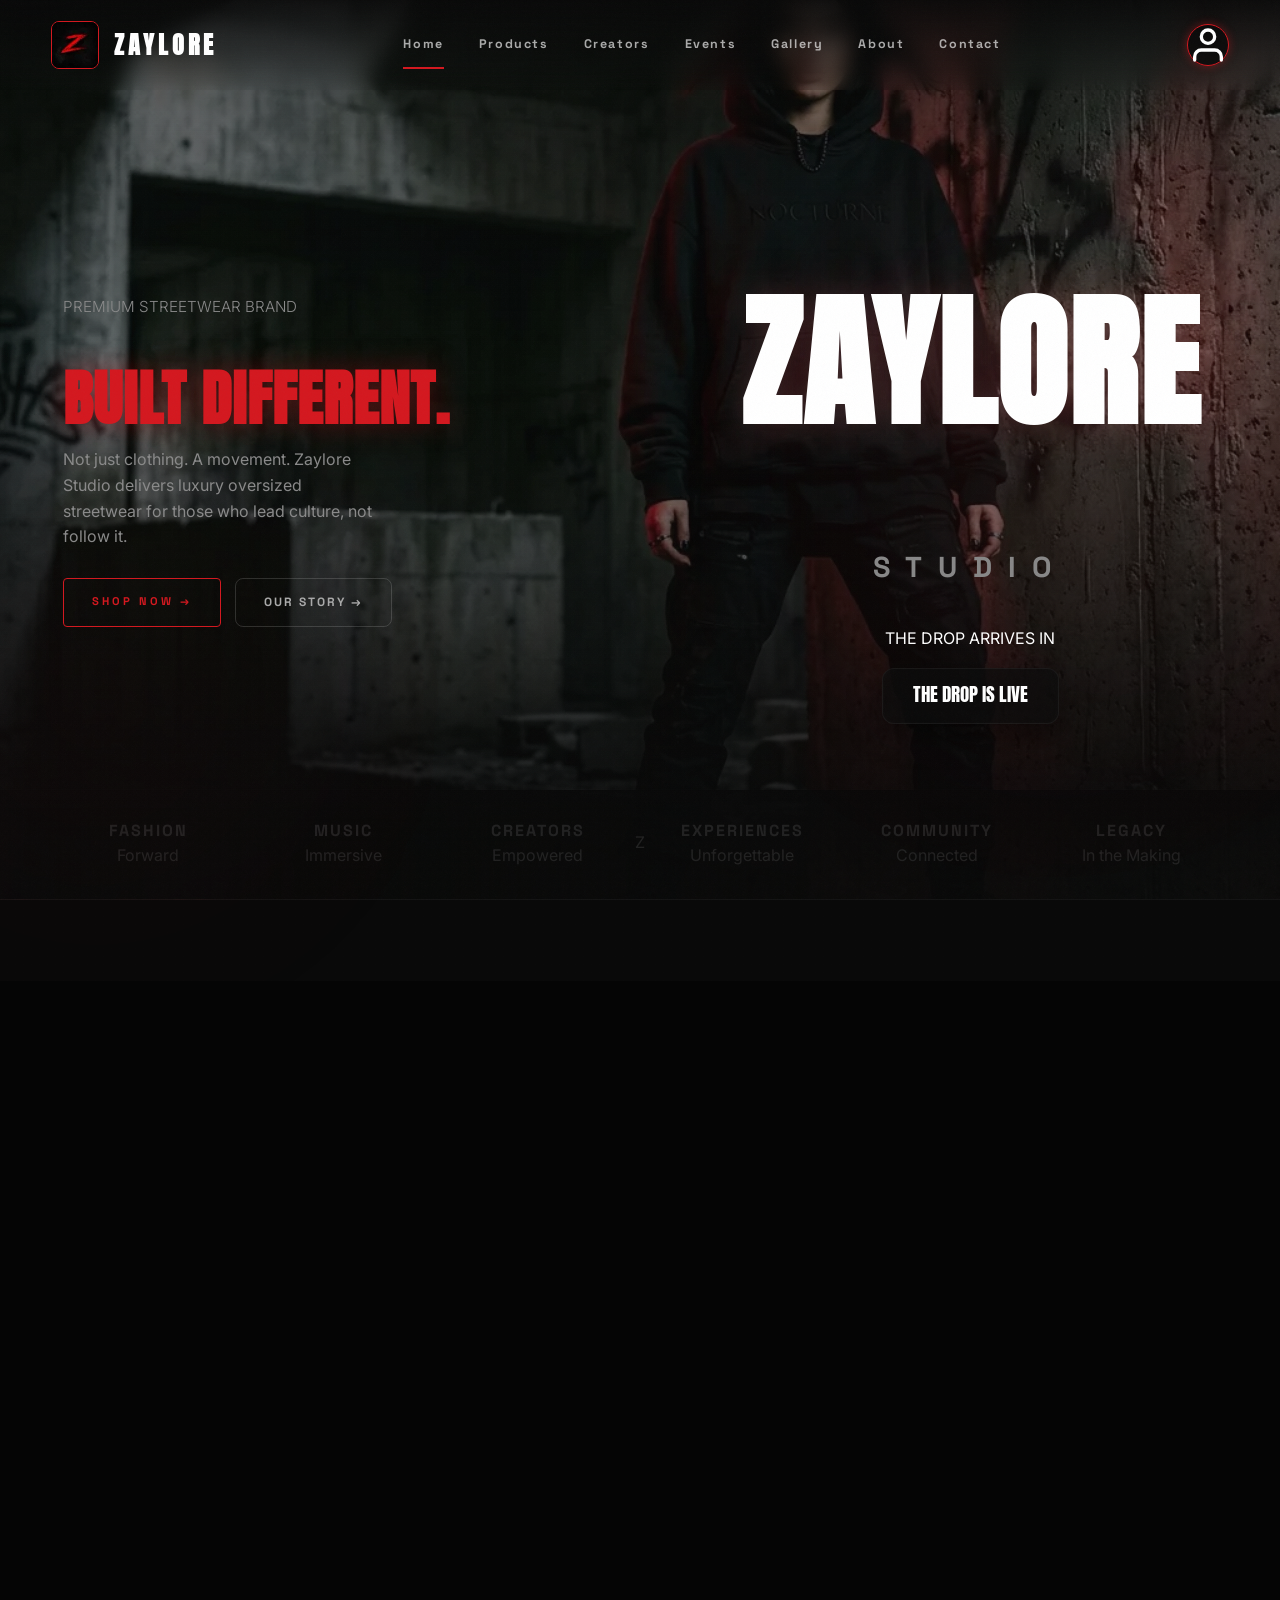
==== commit d08536d7: "feat: upgrade all calls-to-action to premium luxury streetwear style" ====
--- a/index.html
+++ b/index.html
@@ -1949,43 +1949,52 @@
     </section>
 
     <!-- ═══════════════════════════════════════════════ -->
-    <!-- SECTION 9 — JOIN THE SYNDICATE                  -->
-    <!-- ═══════════════════════════════════════════════ -->
-    <section class="zs-section syndicate-section reveal" id="syndicate-signup">
-        <div class="syndicate-container">
-            <span class="zs-eyebrow">THE INNER CIRCLE</span>
-            <h2 class="zs-title">EARLY ACCESS <span>STARTS HERE</span></h2>
-            <p class="syndicate-desc">Get exclusive access to launches, events, founder updates, and future drops.</p>
-
-            <form class="syn-form" id="homepage-syndicate-form" onsubmit="handleHomepageSyndicate(event)">
-                <div class="syn-input-wrap">
-                    <input type="text" id="syn-name" class="syn-input" placeholder="Your Name" required autocomplete="name">
-                </div>
-                <div class="syn-input-wrap">
-                    <input type="email" id="syn-email" class="syn-input" placeholder="Your Email Address" required autocomplete="email">
-                </div>
-                <button type="submit" class="syn-btn" id="syn-submit-btn">
-                    <span>JOIN THE SYNDICATE</span>
-                </button>
-            </form>
-            <p class="syn-privacy">By joining, you agree to our <a href="privacy">Privacy Policy</a>. Unsubscribe at any time.</p>
+    <!-- SECTION 9 — JOIN THE SYNDICATE (UPGRADED)       -->
+    <!-- ═══════════════════════════════════════════════ -->
+    <section class="zs-cta-section reveal" id="syndicate-signup">
+        <div class="zs-cta-glow"></div>
+        <div class="zs-cta-container">
+            <div class="zs-cta-card">
+                <span class="zs-cta-eyebrow">THE INNER CIRCLE</span>
+                <h2 class="zs-cta-title">THE FUTURE <span>DOESN'T WAIT.</span></h2>
+                <p class="zs-cta-desc">The first collection. The founding event. The movement. Join before the world discovers <strong>ZAYLORE STUDIO</strong>.</p>
+
+                <form class="zs-modal-form" id="homepage-syndicate-form" onsubmit="handleHomepageSyndicate(event)">
+                    <div class="zs-modal-input-wrap">
+                        <input type="text" id="syn-name" class="zs-modal-input" placeholder="Your Name" required autocomplete="name">
+                    </div>
+                    <div class="zs-modal-input-wrap">
+                        <input type="email" id="syn-email" class="zs-modal-input" placeholder="Your Email Address" required autocomplete="email">
+                    </div>
+                    <button type="submit" class="zs-btn-primary" id="syn-submit-btn">
+                        <span>CLAIM EARLY ACCESS</span>
+                    </button>
+                </form>
+                <span class="zs-cta-smalltext">Priority access to drops, events, founder updates, and exclusive announcements.</span>
+                <p class="zs-modal-privacy" style="margin-top: 20px;">By joining, you agree to our <a href="privacy">Privacy Policy</a>. Unsubscribe at any time.</p>
+            </div>
         </div>
     </section>
 
     <!-- ═══════════════════════════════════════════════ -->
-    <!-- SECTION 10 — FINAL IMPACT SECTION               -->
-    <!-- ═══════════════════════════════════════════════ -->
-    <section class="impact-section reveal">
-        <div class="impact-inner">
-            <h2 class="impact-title">THIS IS ONLY THE <span>BEGINNING.</span></h2>
-            <p class="impact-sub">The first chapter starts now.</p>
-            <div class="impact-pillars">
-                <span class="impact-pillar">Fashion</span>
-                <span class="impact-pillar">Culture</span>
-                <span class="impact-pillar">Community</span>
-                <span class="impact-pillar">Legacy</span>
-            </div>
-            <p class="impact-sub" style="font-size: 0.95rem; font-family: var(--ff-ui); letter-spacing: 5px; margin-top: 15px; font-weight: 700; color: #fff;">ZAYLORE STUDIO.</p>
+    <!-- SECTION 10 — FINAL IMPACT SECTION (UPGRADED)     -->
+    <!-- ═══════════════════════════════════════════════ -->
+    <section class="zs-cta-section reveal" id="final-cta">
+        <div class="zs-cta-glow"></div>
+        <div class="zs-cta-container">
+            <div class="zs-cta-card">
+                <span class="zs-cta-eyebrow">THE FIRST CHAPTER</span>
+                <h2 class="zs-cta-title">THE FIRST CHAPTER STARTS <span>AUGUST 23, 2026.</span></h2>
+                <p class="zs-cta-desc">The collection is coming. The event is approaching. The movement is here. Will you be part of it?</p>
+                <div class="zs-cta-btn-group">
+                    <button class="zs-btn-primary trigger-syndicate-modal">
+                        <span>JOIN THE SYNDICATE</span>
+                    </button>
+                    <a href="about" class="zs-btn-secondary">
+                        <span>EXPLORE THE MOVEMENT</span>
+                    </a>
+                </div>
+            </div>
         </div>
     </section>
 
--- a/styles.min.css
+++ b/styles.min.css
@@ -1 +1 @@
-:root{--bg:#0a0a0a;--surface:#0f0f0f;--accent:#d41920;--accent-bright:#ff2a2a;--accent-glow:rgba(212,25,32,0.2);--text:#e8e8e8;--muted:#8a8a8a;--glass:rgba(255,255,255,0.02);--glass-2:rgba(255,255,255,0.04);--radius:12px;--ff-display:'Anton',sans-serif;--ff-body:'Inter',sans-serif;--ff-ui:'Space Grotesk',sans-serif}*{box-sizing:border-box}html,body{height:100%;overflow-x:hidden}body{margin:0;font-family:var(--ff-body);background:linear-gradient(rgba(10,10,10,0.9),rgba(10,10,10,0.9)),url('img/global-bg.webp') no-repeat center center fixed;background-size:cover;color:var(--text);-webkit-font-smoothing:antialiased;-moz-osx-font-smoothing:grayscale;line-height:1.6}.container{max-width:1200px;margin:0 auto;padding:0 20px}.row{display:flex;gap:20px}.grid{display:grid;gap:20px}.u-hidden{display:none !important}#main-nav{position:fixed;inset:0 0 auto 0;height:90px;display:flex;align-items:center;z-index:2200;padding:0 4%;background:linear-gradient(180deg,rgba(10,10,10,0.9) 0%,rgba(10,10,10,0) 100%);backdrop-filter:blur(10px);transition:all 0.4s ease}#main-nav.scrolled{background:rgba(10,10,10,0.95);height:75px;border-bottom:1px solid rgba(255,255,255,0.05)}.nav-container{width:100%;max-width:1500px;margin:0 auto;display:flex;align-items:center;justify-content:space-between}.nav-logo{display:flex;align-items:center;gap:15px;text-decoration:none;color:#fff;transition:transform 0.3s ease}.nav-logo:hover{transform:scale(1.02)}.nav-logo img{width:48px;height:48px;border-radius:8px;border:1.5px solid var(--accent)}.logo-text{font-family:var(--ff-display);letter-spacing:4px;font-size:1.5rem;font-weight:700}.nav-links{display:flex;gap:35px;align-items:center}.nav-link{font-family:var(--ff-ui);font-weight:700;font-size:0.78rem;color:rgba(255,255,255,0.65);text-decoration:none;letter-spacing:1.6px;padding:10px 0;position:relative;transition:color 0.3s,text-shadow 0.3s}.nav-link::after{content:'';position:absolute;left:0;bottom:-4px;width:0;height:1.5px;background:var(--accent);transition:width 0.35s cubic-bezier(0.23,1,0.32,1)}.nav-link:hover{color:#fff;text-shadow:0 0 10px var(--accent-glow)}.nav-link:hover::after,.nav-link.active::after{width:100%}.hamburger{display:none;flex-direction:column;gap:6px;cursor:pointer;z-index:2300;padding:10px}.hamburger span{display:block;width:28px;height:2px;background:#fff;transition:all 0.3s cubic-bezier(0.23,1,0.32,1);transform-origin:center}.hamburger.active span:nth-child(1){transform:translateY(8px) rotate(45deg)}.hamburger.active span:nth-child(2){opacity:0}.hamburger.active span:nth-child(3){transform:translateY(-8px) rotate(-45deg)}.nav-right{display:flex;align-items:center;gap:18px}.nav-action{display:flex;align-items:center;justify-content:center;width:42px;height:42px;border-radius:50%;background:rgba(10,10,10,0.8);border:1.5px solid var(--accent);color:#fff;transition:all 0.3s ease;text-decoration:none;position:relative;box-shadow:0 0 10px rgba(212,25,32,0.4)}.nav-action:hover{border-color:var(--accent-bright);box-shadow:0 0 20px rgba(212,25,32,0.7);transform:scale(1.05)}.nav-action.nav-logged-in{border-color:var(--accent);background:linear-gradient(135deg,rgba(212,25,32,0.15),rgba(212,25,32,0.05));box-shadow:0 0 16px rgba(212,25,32,0.5),inset 0 0 8px rgba(212,25,32,0.08);animation:navIconPulse 3s ease-in-out infinite}@keyframes navIconPulse{0%,100%{box-shadow:0 0 12px rgba(212,25,32,0.4),inset 0 0 6px rgba(212,25,32,0.06)}50%{box-shadow:0 0 22px rgba(212,25,32,0.7),inset 0 0 12px rgba(212,25,32,0.12)}}.nav-avatar-initial{font-family:var(--ff-display);font-size:1.1rem;font-weight:900;color:#fff;text-shadow:0 0 10px rgba(212,25,32,0.6);line-height:1}.profile-avatar{width:100%;height:100%;border-radius:50%;background:var(--accent);color:#fff;display:flex;align-items:center;justify-content:center;font-weight:800;font-size:1.1rem;box-shadow:0 0 15px rgba(212,25,32,0.5);border:1px solid var(--accent-bright)}.avatar-header-icon{width:100%;height:100%;object-fit:cover;border-radius:50%;border:1px solid var(--accent)}.profile-dropdown{position:absolute;top:calc(100% + 15px);right:0;width:240px;background:rgba(15,15,15,0.98);backdrop-filter:blur(20px);border:1px solid rgba(255,255,255,0.08);border-radius:12px;padding:10px;opacity:0;visibility:hidden;transform:translateY(10px);transition:all 0.3s cubic-bezier(0.23,1,0.32,1);z-index:3000;box-shadow:0 20px 50px rgba(0,0,0,0.5)}.profile-dropdown.active{opacity:1;visibility:visible;transform:translateY(0)}.dropdown-header{padding:15px;border-bottom:1px solid rgba(255,255,255,0.05);margin-bottom:10px}.user-name{color:#fff;font-weight:700;font-size:0.95rem;margin-bottom:4px}.user-email{color:var(--muted);font-size:0.75rem}.dropdown-menu{list-style:none;padding:0}.dropdown-menu li a{display:flex;align-items:center;gap:12px;padding:12px 15px;color:#ccc;text-decoration:none;font-size:0.85rem;border-radius:8px;transition:all 0.2s}.dropdown-menu li a:hover{background:rgba(212,25,32,0.1);color:var(--accent)}.welcome-toast{font-family:var(--ff-ui);font-size:0.85rem;color:var(--muted);letter-spacing:2px;margin-bottom:15px;display:flex;align-items:center;gap:10px;animation:slideRight 0.8s ease forwards}.welcome-toast .red{color:var(--accent);font-weight:800}@keyframes slideRight{from{opacity:0;transform:translateX(-20px)}to{opacity:1;transform:translateX(0)}}.hamburger{display:none;flex-direction:column;gap:5px;cursor:pointer}.hamburger span{width:26px;height:3px;background:#fff;border-radius:3px}@media(max-width:900px){.nav-links{display:none}.hamburger{display:flex}#main-nav{height:72px;padding:0 18px}}.hero{position:relative;min-height:100vh;display:grid;align-items:center;padding-top:84px;box-sizing:border-box}.hero-bg{position:absolute;inset:0;width:100%;height:100%;object-fit:cover;z-index:0;filter:contrast(.95) saturate(.95)}.hero-overlay{position:absolute;inset:0;background:linear-gradient(180deg,rgba(10,10,10,0.6) 0%,rgba(10,10,10,0.25) 40%,rgba(10,10,10,0.9) 90%);z-index:1}.hero-content{position:relative;z-index:2;display:grid;grid-template-columns:1.2fr 1fr;gap:40px;align-items:center;padding:80px 4% 48px}.hero-left{padding:12px}.hero-headline{color:var(--muted);font-size:0.95rem;font-weight:300}.hero-headline-strong{font-family:var(--ff-display);font-size:clamp(2.5rem,5vw,3.8rem);line-height:0.95;color:var(--accent);margin-bottom:20px;letter-spacing:1px;text-shadow:0 0 20px rgba(212,25,32,0.3)}.hero-sub{color:var(--muted);max-width:320px}.discover-btn{display:inline-flex;align-items:center;gap:10px;padding:14px 28px;border-radius:4px;border:1px solid var(--accent);color:var(--accent);background:transparent;font-family:var(--ff-ui);font-size:0.7rem;font-weight:800;letter-spacing:3px;text-transform:uppercase;text-decoration:none;transition:all 0.4s cubic-bezier(0.23,1,0.32,1);position:relative;overflow:hidden;z-index:1}.discover-btn:hover{background:var(--accent);color:#fff;letter-spacing:5px;box-shadow:0 0 30px var(--accent-glow),0 0 60px rgba(212,25,32,0.1);transform:translateY(-2px)}.hero-btn-group{display:flex;gap:14px;flex-wrap:wrap;margin-top:28px}.hero-right{text-align:center;padding:12px}.center-brand{font-family:var(--ff-display);font-size:clamp(4.8rem,12vw,9rem);line-height:0.85;color:#ffffff;position:relative;animation:brandPulse 4s ease-in-out infinite;will-change:opacity;letter-spacing:2px;text-shadow:0 0 25px rgba(255,255,255,0.08),0 0 50px rgba(212,25,32,0.18)}.center-studio{font-family:var(--ff-ui);font-size:clamp(1rem,2.5vw,1.8rem);letter-spacing:16px;font-weight:700;color:#888;margin-top:10px;text-shadow:none;text-transform:uppercase}.info-block{padding-left:18px;border-left:2px solid rgba(212,25,32,0.18)}.info-icon{width:48px;height:48px;border-radius:50%;border:1.5px solid var(--accent);display:flex;align-items:center;justify-content:center;margin-bottom:15px;font-size:1.2rem;color:var(--accent);background:rgba(212,25,32,0.05);box-shadow:0 0 15px var(--accent-glow);transition:all 0.3s ease}.info-block:hover .info-icon{transform:scale(1.1) rotate(10deg);background:var(--accent);color:#fff}.info-title{font-family:var(--ff-ui);font-weight:800;letter-spacing:1px}.glass-card{background:linear-gradient(180deg,var(--glass),var(--glass-2));border:1px solid rgba(255,255,255,0.04);backdrop-filter:blur(8px);padding:18px;border-radius:var(--radius);box-shadow:0 18px 40px rgba(0,0,0,0.6)}.hover-raise{transition:transform .28s cubic-bezier(.2,.9,.2,1),box-shadow .28s}.hover-raise:hover{transform:translateY(-8px);box-shadow:0 30px 80px rgba(0,0,0,0.6)}.countdown-wrapper{margin-top:36px}.countdown-timer{display:flex;gap:15px;justify-content:center}.cd-box{min-width:85px;padding:15px;border-radius:12px;background:rgba(15,15,15,0.7);border:1px solid rgba(255,255,255,0.1);text-align:center;backdrop-filter:blur(10px);box-shadow:0 15px 35px rgba(0,0,0,0.3);transition:transform 0.3s ease}.cd-box:hover{transform:translateY(-5px);border-color:var(--accent)}.cd-box span{display:block;font-family:var(--ff-display);font-size:2.2rem;color:#fff;line-height:1;margin-bottom:5px}.cd-label{font-size:0.7rem;color:var(--muted);letter-spacing:1px;font-weight:700}.bottom-bar{display:flex;align-items:center;justify-content:space-between;padding:18px 4%;border-top:1px solid rgba(255,255,255,0.03);background:linear-gradient(180deg,rgba(10,10,10,0.95),transparent)}.bar-item{flex:1;text-align:center;padding:10px 6px}.bar-item-title{font-family:var(--ff-ui);font-weight:800;letter-spacing:2px}#scroll-progress{position:fixed;left:0;top:0;height:3px;z-index:9999;background:linear-gradient(90deg,var(--accent-bright),var(--accent));width:0%;transition:width .12s linear}.modal-backdrop{position:fixed;inset:0;background:rgba(0,0,0,0.6);display:flex;align-items:center;justify-content:center;z-index:99990}.modal-panel{width:min(720px,95vw);background:linear-gradient(180deg,rgba(12,12,12,0.98),rgba(18,18,18,0.99));border-radius:14px;padding:20px;border:1px solid rgba(212,25,32,0.06);box-shadow:0 30px 80px rgba(0,0,0,0.6)}.oauth-btn{display:inline-flex;align-items:center;gap:12px;padding:12px 16px;border-radius:10px;background:rgba(255,255,255,0.02);border:1px solid rgba(255,255,255,0.04);color:#fff;cursor:pointer}.oauth-ghost{color:var(--muted);font-size:0.92rem}#site-loader{position:fixed;inset:0;z-index:99999;display:flex;align-items:center;justify-content:center;background:linear-gradient(180deg,#05050500 0%,#050505 100%)}#site-loader .loader-ring{width:84px;height:84px;border-radius:50%;display:grid;place-items:center;border:6px solid rgba(255,255,255,0.04);box-shadow:0 10px 60px rgba(0,0,0,0.6)}.magnetic-wrap{display:inline-block;transition:transform 0.3s cubic-bezier(0.23,1,0.32,1);will-change:transform}.footer-desc{color:var(--muted);max-width:320px}.footer-col-title{font-family:var(--ff-ui);font-weight:800;color:#fff;margin-bottom:25px;text-transform:uppercase;letter-spacing:2px;font-size:0.9rem}.footer-col-title::before{content:'';display:block;width:30px;height:2px;background:var(--accent);margin-bottom:15px}.footer-menu-link{color:var(--muted);text-decoration:none}.footer-menu-link:hover{color:var(--accent)}.grain{pointer-events:none;position:fixed;inset:0;z-index:9998;opacity:0.03;background-image:url("data:image/svg+xml;utf8,<svg xmlns='http://www.w3.org/2000/svg' width='200' height='200'><filter id='n'><feTurbulence baseFrequency='0.9' numOctaves='2' stitchTiles='stitch'/></filter><rect width='100%' height='100%' filter='url(%23n)'/></svg>")}@media (max-width:900px){.hamburger{display:flex}.nav-links{position:fixed;inset:0;background:rgba(10,10,10,0.98);backdrop-filter:blur(20px);flex-direction:column;justify-content:center;align-items:center;gap:40px;z-index:2200;opacity:0;visibility:hidden;transition:all 0.5s cubic-bezier(0.23,1,0.32,1);transform:translateY(-20px)}.nav-links.open{opacity:1;visibility:visible;transform:translateY(0)}.nav-link{font-size:2rem;letter-spacing:4px}}@media (max-width:1000px){.hero-content{grid-template-columns:1fr;gap:18px;padding:36px 4%}.hero-left{text-align:center;display:flex;flex-direction:column;align-items:center}.hero-sub{margin:0 auto 20px auto !important}.hero-btn-group{justify-content:center}.center-brand{font-size:4.2rem}}@media (max-width:600px){.nav-right{gap:10px}}@media (prefers-reduced-motion:reduce){*{animation-duration:0.001ms !important;transition-duration:0.001ms !important}}.text-muted{color:var(--muted)}.small{font-size:0.86rem}.hamburger.active span:nth-child(2){opacity:0;transform:translateX(-10px)}.hamburger.active span:nth-child(3){transform:translateY(-9px) rotate(-45deg)}@media (max-width:1024px){#main-nav{height:80px;padding:0 25px}.nav-links{position:fixed;top:0;right:-100%;width:100%;height:100vh;background:#0a0a0a;flex-direction:column;justify-content:center;gap:30px !important;transition:all 0.6s cubic-bezier(0.16,1,0.3,1);z-index:2050}.nav-links.open{right:0}.nav-link{font-size:1.5rem !important;letter-spacing:5px !important}.hamburger{display:flex}.nav-right .nav-action:not(.mobile-visible){display:none}}#home-main{flex:1;display:flex;align-items:center;justify-content:center;min-height:100vh;position:relative;z-index:1}.logo-container{animation:logoFadeIn 1.2s ease-out forwards;opacity:0}.hero-logo-img{width:min(450px,85vw);height:auto;border-radius:16px;filter:drop-shadow(0 0 40px rgba(212,25,32,0.3));transition:filter 0.4s ease,transform 0.4s ease}.hero-logo-img:hover{filter:drop-shadow(0 0 60px rgba(212,25,32,0.5));transform:scale(1.02)}@keyframes logoFadeIn{0%{opacity:0;transform:translateY(-30px) scale(0.95)}100%{opacity:1;transform:translateY(0) scale(1)}}.coming-soon-wrapper{display:flex;align-items:center;gap:24px;opacity:0;animation:comingSoonReveal 1.2s ease-out 0.6s forwards}.line-decoration{width:80px;height:2px;background:linear-gradient(90deg,transparent,var(--red-primary));position:relative}.line-decoration.right{background:linear-gradient(90deg,var(--red-primary),transparent)}.line-decoration::after{content:'';position:absolute;width:6px;height:6px;border-radius:50%;background:var(--red-primary);top:50%;transform:translateY(-50%);box-shadow:0 0 10px var(--red-glow)}.line-decoration.left::after{right:0}.line-decoration.right::after{left:0}.coming-soon-title{font-family:var(--font-display);font-size:clamp(1.8rem,5vw,3.5rem);font-weight:900;letter-spacing:8px;text-transform:uppercase;background:linear-gradient(135deg,#ffffff 0%,#cccccc 40%,var(--red-primary) 80%,var(--red-bright) 100%);-webkit-background-clip:text;-webkit-text-fill-color:transparent;background-clip:text;background-size:200% 100%;animation:shimmerText 3s ease-in-out infinite;position:relative}@keyframes comingSoonReveal{0%{opacity:0;transform:translateY(20px) scale(0.95);filter:blur(8px)}100%{opacity:1;transform:translateY(0) scale(1);filter:blur(0)}}@keyframes shimmerText{0%{background-position:200% center}100%{background-position:-200% center}}@keyframes fadeInUp{0%{opacity:0;transform:translateY(20px)}100%{opacity:1;transform:translateY(0)}}.tagline{font-family:var(--font-body);font-size:1rem;font-weight:300;color:var(--text-muted);letter-spacing:2px;animation:fadeInUp 1s ease-out 1s forwards;opacity:0}.pulse-ring{position:relative;width:16px;height:16px;animation:fadeInUp 1s ease-out 1.3s forwards;opacity:0}.pulse-dot{width:8px;height:8px;background:var(--red-primary);border-radius:50%;position:absolute;top:50%;left:50%;transform:translate(-50%,-50%);box-shadow:0 0 10px var(--red-glow)}.pulse-ring::before,.pulse-ring::after{content:'';position:absolute;top:50%;left:50%;transform:translate(-50%,-50%);border:1px solid var(--red-primary);border-radius:50%;animation:pulseOut 2s ease-out infinite}.pulse-ring::after{animation-delay:1s}@keyframes pulseOut{0%{width:8px;height:8px;opacity:0.8}100%{width:50px;height:50px;opacity:0}}#about-main{flex:1;display:flex;align-items:center;justify-content:center;min-height:100vh;position:relative;z-index:1}.about-content{text-align:center;display:flex;flex-direction:column;align-items:center}.about-icon-wrapper{position:relative;animation:logoFadeIn 1.2s ease-out forwards;opacity:0}.about-z-icon{width:180px;height:180px;border-radius:50%;object-fit:cover;filter:drop-shadow(0 0 50px rgba(212,25,32,0.4));position:relative;z-index:2;transition:filter 0.4s ease}.about-z-icon:hover{filter:drop-shadow(0 0 70px rgba(212,25,32,0.6))}.icon-ring{position:absolute;top:50%;left:50%;transform:translate(-50%,-50%);width:220px;height:220px;border:1px solid rgba(212,25,32,0.2);border-radius:50%;z-index:1;animation:ringPulse 3s ease-in-out infinite}.icon-ring::before{content:'';position:absolute;top:50%;left:50%;transform:translate(-50%,-50%);width:260px;height:260px;border:1px solid rgba(212,25,32,0.1);border-radius:50%;animation:ringPulse 3s ease-in-out 1.5s infinite}@keyframes ringPulse{0%,100%{transform:translate(-50%,-50%) scale(1);opacity:0.5}50%{transform:translate(-50%,-50%) scale(1.08);opacity:1}}@media (max-width:768px){#main-nav{padding:16px 20px}.nav-links{gap:12px}.nav-link{font-size:0.65rem;letter-spacing:2px}.nav-icon{width:34px;height:34px}.line-decoration{width:40px}.coming-soon-wrapper{gap:12px}.about-z-icon{width:140px;height:140px}.icon-ring{width:180px;height:180px}.icon-ring::before{width:220px;height:220px}}@media (max-width:480px){.line-decoration{display:none}.coming-soon-title{letter-spacing:4px}html.is-loading body{overflow:hidden}.page-fade-enter,.page-fade-exit{transition:opacity 450ms cubic-bezier(.2,.9,.2,1),transform 450ms cubic-bezier(.2,.9,.2,1)}.page-fade-enter{opacity:0;transform:translateY(8px)}.page-fade-enter-active{opacity:1;transform:none}#site-loader{position:fixed;inset:0;display:flex;align-items:center;justify-content:center;background:linear-gradient(180deg,rgba(6,6,6,0.95),rgba(10,10,10,0.98));z-index:99999}.loader-wrap{text-align:center}.loader-logo{width:72px;height:72px;border-radius:12px;overflow:hidden;box-shadow:0 8px 40px rgba(212,25,32,0.25);border:1px solid rgba(212,25,32,0.12)}.loader-title{margin-top:14px;font-family:var(--font-display);letter-spacing:6px;color:#fff;font-weight:700}.loader-sub{margin-top:6px;color:var(--text-muted);font-size:0.9rem}.loader-ring{width:96px;height:96px;border-radius:50%;background:conic-gradient(from 0deg,rgba(212,25,32,0.95),rgba(255,42,42,0.6),transparent 60%);filter:blur(6px);animation:loader-rotate 2.2s linear infinite}@keyframes loader-rotate{to{transform:rotate(360deg)}}#scroll-progress{position:fixed;left:0;top:0;height:3px;z-index:99999;background:linear-gradient(90deg,#ff2a2a,#d41920);transform-origin:left;width:0%;transition:width 120ms linear}.glass-card{background:linear-gradient(180deg,rgba(255,255,255,0.03),rgba(255,255,255,0.02));border:1px solid rgba(255,255,255,0.04);backdrop-filter:blur(8px);-webkit-backdrop-filter:blur(8px);padding:18px;border-radius:12px;box-shadow:0 8px 30px rgba(0,0,0,0.6)}.hover-raise{transition:transform 300ms cubic-bezier(.2,.9,.2,1),box-shadow 300ms}.hover-raise:hover{transform:translateY(-6px);box-shadow:0 18px 60px rgba(0,0,0,0.6)}.parallax{will-change:transform;transition:transform 0.25s linear}.cinematic-fade{opacity:0;transform:translateY(8px);transition:opacity 600ms ease,transform 600ms ease}.cinematic-fade.in{opacity:1;transform:none}.modal-backdrop{position:fixed;inset:0;background:rgba(2,2,2,0.6);z-index:99990;display:flex;align-items:center;justify-content:center}.modal-panel{width:min(720px,95vw);max-width:720px;background:linear-gradient(180deg,rgba(8,8,8,0.98),rgba(14,14,14,0.995));border-radius:14px;padding:26px;border:1px solid rgba(212,25,32,0.08);box-shadow:0 30px 80px rgba(0,0,0,0.7)}.modal-header{display:flex;align-items:center;gap:12px}.modal-title{font-family:var(--font-display);letter-spacing:6px;color:#fff}.modal-sub{color:var(--text-muted);font-size:0.95rem;margin-top:6px}.oauth-btn{display:inline-flex;align-items:center;gap:12px;padding:12px 18px;border-radius:10px;background:rgba(255,255,255,0.03);color:#fff;border:1px solid rgba(255,255,255,0.04);cursor:pointer}.oauth-btn.google{box-shadow:0 8px 30px rgba(219,68,55,0.08);border-color:rgba(219,68,55,0.12)}.oauth-ghost{margin-left:12px;color:var(--text-muted);font-size:0.9rem}.launch-btn{background:linear-gradient(90deg,rgba(212,25,32,0.95),rgba(255,42,42,0.9));color:#fff;padding:10px 16px;border-radius:8px;border:none;cursor:pointer;box-shadow:0 12px 40px rgba(212,25,32,0.14)}@media (prefers-reduced-motion:reduce){*{animation-duration:0.001ms !important;transition-duration:0.001ms !important}}.grain{pointer-events:none;position:fixed;inset:0;z-index:9998;opacity:0.03;background-image:url('data:image/svg+xml;utf8,<svg xmlns="http://www.w3.org/2000/svg" width="200" height="200"><filter id="n"><feTurbulence baseFrequency="0.9" numOctaves="2" stitchTiles="stitch"/></filter><rect width="100%" height="100%" filter="url(%23n)"/></svg>')}.u-hidden{display:none !important}body{-webkit-font-smoothing:antialiased}.hero-logo-img{border-radius:12px}}#main-footer{background:linear-gradient(180deg,#0a0a0a 0%,#050505 100%);padding:100px 5% 40px;border-top:1px solid rgba(255,255,255,0.05);position:relative;z-index:10;margin-top:80px}.footer-grid{max-width:1400px;margin:0 auto;display:grid;grid-template-columns:1.5fr 1fr 1fr 1.5fr;gap:60px;margin-bottom:80px}.footer-col-brand{display:flex;flex-direction:column;gap:25px}.footer-logo-wrap{display:flex;align-items:center;gap:15px;text-decoration:none}.footer-logo-img{width:45px;height:45px;border-radius:10px;border:1px solid rgba(212,25,32,0.3)}.footer-brand-name{font-family:var(--font-display);font-size:1.8rem;letter-spacing:3px;color:#fff;text-transform:uppercase}.footer-desc{font-size:0.9rem;color:var(--text-muted);line-height:1.8;max-width:320px}.footer-socials{display:flex;gap:15px;margin-top:10px}.social-btn{width:40px;height:40px;display:flex;align-items:center;justify-content:center;border-radius:50%;background:rgba(255,255,255,0.03);border:1px solid rgba(255,255,255,0.08);color:rgba(255,255,255,0.5);transition:all 0.4s ease;text-decoration:none}.social-btn:hover{background:var(--red-primary);border-color:var(--red-bright);color:#fff;transform:translateY(-5px);box-shadow:0 5px 15px rgba(212,25,32,0.3)}.footer-col-title{font-family:var(--font-ui);font-size:0.85rem;font-weight:800;letter-spacing:3px;text-transform:uppercase;color:#fff;margin-bottom:30px;position:relative;padding-bottom:12px}.footer-col-title::after{content:'';position:absolute;bottom:0;left:0;width:30px;height:2px;background:var(--red-primary)}.footer-menu{list-style:none;display:flex;flex-direction:column;gap:15px}.footer-menu-link{font-size:0.85rem;color:var(--text-muted);text-decoration:none;transition:all 0.3s ease}.footer-menu-link:hover{color:var(--red-primary);padding-left:8px}.footer-col-newsletter{display:flex;flex-direction:column;gap:20px}.newsletter-form{display:flex;gap:10px;background:rgba(255,255,255,0.03);padding:6px;border-radius:30px;border:1px solid rgba(255,255,255,0.08);align-items:center;background:rgba(255,255,255,0.03);border:1px solid rgba(255,255,255,0.08);border-radius:100px;padding:6px 6px 6px 20px;transition:all 0.3s ease}.newsletter-form:focus-within{border-color:var(--accent);background:rgba(212,25,32,0.02);box-shadow:0 0 20px rgba(212,25,32,0.1)}.newsletter-input{flex:1;background:transparent;border:none;color:#fff;font-size:0.85rem;outline:none}.newsletter-btn{background:var(--accent);color:#fff;border:none;padding:10px 24px;border-radius:100px;font-weight:800;font-size:0.75rem;text-transform:uppercase;letter-spacing:1px;cursor:pointer;transition:all 0.3s ease}.newsletter-btn:hover{background:var(--red-bright);box-shadow:0 0 15px var(--red-glow)}.footer-bottom{max-width:1400px;margin:0 auto;padding-top:40px;border-top:1px solid rgba(255,255,255,0.05);display:flex;justify-content:space-between;align-items:center;flex-wrap:wrap;gap:20px}.copyright{font-size:0.75rem;color:#444}.footer-legal{display:flex;gap:30px}.legal-link{font-size:0.75rem;color:#444;text-decoration:none;transition:color 0.3s ease}.legal-link:hover{color:var(--red-primary)}@media (max-width:1200px){.footer-grid{grid-template-columns:1fr 1fr;gap:40px}}@media (max-width:600px){.footer-grid{grid-template-columns:1fr;text-align:center}.footer-col-brand,.footer-desc{align-items:center;margin:0 auto}.footer-col-title::after{left:50%;transform:translateX(-50%)}.footer-socials{justify-content:center}.footer-bottom{flex-direction:column}.footer-legal{justify-content:center}}@keyframes brandPulse{0%,100%{opacity:0.85}50%{opacity:1}}@keyframes fadeUp{to{opacity:1;transform:translateY(0)}}.fade-in{opacity:0;transform:translateY(30px);animation:fadeUp 1s ease forwards}.fd1{animation-delay:0.2s}.fd2{animation-delay:0.5s}.fd3{animation-delay:0.8s}.fd4{animation-delay:1.1s}.fd5{animation-delay:1.4s}.fd6{animation-delay:1.7s}@media (max-width:480px){.center-brand{font-size:4rem}.center-studio{letter-spacing:10px;font-size:1.5rem}}.collection-section{padding:100px 5% 80px;max-width:1600px;margin:0 auto}.collection-header{text-align:center;margin-bottom:70px}.collection-eyebrow{font-family:var(--ff-ui);font-size:0.7rem;font-weight:800;letter-spacing:5px;color:var(--accent);text-transform:uppercase;display:block;margin-bottom:16px}.collection-title{font-family:var(--ff-display);font-size:clamp(2.5rem,6vw,5rem);color:#fff;margin:0 0 16px;line-height:1}.collection-subtitle{font-family:var(--ff-body);color:var(--muted);font-size:1rem;max-width:480px;margin:0 auto;line-height:1.8}.collection-featured{display:grid;grid-template-columns:1.6fr 1fr;gap:20px;margin-bottom:20px;height:580px}.featured-side{display:grid;grid-template-rows:1fr 1fr;gap:20px}.featured-card{position:relative;border-radius:16px;overflow:hidden;background:#111;cursor:pointer}.featured-card-sm{border-radius:16px}.featured-img{width:100%;height:100%;object-fit:cover;transition:transform 0.7s cubic-bezier(0.23,1,0.32,1);display:block}.featured-card:hover .featured-img{transform:scale(1.08)}.featured-overlay{position:absolute;inset:0;background:linear-gradient(to top,rgba(0,0,0,0.85) 0%,rgba(0,0,0,0.1) 60%,transparent 100%);display:flex;flex-direction:column;justify-content:space-between;padding:24px;transition:background 0.4s ease}.featured-card:hover .featured-overlay{background:linear-gradient(to top,rgba(0,0,0,0.9) 0%,rgba(0,0,0,0.3) 60%,rgba(212,25,32,0.05) 100%)}.product-tag{align-self:flex-start;background:var(--accent);color:#fff;font-family:var(--ff-ui);font-size:0.65rem;font-weight:800;letter-spacing:2px;padding:5px 12px;border-radius:100px;text-transform:uppercase}.featured-info{display:flex;flex-direction:column;gap:6px}.featured-name{font-family:var(--ff-display);font-size:1.6rem;color:#fff;margin:0;letter-spacing:1px}.featured-card-sm .featured-name{font-size:1.1rem}.featured-desc{color:rgba(255,255,255,0.6);font-size:0.8rem;margin:0}.featured-cta{color:var(--accent);font-family:var(--ff-ui);font-size:0.75rem;font-weight:700;letter-spacing:1px;text-decoration:none;text-transform:uppercase;display:inline-flex;align-items:center;gap:6px;margin-top:8px;transition:gap 0.3s ease}.featured-card:hover .featured-cta{gap:12px}.gallery-grid{display:grid;grid-template-columns:repeat(4,1fr);grid-template-rows:repeat(2,280px);gap:20px;margin-bottom:60px}.gallery-card{position:relative;border-radius:14px;overflow:hidden;background:#111;cursor:pointer}.gallery-card-tall{grid-row:span 2}.gallery-card-wide{grid-column:span 2}.gallery-img{width:100%;height:100%;object-fit:cover;transition:transform 0.6s cubic-bezier(0.23,1,0.32,1);display:block}.gallery-card:hover .gallery-img{transform:scale(1.1)}.gallery-card-overlay{position:absolute;inset:0;background:linear-gradient(to top,rgba(0,0,0,0.8) 0%,transparent 60%);display:flex;flex-direction:column;justify-content:flex-end;padding:20px;opacity:0;transition:opacity 0.4s ease}.gallery-card:hover .gallery-card-overlay{opacity:1}.gallery-category{font-family:var(--ff-ui);font-size:0.6rem;font-weight:800;letter-spacing:3px;color:var(--accent);text-transform:uppercase;margin-bottom:4px;display:block}.gallery-name{font-family:var(--ff-display);font-size:1.1rem;color:#fff;margin:0 0 12px}.gallery-shop-btn{display:inline-flex;align-items:center;gap:8px;background:rgba(212,25,32,0.9);color:#fff;text-decoration:none;font-family:var(--ff-ui);font-size:0.7rem;font-weight:700;letter-spacing:1px;text-transform:uppercase;padding:8px 18px;border-radius:100px;transition:background 0.3s ease,transform 0.2s;width:fit-content}.gallery-shop-btn:hover{background:var(--accent);transform:translateY(-2px)}.collection-cta-strip{display:flex;align-items:center;justify-content:space-between;background:linear-gradient(135deg,rgba(212,25,32,0.06) 0%,rgba(255,255,255,0.02) 100%);border:1px solid rgba(212,25,32,0.15);border-radius:20px;padding:40px 60px;gap:40px}.cta-strip-label{font-family:var(--ff-ui);font-size:0.7rem;letter-spacing:4px;color:var(--accent);text-transform:uppercase;margin:0 0 8px}.cta-strip-title{font-family:var(--ff-display);font-size:2rem;color:#fff;margin:0}.cta-strip-btn{display:inline-flex;align-items:center;gap:10px;background:var(--accent);color:#fff;text-decoration:none;font-family:var(--ff-ui);font-size:0.8rem;font-weight:800;letter-spacing:2px;text-transform:uppercase;padding:18px 40px;border-radius:100px;white-space:nowrap;transition:all 0.35s cubic-bezier(0.23,1,0.32,1);flex-shrink:0}.cta-strip-btn:hover{background:#ff2a2a;box-shadow:0 0 30px var(--accent-glow),0 0 60px rgba(212,25,32,0.1);transform:translateY(-3px);letter-spacing:3px}.brand-statement{overflow:hidden;padding:30px 0;border-top:1px solid rgba(255,255,255,0.04);border-bottom:1px solid rgba(255,255,255,0.04);background:rgba(212,25,32,0.02);margin-bottom:0}.brand-statement-inner{display:flex;white-space:nowrap}.marquee-track{display:flex;animation:marqueeScroll 30s linear infinite;gap:0}.marquee-track span{font-family:var(--ff-display);font-size:1rem;letter-spacing:3px;color:rgba(255,255,255,0.3);text-transform:uppercase;padding-right:20px}.marquee-track span .red-word{color:var(--accent)}@keyframes marqueeScroll{from{transform:translateX(0)}to{transform:translateX(-50%)}}@media (max-width:1100px){.collection-featured{grid-template-columns:1fr 1fr;height:460px}.gallery-grid{grid-template-columns:repeat(2,1fr);grid-template-rows:repeat(3,250px)}.gallery-card-tall{grid-row:span 1}.gallery-card-wide{grid-column:span 2}}@media (max-width:768px){.collection-section{padding:60px 4% 50px}.collection-featured{grid-template-columns:1fr;height:auto}.featured-card{height:320px}.featured-side{grid-template-columns:1fr 1fr;grid-template-rows:200px}.gallery-grid{grid-template-columns:repeat(2,1fr);grid-template-rows:repeat(4,200px)}.gallery-card-wide{grid-column:span 2}.collection-cta-strip{flex-direction:column;text-align:center;padding:35px 30px}.cta-strip-title{font-size:1.5rem}}@media (max-width:480px){.gallery-grid{grid-template-columns:1fr;grid-template-rows:unset}.gallery-card{height:220px}.gallery-card-wide{grid-column:span 1}.featured-side{grid-template-columns:1fr;grid-template-rows:180px 180px}.collection-cta-strip{padding:25px 20px}}.footer-menu{list-style:none;padding:0;margin:0;display:flex;flex-direction:column;gap:14px}.footer-menu-link{color:var(--muted);text-decoration:none;font-size:0.9rem;transition:color 0.25s ease,padding-left 0.25s ease;display:block}.footer-menu-link:hover{color:#fff;padding-left:6px}.footer-socials{display:flex;gap:12px;flex-wrap:wrap}.social-btn{width:40px;height:40px;border-radius:50%;background:rgba(255,255,255,0.05);border:1px solid rgba(255,255,255,0.1);display:flex;align-items:center;justify-content:center;color:#fff;text-decoration:none;transition:all 0.3s ease}.social-btn:hover{background:var(--accent);border-color:var(--accent);transform:translateY(-3px);box-shadow:0 8px 20px var(--accent-glow)}.footer-bottom{max-width:1400px;margin:0 auto;display:flex;align-items:center;justify-content:space-between;padding-top:30px;border-top:1px solid rgba(255,255,255,0.05);flex-wrap:wrap;gap:15px}.copyright{color:var(--muted);font-size:0.8rem;letter-spacing:1px;margin:0}.footer-legal{display:flex;gap:25px}.legal-link{color:var(--muted);text-decoration:none;font-size:0.8rem;transition:color 0.25s}.legal-link:hover{color:var(--accent)}.product-card.locked{position:relative;cursor:default}.product-card.locked:hover{transform:translateY(-2px);box-shadow:0 15px 35px rgba(0,0,0,0.7);border-color:rgba(255,255,255,0.05)}.blur-lock{filter:blur(22px) brightness(0.4) saturate(0.6);transition:filter 0.8s cubic-bezier(0.23,1,0.32,1)}.product-lock-overlay{position:absolute;inset:0;z-index:5;display:flex;flex-direction:column;align-items:center;justify-content:center;pointer-events:none;overflow:hidden}.chain-svg{position:absolute;inset:0;width:100%;height:100%;z-index:1;pointer-events:none}.lock-circle{position:relative;z-index:2;width:60px;height:60px;border-radius:50%;background:rgba(12,12,12,0.95);border:1.5px solid var(--accent);color:var(--accent);display:flex;align-items:center;justify-content:center;box-shadow:0 0 25px rgba(212,25,32,0.4),inset 0 0 15px rgba(212,25,32,0.1);animation:lockPulse 3s infinite ease-in-out}.lock-label{position:relative;z-index:2;font-family:var(--ff-ui);font-size:0.7rem;color:#fff;letter-spacing:4px;text-transform:uppercase;font-weight:700;margin-top:8px;text-shadow:0 3px 6px rgba(0,0,0,0.8)}@keyframes lockPulse{0%,100%{transform:scale(1) rotate(0deg);filter:drop-shadow(0 0 10px rgba(212,25,32,0.4))}50%{transform:scale(1.08) rotate(3deg);filter:drop-shadow(0 0 20px rgba(212,25,32,0.7))}}.drop-status-ribbon{position:absolute;top:20px;left:-35px;background:var(--accent);color:#fff;font-family:var(--ff-ui);font-size:0.65rem;font-weight:800;letter-spacing:2px;text-transform:uppercase;padding:6px 40px;transform:rotate(-45deg);z-index:4;box-shadow:0 5px 15px rgba(0,0,0,0.4);border:1px solid rgba(255,255,255,0.15)}.syndicate-manifesto{padding:120px 5% 100px;text-align:center;position:relative;z-index:2;background:transparent;border-bottom:1px solid rgba(255,255,255,0.03)}.manifesto-container{max-width:900px;margin:0 auto}.manifesto-label{font-family:var(--ff-ui);font-size:0.72rem;color:var(--accent);letter-spacing:6px;text-transform:uppercase;font-weight:800;margin-bottom:24px;display:inline-block}.manifesto-quote{font-family:var(--ff-body);font-size:clamp(1.4rem,3.5vw,2.5rem);font-weight:300;line-height:1.45;color:#fff;margin-bottom:30px;letter-spacing:-0.5px}.manifesto-author{font-family:var(--ff-ui);font-size:0.85rem;font-weight:700;letter-spacing:3px;color:var(--muted);text-transform:uppercase}.manifesto-author span{color:var(--accent);font-weight:800}.padlock-container{position:relative;z-index:2;width:70px;height:70px;display:flex;align-items:center;justify-content:center;filter:drop-shadow(0 0 15px rgba(255,255,255,0.15)) drop-shadow(0 0 30px rgba(212,25,32,0.3));animation:padlockGlowPulse 4s infinite ease-in-out}.silver-padlock{width:100%;height:100%;filter:drop-shadow(0 4px 8px rgba(0,0,0,0.6));transition:transform 0.3s cubic-bezier(0.2,0.8,0.2,1)}.product-card.locked:hover .silver-padlock{transform:scale(1.1) rotate(-3deg)}.lock-label-coming{position:relative;z-index:2;font-family:var(--ff-ui);font-size:0.8rem;color:#fff;letter-spacing:5px;text-transform:uppercase;font-weight:800;margin-top:14px;text-shadow:0 0 10px rgba(212,25,32,0.8),0 2px 5px rgba(0,0,0,0.9);animation:textRedGlow 2.5s infinite ease-in-out}@keyframes padlockGlowPulse{0%,100%{transform:translateY(0) scale(1);filter:drop-shadow(0 0 15px rgba(255,255,255,0.15)) drop-shadow(0 0 30px rgba(212,25,32,0.2))}50%{transform:translateY(-4px) scale(1.05);filter:drop-shadow(0 0 20px rgba(255,255,255,0.25)) drop-shadow(0 0 45px rgba(212,25,32,0.45))}}@keyframes textRedGlow{0%,100%{color:#fff;text-shadow:0 0 10px rgba(212,25,32,0.8),0 2px 5px rgba(0,0,0,0.9)}50%{color:#ff3333;text-shadow:0 0 20px rgba(212,25,32,1),0 2px 5px rgba(0,0,0,0.9)}}.founder-section{padding:100px 0;position:relative;z-index:2}.founder-inner{max-width:1280px;margin:0 auto;padding:0 40px;position:relative;z-index:1}.founder-grid{display:grid;grid-template-columns:1fr 1.1fr;gap:80px;align-items:center}.founder-visual{position:relative}.founder-img-frame{position:relative;border-radius:16px;overflow:hidden;aspect-ratio:3/4;background:#0d0d0d;border:1px solid rgba(212,25,32,0.15)}.founder-img-frame img{width:100%;height:100%;object-fit:cover;filter:grayscale(30%);transition:filter 0.5s}.founder-img-frame:hover img{filter:grayscale(0%)}.founder-img-frame::after{content:'';position:absolute;inset:0;background:linear-gradient(180deg,transparent 50%,rgba(5,5,5,0.8) 100%)}.founder-badge{position:absolute;bottom:-16px;right:-16px;background:#d41920;color:#fff;padding:16px 20px;border-radius:12px;font-family:'Anton',sans-serif;font-size:0.9rem;letter-spacing:1px;text-transform:uppercase;line-height:1.2;box-shadow:0 8px 30px rgba(212,25,32,0.4);z-index:2}.founder-badge-sub{font-family:'Space Grotesk',sans-serif;font-size:0.6rem;font-weight:600;letter-spacing:1.5px;opacity:0.85;display:block;margin-top:3px}.founder-content{}.founder-name{font-family:'Anton',sans-serif;font-size:clamp(2.5rem,5vw,4rem);text-transform:uppercase;color:#fff;line-height:0.95;margin-bottom:8px}.founder-name span{color:#d41920}.founder-role-tag{font-family:'Space Grotesk',sans-serif;font-size:0.7rem;font-weight:700;letter-spacing:3px;color:#555;text-transform:uppercase;margin-bottom:30px}.founder-bio{font-size:0.95rem;line-height:1.8;color:#888;margin-bottom:20px}.founder-bio strong{color:#d41920;font-weight:600}.founder-quote{border-left:3px solid #d41920;padding-left:20px;margin:28px 0;font-family:'Space Grotesk',sans-serif;font-size:1.05rem;font-style:italic;color:#aaa;line-height:1.6}.founder-stats-row{display:grid;grid-template-columns:repeat(3,1fr);gap:20px;margin:28px 0}.founder-stat{padding:16px;border:1px solid rgba(255,255,255,0.06);border-radius:10px;background:rgba(255,255,255,0.02);text-align:center}.founder-stat-num{font-family:'Anton',sans-serif;font-size:1.8rem;color:#d41920}.founder-stat-label{font-size:0.65rem;color:#555;text-transform:uppercase;letter-spacing:1.5px;font-family:'Space Grotesk',sans-serif;font-weight:700;margin-top:3px}.founder-cta-row{display:flex;gap:14px;margin-top:32px;flex-wrap:wrap}.founder-cta-primary{background:#d41920;color:#fff;padding:14px 28px;border-radius:8px;text-decoration:none;font-family:'Space Grotesk',sans-serif;font-size:0.75rem;font-weight:700;letter-spacing:2px;text-transform:uppercase;transition:all 0.3s}.founder-cta-primary:hover{background:#b31218;transform:translateY(-2px)}.founder-cta-ghost{border:1px solid rgba(255,255,255,0.15);color:#aaa;padding:14px 28px;border-radius:8px;text-decoration:none;font-family:'Space Grotesk',sans-serif;font-size:0.75rem;font-weight:700;letter-spacing:2px;text-transform:uppercase;transition:all 0.3s}.founder-cta-ghost:hover{border-color:rgba(255,255,255,0.35);color:#fff}@media (max-width:1024px){.founder-grid{grid-template-columns:1fr;gap:50px}.founder-img-frame{aspect-ratio:3/4 !important;max-width:100%}.founder-badge{bottom:10px;right:10px}}html,body{max-width:100%;overflow-x:hidden !important}@media (max-width:768px){.founder-grid,.culture-grid,.story-grid,.split-grid,.pillars-row,.represents-grid,.contact-container,.dash-grid,.profile-row,.event-gallery,.details-split,.img-url-grid,.form-grid{grid-template-columns:1fr !important;gap:30px !important}.showcase-wrap{flex-direction:column !important;text-align:center !important;gap:30px !important}.showcase-img{width:min(300px,80vw) !important;margin:0 auto !important}#main-nav{padding:0 15px !important}.nav-logo .logo-text{font-size:1.1rem !important;letter-spacing:2px !important}.legal-container{margin-top:100px !important;margin-bottom:60px !important;padding:0 20px !important}.legal-title{font-size:2.5rem !important;margin-bottom:30px !important;text-align:center !important;white-space:normal !important}.legal-section h2{font-size:1.2rem !important}.bottom-bar{display:grid !important;grid-template-columns:repeat(2,1fr) !important;gap:15px !important;padding:24px 20px !important;background:rgba(10,10,10,0.95) !important;border-top:1px solid rgba(255,255,255,0.05) !important}.bar-z{grid-column:span 2 !important;text-align:center !important;margin:10px 0 !important}.bar-z-icon{font-family:var(--ff-display) !important;font-size:2.2rem !important;color:var(--accent) !important;text-shadow:0 0 10px var(--accent-glow) !important}.bar-item{padding:5px !important;text-align:center !important}}@media (max-width:600px){h1,.hero-headline-strong,.brand-zaylore,.gallery-title,.events-title,.shop-title,.view-title{font-size:clamp(2rem,8vw,3.2rem) !important;white-space:normal !important;word-break:break-word !important;line-height:1.1 !important}h2,.sec-heading,.section-title-lg,.card-heading,.cultural-title{font-size:clamp(1.8rem,6vw,2.5rem) !important;white-space:normal !important;line-height:1.1 !important}.countdown-timer-container,.countdown-timer{gap:6px !important}.cd-box{min-width:55px !important;padding:6px 4px !important;border-radius:8px !important}.cd-box span{font-size:1.3rem !important}.cd-label{font-size:0.55rem !important;letter-spacing:0.5px !important}}@media (max-width:480px){.legal-title{font-size:2rem !important}}@media (max-width:768px){.hero{min-height:auto !important;padding-top:80px;padding-bottom:0}.hero-content{display:flex !important;flex-direction:column !important;grid-template-columns:unset !important;gap:0 !important;padding:20px 16px 0 !important;align-items:center !important;text-align:center !important;width:100%;box-sizing:border-box}.hero-right{order:-1;display:flex;flex-direction:column;align-items:center;text-align:center;width:100%;padding:0;gap:0}.hero-left{display:flex;flex-direction:column;align-items:center;text-align:center;padding:0;width:100%;margin-top:20px}.hero-headline{font-size:0.7rem;letter-spacing:3px;margin-bottom:6px}.hero-headline-strong{font-size:clamp(1.9rem,8.5vw,2.8rem) !important;margin-bottom:12px;line-height:1 !important}.hero-sub{font-size:0.85rem;max-width:88vw;margin:0 auto 16px auto !important;line-height:1.6}.hero-btn-group{flex-direction:column !important;align-items:center;gap:10px;width:100%;max-width:300px;margin-top:16px}.discover-btn,.hero-btn-group a{width:100% !important;text-align:center;box-sizing:border-box;justify-content:center;display:flex !important;align-items:center}.center-brand{font-size:clamp(3rem,15vw,5rem) !important;letter-spacing:2px !important;line-height:0.9}.center-studio{letter-spacing:4px !important;font-size:clamp(0.7rem,2.5vw,1rem) !important;margin-top:6px;margin-bottom:0}.countdown-wrapper{margin-top:14px;width:100%}.countdown-label{font-size:0.6rem;letter-spacing:2.5px;margin-bottom:10px;text-align:center}.countdown-timer{display:flex !important;gap:6px !important;justify-content:center;width:100%}.cd-box{flex:1 1 0 !important;min-width:0 !important;max-width:80px;padding:10px 4px !important;border-radius:8px !important}.cd-box span{font-size:clamp(1.1rem,5vw,1.6rem) !important;margin-bottom:3px}.cd-label{font-size:0.55rem !important;letter-spacing:0 !important}.bottom-bar{display:grid !important;grid-template-columns:repeat(3,1fr) !important;gap:0 !important;padding:0 !important;margin-top:20px;overflow-x:unset !important;-webkit-overflow-scrolling:unset !important;justify-content:unset !important;border-top:1px solid rgba(255,255,255,0.06);background:rgba(8,8,8,0.95)}.bar-item{flex:unset !important;flex-shrink:unset !important;min-width:unset !important;padding:14px 8px !important;text-align:center !important;border-bottom:1px solid rgba(255,255,255,0.04);border-right:1px solid rgba(255,255,255,0.04)}.bar-item:nth-child(3n){border-right:none}.bar-item-title{font-size:0.6rem;letter-spacing:1.5px}.bar-item-sub{font-size:0.65rem;color:#555;margin-top:2px}.bar-z{flex-shrink:unset !important;min-width:unset !important;display:flex;align-items:center;justify-content:center;padding:14px 8px !important;border-bottom:1px solid rgba(255,255,255,0.04);border-right:1px solid rgba(255,255,255,0.04)}.bar-z-icon{font-family:var(--ff-display) !important;font-size:1.6rem !important;color:var(--accent) !important}}@media (max-width:480px){.hero{padding-top:72px}.center-brand{font-size:clamp(2.5rem,14vw,3.8rem) !important}.center-studio{letter-spacing:3px !important;font-size:0.7rem !important}.hero-headline-strong{font-size:clamp(1.7rem,9vw,2.5rem) !important}.hero-sub{font-size:0.82rem}.hero-btn-group{max-width:260px}.cd-box span{font-size:clamp(1rem,5vw,1.4rem) !important}.bottom-bar{grid-template-columns:repeat(3,1fr) !important}.bar-item-title{font-size:0.55rem;letter-spacing:1px}}@media (max-width:360px){.hero-content{padding:14px 12px 0 !important}.center-brand{font-size:clamp(2.2rem,13vw,3rem) !important}.center-studio{letter-spacing:2px !important}.countdown-timer{gap:4px !important}.cd-box{padding:8px 2px !important}.cd-box span{font-size:1rem !important}.cd-label{font-size:0.5rem !important}.bar-item-title{font-size:0.5rem}}.footer-seo-links{max-width:1400px;margin:0 auto 40px;padding-bottom:24px;border-bottom:1px solid rgba(255,255,255,0.05);display:flex;flex-wrap:wrap;align-items:center;gap:12px 18px;font-family:var(--font-ui,var(--ff-ui,'Space Grotesk',sans-serif));font-size:0.72rem;font-weight:600;letter-spacing:1.5px;text-transform:uppercase}.footer-seo-links .seo-label{color:var(--accent,var(--red-primary,#d41920));font-weight:700;margin-right:4px}.footer-seo-links a{color:var(--text-muted,var(--muted,#888888));text-decoration:none;transition:color .3s ease,border-bottom-color .3s ease;border-bottom:1px solid transparent;padding-bottom:2px}.footer-seo-links a:hover{color:#fff;border-bottom-color:var(--accent,var(--red-primary,#d41920))}@media (max-width:768px){.footer-seo-links{justify-content:center;text-align:center;margin-bottom:30px;padding:0 15px 20px;gap:10px 14px}}.seo-section{background:var(--bg-dark-gray,#0c0c0c);border-top:1px solid var(--border-color,rgba(255,255,255,0.05));border-bottom:1px solid var(--border-color,rgba(255,255,255,0.05))}.seo-content-card{max-width:1000px;margin:0 auto;background:rgba(255,255,255,0.01);border:1px solid rgba(255,255,255,0.03);border-radius:12px;padding:40px 30px;backdrop-filter:blur(10px);-webkit-backdrop-filter:blur(10px)}.seo-content-grid{display:grid;grid-template-columns:1fr;gap:20px;margin-top:25px}.seo-content-paragraph{font-family:var(--font-body,var(--ff-body,'Inter',sans-serif));font-size:0.88rem;line-height:1.8;color:var(--text-muted,var(--muted,#888888));text-align:justify}.seo-content-paragraph strong{color:#fff;font-weight:600}@media (max-width:768px){.seo-content-card{padding:30px 20px}.seo-content-paragraph{font-size:0.82rem;text-align:left}}+:root{--bg:#0a0a0a;--surface:#0f0f0f;--accent:#d41920;--accent-bright:#ff2a2a;--accent-glow:rgba(212,25,32,0.2);--text:#e8e8e8;--muted:#8a8a8a;--glass:rgba(255,255,255,0.02);--glass-2:rgba(255,255,255,0.04);--radius:12px;--ff-display:'Anton',sans-serif;--ff-body:'Inter',sans-serif;--ff-ui:'Space Grotesk',sans-serif}*{box-sizing:border-box}html,body{height:100%;overflow-x:hidden}body{margin:0;font-family:var(--ff-body);background:linear-gradient(rgba(10,10,10,0.9),rgba(10,10,10,0.9)),url('img/global-bg.webp') no-repeat center center fixed;background-size:cover;color:var(--text);-webkit-font-smoothing:antialiased;-moz-osx-font-smoothing:grayscale;line-height:1.6}.container{max-width:1200px;margin:0 auto;padding:0 20px}.row{display:flex;gap:20px}.grid{display:grid;gap:20px}.u-hidden{display:none !important}#main-nav{position:fixed;inset:0 0 auto 0;height:90px;display:flex;align-items:center;z-index:2200;padding:0 4%;background:linear-gradient(180deg,rgba(10,10,10,0.9) 0%,rgba(10,10,10,0) 100%);backdrop-filter:blur(10px);transition:all 0.4s ease}#main-nav.scrolled{background:rgba(10,10,10,0.95);height:75px;border-bottom:1px solid rgba(255,255,255,0.05)}.nav-container{width:100%;max-width:1500px;margin:0 auto;display:flex;align-items:center;justify-content:space-between}.nav-logo{display:flex;align-items:center;gap:15px;text-decoration:none;color:#fff;transition:transform 0.3s ease}.nav-logo:hover{transform:scale(1.02)}.nav-logo img{width:48px;height:48px;border-radius:8px;border:1.5px solid var(--accent)}.logo-text{font-family:var(--ff-display);letter-spacing:4px;font-size:1.5rem;font-weight:700}.nav-links{display:flex;gap:35px;align-items:center}.nav-link{font-family:var(--ff-ui);font-weight:700;font-size:0.78rem;color:rgba(255,255,255,0.65);text-decoration:none;letter-spacing:1.6px;padding:10px 0;position:relative;transition:color 0.3s,text-shadow 0.3s}.nav-link::after{content:'';position:absolute;left:0;bottom:-4px;width:0;height:1.5px;background:var(--accent);transition:width 0.35s cubic-bezier(0.23,1,0.32,1)}.nav-link:hover{color:#fff;text-shadow:0 0 10px var(--accent-glow)}.nav-link:hover::after,.nav-link.active::after{width:100%}.hamburger{display:none;flex-direction:column;gap:6px;cursor:pointer;z-index:2300;padding:10px}.hamburger span{display:block;width:28px;height:2px;background:#fff;transition:all 0.3s cubic-bezier(0.23,1,0.32,1);transform-origin:center}.hamburger.active span:nth-child(1){transform:translateY(8px) rotate(45deg)}.hamburger.active span:nth-child(2){opacity:0}.hamburger.active span:nth-child(3){transform:translateY(-8px) rotate(-45deg)}.nav-right{display:flex;align-items:center;gap:18px}.nav-action{display:flex;align-items:center;justify-content:center;width:42px;height:42px;border-radius:50%;background:rgba(10,10,10,0.8);border:1.5px solid var(--accent);color:#fff;transition:all 0.3s ease;text-decoration:none;position:relative;box-shadow:0 0 10px rgba(212,25,32,0.4)}.nav-action:hover{border-color:var(--accent-bright);box-shadow:0 0 20px rgba(212,25,32,0.7);transform:scale(1.05)}.nav-action.nav-logged-in{border-color:var(--accent);background:linear-gradient(135deg,rgba(212,25,32,0.15),rgba(212,25,32,0.05));box-shadow:0 0 16px rgba(212,25,32,0.5),inset 0 0 8px rgba(212,25,32,0.08);animation:navIconPulse 3s ease-in-out infinite}@keyframes navIconPulse{0%,100%{box-shadow:0 0 12px rgba(212,25,32,0.4),inset 0 0 6px rgba(212,25,32,0.06)}50%{box-shadow:0 0 22px rgba(212,25,32,0.7),inset 0 0 12px rgba(212,25,32,0.12)}}.nav-avatar-initial{font-family:var(--ff-display);font-size:1.1rem;font-weight:900;color:#fff;text-shadow:0 0 10px rgba(212,25,32,0.6);line-height:1}.profile-avatar{width:100%;height:100%;border-radius:50%;background:var(--accent);color:#fff;display:flex;align-items:center;justify-content:center;font-weight:800;font-size:1.1rem;box-shadow:0 0 15px rgba(212,25,32,0.5);border:1px solid var(--accent-bright)}.avatar-header-icon{width:100%;height:100%;object-fit:cover;border-radius:50%;border:1px solid var(--accent)}.profile-dropdown{position:absolute;top:calc(100% + 15px);right:0;width:240px;background:rgba(15,15,15,0.98);backdrop-filter:blur(20px);border:1px solid rgba(255,255,255,0.08);border-radius:12px;padding:10px;opacity:0;visibility:hidden;transform:translateY(10px);transition:all 0.3s cubic-bezier(0.23,1,0.32,1);z-index:3000;box-shadow:0 20px 50px rgba(0,0,0,0.5)}.profile-dropdown.active{opacity:1;visibility:visible;transform:translateY(0)}.dropdown-header{padding:15px;border-bottom:1px solid rgba(255,255,255,0.05);margin-bottom:10px}.user-name{color:#fff;font-weight:700;font-size:0.95rem;margin-bottom:4px}.user-email{color:var(--muted);font-size:0.75rem}.dropdown-menu{list-style:none;padding:0}.dropdown-menu li a{display:flex;align-items:center;gap:12px;padding:12px 15px;color:#ccc;text-decoration:none;font-size:0.85rem;border-radius:8px;transition:all 0.2s}.dropdown-menu li a:hover{background:rgba(212,25,32,0.1);color:var(--accent)}.welcome-toast{font-family:var(--ff-ui);font-size:0.85rem;color:var(--muted);letter-spacing:2px;margin-bottom:15px;display:flex;align-items:center;gap:10px;animation:slideRight 0.8s ease forwards}.welcome-toast .red{color:var(--accent);font-weight:800}@keyframes slideRight{from{opacity:0;transform:translateX(-20px)}to{opacity:1;transform:translateX(0)}}.hamburger{display:none;flex-direction:column;gap:5px;cursor:pointer}.hamburger span{width:26px;height:3px;background:#fff;border-radius:3px}@media(max-width:900px){.nav-links{display:none}.hamburger{display:flex}#main-nav{height:72px;padding:0 18px}}.hero{position:relative;min-height:100vh;display:grid;align-items:center;padding-top:84px;box-sizing:border-box}.hero-bg{position:absolute;inset:0;width:100%;height:100%;object-fit:cover;z-index:0;filter:contrast(.95) saturate(.95)}.hero-overlay{position:absolute;inset:0;background:linear-gradient(180deg,rgba(10,10,10,0.6) 0%,rgba(10,10,10,0.25) 40%,rgba(10,10,10,0.9) 90%);z-index:1}.hero-content{position:relative;z-index:2;display:grid;grid-template-columns:1.2fr 1fr;gap:40px;align-items:center;padding:80px 4% 48px}.hero-left{padding:12px}.hero-headline{color:var(--muted);font-size:0.95rem;font-weight:300}.hero-headline-strong{font-family:var(--ff-display);font-size:clamp(2.5rem,5vw,3.8rem);line-height:0.95;color:var(--accent);margin-bottom:20px;letter-spacing:1px;text-shadow:0 0 20px rgba(212,25,32,0.3)}.hero-sub{color:var(--muted);max-width:320px}.discover-btn{display:inline-flex;align-items:center;gap:10px;padding:14px 28px;border-radius:4px;border:1px solid var(--accent);color:var(--accent);background:transparent;font-family:var(--ff-ui);font-size:0.7rem;font-weight:800;letter-spacing:3px;text-transform:uppercase;text-decoration:none;transition:all 0.4s cubic-bezier(0.23,1,0.32,1);position:relative;overflow:hidden;z-index:1}.discover-btn:hover{background:var(--accent);color:#fff;letter-spacing:5px;box-shadow:0 0 30px var(--accent-glow),0 0 60px rgba(212,25,32,0.1);transform:translateY(-2px)}.hero-btn-group{display:flex;gap:14px;flex-wrap:wrap;margin-top:28px}.hero-right{text-align:center;padding:12px}.center-brand{font-family:var(--ff-display);font-size:clamp(4.8rem,12vw,9rem);line-height:0.85;color:#ffffff;position:relative;animation:brandPulse 4s ease-in-out infinite;will-change:opacity;letter-spacing:2px;text-shadow:0 0 25px rgba(255,255,255,0.08),0 0 50px rgba(212,25,32,0.18)}.center-studio{font-family:var(--ff-ui);font-size:clamp(1rem,2.5vw,1.8rem);letter-spacing:16px;font-weight:700;color:#888;margin-top:10px;text-shadow:none;text-transform:uppercase}.info-block{padding-left:18px;border-left:2px solid rgba(212,25,32,0.18)}.info-icon{width:48px;height:48px;border-radius:50%;border:1.5px solid var(--accent);display:flex;align-items:center;justify-content:center;margin-bottom:15px;font-size:1.2rem;color:var(--accent);background:rgba(212,25,32,0.05);box-shadow:0 0 15px var(--accent-glow);transition:all 0.3s ease}.info-block:hover .info-icon{transform:scale(1.1) rotate(10deg);background:var(--accent);color:#fff}.info-title{font-family:var(--ff-ui);font-weight:800;letter-spacing:1px}.glass-card{background:linear-gradient(180deg,var(--glass),var(--glass-2));border:1px solid rgba(255,255,255,0.04);backdrop-filter:blur(8px);padding:18px;border-radius:var(--radius);box-shadow:0 18px 40px rgba(0,0,0,0.6)}.hover-raise{transition:transform .28s cubic-bezier(.2,.9,.2,1),box-shadow .28s}.hover-raise:hover{transform:translateY(-8px);box-shadow:0 30px 80px rgba(0,0,0,0.6)}.countdown-wrapper{margin-top:36px}.countdown-timer{display:flex;gap:15px;justify-content:center}.cd-box{min-width:85px;padding:15px;border-radius:12px;background:rgba(15,15,15,0.7);border:1px solid rgba(255,255,255,0.1);text-align:center;backdrop-filter:blur(10px);box-shadow:0 15px 35px rgba(0,0,0,0.3);transition:transform 0.3s ease}.cd-box:hover{transform:translateY(-5px);border-color:var(--accent)}.cd-box span{display:block;font-family:var(--ff-display);font-size:2.2rem;color:#fff;line-height:1;margin-bottom:5px}.cd-label{font-size:0.7rem;color:var(--muted);letter-spacing:1px;font-weight:700}.bottom-bar{display:flex;align-items:center;justify-content:space-between;padding:18px 4%;border-top:1px solid rgba(255,255,255,0.03);background:linear-gradient(180deg,rgba(10,10,10,0.95),transparent)}.bar-item{flex:1;text-align:center;padding:10px 6px}.bar-item-title{font-family:var(--ff-ui);font-weight:800;letter-spacing:2px}#scroll-progress{position:fixed;left:0;top:0;height:3px;z-index:9999;background:linear-gradient(90deg,var(--accent-bright),var(--accent));width:0%;transition:width .12s linear}.modal-backdrop{position:fixed;inset:0;background:rgba(0,0,0,0.6);display:flex;align-items:center;justify-content:center;z-index:99990}.modal-panel{width:min(720px,95vw);background:linear-gradient(180deg,rgba(12,12,12,0.98),rgba(18,18,18,0.99));border-radius:14px;padding:20px;border:1px solid rgba(212,25,32,0.06);box-shadow:0 30px 80px rgba(0,0,0,0.6)}.oauth-btn{display:inline-flex;align-items:center;gap:12px;padding:12px 16px;border-radius:10px;background:rgba(255,255,255,0.02);border:1px solid rgba(255,255,255,0.04);color:#fff;cursor:pointer}.oauth-ghost{color:var(--muted);font-size:0.92rem}#site-loader{position:fixed;inset:0;z-index:99999;display:flex;align-items:center;justify-content:center;background:linear-gradient(180deg,#05050500 0%,#050505 100%)}#site-loader .loader-ring{width:84px;height:84px;border-radius:50%;display:grid;place-items:center;border:6px solid rgba(255,255,255,0.04);box-shadow:0 10px 60px rgba(0,0,0,0.6)}.magnetic-wrap{display:inline-block;transition:transform 0.3s cubic-bezier(0.23,1,0.32,1);will-change:transform}.footer-desc{color:var(--muted);max-width:320px}.footer-col-title{font-family:var(--ff-ui);font-weight:800;color:#fff;margin-bottom:25px;text-transform:uppercase;letter-spacing:2px;font-size:0.9rem}.footer-col-title::before{content:'';display:block;width:30px;height:2px;background:var(--accent);margin-bottom:15px}.footer-menu-link{color:var(--muted);text-decoration:none}.footer-menu-link:hover{color:var(--accent)}.grain{pointer-events:none;position:fixed;inset:0;z-index:9998;opacity:0.03;background-image:url("data:image/svg+xml;utf8,<svg xmlns='http://www.w3.org/2000/svg' width='200' height='200'><filter id='n'><feTurbulence baseFrequency='0.9' numOctaves='2' stitchTiles='stitch'/></filter><rect width='100%' height='100%' filter='url(%23n)'/></svg>")}@media (max-width:900px){.hamburger{display:flex}.nav-links{position:fixed;inset:0;background:rgba(10,10,10,0.98);backdrop-filter:blur(20px);flex-direction:column;justify-content:center;align-items:center;gap:40px;z-index:2200;opacity:0;visibility:hidden;transition:all 0.5s cubic-bezier(0.23,1,0.32,1);transform:translateY(-20px)}.nav-links.open{opacity:1;visibility:visible;transform:translateY(0)}.nav-link{font-size:2rem;letter-spacing:4px}}@media (max-width:1000px){.hero-content{grid-template-columns:1fr;gap:18px;padding:36px 4%}.hero-left{text-align:center;display:flex;flex-direction:column;align-items:center}.hero-sub{margin:0 auto 20px auto !important}.hero-btn-group{justify-content:center}.center-brand{font-size:4.2rem}}@media (max-width:600px){.nav-right{gap:10px}}@media (prefers-reduced-motion:reduce){*{animation-duration:0.001ms !important;transition-duration:0.001ms !important}}.text-muted{color:var(--muted)}.small{font-size:0.86rem}.hamburger.active span:nth-child(2){opacity:0;transform:translateX(-10px)}.hamburger.active span:nth-child(3){transform:translateY(-9px) rotate(-45deg)}@media (max-width:1024px){#main-nav{height:80px;padding:0 25px}.nav-links{position:fixed;top:0;right:-100%;width:100%;height:100vh;background:#0a0a0a;flex-direction:column;justify-content:center;gap:30px !important;transition:all 0.6s cubic-bezier(0.16,1,0.3,1);z-index:2050}.nav-links.open{right:0}.nav-link{font-size:1.5rem !important;letter-spacing:5px !important}.hamburger{display:flex}.nav-right .nav-action:not(.mobile-visible){display:none}}#home-main{flex:1;display:flex;align-items:center;justify-content:center;min-height:100vh;position:relative;z-index:1}.logo-container{animation:logoFadeIn 1.2s ease-out forwards;opacity:0}.hero-logo-img{width:min(450px,85vw);height:auto;border-radius:16px;filter:drop-shadow(0 0 40px rgba(212,25,32,0.3));transition:filter 0.4s ease,transform 0.4s ease}.hero-logo-img:hover{filter:drop-shadow(0 0 60px rgba(212,25,32,0.5));transform:scale(1.02)}@keyframes logoFadeIn{0%{opacity:0;transform:translateY(-30px) scale(0.95)}100%{opacity:1;transform:translateY(0) scale(1)}}.coming-soon-wrapper{display:flex;align-items:center;gap:24px;opacity:0;animation:comingSoonReveal 1.2s ease-out 0.6s forwards}.line-decoration{width:80px;height:2px;background:linear-gradient(90deg,transparent,var(--red-primary));position:relative}.line-decoration.right{background:linear-gradient(90deg,var(--red-primary),transparent)}.line-decoration::after{content:'';position:absolute;width:6px;height:6px;border-radius:50%;background:var(--red-primary);top:50%;transform:translateY(-50%);box-shadow:0 0 10px var(--red-glow)}.line-decoration.left::after{right:0}.line-decoration.right::after{left:0}.coming-soon-title{font-family:var(--font-display);font-size:clamp(1.8rem,5vw,3.5rem);font-weight:900;letter-spacing:8px;text-transform:uppercase;background:linear-gradient(135deg,#ffffff 0%,#cccccc 40%,var(--red-primary) 80%,var(--red-bright) 100%);-webkit-background-clip:text;-webkit-text-fill-color:transparent;background-clip:text;background-size:200% 100%;animation:shimmerText 3s ease-in-out infinite;position:relative}@keyframes comingSoonReveal{0%{opacity:0;transform:translateY(20px) scale(0.95);filter:blur(8px)}100%{opacity:1;transform:translateY(0) scale(1);filter:blur(0)}}@keyframes shimmerText{0%{background-position:200% center}100%{background-position:-200% center}}@keyframes fadeInUp{0%{opacity:0;transform:translateY(20px)}100%{opacity:1;transform:translateY(0)}}.tagline{font-family:var(--font-body);font-size:1rem;font-weight:300;color:var(--text-muted);letter-spacing:2px;animation:fadeInUp 1s ease-out 1s forwards;opacity:0}.pulse-ring{position:relative;width:16px;height:16px;animation:fadeInUp 1s ease-out 1.3s forwards;opacity:0}.pulse-dot{width:8px;height:8px;background:var(--red-primary);border-radius:50%;position:absolute;top:50%;left:50%;transform:translate(-50%,-50%);box-shadow:0 0 10px var(--red-glow)}.pulse-ring::before,.pulse-ring::after{content:'';position:absolute;top:50%;left:50%;transform:translate(-50%,-50%);border:1px solid var(--red-primary);border-radius:50%;animation:pulseOut 2s ease-out infinite}.pulse-ring::after{animation-delay:1s}@keyframes pulseOut{0%{width:8px;height:8px;opacity:0.8}100%{width:50px;height:50px;opacity:0}}#about-main{flex:1;display:flex;align-items:center;justify-content:center;min-height:100vh;position:relative;z-index:1}.about-content{text-align:center;display:flex;flex-direction:column;align-items:center}.about-icon-wrapper{position:relative;animation:logoFadeIn 1.2s ease-out forwards;opacity:0}.about-z-icon{width:180px;height:180px;border-radius:50%;object-fit:cover;filter:drop-shadow(0 0 50px rgba(212,25,32,0.4));position:relative;z-index:2;transition:filter 0.4s ease}.about-z-icon:hover{filter:drop-shadow(0 0 70px rgba(212,25,32,0.6))}.icon-ring{position:absolute;top:50%;left:50%;transform:translate(-50%,-50%);width:220px;height:220px;border:1px solid rgba(212,25,32,0.2);border-radius:50%;z-index:1;animation:ringPulse 3s ease-in-out infinite}.icon-ring::before{content:'';position:absolute;top:50%;left:50%;transform:translate(-50%,-50%);width:260px;height:260px;border:1px solid rgba(212,25,32,0.1);border-radius:50%;animation:ringPulse 3s ease-in-out 1.5s infinite}@keyframes ringPulse{0%,100%{transform:translate(-50%,-50%) scale(1);opacity:0.5}50%{transform:translate(-50%,-50%) scale(1.08);opacity:1}}@media (max-width:768px){#main-nav{padding:16px 20px}.nav-links{gap:12px}.nav-link{font-size:0.65rem;letter-spacing:2px}.nav-icon{width:34px;height:34px}.line-decoration{width:40px}.coming-soon-wrapper{gap:12px}.about-z-icon{width:140px;height:140px}.icon-ring{width:180px;height:180px}.icon-ring::before{width:220px;height:220px}}@media (max-width:480px){.line-decoration{display:none}.coming-soon-title{letter-spacing:4px}html.is-loading body{overflow:hidden}.page-fade-enter,.page-fade-exit{transition:opacity 450ms cubic-bezier(.2,.9,.2,1),transform 450ms cubic-bezier(.2,.9,.2,1)}.page-fade-enter{opacity:0;transform:translateY(8px)}.page-fade-enter-active{opacity:1;transform:none}#site-loader{position:fixed;inset:0;display:flex;align-items:center;justify-content:center;background:linear-gradient(180deg,rgba(6,6,6,0.95),rgba(10,10,10,0.98));z-index:99999}.loader-wrap{text-align:center}.loader-logo{width:72px;height:72px;border-radius:12px;overflow:hidden;box-shadow:0 8px 40px rgba(212,25,32,0.25);border:1px solid rgba(212,25,32,0.12)}.loader-title{margin-top:14px;font-family:var(--font-display);letter-spacing:6px;color:#fff;font-weight:700}.loader-sub{margin-top:6px;color:var(--text-muted);font-size:0.9rem}.loader-ring{width:96px;height:96px;border-radius:50%;background:conic-gradient(from 0deg,rgba(212,25,32,0.95),rgba(255,42,42,0.6),transparent 60%);filter:blur(6px);animation:loader-rotate 2.2s linear infinite}@keyframes loader-rotate{to{transform:rotate(360deg)}}#scroll-progress{position:fixed;left:0;top:0;height:3px;z-index:99999;background:linear-gradient(90deg,#ff2a2a,#d41920);transform-origin:left;width:0%;transition:width 120ms linear}.glass-card{background:linear-gradient(180deg,rgba(255,255,255,0.03),rgba(255,255,255,0.02));border:1px solid rgba(255,255,255,0.04);backdrop-filter:blur(8px);-webkit-backdrop-filter:blur(8px);padding:18px;border-radius:12px;box-shadow:0 8px 30px rgba(0,0,0,0.6)}.hover-raise{transition:transform 300ms cubic-bezier(.2,.9,.2,1),box-shadow 300ms}.hover-raise:hover{transform:translateY(-6px);box-shadow:0 18px 60px rgba(0,0,0,0.6)}.parallax{will-change:transform;transition:transform 0.25s linear}.cinematic-fade{opacity:0;transform:translateY(8px);transition:opacity 600ms ease,transform 600ms ease}.cinematic-fade.in{opacity:1;transform:none}.modal-backdrop{position:fixed;inset:0;background:rgba(2,2,2,0.6);z-index:99990;display:flex;align-items:center;justify-content:center}.modal-panel{width:min(720px,95vw);max-width:720px;background:linear-gradient(180deg,rgba(8,8,8,0.98),rgba(14,14,14,0.995));border-radius:14px;padding:26px;border:1px solid rgba(212,25,32,0.08);box-shadow:0 30px 80px rgba(0,0,0,0.7)}.modal-header{display:flex;align-items:center;gap:12px}.modal-title{font-family:var(--font-display);letter-spacing:6px;color:#fff}.modal-sub{color:var(--text-muted);font-size:0.95rem;margin-top:6px}.oauth-btn{display:inline-flex;align-items:center;gap:12px;padding:12px 18px;border-radius:10px;background:rgba(255,255,255,0.03);color:#fff;border:1px solid rgba(255,255,255,0.04);cursor:pointer}.oauth-btn.google{box-shadow:0 8px 30px rgba(219,68,55,0.08);border-color:rgba(219,68,55,0.12)}.oauth-ghost{margin-left:12px;color:var(--text-muted);font-size:0.9rem}.launch-btn{background:linear-gradient(90deg,rgba(212,25,32,0.95),rgba(255,42,42,0.9));color:#fff;padding:10px 16px;border-radius:8px;border:none;cursor:pointer;box-shadow:0 12px 40px rgba(212,25,32,0.14)}@media (prefers-reduced-motion:reduce){*{animation-duration:0.001ms !important;transition-duration:0.001ms !important}}.grain{pointer-events:none;position:fixed;inset:0;z-index:9998;opacity:0.03;background-image:url('data:image/svg+xml;utf8,<svg xmlns="http://www.w3.org/2000/svg" width="200" height="200"><filter id="n"><feTurbulence baseFrequency="0.9" numOctaves="2" stitchTiles="stitch"/></filter><rect width="100%" height="100%" filter="url(%23n)"/></svg>')}.u-hidden{display:none !important}body{-webkit-font-smoothing:antialiased}.hero-logo-img{border-radius:12px}}#main-footer{background:linear-gradient(180deg,#0a0a0a 0%,#050505 100%);padding:100px 5% 40px;border-top:1px solid rgba(255,255,255,0.05);position:relative;z-index:10;margin-top:80px}.footer-grid{max-width:1400px;margin:0 auto;display:grid;grid-template-columns:1.5fr 1fr 1fr 1.5fr;gap:60px;margin-bottom:80px}.footer-col-brand{display:flex;flex-direction:column;gap:25px}.footer-logo-wrap{display:flex;align-items:center;gap:15px;text-decoration:none}.footer-logo-img{width:45px;height:45px;border-radius:10px;border:1px solid rgba(212,25,32,0.3)}.footer-brand-name{font-family:var(--font-display);font-size:1.8rem;letter-spacing:3px;color:#fff;text-transform:uppercase}.footer-desc{font-size:0.9rem;color:var(--text-muted);line-height:1.8;max-width:320px}.footer-socials{display:flex;gap:15px;margin-top:10px}.social-btn{width:40px;height:40px;display:flex;align-items:center;justify-content:center;border-radius:50%;background:rgba(255,255,255,0.03);border:1px solid rgba(255,255,255,0.08);color:rgba(255,255,255,0.5);transition:all 0.4s ease;text-decoration:none}.social-btn:hover{background:var(--red-primary);border-color:var(--red-bright);color:#fff;transform:translateY(-5px);box-shadow:0 5px 15px rgba(212,25,32,0.3)}.footer-col-title{font-family:var(--font-ui);font-size:0.85rem;font-weight:800;letter-spacing:3px;text-transform:uppercase;color:#fff;margin-bottom:30px;position:relative;padding-bottom:12px}.footer-col-title::after{content:'';position:absolute;bottom:0;left:0;width:30px;height:2px;background:var(--red-primary)}.footer-menu{list-style:none;display:flex;flex-direction:column;gap:15px}.footer-menu-link{font-size:0.85rem;color:var(--text-muted);text-decoration:none;transition:all 0.3s ease}.footer-menu-link:hover{color:var(--red-primary);padding-left:8px}.footer-col-newsletter{display:flex;flex-direction:column;gap:20px}.newsletter-form{display:flex;gap:10px;background:rgba(255,255,255,0.03);padding:6px;border-radius:30px;border:1px solid rgba(255,255,255,0.08);align-items:center;background:rgba(255,255,255,0.03);border:1px solid rgba(255,255,255,0.08);border-radius:100px;padding:6px 6px 6px 20px;transition:all 0.3s ease}.newsletter-form:focus-within{border-color:var(--accent);background:rgba(212,25,32,0.02);box-shadow:0 0 20px rgba(212,25,32,0.1)}.newsletter-input{flex:1;background:transparent;border:none;color:#fff;font-size:0.85rem;outline:none}.newsletter-btn{background:var(--accent);color:#fff;border:none;padding:10px 24px;border-radius:100px;font-weight:800;font-size:0.75rem;text-transform:uppercase;letter-spacing:1px;cursor:pointer;transition:all 0.3s ease}.newsletter-btn:hover{background:var(--red-bright);box-shadow:0 0 15px var(--red-glow)}.footer-bottom{max-width:1400px;margin:0 auto;padding-top:40px;border-top:1px solid rgba(255,255,255,0.05);display:flex;justify-content:space-between;align-items:center;flex-wrap:wrap;gap:20px}.copyright{font-size:0.75rem;color:#444}.footer-legal{display:flex;gap:30px}.legal-link{font-size:0.75rem;color:#444;text-decoration:none;transition:color 0.3s ease}.legal-link:hover{color:var(--red-primary)}@media (max-width:1200px){.footer-grid{grid-template-columns:1fr 1fr;gap:40px}}@media (max-width:600px){.footer-grid{grid-template-columns:1fr;text-align:center}.footer-col-brand,.footer-desc{align-items:center;margin:0 auto}.footer-col-title::after{left:50%;transform:translateX(-50%)}.footer-socials{justify-content:center}.footer-bottom{flex-direction:column}.footer-legal{justify-content:center}}@keyframes brandPulse{0%,100%{opacity:0.85}50%{opacity:1}}@keyframes fadeUp{to{opacity:1;transform:translateY(0)}}.fade-in{opacity:0;transform:translateY(30px);animation:fadeUp 1s ease forwards}.fd1{animation-delay:0.2s}.fd2{animation-delay:0.5s}.fd3{animation-delay:0.8s}.fd4{animation-delay:1.1s}.fd5{animation-delay:1.4s}.fd6{animation-delay:1.7s}@media (max-width:480px){.center-brand{font-size:4rem}.center-studio{letter-spacing:10px;font-size:1.5rem}}.collection-section{padding:100px 5% 80px;max-width:1600px;margin:0 auto}.collection-header{text-align:center;margin-bottom:70px}.collection-eyebrow{font-family:var(--ff-ui);font-size:0.7rem;font-weight:800;letter-spacing:5px;color:var(--accent);text-transform:uppercase;display:block;margin-bottom:16px}.collection-title{font-family:var(--ff-display);font-size:clamp(2.5rem,6vw,5rem);color:#fff;margin:0 0 16px;line-height:1}.collection-subtitle{font-family:var(--ff-body);color:var(--muted);font-size:1rem;max-width:480px;margin:0 auto;line-height:1.8}.collection-featured{display:grid;grid-template-columns:1.6fr 1fr;gap:20px;margin-bottom:20px;height:580px}.featured-side{display:grid;grid-template-rows:1fr 1fr;gap:20px}.featured-card{position:relative;border-radius:16px;overflow:hidden;background:#111;cursor:pointer}.featured-card-sm{border-radius:16px}.featured-img{width:100%;height:100%;object-fit:cover;transition:transform 0.7s cubic-bezier(0.23,1,0.32,1);display:block}.featured-card:hover .featured-img{transform:scale(1.08)}.featured-overlay{position:absolute;inset:0;background:linear-gradient(to top,rgba(0,0,0,0.85) 0%,rgba(0,0,0,0.1) 60%,transparent 100%);display:flex;flex-direction:column;justify-content:space-between;padding:24px;transition:background 0.4s ease}.featured-card:hover .featured-overlay{background:linear-gradient(to top,rgba(0,0,0,0.9) 0%,rgba(0,0,0,0.3) 60%,rgba(212,25,32,0.05) 100%)}.product-tag{align-self:flex-start;background:var(--accent);color:#fff;font-family:var(--ff-ui);font-size:0.65rem;font-weight:800;letter-spacing:2px;padding:5px 12px;border-radius:100px;text-transform:uppercase}.featured-info{display:flex;flex-direction:column;gap:6px}.featured-name{font-family:var(--ff-display);font-size:1.6rem;color:#fff;margin:0;letter-spacing:1px}.featured-card-sm .featured-name{font-size:1.1rem}.featured-desc{color:rgba(255,255,255,0.6);font-size:0.8rem;margin:0}.featured-cta{color:var(--accent);font-family:var(--ff-ui);font-size:0.75rem;font-weight:700;letter-spacing:1px;text-decoration:none;text-transform:uppercase;display:inline-flex;align-items:center;gap:6px;margin-top:8px;transition:gap 0.3s ease}.featured-card:hover .featured-cta{gap:12px}.gallery-grid{display:grid;grid-template-columns:repeat(4,1fr);grid-template-rows:repeat(2,280px);gap:20px;margin-bottom:60px}.gallery-card{position:relative;border-radius:14px;overflow:hidden;background:#111;cursor:pointer}.gallery-card-tall{grid-row:span 2}.gallery-card-wide{grid-column:span 2}.gallery-img{width:100%;height:100%;object-fit:cover;transition:transform 0.6s cubic-bezier(0.23,1,0.32,1);display:block}.gallery-card:hover .gallery-img{transform:scale(1.1)}.gallery-card-overlay{position:absolute;inset:0;background:linear-gradient(to top,rgba(0,0,0,0.8) 0%,transparent 60%);display:flex;flex-direction:column;justify-content:flex-end;padding:20px;opacity:0;transition:opacity 0.4s ease}.gallery-card:hover .gallery-card-overlay{opacity:1}.gallery-category{font-family:var(--ff-ui);font-size:0.6rem;font-weight:800;letter-spacing:3px;color:var(--accent);text-transform:uppercase;margin-bottom:4px;display:block}.gallery-name{font-family:var(--ff-display);font-size:1.1rem;color:#fff;margin:0 0 12px}.gallery-shop-btn{display:inline-flex;align-items:center;gap:8px;background:rgba(212,25,32,0.9);color:#fff;text-decoration:none;font-family:var(--ff-ui);font-size:0.7rem;font-weight:700;letter-spacing:1px;text-transform:uppercase;padding:8px 18px;border-radius:100px;transition:background 0.3s ease,transform 0.2s;width:fit-content}.gallery-shop-btn:hover{background:var(--accent);transform:translateY(-2px)}.collection-cta-strip{display:flex;align-items:center;justify-content:space-between;background:linear-gradient(135deg,rgba(212,25,32,0.06) 0%,rgba(255,255,255,0.02) 100%);border:1px solid rgba(212,25,32,0.15);border-radius:20px;padding:40px 60px;gap:40px}.cta-strip-label{font-family:var(--ff-ui);font-size:0.7rem;letter-spacing:4px;color:var(--accent);text-transform:uppercase;margin:0 0 8px}.cta-strip-title{font-family:var(--ff-display);font-size:2rem;color:#fff;margin:0}.cta-strip-btn{display:inline-flex;align-items:center;gap:10px;background:var(--accent);color:#fff;text-decoration:none;font-family:var(--ff-ui);font-size:0.8rem;font-weight:800;letter-spacing:2px;text-transform:uppercase;padding:18px 40px;border-radius:100px;white-space:nowrap;transition:all 0.35s cubic-bezier(0.23,1,0.32,1);flex-shrink:0}.cta-strip-btn:hover{background:#ff2a2a;box-shadow:0 0 30px var(--accent-glow),0 0 60px rgba(212,25,32,0.1);transform:translateY(-3px);letter-spacing:3px}.brand-statement{overflow:hidden;padding:30px 0;border-top:1px solid rgba(255,255,255,0.04);border-bottom:1px solid rgba(255,255,255,0.04);background:rgba(212,25,32,0.02);margin-bottom:0}.brand-statement-inner{display:flex;white-space:nowrap}.marquee-track{display:flex;animation:marqueeScroll 30s linear infinite;gap:0}.marquee-track span{font-family:var(--ff-display);font-size:1rem;letter-spacing:3px;color:rgba(255,255,255,0.3);text-transform:uppercase;padding-right:20px}.marquee-track span .red-word{color:var(--accent)}@keyframes marqueeScroll{from{transform:translateX(0)}to{transform:translateX(-50%)}}@media (max-width:1100px){.collection-featured{grid-template-columns:1fr 1fr;height:460px}.gallery-grid{grid-template-columns:repeat(2,1fr);grid-template-rows:repeat(3,250px)}.gallery-card-tall{grid-row:span 1}.gallery-card-wide{grid-column:span 2}}@media (max-width:768px){.collection-section{padding:60px 4% 50px}.collection-featured{grid-template-columns:1fr;height:auto}.featured-card{height:320px}.featured-side{grid-template-columns:1fr 1fr;grid-template-rows:200px}.gallery-grid{grid-template-columns:repeat(2,1fr);grid-template-rows:repeat(4,200px)}.gallery-card-wide{grid-column:span 2}.collection-cta-strip{flex-direction:column;text-align:center;padding:35px 30px}.cta-strip-title{font-size:1.5rem}}@media (max-width:480px){.gallery-grid{grid-template-columns:1fr;grid-template-rows:unset}.gallery-card{height:220px}.gallery-card-wide{grid-column:span 1}.featured-side{grid-template-columns:1fr;grid-template-rows:180px 180px}.collection-cta-strip{padding:25px 20px}}.footer-menu{list-style:none;padding:0;margin:0;display:flex;flex-direction:column;gap:14px}.footer-menu-link{color:var(--muted);text-decoration:none;font-size:0.9rem;transition:color 0.25s ease,padding-left 0.25s ease;display:block}.footer-menu-link:hover{color:#fff;padding-left:6px}.footer-socials{display:flex;gap:12px;flex-wrap:wrap}.social-btn{width:40px;height:40px;border-radius:50%;background:rgba(255,255,255,0.05);border:1px solid rgba(255,255,255,0.1);display:flex;align-items:center;justify-content:center;color:#fff;text-decoration:none;transition:all 0.3s ease}.social-btn:hover{background:var(--accent);border-color:var(--accent);transform:translateY(-3px);box-shadow:0 8px 20px var(--accent-glow)}.footer-bottom{max-width:1400px;margin:0 auto;display:flex;align-items:center;justify-content:space-between;padding-top:30px;border-top:1px solid rgba(255,255,255,0.05);flex-wrap:wrap;gap:15px}.copyright{color:var(--muted);font-size:0.8rem;letter-spacing:1px;margin:0}.footer-legal{display:flex;gap:25px}.legal-link{color:var(--muted);text-decoration:none;font-size:0.8rem;transition:color 0.25s}.legal-link:hover{color:var(--accent)}.product-card.locked{position:relative;cursor:default}.product-card.locked:hover{transform:translateY(-2px);box-shadow:0 15px 35px rgba(0,0,0,0.7);border-color:rgba(255,255,255,0.05)}.blur-lock{filter:blur(22px) brightness(0.4) saturate(0.6);transition:filter 0.8s cubic-bezier(0.23,1,0.32,1)}.product-lock-overlay{position:absolute;inset:0;z-index:5;display:flex;flex-direction:column;align-items:center;justify-content:center;pointer-events:none;overflow:hidden}.chain-svg{position:absolute;inset:0;width:100%;height:100%;z-index:1;pointer-events:none}.lock-circle{position:relative;z-index:2;width:60px;height:60px;border-radius:50%;background:rgba(12,12,12,0.95);border:1.5px solid var(--accent);color:var(--accent);display:flex;align-items:center;justify-content:center;box-shadow:0 0 25px rgba(212,25,32,0.4),inset 0 0 15px rgba(212,25,32,0.1);animation:lockPulse 3s infinite ease-in-out}.lock-label{position:relative;z-index:2;font-family:var(--ff-ui);font-size:0.7rem;color:#fff;letter-spacing:4px;text-transform:uppercase;font-weight:700;margin-top:8px;text-shadow:0 3px 6px rgba(0,0,0,0.8)}@keyframes lockPulse{0%,100%{transform:scale(1) rotate(0deg);filter:drop-shadow(0 0 10px rgba(212,25,32,0.4))}50%{transform:scale(1.08) rotate(3deg);filter:drop-shadow(0 0 20px rgba(212,25,32,0.7))}}.drop-status-ribbon{position:absolute;top:20px;left:-35px;background:var(--accent);color:#fff;font-family:var(--ff-ui);font-size:0.65rem;font-weight:800;letter-spacing:2px;text-transform:uppercase;padding:6px 40px;transform:rotate(-45deg);z-index:4;box-shadow:0 5px 15px rgba(0,0,0,0.4);border:1px solid rgba(255,255,255,0.15)}.syndicate-manifesto{padding:120px 5% 100px;text-align:center;position:relative;z-index:2;background:transparent;border-bottom:1px solid rgba(255,255,255,0.03)}.manifesto-container{max-width:900px;margin:0 auto}.manifesto-label{font-family:var(--ff-ui);font-size:0.72rem;color:var(--accent);letter-spacing:6px;text-transform:uppercase;font-weight:800;margin-bottom:24px;display:inline-block}.manifesto-quote{font-family:var(--ff-body);font-size:clamp(1.4rem,3.5vw,2.5rem);font-weight:300;line-height:1.45;color:#fff;margin-bottom:30px;letter-spacing:-0.5px}.manifesto-author{font-family:var(--ff-ui);font-size:0.85rem;font-weight:700;letter-spacing:3px;color:var(--muted);text-transform:uppercase}.manifesto-author span{color:var(--accent);font-weight:800}.padlock-container{position:relative;z-index:2;width:70px;height:70px;display:flex;align-items:center;justify-content:center;filter:drop-shadow(0 0 15px rgba(255,255,255,0.15)) drop-shadow(0 0 30px rgba(212,25,32,0.3));animation:padlockGlowPulse 4s infinite ease-in-out}.silver-padlock{width:100%;height:100%;filter:drop-shadow(0 4px 8px rgba(0,0,0,0.6));transition:transform 0.3s cubic-bezier(0.2,0.8,0.2,1)}.product-card.locked:hover .silver-padlock{transform:scale(1.1) rotate(-3deg)}.lock-label-coming{position:relative;z-index:2;font-family:var(--ff-ui);font-size:0.8rem;color:#fff;letter-spacing:5px;text-transform:uppercase;font-weight:800;margin-top:14px;text-shadow:0 0 10px rgba(212,25,32,0.8),0 2px 5px rgba(0,0,0,0.9);animation:textRedGlow 2.5s infinite ease-in-out}@keyframes padlockGlowPulse{0%,100%{transform:translateY(0) scale(1);filter:drop-shadow(0 0 15px rgba(255,255,255,0.15)) drop-shadow(0 0 30px rgba(212,25,32,0.2))}50%{transform:translateY(-4px) scale(1.05);filter:drop-shadow(0 0 20px rgba(255,255,255,0.25)) drop-shadow(0 0 45px rgba(212,25,32,0.45))}}@keyframes textRedGlow{0%,100%{color:#fff;text-shadow:0 0 10px rgba(212,25,32,0.8),0 2px 5px rgba(0,0,0,0.9)}50%{color:#ff3333;text-shadow:0 0 20px rgba(212,25,32,1),0 2px 5px rgba(0,0,0,0.9)}}.founder-section{padding:100px 0;position:relative;z-index:2}.founder-inner{max-width:1280px;margin:0 auto;padding:0 40px;position:relative;z-index:1}.founder-grid{display:grid;grid-template-columns:1fr 1.1fr;gap:80px;align-items:center}.founder-visual{position:relative}.founder-img-frame{position:relative;border-radius:16px;overflow:hidden;aspect-ratio:3/4;background:#0d0d0d;border:1px solid rgba(212,25,32,0.15)}.founder-img-frame img{width:100%;height:100%;object-fit:cover;filter:grayscale(30%);transition:filter 0.5s}.founder-img-frame:hover img{filter:grayscale(0%)}.founder-img-frame::after{content:'';position:absolute;inset:0;background:linear-gradient(180deg,transparent 50%,rgba(5,5,5,0.8) 100%)}.founder-badge{position:absolute;bottom:-16px;right:-16px;background:#d41920;color:#fff;padding:16px 20px;border-radius:12px;font-family:'Anton',sans-serif;font-size:0.9rem;letter-spacing:1px;text-transform:uppercase;line-height:1.2;box-shadow:0 8px 30px rgba(212,25,32,0.4);z-index:2}.founder-badge-sub{font-family:'Space Grotesk',sans-serif;font-size:0.6rem;font-weight:600;letter-spacing:1.5px;opacity:0.85;display:block;margin-top:3px}.founder-content{}.founder-name{font-family:'Anton',sans-serif;font-size:clamp(2.5rem,5vw,4rem);text-transform:uppercase;color:#fff;line-height:0.95;margin-bottom:8px}.founder-name span{color:#d41920}.founder-role-tag{font-family:'Space Grotesk',sans-serif;font-size:0.7rem;font-weight:700;letter-spacing:3px;color:#555;text-transform:uppercase;margin-bottom:30px}.founder-bio{font-size:0.95rem;line-height:1.8;color:#888;margin-bottom:20px}.founder-bio strong{color:#d41920;font-weight:600}.founder-quote{border-left:3px solid #d41920;padding-left:20px;margin:28px 0;font-family:'Space Grotesk',sans-serif;font-size:1.05rem;font-style:italic;color:#aaa;line-height:1.6}.founder-stats-row{display:grid;grid-template-columns:repeat(3,1fr);gap:20px;margin:28px 0}.founder-stat{padding:16px;border:1px solid rgba(255,255,255,0.06);border-radius:10px;background:rgba(255,255,255,0.02);text-align:center}.founder-stat-num{font-family:'Anton',sans-serif;font-size:1.8rem;color:#d41920}.founder-stat-label{font-size:0.65rem;color:#555;text-transform:uppercase;letter-spacing:1.5px;font-family:'Space Grotesk',sans-serif;font-weight:700;margin-top:3px}.founder-cta-row{display:flex;gap:14px;margin-top:32px;flex-wrap:wrap}.founder-cta-primary{background:#d41920;color:#fff;padding:14px 28px;border-radius:8px;text-decoration:none;font-family:'Space Grotesk',sans-serif;font-size:0.75rem;font-weight:700;letter-spacing:2px;text-transform:uppercase;transition:all 0.3s}.founder-cta-primary:hover{background:#b31218;transform:translateY(-2px)}.founder-cta-ghost{border:1px solid rgba(255,255,255,0.15);color:#aaa;padding:14px 28px;border-radius:8px;text-decoration:none;font-family:'Space Grotesk',sans-serif;font-size:0.75rem;font-weight:700;letter-spacing:2px;text-transform:uppercase;transition:all 0.3s}.founder-cta-ghost:hover{border-color:rgba(255,255,255,0.35);color:#fff}@media (max-width:1024px){.founder-grid{grid-template-columns:1fr;gap:50px}.founder-img-frame{aspect-ratio:3/4 !important;max-width:100%}.founder-badge{bottom:10px;right:10px}}html,body{max-width:100%;overflow-x:hidden !important}@media (max-width:768px){.founder-grid,.culture-grid,.story-grid,.split-grid,.pillars-row,.represents-grid,.contact-container,.dash-grid,.profile-row,.event-gallery,.details-split,.img-url-grid,.form-grid{grid-template-columns:1fr !important;gap:30px !important}.showcase-wrap{flex-direction:column !important;text-align:center !important;gap:30px !important}.showcase-img{width:min(300px,80vw) !important;margin:0 auto !important}#main-nav{padding:0 15px !important}.nav-logo .logo-text{font-size:1.1rem !important;letter-spacing:2px !important}.legal-container{margin-top:100px !important;margin-bottom:60px !important;padding:0 20px !important}.legal-title{font-size:2.5rem !important;margin-bottom:30px !important;text-align:center !important;white-space:normal !important}.legal-section h2{font-size:1.2rem !important}.bottom-bar{display:grid !important;grid-template-columns:repeat(2,1fr) !important;gap:15px !important;padding:24px 20px !important;background:rgba(10,10,10,0.95) !important;border-top:1px solid rgba(255,255,255,0.05) !important}.bar-z{grid-column:span 2 !important;text-align:center !important;margin:10px 0 !important}.bar-z-icon{font-family:var(--ff-display) !important;font-size:2.2rem !important;color:var(--accent) !important;text-shadow:0 0 10px var(--accent-glow) !important}.bar-item{padding:5px !important;text-align:center !important}}@media (max-width:600px){h1,.hero-headline-strong,.brand-zaylore,.gallery-title,.events-title,.shop-title,.view-title{font-size:clamp(2rem,8vw,3.2rem) !important;white-space:normal !important;word-break:break-word !important;line-height:1.1 !important}h2,.sec-heading,.section-title-lg,.card-heading,.cultural-title{font-size:clamp(1.8rem,6vw,2.5rem) !important;white-space:normal !important;line-height:1.1 !important}.countdown-timer-container,.countdown-timer{gap:6px !important}.cd-box{min-width:55px !important;padding:6px 4px !important;border-radius:8px !important}.cd-box span{font-size:1.3rem !important}.cd-label{font-size:0.55rem !important;letter-spacing:0.5px !important}}@media (max-width:480px){.legal-title{font-size:2rem !important}}@media (max-width:768px){.hero{min-height:auto !important;padding-top:80px;padding-bottom:0}.hero-content{display:flex !important;flex-direction:column !important;grid-template-columns:unset !important;gap:0 !important;padding:20px 16px 0 !important;align-items:center !important;text-align:center !important;width:100%;box-sizing:border-box}.hero-right{order:-1;display:flex;flex-direction:column;align-items:center;text-align:center;width:100%;padding:0;gap:0}.hero-left{display:flex;flex-direction:column;align-items:center;text-align:center;padding:0;width:100%;margin-top:20px}.hero-headline{font-size:0.7rem;letter-spacing:3px;margin-bottom:6px}.hero-headline-strong{font-size:clamp(1.9rem,8.5vw,2.8rem) !important;margin-bottom:12px;line-height:1 !important}.hero-sub{font-size:0.85rem;max-width:88vw;margin:0 auto 16px auto !important;line-height:1.6}.hero-btn-group{flex-direction:column !important;align-items:center;gap:10px;width:100%;max-width:300px;margin-top:16px}.discover-btn,.hero-btn-group a{width:100% !important;text-align:center;box-sizing:border-box;justify-content:center;display:flex !important;align-items:center}.center-brand{font-size:clamp(3rem,15vw,5rem) !important;letter-spacing:2px !important;line-height:0.9}.center-studio{letter-spacing:4px !important;font-size:clamp(0.7rem,2.5vw,1rem) !important;margin-top:6px;margin-bottom:0}.countdown-wrapper{margin-top:14px;width:100%}.countdown-label{font-size:0.6rem;letter-spacing:2.5px;margin-bottom:10px;text-align:center}.countdown-timer{display:flex !important;gap:6px !important;justify-content:center;width:100%}.cd-box{flex:1 1 0 !important;min-width:0 !important;max-width:80px;padding:10px 4px !important;border-radius:8px !important}.cd-box span{font-size:clamp(1.1rem,5vw,1.6rem) !important;margin-bottom:3px}.cd-label{font-size:0.55rem !important;letter-spacing:0 !important}.bottom-bar{display:grid !important;grid-template-columns:repeat(3,1fr) !important;gap:0 !important;padding:0 !important;margin-top:20px;overflow-x:unset !important;-webkit-overflow-scrolling:unset !important;justify-content:unset !important;border-top:1px solid rgba(255,255,255,0.06);background:rgba(8,8,8,0.95)}.bar-item{flex:unset !important;flex-shrink:unset !important;min-width:unset !important;padding:14px 8px !important;text-align:center !important;border-bottom:1px solid rgba(255,255,255,0.04);border-right:1px solid rgba(255,255,255,0.04)}.bar-item:nth-child(3n){border-right:none}.bar-item-title{font-size:0.6rem;letter-spacing:1.5px}.bar-item-sub{font-size:0.65rem;color:#555;margin-top:2px}.bar-z{flex-shrink:unset !important;min-width:unset !important;display:flex;align-items:center;justify-content:center;padding:14px 8px !important;border-bottom:1px solid rgba(255,255,255,0.04);border-right:1px solid rgba(255,255,255,0.04)}.bar-z-icon{font-family:var(--ff-display) !important;font-size:1.6rem !important;color:var(--accent) !important}}@media (max-width:480px){.hero{padding-top:72px}.center-brand{font-size:clamp(2.5rem,14vw,3.8rem) !important}.center-studio{letter-spacing:3px !important;font-size:0.7rem !important}.hero-headline-strong{font-size:clamp(1.7rem,9vw,2.5rem) !important}.hero-sub{font-size:0.82rem}.hero-btn-group{max-width:260px}.cd-box span{font-size:clamp(1rem,5vw,1.4rem) !important}.bottom-bar{grid-template-columns:repeat(3,1fr) !important}.bar-item-title{font-size:0.55rem;letter-spacing:1px}}@media (max-width:360px){.hero-content{padding:14px 12px 0 !important}.center-brand{font-size:clamp(2.2rem,13vw,3rem) !important}.center-studio{letter-spacing:2px !important}.countdown-timer{gap:4px !important}.cd-box{padding:8px 2px !important}.cd-box span{font-size:1rem !important}.cd-label{font-size:0.5rem !important}.bar-item-title{font-size:0.5rem}}.footer-seo-links{max-width:1400px;margin:0 auto 40px;padding-bottom:24px;border-bottom:1px solid rgba(255,255,255,0.05);display:flex;flex-wrap:wrap;align-items:center;gap:12px 18px;font-family:var(--font-ui,var(--ff-ui,'Space Grotesk',sans-serif));font-size:0.72rem;font-weight:600;letter-spacing:1.5px;text-transform:uppercase}.footer-seo-links .seo-label{color:var(--accent,var(--red-primary,#d41920));font-weight:700;margin-right:4px}.footer-seo-links a{color:var(--text-muted,var(--muted,#888888));text-decoration:none;transition:color .3s ease,border-bottom-color .3s ease;border-bottom:1px solid transparent;padding-bottom:2px}.footer-seo-links a:hover{color:#fff;border-bottom-color:var(--accent,var(--red-primary,#d41920))}@media (max-width:768px){.footer-seo-links{justify-content:center;text-align:center;margin-bottom:30px;padding:0 15px 20px;gap:10px 14px}}.seo-section{background:var(--bg-dark-gray,#0c0c0c);border-top:1px solid var(--border-color,rgba(255,255,255,0.05));border-bottom:1px solid var(--border-color,rgba(255,255,255,0.05))}.seo-content-card{max-width:1000px;margin:0 auto;background:rgba(255,255,255,0.01);border:1px solid rgba(255,255,255,0.03);border-radius:12px;padding:40px 30px;backdrop-filter:blur(10px);-webkit-backdrop-filter:blur(10px)}.seo-content-grid{display:grid;grid-template-columns:1fr;gap:20px;margin-top:25px}.seo-content-paragraph{font-family:var(--font-body,var(--ff-body,'Inter',sans-serif));font-size:0.88rem;line-height:1.8;color:var(--text-muted,var(--muted,#888888));text-align:justify}.seo-content-paragraph strong{color:#fff;font-weight:600}@media (max-width:768px){.seo-content-card{padding:30px 20px}.seo-content-paragraph{font-size:0.82rem;text-align:left}}.zs-cta-section{position:relative;padding:100px 5%;background:var(--bg-dark-gray,#0c0c0c);border-top:1px solid rgba(255,255,255,.04);border-bottom:1px solid rgba(255,255,255,.04);overflow:hidden}.zs-cta-glow{position:absolute;top:50%;left:50%;transform:translate(-50%,-50%);width:600px;height:400px;background:radial-gradient(circle,rgba(212,25,32,.06) 0%,transparent 70%);pointer-events:none;z-index:1}.zs-cta-container{max-width:1100px;margin:0 auto;position:relative;z-index:2;text-align:center}.zs-cta-card{background:rgba(18,18,18,.75);border:1px solid rgba(255,255,255,.06);border-radius:16px;padding:60px 40px;backdrop-filter:blur(20px);-webkit-backdrop-filter:blur(20px);box-shadow:0 30px 70px rgba(0,0,0,.8),0 0 30px rgba(212,25,32,.03);transition:border-color .4s ease,box-shadow .4s ease}.zs-cta-card:hover{border-color:rgba(212,25,32,.25);box-shadow:0 30px 80px rgba(0,0,0,.85),0 0 40px rgba(212,25,32,.08)}.zs-cta-eyebrow{font-family:var(--font-ui,var(--ff-ui,'Space Grotesk',sans-serif));font-size:.75rem;font-weight:800;letter-spacing:6px;color:var(--accent,var(--red-primary,#d41920));text-transform:uppercase;margin-bottom:20px;display:inline-block}.zs-cta-title{font-family:var(--ff-display,'Anton',sans-serif);font-size:clamp(2.2rem,5vw,4rem);line-height:1.1;color:#fff;text-transform:uppercase;letter-spacing:2px;margin-bottom:24px}.zs-cta-title span{color:var(--accent,var(--red-primary,#d41920));text-shadow:0 0 20px rgba(212,25,32,.4)}.zs-cta-desc{font-family:var(--font-body,var(--ff-body,'Inter',sans-serif));font-size:clamp(.95rem,2vw,1.15rem);line-height:1.7;color:var(--text-muted,var(--muted,#888888));max-width:760px;margin:0 auto 36px}.zs-cta-desc strong{color:#fff}.zs-cta-btn-group{display:flex;gap:18px;justify-content:center;flex-wrap:wrap}.zs-btn-primary,.zs-btn-secondary{display:inline-flex;align-items:center;justify-content:center;padding:16px 36px;border-radius:8px;font-family:var(--font-ui,var(--ff-ui,'Space Grotesk',sans-serif));font-size:.78rem;font-weight:800;letter-spacing:3px;text-transform:uppercase;text-decoration:none;cursor:pointer;transition:all .4s cubic-bezier(.25,1,.3,1);position:relative;overflow:hidden}.zs-btn-primary{background:var(--accent,var(--red-primary,#d41920));color:#fff;border:1px solid var(--accent,var(--red-primary,#d41920));box-shadow:0 10px 30px rgba(212,25,32,.25)}.zs-btn-primary:hover{background:#ff1a1a;border-color:#ff1a1a;transform:translateY(-3px);box-shadow:0 15px 35px rgba(212,25,32,.5),0 0 20px rgba(255,26,26,.2);letter-spacing:4px}.zs-btn-secondary{background:transparent;color:#e8e8e8;border:1px solid rgba(255,255,255,.12)}.zs-btn-secondary:hover{color:#fff;border-color:rgba(255,255,255,.35);background:rgba(255,255,255,.02);transform:translateY(-3px);box-shadow:0 15px 35px rgba(0,0,0,.4);letter-spacing:4px}.zs-modal-overlay{position:fixed;inset:0;background:rgba(2,2,2,.85);backdrop-filter:blur(12px);-webkit-backdrop-filter:blur(12px);z-index:99990;display:flex;align-items:center;justify-content:center;opacity:0;visibility:hidden;transition:opacity .4s ease,visibility .4s ease}.zs-modal-overlay.active{opacity:1;visibility:visible}.zs-modal-card{width:min(580px,92vw);background:linear-gradient(180deg,rgba(10,10,10,.98) 0%,rgba(15,15,15,.99) 100%);border:1px solid rgba(255,255,255,.06);border-radius:20px;padding:50px 40px;box-shadow:0 35px 80px rgba(0,0,0,.9),0 0 40px rgba(212,25,32,.08);position:relative;transform:translateY(30px) scale(.96);transition:transform .4s cubic-bezier(.25,1,.3,1)}.zs-modal-overlay.active .zs-modal-card{transform:translateY(0) scale(1)}.zs-modal-close{position:absolute;top:24px;right:24px;background:transparent;border:none;color:#888;cursor:pointer;font-size:1.5rem;transition:color .25s;line-height:1;padding:4px}.zs-modal-close:hover{color:#fff}.zs-list-perks{list-style:none;padding:0;margin:25px auto 30px;max-width:380px;text-align:left;display:flex;flex-direction:column;gap:12px}.zs-list-perks li{font-family:var(--font-body,var(--ff-body,'Inter',sans-serif));font-size:.9rem;color:#ccc;display:flex;align-items:center;gap:12px}.zs-list-perks li::before{content:'✓';color:var(--accent,var(--red-primary,#d41920));font-weight:800}.zs-modal-form{display:flex;flex-direction:column;gap:16px;max-width:420px;margin:0 auto}.zs-modal-input-wrap{position:relative}.zs-modal-input{width:100%;background:rgba(255,255,255,.02);border:1px solid rgba(255,255,255,.08);border-radius:8px;padding:16px 20px;font-family:var(--font-body,var(--ff-body,'Inter',sans-serif));font-size:.9rem;color:#fff;outline:none;transition:border-color .3s ease,background-color .3s ease}.zs-modal-input:focus{border-color:var(--accent,var(--red-primary,#d41920));background:rgba(212,25,32,0.01)}.zs-modal-submit{margin-top:8px;width:100%}.zs-modal-privacy{margin-top:16px;font-size:.75rem;color:#555;text-align:center}.zs-modal-privacy a{color:#888;text-decoration:none;border-bottom:1px solid transparent;transition:border-color .25s}.zs-modal-privacy a:hover{border-bottom-color:#888}.zs-cta-smalltext{display:block;margin-top:15px;font-family:var(--font-body,var(--ff-body,'Inter',sans-serif));font-size:.76rem;color:#555;letter-spacing:.5px}@media (max-width:768px){.zs-cta-section{padding:60px 4%}.zs-cta-card{padding:40px 20px}.zs-cta-glow{width:300px;height:300px}.zs-modal-card{padding:40px 24px}.zs-btn-primary,.zs-btn-secondary{width:100%;padding:14px 24px}}
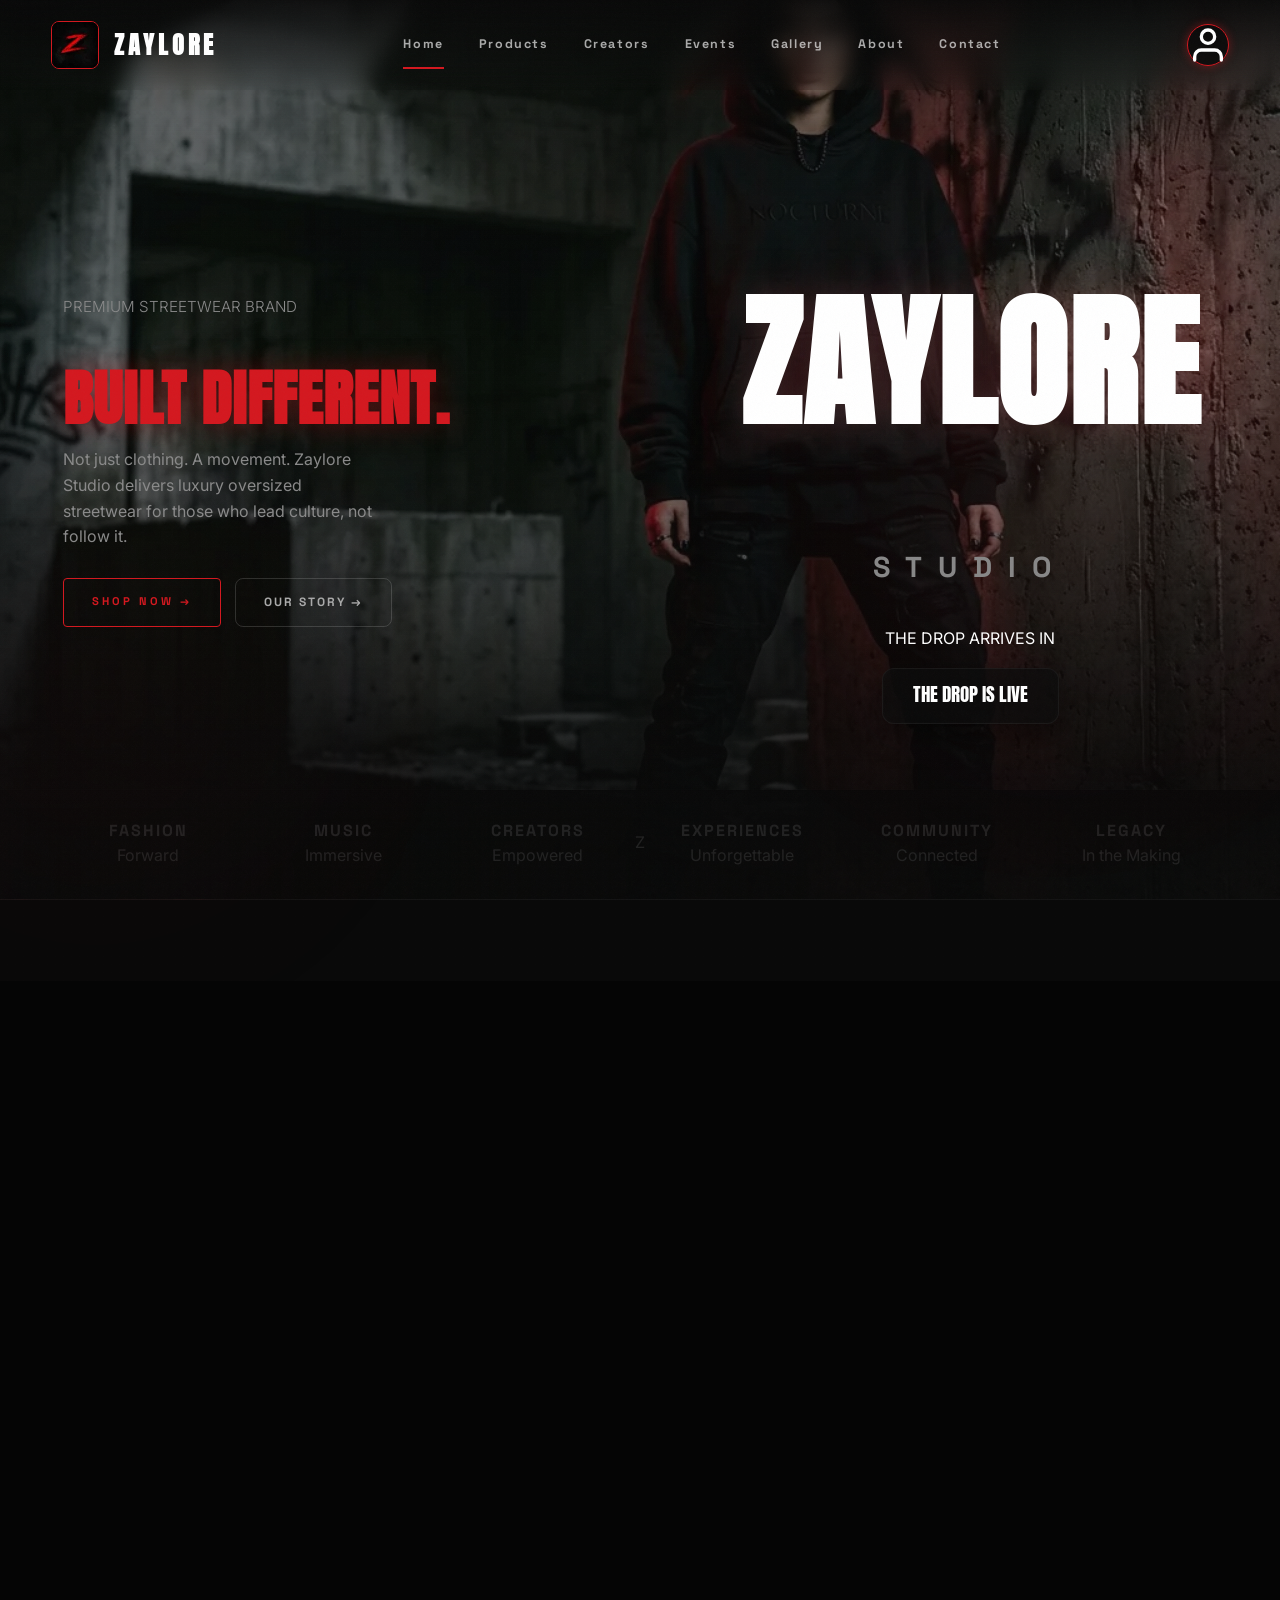
==== commit 6869a949: "fix: resolve top gap on all viewports, optimize body BFC via display flow-root, and bust browser cac" ====
--- a/index.html
+++ b/index.html
@@ -2,7 +2,7 @@
 <html lang="en">
 <head>
     <meta charset="UTF-8">
-    <meta name="viewport" content="width=device-width, initial-scale=1.0">
+    <meta name="viewport" content="width=device-width, initial-scale=1.0, viewport-fit=cover">
     <link rel="preload" href="img/hero-bg-md.webp" as="image" type="image/webp" imagesrcset="img/hero-bg-sm.webp 480w, img/hero-bg-md.webp 800w, img/hero-bg.webp 1920w" imagesizes="100vw" fetchpriority="high">
 
     <link rel="preload" href="img/hero-bg-md.webp" as="image" type="image/webp" imagesrcset="img/hero-bg-sm.webp 480w, img/hero-bg-md.webp 800w, img/hero-bg.webp 1920w" imagesizes="100vw" fetchpriority="high">
@@ -43,7 +43,7 @@
     <link rel="preconnect" href="https://fonts.gstatic.com" crossorigin>
     <link rel="preload" href="https://fonts.googleapis.com/css2?family=Anton&family=Inter:wght@300;400;500;600;700&family=Space+Grotesk:wght@400;500;600;700&display=swap" as="style" onload="this.onload=null;this.rel='stylesheet'">
     <noscript><link rel="stylesheet" href="https://fonts.googleapis.com/css2?family=Anton&family=Inter:wght@300;400;500;600;700&family=Space+Grotesk:wght@400;500;600;700&display=swap"></noscript>
-    <link rel="stylesheet" href="/styles.min.css?v=1.1.0">
+    <link rel="stylesheet" href="/styles.min.css?v=1.4.0">
 
     <!-- Organization Schema -->
     <script type="application/ld+json">
@@ -2521,7 +2521,7 @@
     })();
     </script>
 
-    <script src="/script.min.js?v=1.1.0"></script>
+    <script src="/script.min.js?v=1.3.0"></script>
     <script defer src="/js/auth-state.js"></script>
 </body>
 </html>
--- a/styles.min.css
+++ b/styles.min.css
@@ -1 +1 @@
-:root{--bg:#0a0a0a;--surface:#0f0f0f;--accent:#d41920;--accent-bright:#ff2a2a;--accent-glow:rgba(212,25,32,0.2);--text:#e8e8e8;--muted:#8a8a8a;--glass:rgba(255,255,255,0.02);--glass-2:rgba(255,255,255,0.04);--radius:12px;--ff-display:'Anton',sans-serif;--ff-body:'Inter',sans-serif;--ff-ui:'Space Grotesk',sans-serif}*{box-sizing:border-box}html,body{height:100%;overflow-x:hidden}body{margin:0;font-family:var(--ff-body);background:linear-gradient(rgba(10,10,10,0.9),rgba(10,10,10,0.9)),url('img/global-bg.webp') no-repeat center center fixed;background-size:cover;color:var(--text);-webkit-font-smoothing:antialiased;-moz-osx-font-smoothing:grayscale;line-height:1.6}.container{max-width:1200px;margin:0 auto;padding:0 20px}.row{display:flex;gap:20px}.grid{display:grid;gap:20px}.u-hidden{display:none !important}#main-nav{position:fixed;inset:0 0 auto 0;height:90px;display:flex;align-items:center;z-index:2200;padding:0 4%;background:linear-gradient(180deg,rgba(10,10,10,0.9) 0%,rgba(10,10,10,0) 100%);backdrop-filter:blur(10px);transition:all 0.4s ease}#main-nav.scrolled{background:rgba(10,10,10,0.95);height:75px;border-bottom:1px solid rgba(255,255,255,0.05)}.nav-container{width:100%;max-width:1500px;margin:0 auto;display:flex;align-items:center;justify-content:space-between}.nav-logo{display:flex;align-items:center;gap:15px;text-decoration:none;color:#fff;transition:transform 0.3s ease}.nav-logo:hover{transform:scale(1.02)}.nav-logo img{width:48px;height:48px;border-radius:8px;border:1.5px solid var(--accent)}.logo-text{font-family:var(--ff-display);letter-spacing:4px;font-size:1.5rem;font-weight:700}.nav-links{display:flex;gap:35px;align-items:center}.nav-link{font-family:var(--ff-ui);font-weight:700;font-size:0.78rem;color:rgba(255,255,255,0.65);text-decoration:none;letter-spacing:1.6px;padding:10px 0;position:relative;transition:color 0.3s,text-shadow 0.3s}.nav-link::after{content:'';position:absolute;left:0;bottom:-4px;width:0;height:1.5px;background:var(--accent);transition:width 0.35s cubic-bezier(0.23,1,0.32,1)}.nav-link:hover{color:#fff;text-shadow:0 0 10px var(--accent-glow)}.nav-link:hover::after,.nav-link.active::after{width:100%}.hamburger{display:none;flex-direction:column;gap:6px;cursor:pointer;z-index:2300;padding:10px}.hamburger span{display:block;width:28px;height:2px;background:#fff;transition:all 0.3s cubic-bezier(0.23,1,0.32,1);transform-origin:center}.hamburger.active span:nth-child(1){transform:translateY(8px) rotate(45deg)}.hamburger.active span:nth-child(2){opacity:0}.hamburger.active span:nth-child(3){transform:translateY(-8px) rotate(-45deg)}.nav-right{display:flex;align-items:center;gap:18px}.nav-action{display:flex;align-items:center;justify-content:center;width:42px;height:42px;border-radius:50%;background:rgba(10,10,10,0.8);border:1.5px solid var(--accent);color:#fff;transition:all 0.3s ease;text-decoration:none;position:relative;box-shadow:0 0 10px rgba(212,25,32,0.4)}.nav-action:hover{border-color:var(--accent-bright);box-shadow:0 0 20px rgba(212,25,32,0.7);transform:scale(1.05)}.nav-action.nav-logged-in{border-color:var(--accent);background:linear-gradient(135deg,rgba(212,25,32,0.15),rgba(212,25,32,0.05));box-shadow:0 0 16px rgba(212,25,32,0.5),inset 0 0 8px rgba(212,25,32,0.08);animation:navIconPulse 3s ease-in-out infinite}@keyframes navIconPulse{0%,100%{box-shadow:0 0 12px rgba(212,25,32,0.4),inset 0 0 6px rgba(212,25,32,0.06)}50%{box-shadow:0 0 22px rgba(212,25,32,0.7),inset 0 0 12px rgba(212,25,32,0.12)}}.nav-avatar-initial{font-family:var(--ff-display);font-size:1.1rem;font-weight:900;color:#fff;text-shadow:0 0 10px rgba(212,25,32,0.6);line-height:1}.profile-avatar{width:100%;height:100%;border-radius:50%;background:var(--accent);color:#fff;display:flex;align-items:center;justify-content:center;font-weight:800;font-size:1.1rem;box-shadow:0 0 15px rgba(212,25,32,0.5);border:1px solid var(--accent-bright)}.avatar-header-icon{width:100%;height:100%;object-fit:cover;border-radius:50%;border:1px solid var(--accent)}.profile-dropdown{position:absolute;top:calc(100% + 15px);right:0;width:240px;background:rgba(15,15,15,0.98);backdrop-filter:blur(20px);border:1px solid rgba(255,255,255,0.08);border-radius:12px;padding:10px;opacity:0;visibility:hidden;transform:translateY(10px);transition:all 0.3s cubic-bezier(0.23,1,0.32,1);z-index:3000;box-shadow:0 20px 50px rgba(0,0,0,0.5)}.profile-dropdown.active{opacity:1;visibility:visible;transform:translateY(0)}.dropdown-header{padding:15px;border-bottom:1px solid rgba(255,255,255,0.05);margin-bottom:10px}.user-name{color:#fff;font-weight:700;font-size:0.95rem;margin-bottom:4px}.user-email{color:var(--muted);font-size:0.75rem}.dropdown-menu{list-style:none;padding:0}.dropdown-menu li a{display:flex;align-items:center;gap:12px;padding:12px 15px;color:#ccc;text-decoration:none;font-size:0.85rem;border-radius:8px;transition:all 0.2s}.dropdown-menu li a:hover{background:rgba(212,25,32,0.1);color:var(--accent)}.welcome-toast{font-family:var(--ff-ui);font-size:0.85rem;color:var(--muted);letter-spacing:2px;margin-bottom:15px;display:flex;align-items:center;gap:10px;animation:slideRight 0.8s ease forwards}.welcome-toast .red{color:var(--accent);font-weight:800}@keyframes slideRight{from{opacity:0;transform:translateX(-20px)}to{opacity:1;transform:translateX(0)}}.hamburger{display:none;flex-direction:column;gap:5px;cursor:pointer}.hamburger span{width:26px;height:3px;background:#fff;border-radius:3px}@media(max-width:900px){.nav-links{display:none}.hamburger{display:flex}#main-nav{height:72px;padding:0 18px}}.hero{position:relative;min-height:100vh;display:grid;align-items:center;padding-top:84px;box-sizing:border-box}.hero-bg{position:absolute;inset:0;width:100%;height:100%;object-fit:cover;z-index:0;filter:contrast(.95) saturate(.95)}.hero-overlay{position:absolute;inset:0;background:linear-gradient(180deg,rgba(10,10,10,0.6) 0%,rgba(10,10,10,0.25) 40%,rgba(10,10,10,0.9) 90%);z-index:1}.hero-content{position:relative;z-index:2;display:grid;grid-template-columns:1.2fr 1fr;gap:40px;align-items:center;padding:80px 4% 48px}.hero-left{padding:12px}.hero-headline{color:var(--muted);font-size:0.95rem;font-weight:300}.hero-headline-strong{font-family:var(--ff-display);font-size:clamp(2.5rem,5vw,3.8rem);line-height:0.95;color:var(--accent);margin-bottom:20px;letter-spacing:1px;text-shadow:0 0 20px rgba(212,25,32,0.3)}.hero-sub{color:var(--muted);max-width:320px}.discover-btn{display:inline-flex;align-items:center;gap:10px;padding:14px 28px;border-radius:4px;border:1px solid var(--accent);color:var(--accent);background:transparent;font-family:var(--ff-ui);font-size:0.7rem;font-weight:800;letter-spacing:3px;text-transform:uppercase;text-decoration:none;transition:all 0.4s cubic-bezier(0.23,1,0.32,1);position:relative;overflow:hidden;z-index:1}.discover-btn:hover{background:var(--accent);color:#fff;letter-spacing:5px;box-shadow:0 0 30px var(--accent-glow),0 0 60px rgba(212,25,32,0.1);transform:translateY(-2px)}.hero-btn-group{display:flex;gap:14px;flex-wrap:wrap;margin-top:28px}.hero-right{text-align:center;padding:12px}.center-brand{font-family:var(--ff-display);font-size:clamp(4.8rem,12vw,9rem);line-height:0.85;color:#ffffff;position:relative;animation:brandPulse 4s ease-in-out infinite;will-change:opacity;letter-spacing:2px;text-shadow:0 0 25px rgba(255,255,255,0.08),0 0 50px rgba(212,25,32,0.18)}.center-studio{font-family:var(--ff-ui);font-size:clamp(1rem,2.5vw,1.8rem);letter-spacing:16px;font-weight:700;color:#888;margin-top:10px;text-shadow:none;text-transform:uppercase}.info-block{padding-left:18px;border-left:2px solid rgba(212,25,32,0.18)}.info-icon{width:48px;height:48px;border-radius:50%;border:1.5px solid var(--accent);display:flex;align-items:center;justify-content:center;margin-bottom:15px;font-size:1.2rem;color:var(--accent);background:rgba(212,25,32,0.05);box-shadow:0 0 15px var(--accent-glow);transition:all 0.3s ease}.info-block:hover .info-icon{transform:scale(1.1) rotate(10deg);background:var(--accent);color:#fff}.info-title{font-family:var(--ff-ui);font-weight:800;letter-spacing:1px}.glass-card{background:linear-gradient(180deg,var(--glass),var(--glass-2));border:1px solid rgba(255,255,255,0.04);backdrop-filter:blur(8px);padding:18px;border-radius:var(--radius);box-shadow:0 18px 40px rgba(0,0,0,0.6)}.hover-raise{transition:transform .28s cubic-bezier(.2,.9,.2,1),box-shadow .28s}.hover-raise:hover{transform:translateY(-8px);box-shadow:0 30px 80px rgba(0,0,0,0.6)}.countdown-wrapper{margin-top:36px}.countdown-timer{display:flex;gap:15px;justify-content:center}.cd-box{min-width:85px;padding:15px;border-radius:12px;background:rgba(15,15,15,0.7);border:1px solid rgba(255,255,255,0.1);text-align:center;backdrop-filter:blur(10px);box-shadow:0 15px 35px rgba(0,0,0,0.3);transition:transform 0.3s ease}.cd-box:hover{transform:translateY(-5px);border-color:var(--accent)}.cd-box span{display:block;font-family:var(--ff-display);font-size:2.2rem;color:#fff;line-height:1;margin-bottom:5px}.cd-label{font-size:0.7rem;color:var(--muted);letter-spacing:1px;font-weight:700}.bottom-bar{display:flex;align-items:center;justify-content:space-between;padding:18px 4%;border-top:1px solid rgba(255,255,255,0.03);background:linear-gradient(180deg,rgba(10,10,10,0.95),transparent)}.bar-item{flex:1;text-align:center;padding:10px 6px}.bar-item-title{font-family:var(--ff-ui);font-weight:800;letter-spacing:2px}#scroll-progress{position:fixed;left:0;top:0;height:3px;z-index:9999;background:linear-gradient(90deg,var(--accent-bright),var(--accent));width:0%;transition:width .12s linear}.modal-backdrop{position:fixed;inset:0;background:rgba(0,0,0,0.6);display:flex;align-items:center;justify-content:center;z-index:99990}.modal-panel{width:min(720px,95vw);background:linear-gradient(180deg,rgba(12,12,12,0.98),rgba(18,18,18,0.99));border-radius:14px;padding:20px;border:1px solid rgba(212,25,32,0.06);box-shadow:0 30px 80px rgba(0,0,0,0.6)}.oauth-btn{display:inline-flex;align-items:center;gap:12px;padding:12px 16px;border-radius:10px;background:rgba(255,255,255,0.02);border:1px solid rgba(255,255,255,0.04);color:#fff;cursor:pointer}.oauth-ghost{color:var(--muted);font-size:0.92rem}#site-loader{position:fixed;inset:0;z-index:99999;display:flex;align-items:center;justify-content:center;background:linear-gradient(180deg,#05050500 0%,#050505 100%)}#site-loader .loader-ring{width:84px;height:84px;border-radius:50%;display:grid;place-items:center;border:6px solid rgba(255,255,255,0.04);box-shadow:0 10px 60px rgba(0,0,0,0.6)}.magnetic-wrap{display:inline-block;transition:transform 0.3s cubic-bezier(0.23,1,0.32,1);will-change:transform}.footer-desc{color:var(--muted);max-width:320px}.footer-col-title{font-family:var(--ff-ui);font-weight:800;color:#fff;margin-bottom:25px;text-transform:uppercase;letter-spacing:2px;font-size:0.9rem}.footer-col-title::before{content:'';display:block;width:30px;height:2px;background:var(--accent);margin-bottom:15px}.footer-menu-link{color:var(--muted);text-decoration:none}.footer-menu-link:hover{color:var(--accent)}.grain{pointer-events:none;position:fixed;inset:0;z-index:9998;opacity:0.03;background-image:url("data:image/svg+xml;utf8,<svg xmlns='http://www.w3.org/2000/svg' width='200' height='200'><filter id='n'><feTurbulence baseFrequency='0.9' numOctaves='2' stitchTiles='stitch'/></filter><rect width='100%' height='100%' filter='url(%23n)'/></svg>")}@media (max-width:900px){.hamburger{display:flex}.nav-links{position:fixed;inset:0;background:rgba(10,10,10,0.98);backdrop-filter:blur(20px);flex-direction:column;justify-content:center;align-items:center;gap:40px;z-index:2200;opacity:0;visibility:hidden;transition:all 0.5s cubic-bezier(0.23,1,0.32,1);transform:translateY(-20px)}.nav-links.open{opacity:1;visibility:visible;transform:translateY(0)}.nav-link{font-size:2rem;letter-spacing:4px}}@media (max-width:1000px){.hero-content{grid-template-columns:1fr;gap:18px;padding:36px 4%}.hero-left{text-align:center;display:flex;flex-direction:column;align-items:center}.hero-sub{margin:0 auto 20px auto !important}.hero-btn-group{justify-content:center}.center-brand{font-size:4.2rem}}@media (max-width:600px){.nav-right{gap:10px}}@media (prefers-reduced-motion:reduce){*{animation-duration:0.001ms !important;transition-duration:0.001ms !important}}.text-muted{color:var(--muted)}.small{font-size:0.86rem}.hamburger.active span:nth-child(2){opacity:0;transform:translateX(-10px)}.hamburger.active span:nth-child(3){transform:translateY(-9px) rotate(-45deg)}@media (max-width:1024px){#main-nav{height:80px;padding:0 25px}.nav-links{position:fixed;top:0;right:-100%;width:100%;height:100vh;background:#0a0a0a;flex-direction:column;justify-content:center;gap:30px !important;transition:all 0.6s cubic-bezier(0.16,1,0.3,1);z-index:2050}.nav-links.open{right:0}.nav-link{font-size:1.5rem !important;letter-spacing:5px !important}.hamburger{display:flex}.nav-right .nav-action:not(.mobile-visible){display:none}}#home-main{flex:1;display:flex;align-items:center;justify-content:center;min-height:100vh;position:relative;z-index:1}.logo-container{animation:logoFadeIn 1.2s ease-out forwards;opacity:0}.hero-logo-img{width:min(450px,85vw);height:auto;border-radius:16px;filter:drop-shadow(0 0 40px rgba(212,25,32,0.3));transition:filter 0.4s ease,transform 0.4s ease}.hero-logo-img:hover{filter:drop-shadow(0 0 60px rgba(212,25,32,0.5));transform:scale(1.02)}@keyframes logoFadeIn{0%{opacity:0;transform:translateY(-30px) scale(0.95)}100%{opacity:1;transform:translateY(0) scale(1)}}.coming-soon-wrapper{display:flex;align-items:center;gap:24px;opacity:0;animation:comingSoonReveal 1.2s ease-out 0.6s forwards}.line-decoration{width:80px;height:2px;background:linear-gradient(90deg,transparent,var(--red-primary));position:relative}.line-decoration.right{background:linear-gradient(90deg,var(--red-primary),transparent)}.line-decoration::after{content:'';position:absolute;width:6px;height:6px;border-radius:50%;background:var(--red-primary);top:50%;transform:translateY(-50%);box-shadow:0 0 10px var(--red-glow)}.line-decoration.left::after{right:0}.line-decoration.right::after{left:0}.coming-soon-title{font-family:var(--font-display);font-size:clamp(1.8rem,5vw,3.5rem);font-weight:900;letter-spacing:8px;text-transform:uppercase;background:linear-gradient(135deg,#ffffff 0%,#cccccc 40%,var(--red-primary) 80%,var(--red-bright) 100%);-webkit-background-clip:text;-webkit-text-fill-color:transparent;background-clip:text;background-size:200% 100%;animation:shimmerText 3s ease-in-out infinite;position:relative}@keyframes comingSoonReveal{0%{opacity:0;transform:translateY(20px) scale(0.95);filter:blur(8px)}100%{opacity:1;transform:translateY(0) scale(1);filter:blur(0)}}@keyframes shimmerText{0%{background-position:200% center}100%{background-position:-200% center}}@keyframes fadeInUp{0%{opacity:0;transform:translateY(20px)}100%{opacity:1;transform:translateY(0)}}.tagline{font-family:var(--font-body);font-size:1rem;font-weight:300;color:var(--text-muted);letter-spacing:2px;animation:fadeInUp 1s ease-out 1s forwards;opacity:0}.pulse-ring{position:relative;width:16px;height:16px;animation:fadeInUp 1s ease-out 1.3s forwards;opacity:0}.pulse-dot{width:8px;height:8px;background:var(--red-primary);border-radius:50%;position:absolute;top:50%;left:50%;transform:translate(-50%,-50%);box-shadow:0 0 10px var(--red-glow)}.pulse-ring::before,.pulse-ring::after{content:'';position:absolute;top:50%;left:50%;transform:translate(-50%,-50%);border:1px solid var(--red-primary);border-radius:50%;animation:pulseOut 2s ease-out infinite}.pulse-ring::after{animation-delay:1s}@keyframes pulseOut{0%{width:8px;height:8px;opacity:0.8}100%{width:50px;height:50px;opacity:0}}#about-main{flex:1;display:flex;align-items:center;justify-content:center;min-height:100vh;position:relative;z-index:1}.about-content{text-align:center;display:flex;flex-direction:column;align-items:center}.about-icon-wrapper{position:relative;animation:logoFadeIn 1.2s ease-out forwards;opacity:0}.about-z-icon{width:180px;height:180px;border-radius:50%;object-fit:cover;filter:drop-shadow(0 0 50px rgba(212,25,32,0.4));position:relative;z-index:2;transition:filter 0.4s ease}.about-z-icon:hover{filter:drop-shadow(0 0 70px rgba(212,25,32,0.6))}.icon-ring{position:absolute;top:50%;left:50%;transform:translate(-50%,-50%);width:220px;height:220px;border:1px solid rgba(212,25,32,0.2);border-radius:50%;z-index:1;animation:ringPulse 3s ease-in-out infinite}.icon-ring::before{content:'';position:absolute;top:50%;left:50%;transform:translate(-50%,-50%);width:260px;height:260px;border:1px solid rgba(212,25,32,0.1);border-radius:50%;animation:ringPulse 3s ease-in-out 1.5s infinite}@keyframes ringPulse{0%,100%{transform:translate(-50%,-50%) scale(1);opacity:0.5}50%{transform:translate(-50%,-50%) scale(1.08);opacity:1}}@media (max-width:768px){#main-nav{padding:16px 20px}.nav-links{gap:12px}.nav-link{font-size:0.65rem;letter-spacing:2px}.nav-icon{width:34px;height:34px}.line-decoration{width:40px}.coming-soon-wrapper{gap:12px}.about-z-icon{width:140px;height:140px}.icon-ring{width:180px;height:180px}.icon-ring::before{width:220px;height:220px}}@media (max-width:480px){.line-decoration{display:none}.coming-soon-title{letter-spacing:4px}html.is-loading body{overflow:hidden}.page-fade-enter,.page-fade-exit{transition:opacity 450ms cubic-bezier(.2,.9,.2,1),transform 450ms cubic-bezier(.2,.9,.2,1)}.page-fade-enter{opacity:0;transform:translateY(8px)}.page-fade-enter-active{opacity:1;transform:none}#site-loader{position:fixed;inset:0;display:flex;align-items:center;justify-content:center;background:linear-gradient(180deg,rgba(6,6,6,0.95),rgba(10,10,10,0.98));z-index:99999}.loader-wrap{text-align:center}.loader-logo{width:72px;height:72px;border-radius:12px;overflow:hidden;box-shadow:0 8px 40px rgba(212,25,32,0.25);border:1px solid rgba(212,25,32,0.12)}.loader-title{margin-top:14px;font-family:var(--font-display);letter-spacing:6px;color:#fff;font-weight:700}.loader-sub{margin-top:6px;color:var(--text-muted);font-size:0.9rem}.loader-ring{width:96px;height:96px;border-radius:50%;background:conic-gradient(from 0deg,rgba(212,25,32,0.95),rgba(255,42,42,0.6),transparent 60%);filter:blur(6px);animation:loader-rotate 2.2s linear infinite}@keyframes loader-rotate{to{transform:rotate(360deg)}}#scroll-progress{position:fixed;left:0;top:0;height:3px;z-index:99999;background:linear-gradient(90deg,#ff2a2a,#d41920);transform-origin:left;width:0%;transition:width 120ms linear}.glass-card{background:linear-gradient(180deg,rgba(255,255,255,0.03),rgba(255,255,255,0.02));border:1px solid rgba(255,255,255,0.04);backdrop-filter:blur(8px);-webkit-backdrop-filter:blur(8px);padding:18px;border-radius:12px;box-shadow:0 8px 30px rgba(0,0,0,0.6)}.hover-raise{transition:transform 300ms cubic-bezier(.2,.9,.2,1),box-shadow 300ms}.hover-raise:hover{transform:translateY(-6px);box-shadow:0 18px 60px rgba(0,0,0,0.6)}.parallax{will-change:transform;transition:transform 0.25s linear}.cinematic-fade{opacity:0;transform:translateY(8px);transition:opacity 600ms ease,transform 600ms ease}.cinematic-fade.in{opacity:1;transform:none}.modal-backdrop{position:fixed;inset:0;background:rgba(2,2,2,0.6);z-index:99990;display:flex;align-items:center;justify-content:center}.modal-panel{width:min(720px,95vw);max-width:720px;background:linear-gradient(180deg,rgba(8,8,8,0.98),rgba(14,14,14,0.995));border-radius:14px;padding:26px;border:1px solid rgba(212,25,32,0.08);box-shadow:0 30px 80px rgba(0,0,0,0.7)}.modal-header{display:flex;align-items:center;gap:12px}.modal-title{font-family:var(--font-display);letter-spacing:6px;color:#fff}.modal-sub{color:var(--text-muted);font-size:0.95rem;margin-top:6px}.oauth-btn{display:inline-flex;align-items:center;gap:12px;padding:12px 18px;border-radius:10px;background:rgba(255,255,255,0.03);color:#fff;border:1px solid rgba(255,255,255,0.04);cursor:pointer}.oauth-btn.google{box-shadow:0 8px 30px rgba(219,68,55,0.08);border-color:rgba(219,68,55,0.12)}.oauth-ghost{margin-left:12px;color:var(--text-muted);font-size:0.9rem}.launch-btn{background:linear-gradient(90deg,rgba(212,25,32,0.95),rgba(255,42,42,0.9));color:#fff;padding:10px 16px;border-radius:8px;border:none;cursor:pointer;box-shadow:0 12px 40px rgba(212,25,32,0.14)}@media (prefers-reduced-motion:reduce){*{animation-duration:0.001ms !important;transition-duration:0.001ms !important}}.grain{pointer-events:none;position:fixed;inset:0;z-index:9998;opacity:0.03;background-image:url('data:image/svg+xml;utf8,<svg xmlns="http://www.w3.org/2000/svg" width="200" height="200"><filter id="n"><feTurbulence baseFrequency="0.9" numOctaves="2" stitchTiles="stitch"/></filter><rect width="100%" height="100%" filter="url(%23n)"/></svg>')}.u-hidden{display:none !important}body{-webkit-font-smoothing:antialiased}.hero-logo-img{border-radius:12px}}#main-footer{background:linear-gradient(180deg,#0a0a0a 0%,#050505 100%);padding:100px 5% 40px;border-top:1px solid rgba(255,255,255,0.05);position:relative;z-index:10;margin-top:80px}.footer-grid{max-width:1400px;margin:0 auto;display:grid;grid-template-columns:1.5fr 1fr 1fr 1.5fr;gap:60px;margin-bottom:80px}.footer-col-brand{display:flex;flex-direction:column;gap:25px}.footer-logo-wrap{display:flex;align-items:center;gap:15px;text-decoration:none}.footer-logo-img{width:45px;height:45px;border-radius:10px;border:1px solid rgba(212,25,32,0.3)}.footer-brand-name{font-family:var(--font-display);font-size:1.8rem;letter-spacing:3px;color:#fff;text-transform:uppercase}.footer-desc{font-size:0.9rem;color:var(--text-muted);line-height:1.8;max-width:320px}.footer-socials{display:flex;gap:15px;margin-top:10px}.social-btn{width:40px;height:40px;display:flex;align-items:center;justify-content:center;border-radius:50%;background:rgba(255,255,255,0.03);border:1px solid rgba(255,255,255,0.08);color:rgba(255,255,255,0.5);transition:all 0.4s ease;text-decoration:none}.social-btn:hover{background:var(--red-primary);border-color:var(--red-bright);color:#fff;transform:translateY(-5px);box-shadow:0 5px 15px rgba(212,25,32,0.3)}.footer-col-title{font-family:var(--font-ui);font-size:0.85rem;font-weight:800;letter-spacing:3px;text-transform:uppercase;color:#fff;margin-bottom:30px;position:relative;padding-bottom:12px}.footer-col-title::after{content:'';position:absolute;bottom:0;left:0;width:30px;height:2px;background:var(--red-primary)}.footer-menu{list-style:none;display:flex;flex-direction:column;gap:15px}.footer-menu-link{font-size:0.85rem;color:var(--text-muted);text-decoration:none;transition:all 0.3s ease}.footer-menu-link:hover{color:var(--red-primary);padding-left:8px}.footer-col-newsletter{display:flex;flex-direction:column;gap:20px}.newsletter-form{display:flex;gap:10px;background:rgba(255,255,255,0.03);padding:6px;border-radius:30px;border:1px solid rgba(255,255,255,0.08);align-items:center;background:rgba(255,255,255,0.03);border:1px solid rgba(255,255,255,0.08);border-radius:100px;padding:6px 6px 6px 20px;transition:all 0.3s ease}.newsletter-form:focus-within{border-color:var(--accent);background:rgba(212,25,32,0.02);box-shadow:0 0 20px rgba(212,25,32,0.1)}.newsletter-input{flex:1;background:transparent;border:none;color:#fff;font-size:0.85rem;outline:none}.newsletter-btn{background:var(--accent);color:#fff;border:none;padding:10px 24px;border-radius:100px;font-weight:800;font-size:0.75rem;text-transform:uppercase;letter-spacing:1px;cursor:pointer;transition:all 0.3s ease}.newsletter-btn:hover{background:var(--red-bright);box-shadow:0 0 15px var(--red-glow)}.footer-bottom{max-width:1400px;margin:0 auto;padding-top:40px;border-top:1px solid rgba(255,255,255,0.05);display:flex;justify-content:space-between;align-items:center;flex-wrap:wrap;gap:20px}.copyright{font-size:0.75rem;color:#444}.footer-legal{display:flex;gap:30px}.legal-link{font-size:0.75rem;color:#444;text-decoration:none;transition:color 0.3s ease}.legal-link:hover{color:var(--red-primary)}@media (max-width:1200px){.footer-grid{grid-template-columns:1fr 1fr;gap:40px}}@media (max-width:600px){.footer-grid{grid-template-columns:1fr;text-align:center}.footer-col-brand,.footer-desc{align-items:center;margin:0 auto}.footer-col-title::after{left:50%;transform:translateX(-50%)}.footer-socials{justify-content:center}.footer-bottom{flex-direction:column}.footer-legal{justify-content:center}}@keyframes brandPulse{0%,100%{opacity:0.85}50%{opacity:1}}@keyframes fadeUp{to{opacity:1;transform:translateY(0)}}.fade-in{opacity:0;transform:translateY(30px);animation:fadeUp 1s ease forwards}.fd1{animation-delay:0.2s}.fd2{animation-delay:0.5s}.fd3{animation-delay:0.8s}.fd4{animation-delay:1.1s}.fd5{animation-delay:1.4s}.fd6{animation-delay:1.7s}@media (max-width:480px){.center-brand{font-size:4rem}.center-studio{letter-spacing:10px;font-size:1.5rem}}.collection-section{padding:100px 5% 80px;max-width:1600px;margin:0 auto}.collection-header{text-align:center;margin-bottom:70px}.collection-eyebrow{font-family:var(--ff-ui);font-size:0.7rem;font-weight:800;letter-spacing:5px;color:var(--accent);text-transform:uppercase;display:block;margin-bottom:16px}.collection-title{font-family:var(--ff-display);font-size:clamp(2.5rem,6vw,5rem);color:#fff;margin:0 0 16px;line-height:1}.collection-subtitle{font-family:var(--ff-body);color:var(--muted);font-size:1rem;max-width:480px;margin:0 auto;line-height:1.8}.collection-featured{display:grid;grid-template-columns:1.6fr 1fr;gap:20px;margin-bottom:20px;height:580px}.featured-side{display:grid;grid-template-rows:1fr 1fr;gap:20px}.featured-card{position:relative;border-radius:16px;overflow:hidden;background:#111;cursor:pointer}.featured-card-sm{border-radius:16px}.featured-img{width:100%;height:100%;object-fit:cover;transition:transform 0.7s cubic-bezier(0.23,1,0.32,1);display:block}.featured-card:hover .featured-img{transform:scale(1.08)}.featured-overlay{position:absolute;inset:0;background:linear-gradient(to top,rgba(0,0,0,0.85) 0%,rgba(0,0,0,0.1) 60%,transparent 100%);display:flex;flex-direction:column;justify-content:space-between;padding:24px;transition:background 0.4s ease}.featured-card:hover .featured-overlay{background:linear-gradient(to top,rgba(0,0,0,0.9) 0%,rgba(0,0,0,0.3) 60%,rgba(212,25,32,0.05) 100%)}.product-tag{align-self:flex-start;background:var(--accent);color:#fff;font-family:var(--ff-ui);font-size:0.65rem;font-weight:800;letter-spacing:2px;padding:5px 12px;border-radius:100px;text-transform:uppercase}.featured-info{display:flex;flex-direction:column;gap:6px}.featured-name{font-family:var(--ff-display);font-size:1.6rem;color:#fff;margin:0;letter-spacing:1px}.featured-card-sm .featured-name{font-size:1.1rem}.featured-desc{color:rgba(255,255,255,0.6);font-size:0.8rem;margin:0}.featured-cta{color:var(--accent);font-family:var(--ff-ui);font-size:0.75rem;font-weight:700;letter-spacing:1px;text-decoration:none;text-transform:uppercase;display:inline-flex;align-items:center;gap:6px;margin-top:8px;transition:gap 0.3s ease}.featured-card:hover .featured-cta{gap:12px}.gallery-grid{display:grid;grid-template-columns:repeat(4,1fr);grid-template-rows:repeat(2,280px);gap:20px;margin-bottom:60px}.gallery-card{position:relative;border-radius:14px;overflow:hidden;background:#111;cursor:pointer}.gallery-card-tall{grid-row:span 2}.gallery-card-wide{grid-column:span 2}.gallery-img{width:100%;height:100%;object-fit:cover;transition:transform 0.6s cubic-bezier(0.23,1,0.32,1);display:block}.gallery-card:hover .gallery-img{transform:scale(1.1)}.gallery-card-overlay{position:absolute;inset:0;background:linear-gradient(to top,rgba(0,0,0,0.8) 0%,transparent 60%);display:flex;flex-direction:column;justify-content:flex-end;padding:20px;opacity:0;transition:opacity 0.4s ease}.gallery-card:hover .gallery-card-overlay{opacity:1}.gallery-category{font-family:var(--ff-ui);font-size:0.6rem;font-weight:800;letter-spacing:3px;color:var(--accent);text-transform:uppercase;margin-bottom:4px;display:block}.gallery-name{font-family:var(--ff-display);font-size:1.1rem;color:#fff;margin:0 0 12px}.gallery-shop-btn{display:inline-flex;align-items:center;gap:8px;background:rgba(212,25,32,0.9);color:#fff;text-decoration:none;font-family:var(--ff-ui);font-size:0.7rem;font-weight:700;letter-spacing:1px;text-transform:uppercase;padding:8px 18px;border-radius:100px;transition:background 0.3s ease,transform 0.2s;width:fit-content}.gallery-shop-btn:hover{background:var(--accent);transform:translateY(-2px)}.collection-cta-strip{display:flex;align-items:center;justify-content:space-between;background:linear-gradient(135deg,rgba(212,25,32,0.06) 0%,rgba(255,255,255,0.02) 100%);border:1px solid rgba(212,25,32,0.15);border-radius:20px;padding:40px 60px;gap:40px}.cta-strip-label{font-family:var(--ff-ui);font-size:0.7rem;letter-spacing:4px;color:var(--accent);text-transform:uppercase;margin:0 0 8px}.cta-strip-title{font-family:var(--ff-display);font-size:2rem;color:#fff;margin:0}.cta-strip-btn{display:inline-flex;align-items:center;gap:10px;background:var(--accent);color:#fff;text-decoration:none;font-family:var(--ff-ui);font-size:0.8rem;font-weight:800;letter-spacing:2px;text-transform:uppercase;padding:18px 40px;border-radius:100px;white-space:nowrap;transition:all 0.35s cubic-bezier(0.23,1,0.32,1);flex-shrink:0}.cta-strip-btn:hover{background:#ff2a2a;box-shadow:0 0 30px var(--accent-glow),0 0 60px rgba(212,25,32,0.1);transform:translateY(-3px);letter-spacing:3px}.brand-statement{overflow:hidden;padding:30px 0;border-top:1px solid rgba(255,255,255,0.04);border-bottom:1px solid rgba(255,255,255,0.04);background:rgba(212,25,32,0.02);margin-bottom:0}.brand-statement-inner{display:flex;white-space:nowrap}.marquee-track{display:flex;animation:marqueeScroll 30s linear infinite;gap:0}.marquee-track span{font-family:var(--ff-display);font-size:1rem;letter-spacing:3px;color:rgba(255,255,255,0.3);text-transform:uppercase;padding-right:20px}.marquee-track span .red-word{color:var(--accent)}@keyframes marqueeScroll{from{transform:translateX(0)}to{transform:translateX(-50%)}}@media (max-width:1100px){.collection-featured{grid-template-columns:1fr 1fr;height:460px}.gallery-grid{grid-template-columns:repeat(2,1fr);grid-template-rows:repeat(3,250px)}.gallery-card-tall{grid-row:span 1}.gallery-card-wide{grid-column:span 2}}@media (max-width:768px){.collection-section{padding:60px 4% 50px}.collection-featured{grid-template-columns:1fr;height:auto}.featured-card{height:320px}.featured-side{grid-template-columns:1fr 1fr;grid-template-rows:200px}.gallery-grid{grid-template-columns:repeat(2,1fr);grid-template-rows:repeat(4,200px)}.gallery-card-wide{grid-column:span 2}.collection-cta-strip{flex-direction:column;text-align:center;padding:35px 30px}.cta-strip-title{font-size:1.5rem}}@media (max-width:480px){.gallery-grid{grid-template-columns:1fr;grid-template-rows:unset}.gallery-card{height:220px}.gallery-card-wide{grid-column:span 1}.featured-side{grid-template-columns:1fr;grid-template-rows:180px 180px}.collection-cta-strip{padding:25px 20px}}.footer-menu{list-style:none;padding:0;margin:0;display:flex;flex-direction:column;gap:14px}.footer-menu-link{color:var(--muted);text-decoration:none;font-size:0.9rem;transition:color 0.25s ease,padding-left 0.25s ease;display:block}.footer-menu-link:hover{color:#fff;padding-left:6px}.footer-socials{display:flex;gap:12px;flex-wrap:wrap}.social-btn{width:40px;height:40px;border-radius:50%;background:rgba(255,255,255,0.05);border:1px solid rgba(255,255,255,0.1);display:flex;align-items:center;justify-content:center;color:#fff;text-decoration:none;transition:all 0.3s ease}.social-btn:hover{background:var(--accent);border-color:var(--accent);transform:translateY(-3px);box-shadow:0 8px 20px var(--accent-glow)}.footer-bottom{max-width:1400px;margin:0 auto;display:flex;align-items:center;justify-content:space-between;padding-top:30px;border-top:1px solid rgba(255,255,255,0.05);flex-wrap:wrap;gap:15px}.copyright{color:var(--muted);font-size:0.8rem;letter-spacing:1px;margin:0}.footer-legal{display:flex;gap:25px}.legal-link{color:var(--muted);text-decoration:none;font-size:0.8rem;transition:color 0.25s}.legal-link:hover{color:var(--accent)}.product-card.locked{position:relative;cursor:default}.product-card.locked:hover{transform:translateY(-2px);box-shadow:0 15px 35px rgba(0,0,0,0.7);border-color:rgba(255,255,255,0.05)}.blur-lock{filter:blur(22px) brightness(0.4) saturate(0.6);transition:filter 0.8s cubic-bezier(0.23,1,0.32,1)}.product-lock-overlay{position:absolute;inset:0;z-index:5;display:flex;flex-direction:column;align-items:center;justify-content:center;pointer-events:none;overflow:hidden}.chain-svg{position:absolute;inset:0;width:100%;height:100%;z-index:1;pointer-events:none}.lock-circle{position:relative;z-index:2;width:60px;height:60px;border-radius:50%;background:rgba(12,12,12,0.95);border:1.5px solid var(--accent);color:var(--accent);display:flex;align-items:center;justify-content:center;box-shadow:0 0 25px rgba(212,25,32,0.4),inset 0 0 15px rgba(212,25,32,0.1);animation:lockPulse 3s infinite ease-in-out}.lock-label{position:relative;z-index:2;font-family:var(--ff-ui);font-size:0.7rem;color:#fff;letter-spacing:4px;text-transform:uppercase;font-weight:700;margin-top:8px;text-shadow:0 3px 6px rgba(0,0,0,0.8)}@keyframes lockPulse{0%,100%{transform:scale(1) rotate(0deg);filter:drop-shadow(0 0 10px rgba(212,25,32,0.4))}50%{transform:scale(1.08) rotate(3deg);filter:drop-shadow(0 0 20px rgba(212,25,32,0.7))}}.drop-status-ribbon{position:absolute;top:20px;left:-35px;background:var(--accent);color:#fff;font-family:var(--ff-ui);font-size:0.65rem;font-weight:800;letter-spacing:2px;text-transform:uppercase;padding:6px 40px;transform:rotate(-45deg);z-index:4;box-shadow:0 5px 15px rgba(0,0,0,0.4);border:1px solid rgba(255,255,255,0.15)}.syndicate-manifesto{padding:120px 5% 100px;text-align:center;position:relative;z-index:2;background:transparent;border-bottom:1px solid rgba(255,255,255,0.03)}.manifesto-container{max-width:900px;margin:0 auto}.manifesto-label{font-family:var(--ff-ui);font-size:0.72rem;color:var(--accent);letter-spacing:6px;text-transform:uppercase;font-weight:800;margin-bottom:24px;display:inline-block}.manifesto-quote{font-family:var(--ff-body);font-size:clamp(1.4rem,3.5vw,2.5rem);font-weight:300;line-height:1.45;color:#fff;margin-bottom:30px;letter-spacing:-0.5px}.manifesto-author{font-family:var(--ff-ui);font-size:0.85rem;font-weight:700;letter-spacing:3px;color:var(--muted);text-transform:uppercase}.manifesto-author span{color:var(--accent);font-weight:800}.padlock-container{position:relative;z-index:2;width:70px;height:70px;display:flex;align-items:center;justify-content:center;filter:drop-shadow(0 0 15px rgba(255,255,255,0.15)) drop-shadow(0 0 30px rgba(212,25,32,0.3));animation:padlockGlowPulse 4s infinite ease-in-out}.silver-padlock{width:100%;height:100%;filter:drop-shadow(0 4px 8px rgba(0,0,0,0.6));transition:transform 0.3s cubic-bezier(0.2,0.8,0.2,1)}.product-card.locked:hover .silver-padlock{transform:scale(1.1) rotate(-3deg)}.lock-label-coming{position:relative;z-index:2;font-family:var(--ff-ui);font-size:0.8rem;color:#fff;letter-spacing:5px;text-transform:uppercase;font-weight:800;margin-top:14px;text-shadow:0 0 10px rgba(212,25,32,0.8),0 2px 5px rgba(0,0,0,0.9);animation:textRedGlow 2.5s infinite ease-in-out}@keyframes padlockGlowPulse{0%,100%{transform:translateY(0) scale(1);filter:drop-shadow(0 0 15px rgba(255,255,255,0.15)) drop-shadow(0 0 30px rgba(212,25,32,0.2))}50%{transform:translateY(-4px) scale(1.05);filter:drop-shadow(0 0 20px rgba(255,255,255,0.25)) drop-shadow(0 0 45px rgba(212,25,32,0.45))}}@keyframes textRedGlow{0%,100%{color:#fff;text-shadow:0 0 10px rgba(212,25,32,0.8),0 2px 5px rgba(0,0,0,0.9)}50%{color:#ff3333;text-shadow:0 0 20px rgba(212,25,32,1),0 2px 5px rgba(0,0,0,0.9)}}.founder-section{padding:100px 0;position:relative;z-index:2}.founder-inner{max-width:1280px;margin:0 auto;padding:0 40px;position:relative;z-index:1}.founder-grid{display:grid;grid-template-columns:1fr 1.1fr;gap:80px;align-items:center}.founder-visual{position:relative}.founder-img-frame{position:relative;border-radius:16px;overflow:hidden;aspect-ratio:3/4;background:#0d0d0d;border:1px solid rgba(212,25,32,0.15)}.founder-img-frame img{width:100%;height:100%;object-fit:cover;filter:grayscale(30%);transition:filter 0.5s}.founder-img-frame:hover img{filter:grayscale(0%)}.founder-img-frame::after{content:'';position:absolute;inset:0;background:linear-gradient(180deg,transparent 50%,rgba(5,5,5,0.8) 100%)}.founder-badge{position:absolute;bottom:-16px;right:-16px;background:#d41920;color:#fff;padding:16px 20px;border-radius:12px;font-family:'Anton',sans-serif;font-size:0.9rem;letter-spacing:1px;text-transform:uppercase;line-height:1.2;box-shadow:0 8px 30px rgba(212,25,32,0.4);z-index:2}.founder-badge-sub{font-family:'Space Grotesk',sans-serif;font-size:0.6rem;font-weight:600;letter-spacing:1.5px;opacity:0.85;display:block;margin-top:3px}.founder-content{}.founder-name{font-family:'Anton',sans-serif;font-size:clamp(2.5rem,5vw,4rem);text-transform:uppercase;color:#fff;line-height:0.95;margin-bottom:8px}.founder-name span{color:#d41920}.founder-role-tag{font-family:'Space Grotesk',sans-serif;font-size:0.7rem;font-weight:700;letter-spacing:3px;color:#555;text-transform:uppercase;margin-bottom:30px}.founder-bio{font-size:0.95rem;line-height:1.8;color:#888;margin-bottom:20px}.founder-bio strong{color:#d41920;font-weight:600}.founder-quote{border-left:3px solid #d41920;padding-left:20px;margin:28px 0;font-family:'Space Grotesk',sans-serif;font-size:1.05rem;font-style:italic;color:#aaa;line-height:1.6}.founder-stats-row{display:grid;grid-template-columns:repeat(3,1fr);gap:20px;margin:28px 0}.founder-stat{padding:16px;border:1px solid rgba(255,255,255,0.06);border-radius:10px;background:rgba(255,255,255,0.02);text-align:center}.founder-stat-num{font-family:'Anton',sans-serif;font-size:1.8rem;color:#d41920}.founder-stat-label{font-size:0.65rem;color:#555;text-transform:uppercase;letter-spacing:1.5px;font-family:'Space Grotesk',sans-serif;font-weight:700;margin-top:3px}.founder-cta-row{display:flex;gap:14px;margin-top:32px;flex-wrap:wrap}.founder-cta-primary{background:#d41920;color:#fff;padding:14px 28px;border-radius:8px;text-decoration:none;font-family:'Space Grotesk',sans-serif;font-size:0.75rem;font-weight:700;letter-spacing:2px;text-transform:uppercase;transition:all 0.3s}.founder-cta-primary:hover{background:#b31218;transform:translateY(-2px)}.founder-cta-ghost{border:1px solid rgba(255,255,255,0.15);color:#aaa;padding:14px 28px;border-radius:8px;text-decoration:none;font-family:'Space Grotesk',sans-serif;font-size:0.75rem;font-weight:700;letter-spacing:2px;text-transform:uppercase;transition:all 0.3s}.founder-cta-ghost:hover{border-color:rgba(255,255,255,0.35);color:#fff}@media (max-width:1024px){.founder-grid{grid-template-columns:1fr;gap:50px}.founder-img-frame{aspect-ratio:3/4 !important;max-width:100%}.founder-badge{bottom:10px;right:10px}}html,body{max-width:100%;overflow-x:hidden !important}@media (max-width:768px){.founder-grid,.culture-grid,.story-grid,.split-grid,.pillars-row,.represents-grid,.contact-container,.dash-grid,.profile-row,.event-gallery,.details-split,.img-url-grid,.form-grid{grid-template-columns:1fr !important;gap:30px !important}.showcase-wrap{flex-direction:column !important;text-align:center !important;gap:30px !important}.showcase-img{width:min(300px,80vw) !important;margin:0 auto !important}#main-nav{padding:0 15px !important}.nav-logo .logo-text{font-size:1.1rem !important;letter-spacing:2px !important}.legal-container{margin-top:100px !important;margin-bottom:60px !important;padding:0 20px !important}.legal-title{font-size:2.5rem !important;margin-bottom:30px !important;text-align:center !important;white-space:normal !important}.legal-section h2{font-size:1.2rem !important}.bottom-bar{display:grid !important;grid-template-columns:repeat(2,1fr) !important;gap:15px !important;padding:24px 20px !important;background:rgba(10,10,10,0.95) !important;border-top:1px solid rgba(255,255,255,0.05) !important}.bar-z{grid-column:span 2 !important;text-align:center !important;margin:10px 0 !important}.bar-z-icon{font-family:var(--ff-display) !important;font-size:2.2rem !important;color:var(--accent) !important;text-shadow:0 0 10px var(--accent-glow) !important}.bar-item{padding:5px !important;text-align:center !important}}@media (max-width:600px){h1,.hero-headline-strong,.brand-zaylore,.gallery-title,.events-title,.shop-title,.view-title{font-size:clamp(2rem,8vw,3.2rem) !important;white-space:normal !important;word-break:break-word !important;line-height:1.1 !important}h2,.sec-heading,.section-title-lg,.card-heading,.cultural-title{font-size:clamp(1.8rem,6vw,2.5rem) !important;white-space:normal !important;line-height:1.1 !important}.countdown-timer-container,.countdown-timer{gap:6px !important}.cd-box{min-width:55px !important;padding:6px 4px !important;border-radius:8px !important}.cd-box span{font-size:1.3rem !important}.cd-label{font-size:0.55rem !important;letter-spacing:0.5px !important}}@media (max-width:480px){.legal-title{font-size:2rem !important}}@media (max-width:768px){.hero{min-height:auto !important;padding-top:80px;padding-bottom:0}.hero-content{display:flex !important;flex-direction:column !important;grid-template-columns:unset !important;gap:0 !important;padding:20px 16px 0 !important;align-items:center !important;text-align:center !important;width:100%;box-sizing:border-box}.hero-right{order:-1;display:flex;flex-direction:column;align-items:center;text-align:center;width:100%;padding:0;gap:0}.hero-left{display:flex;flex-direction:column;align-items:center;text-align:center;padding:0;width:100%;margin-top:20px}.hero-headline{font-size:0.7rem;letter-spacing:3px;margin-bottom:6px}.hero-headline-strong{font-size:clamp(1.9rem,8.5vw,2.8rem) !important;margin-bottom:12px;line-height:1 !important}.hero-sub{font-size:0.85rem;max-width:88vw;margin:0 auto 16px auto !important;line-height:1.6}.hero-btn-group{flex-direction:column !important;align-items:center;gap:10px;width:100%;max-width:300px;margin-top:16px}.discover-btn,.hero-btn-group a{width:100% !important;text-align:center;box-sizing:border-box;justify-content:center;display:flex !important;align-items:center}.center-brand{font-size:clamp(3rem,15vw,5rem) !important;letter-spacing:2px !important;line-height:0.9}.center-studio{letter-spacing:4px !important;font-size:clamp(0.7rem,2.5vw,1rem) !important;margin-top:6px;margin-bottom:0}.countdown-wrapper{margin-top:14px;width:100%}.countdown-label{font-size:0.6rem;letter-spacing:2.5px;margin-bottom:10px;text-align:center}.countdown-timer{display:flex !important;gap:6px !important;justify-content:center;width:100%}.cd-box{flex:1 1 0 !important;min-width:0 !important;max-width:80px;padding:10px 4px !important;border-radius:8px !important}.cd-box span{font-size:clamp(1.1rem,5vw,1.6rem) !important;margin-bottom:3px}.cd-label{font-size:0.55rem !important;letter-spacing:0 !important}.bottom-bar{display:grid !important;grid-template-columns:repeat(3,1fr) !important;gap:0 !important;padding:0 !important;margin-top:20px;overflow-x:unset !important;-webkit-overflow-scrolling:unset !important;justify-content:unset !important;border-top:1px solid rgba(255,255,255,0.06);background:rgba(8,8,8,0.95)}.bar-item{flex:unset !important;flex-shrink:unset !important;min-width:unset !important;padding:14px 8px !important;text-align:center !important;border-bottom:1px solid rgba(255,255,255,0.04);border-right:1px solid rgba(255,255,255,0.04)}.bar-item:nth-child(3n){border-right:none}.bar-item-title{font-size:0.6rem;letter-spacing:1.5px}.bar-item-sub{font-size:0.65rem;color:#555;margin-top:2px}.bar-z{flex-shrink:unset !important;min-width:unset !important;display:flex;align-items:center;justify-content:center;padding:14px 8px !important;border-bottom:1px solid rgba(255,255,255,0.04);border-right:1px solid rgba(255,255,255,0.04)}.bar-z-icon{font-family:var(--ff-display) !important;font-size:1.6rem !important;color:var(--accent) !important}}@media (max-width:480px){.hero{padding-top:72px}.center-brand{font-size:clamp(2.5rem,14vw,3.8rem) !important}.center-studio{letter-spacing:3px !important;font-size:0.7rem !important}.hero-headline-strong{font-size:clamp(1.7rem,9vw,2.5rem) !important}.hero-sub{font-size:0.82rem}.hero-btn-group{max-width:260px}.cd-box span{font-size:clamp(1rem,5vw,1.4rem) !important}.bottom-bar{grid-template-columns:repeat(3,1fr) !important}.bar-item-title{font-size:0.55rem;letter-spacing:1px}}@media (max-width:360px){.hero-content{padding:14px 12px 0 !important}.center-brand{font-size:clamp(2.2rem,13vw,3rem) !important}.center-studio{letter-spacing:2px !important}.countdown-timer{gap:4px !important}.cd-box{padding:8px 2px !important}.cd-box span{font-size:1rem !important}.cd-label{font-size:0.5rem !important}.bar-item-title{font-size:0.5rem}}.footer-seo-links{max-width:1400px;margin:0 auto 40px;padding-bottom:24px;border-bottom:1px solid rgba(255,255,255,0.05);display:flex;flex-wrap:wrap;align-items:center;gap:12px 18px;font-family:var(--font-ui,var(--ff-ui,'Space Grotesk',sans-serif));font-size:0.72rem;font-weight:600;letter-spacing:1.5px;text-transform:uppercase}.footer-seo-links .seo-label{color:var(--accent,var(--red-primary,#d41920));font-weight:700;margin-right:4px}.footer-seo-links a{color:var(--text-muted,var(--muted,#888888));text-decoration:none;transition:color .3s ease,border-bottom-color .3s ease;border-bottom:1px solid transparent;padding-bottom:2px}.footer-seo-links a:hover{color:#fff;border-bottom-color:var(--accent,var(--red-primary,#d41920))}@media (max-width:768px){.footer-seo-links{justify-content:center;text-align:center;margin-bottom:30px;padding:0 15px 20px;gap:10px 14px}}.seo-section{background:var(--bg-dark-gray,#0c0c0c);border-top:1px solid var(--border-color,rgba(255,255,255,0.05));border-bottom:1px solid var(--border-color,rgba(255,255,255,0.05))}.seo-content-card{max-width:1000px;margin:0 auto;background:rgba(255,255,255,0.01);border:1px solid rgba(255,255,255,0.03);border-radius:12px;padding:40px 30px;backdrop-filter:blur(10px);-webkit-backdrop-filter:blur(10px)}.seo-content-grid{display:grid;grid-template-columns:1fr;gap:20px;margin-top:25px}.seo-content-paragraph{font-family:var(--font-body,var(--ff-body,'Inter',sans-serif));font-size:0.88rem;line-height:1.8;color:var(--text-muted,var(--muted,#888888));text-align:justify}.seo-content-paragraph strong{color:#fff;font-weight:600}@media (max-width:768px){.seo-content-card{padding:30px 20px}.seo-content-paragraph{font-size:0.82rem;text-align:left}}.zs-cta-section{position:relative;padding:100px 5%;background:var(--bg-dark-gray,#0c0c0c);border-top:1px solid rgba(255,255,255,.04);border-bottom:1px solid rgba(255,255,255,.04);overflow:hidden}.zs-cta-glow{position:absolute;top:50%;left:50%;transform:translate(-50%,-50%);width:600px;height:400px;background:radial-gradient(circle,rgba(212,25,32,.06) 0%,transparent 70%);pointer-events:none;z-index:1}.zs-cta-container{max-width:1100px;margin:0 auto;position:relative;z-index:2;text-align:center}.zs-cta-card{background:rgba(18,18,18,.75);border:1px solid rgba(255,255,255,.06);border-radius:16px;padding:60px 40px;backdrop-filter:blur(20px);-webkit-backdrop-filter:blur(20px);box-shadow:0 30px 70px rgba(0,0,0,.8),0 0 30px rgba(212,25,32,.03);transition:border-color .4s ease,box-shadow .4s ease}.zs-cta-card:hover{border-color:rgba(212,25,32,.25);box-shadow:0 30px 80px rgba(0,0,0,.85),0 0 40px rgba(212,25,32,.08)}.zs-cta-eyebrow{font-family:var(--font-ui,var(--ff-ui,'Space Grotesk',sans-serif));font-size:.75rem;font-weight:800;letter-spacing:6px;color:var(--accent,var(--red-primary,#d41920));text-transform:uppercase;margin-bottom:20px;display:inline-block}.zs-cta-title{font-family:var(--ff-display,'Anton',sans-serif);font-size:clamp(2.2rem,5vw,4rem);line-height:1.1;color:#fff;text-transform:uppercase;letter-spacing:2px;margin-bottom:24px}.zs-cta-title span{color:var(--accent,var(--red-primary,#d41920));text-shadow:0 0 20px rgba(212,25,32,.4)}.zs-cta-desc{font-family:var(--font-body,var(--ff-body,'Inter',sans-serif));font-size:clamp(.95rem,2vw,1.15rem);line-height:1.7;color:var(--text-muted,var(--muted,#888888));max-width:760px;margin:0 auto 36px}.zs-cta-desc strong{color:#fff}.zs-cta-btn-group{display:flex;gap:18px;justify-content:center;flex-wrap:wrap}.zs-btn-primary,.zs-btn-secondary{display:inline-flex;align-items:center;justify-content:center;padding:16px 36px;border-radius:8px;font-family:var(--font-ui,var(--ff-ui,'Space Grotesk',sans-serif));font-size:.78rem;font-weight:800;letter-spacing:3px;text-transform:uppercase;text-decoration:none;cursor:pointer;transition:all .4s cubic-bezier(.25,1,.3,1);position:relative;overflow:hidden}.zs-btn-primary{background:var(--accent,var(--red-primary,#d41920));color:#fff;border:1px solid var(--accent,var(--red-primary,#d41920));box-shadow:0 10px 30px rgba(212,25,32,.25)}.zs-btn-primary:hover{background:#ff1a1a;border-color:#ff1a1a;transform:translateY(-3px);box-shadow:0 15px 35px rgba(212,25,32,.5),0 0 20px rgba(255,26,26,.2);letter-spacing:4px}.zs-btn-secondary{background:transparent;color:#e8e8e8;border:1px solid rgba(255,255,255,.12)}.zs-btn-secondary:hover{color:#fff;border-color:rgba(255,255,255,.35);background:rgba(255,255,255,.02);transform:translateY(-3px);box-shadow:0 15px 35px rgba(0,0,0,.4);letter-spacing:4px}.zs-modal-overlay{position:fixed;inset:0;background:rgba(2,2,2,.85);backdrop-filter:blur(12px);-webkit-backdrop-filter:blur(12px);z-index:99990;display:flex;align-items:center;justify-content:center;opacity:0;visibility:hidden;transition:opacity .4s ease,visibility .4s ease}.zs-modal-overlay.active{opacity:1;visibility:visible}.zs-modal-card{width:min(580px,92vw);background:linear-gradient(180deg,rgba(10,10,10,.98) 0%,rgba(15,15,15,.99) 100%);border:1px solid rgba(255,255,255,.06);border-radius:20px;padding:50px 40px;box-shadow:0 35px 80px rgba(0,0,0,.9),0 0 40px rgba(212,25,32,.08);position:relative;transform:translateY(30px) scale(.96);transition:transform .4s cubic-bezier(.25,1,.3,1)}.zs-modal-overlay.active .zs-modal-card{transform:translateY(0) scale(1)}.zs-modal-close{position:absolute;top:24px;right:24px;background:transparent;border:none;color:#888;cursor:pointer;font-size:1.5rem;transition:color .25s;line-height:1;padding:4px}.zs-modal-close:hover{color:#fff}.zs-list-perks{list-style:none;padding:0;margin:25px auto 30px;max-width:380px;text-align:left;display:flex;flex-direction:column;gap:12px}.zs-list-perks li{font-family:var(--font-body,var(--ff-body,'Inter',sans-serif));font-size:.9rem;color:#ccc;display:flex;align-items:center;gap:12px}.zs-list-perks li::before{content:'✓';color:var(--accent,var(--red-primary,#d41920));font-weight:800}.zs-modal-form{display:flex;flex-direction:column;gap:16px;max-width:420px;margin:0 auto}.zs-modal-input-wrap{position:relative}.zs-modal-input{width:100%;background:rgba(255,255,255,.02);border:1px solid rgba(255,255,255,.08);border-radius:8px;padding:16px 20px;font-family:var(--font-body,var(--ff-body,'Inter',sans-serif));font-size:.9rem;color:#fff;outline:none;transition:border-color .3s ease,background-color .3s ease}.zs-modal-input:focus{border-color:var(--accent,var(--red-primary,#d41920));background:rgba(212,25,32,0.01)}.zs-modal-submit{margin-top:8px;width:100%}.zs-modal-privacy{margin-top:16px;font-size:.75rem;color:#555;text-align:center}.zs-modal-privacy a{color:#888;text-decoration:none;border-bottom:1px solid transparent;transition:border-color .25s}.zs-modal-privacy a:hover{border-bottom-color:#888}.zs-cta-smalltext{display:block;margin-top:15px;font-family:var(--font-body,var(--ff-body,'Inter',sans-serif));font-size:.76rem;color:#555;letter-spacing:.5px}@media (max-width:768px){.zs-cta-section{padding:60px 4%}.zs-cta-card{padding:40px 20px}.zs-cta-glow{width:300px;height:300px}.zs-modal-card{padding:40px 24px}.zs-btn-primary,.zs-btn-secondary{width:100%;padding:14px 24px}}+:root{--bg:#0a0a0a;--surface:#0f0f0f;--accent:#d41920;--accent-bright:#ff2a2a;--accent-glow:rgba(212,25,32,0.2);--text:#e8e8e8;--muted:#8a8a8a;--glass:rgba(255,255,255,0.02);--glass-2:rgba(255,255,255,0.04);--radius:12px;--ff-display:'Anton',sans-serif;--ff-body:'Inter',sans-serif;--ff-ui:'Space Grotesk',sans-serif;}*{box-sizing:border-box}html,body{height:100% !important;margin:0 !important;padding:0 !important;overflow-x:hidden !important;}body{margin:0 !important;padding:0 !important;display:flow-root;font-family:var(--ff-body);background:linear-gradient(rgba(10,10,10,0.9),rgba(10,10,10,0.9)),url('img/global-bg.jpg') no-repeat center center fixed;background-size:cover;color:var(--text);-webkit-font-smoothing:antialiased;-moz-osx-font-smoothing:grayscale;line-height:1.6;}.container{max-width:1200px;margin:0 auto;padding:0 20px}.row{display:flex;gap:20px}.grid{display:grid;gap:20px}.u-hidden{display:none !important}#main-nav{position:fixed !important;top:0 !important;left:0 !important;right:0 !important;height:90px;display:flex;align-items:center;z-index:2200;padding:0 4%;background:linear-gradient(180deg,rgba(10,10,10,0.9) 0%,rgba(10,10,10,0) 100%);backdrop-filter:blur(10px);transition:all 0.4s ease;}#main-nav.scrolled{background:rgba(10,10,10,0.95);height:75px;border-bottom:1px solid rgba(255,255,255,0.05);}.nav-container{width:100%;max-width:1500px;margin:0 auto;display:flex;align-items:center;justify-content:space-between;}.nav-logo{display:flex;align-items:center;gap:15px;text-decoration:none;color:#fff;transition:transform 0.3s ease;}.nav-logo:hover{transform:scale(1.02);}.nav-logo img{width:48px;height:48px;border-radius:8px;border:1.5px solid var(--accent);}.logo-text{font-family:var(--ff-display);letter-spacing:4px;font-size:1.5rem;font-weight:700;}.nav-links{display:flex;gap:35px;align-items:center;}.nav-link{font-family:var(--ff-ui);font-weight:700;font-size:0.78rem;color:rgba(255,255,255,0.65);text-decoration:none;letter-spacing:1.6px;padding:10px 0;position:relative;transition:color 0.3s,text-shadow 0.3s;}.nav-link::after{content:'';position:absolute;left:0;bottom:-4px;width:0;height:1.5px;background:var(--accent);transition:width 0.35s cubic-bezier(0.23,1,0.32,1);}.nav-link:hover{color:#fff;text-shadow:0 0 10px var(--accent-glow);}.nav-link:hover::after,.nav-link.active::after{width:100%;}.hamburger{display:none;flex-direction:column;gap:6px;cursor:pointer;z-index:2300;padding:10px;}.hamburger span{display:block;width:28px;height:2px;background:#fff;transition:all 0.3s cubic-bezier(0.23,1,0.32,1);transform-origin:center;}.hamburger.active span:nth-child(1){transform:translateY(8px) rotate(45deg);}.hamburger.active span:nth-child(2){opacity:0;}.hamburger.active span:nth-child(3){transform:translateY(-8px) rotate(-45deg);}.nav-right{display:flex;align-items:center;gap:18px}.nav-action{display:flex;align-items:center;justify-content:center;width:42px;height:42px;border-radius:50%;background:rgba(10,10,10,0.8);border:1.5px solid var(--accent);color:#fff;transition:all 0.3s ease;text-decoration:none;position:relative;box-shadow:0 0 10px rgba(212,25,32,0.4);}.nav-action:hover{border-color:var(--accent-bright);box-shadow:0 0 20px rgba(212,25,32,0.7);transform:scale(1.05);}.nav-action.nav-logged-in{border-color:var(--accent);background:linear-gradient(135deg,rgba(212,25,32,0.15),rgba(212,25,32,0.05));box-shadow:0 0 16px rgba(212,25,32,0.5),inset 0 0 8px rgba(212,25,32,0.08);animation:navIconPulse 3s ease-in-out infinite;}@keyframes navIconPulse{0%,100%{box-shadow:0 0 12px rgba(212,25,32,0.4),inset 0 0 6px rgba(212,25,32,0.06);}50%{box-shadow:0 0 22px rgba(212,25,32,0.7),inset 0 0 12px rgba(212,25,32,0.12);}}.nav-avatar-initial{font-family:var(--ff-display);font-size:1.1rem;font-weight:900;color:#fff;text-shadow:0 0 10px rgba(212,25,32,0.6);line-height:1;}.profile-avatar{width:100%;height:100%;border-radius:50%;background:var(--accent);color:#fff;display:flex;align-items:center;justify-content:center;font-weight:800;font-size:1.1rem;box-shadow:0 0 15px rgba(212,25,32,0.5);border:1px solid var(--accent-bright);}.avatar-header-icon{width:100%;height:100%;object-fit:cover;border-radius:50%;border:1px solid var(--accent);}.profile-dropdown{position:absolute;top:calc(100% + 15px);right:0;width:240px;background:rgba(15,15,15,0.98);backdrop-filter:blur(20px);border:1px solid rgba(255,255,255,0.08);border-radius:12px;padding:10px;opacity:0;visibility:hidden;transform:translateY(10px);transition:all 0.3s cubic-bezier(0.23,1,0.32,1);z-index:3000;box-shadow:0 20px 50px rgba(0,0,0,0.5);}.profile-dropdown.active{opacity:1;visibility:visible;transform:translateY(0);}.dropdown-header{padding:15px;border-bottom:1px solid rgba(255,255,255,0.05);margin-bottom:10px;}.user-name{color:#fff;font-weight:700;font-size:0.95rem;margin-bottom:4px;}.user-email{color:var(--muted);font-size:0.75rem;}.dropdown-menu{list-style:none;padding:0;}.dropdown-menu li a{display:flex;align-items:center;gap:12px;padding:12px 15px;color:#ccc;text-decoration:none;font-size:0.85rem;border-radius:8px;transition:all 0.2s;}.dropdown-menu li a:hover{background:rgba(212,25,32,0.1);color:var(--accent);}.welcome-toast{font-family:var(--ff-ui);font-size:0.85rem;color:var(--muted);letter-spacing:2px;margin-bottom:15px;display:flex;align-items:center;gap:10px;animation:slideRight 0.8s ease forwards;}.welcome-toast .red{color:var(--accent);font-weight:800;}@keyframes slideRight{from{opacity:0;transform:translateX(-20px);}to{opacity:1;transform:translateX(0);}}.hamburger{display:none;flex-direction:column;gap:5px;cursor:pointer}.hamburger span{width:26px;height:3px;background:#fff;border-radius:3px}@media(max-width:900px){.nav-links{display:none}.hamburger{display:flex}#main-nav{height:72px;padding:0 18px}}.hero{position:relative;min-height:100vh;display:grid;align-items:center;padding-top:84px;box-sizing:border-box;}.hero-bg{position:absolute;inset:0;width:100%;height:100%;object-fit:cover;z-index:0;filter:contrast(.95) saturate(.95)}.hero-overlay{position:absolute;inset:0;background:linear-gradient(180deg,rgba(10,10,10,0.6) 0%,rgba(10,10,10,0.25) 40%,rgba(10,10,10,0.9) 90%);z-index:1}.hero-content{position:relative;z-index:2;display:grid;grid-template-columns:1.2fr 1fr;gap:40px;align-items:center;padding:80px 4% 48px;}.hero-left{padding:12px}.hero-headline{color:var(--muted);font-size:0.95rem;font-weight:300}.hero-headline-strong{font-family:var(--ff-display);font-size:clamp(2.5rem,5vw,3.8rem);line-height:0.95;color:var(--accent);margin-bottom:20px;letter-spacing:1px;text-shadow:0 0 20px rgba(212,25,32,0.3);}.hero-sub{color:var(--muted);max-width:320px}.discover-btn{display:inline-flex;align-items:center;gap:10px;padding:14px 28px;border-radius:4px;border:1px solid var(--accent);color:var(--accent);background:transparent;font-family:var(--ff-ui);font-size:0.7rem;font-weight:800;letter-spacing:3px;text-transform:uppercase;text-decoration:none;transition:all 0.4s cubic-bezier(0.23,1,0.32,1);position:relative;overflow:hidden;z-index:1;}.discover-btn:hover{background:var(--accent);color:#fff;letter-spacing:5px;box-shadow:0 0 30px var(--accent-glow),0 0 60px rgba(212,25,32,0.1);transform:translateY(-2px);}.hero-btn-group{display:flex;gap:14px;flex-wrap:wrap;margin-top:28px;}.hero-right{text-align:center;padding:12px;}.center-brand{font-family:var(--ff-display);font-size:clamp(4.8rem,12vw,9rem);line-height:0.85;color:#ffffff;position:relative;animation:brandPulse 4s ease-in-out infinite;will-change:opacity;letter-spacing:2px;text-shadow:0 0 25px rgba(255,255,255,0.08),0 0 50px rgba(212,25,32,0.18);}.center-studio{font-family:var(--ff-ui);font-size:clamp(1rem,2.5vw,1.8rem);letter-spacing:16px;font-weight:700;color:#888;margin-top:10px;text-shadow:none;text-transform:uppercase;}.info-block{padding-left:18px;border-left:2px solid rgba(212,25,32,0.18)}.info-icon{width:48px;height:48px;border-radius:50%;border:1.5px solid var(--accent);display:flex;align-items:center;justify-content:center;margin-bottom:15px;font-size:1.2rem;color:var(--accent);background:rgba(212,25,32,0.05);box-shadow:0 0 15px var(--accent-glow);transition:all 0.3s ease;}.info-block:hover .info-icon{transform:scale(1.1) rotate(10deg);background:var(--accent);color:#fff;}.info-title{font-family:var(--ff-ui);font-weight:800;letter-spacing:1px}.glass-card{background:linear-gradient(180deg,var(--glass),var(--glass-2));border:1px solid rgba(255,255,255,0.04);backdrop-filter:blur(8px);padding:18px;border-radius:var(--radius);box-shadow:0 18px 40px rgba(0,0,0,0.6)}.hover-raise{transition:transform .28s cubic-bezier(.2,.9,.2,1),box-shadow .28s}.hover-raise:hover{transform:translateY(-8px);box-shadow:0 30px 80px rgba(0,0,0,0.6)}.countdown-wrapper{margin-top:36px}.countdown-timer{display:flex;gap:15px;justify-content:center;}.cd-box{min-width:85px;padding:15px;border-radius:12px;background:rgba(15,15,15,0.7);border:1px solid rgba(255,255,255,0.1);text-align:center;backdrop-filter:blur(10px);box-shadow:0 15px 35px rgba(0,0,0,0.3);transition:transform 0.3s ease;}.cd-box:hover{transform:translateY(-5px);border-color:var(--accent);}.cd-box span{display:block;font-family:var(--ff-display);font-size:2.2rem;color:#fff;line-height:1;margin-bottom:5px;}.cd-label{font-size:0.7rem;color:var(--muted);letter-spacing:1px;font-weight:700;}.bottom-bar{display:flex;align-items:center;justify-content:space-between;padding:18px 4%;border-top:1px solid rgba(255,255,255,0.03);background:linear-gradient(180deg,rgba(10,10,10,0.95),transparent)}.bar-item{flex:1;text-align:center;padding:10px 6px}.bar-item-title{font-family:var(--ff-ui);font-weight:800;letter-spacing:2px}#scroll-progress{position:fixed;left:0;top:0;height:3px;z-index:9999;background:linear-gradient(90deg,var(--accent-bright),var(--accent));width:0%;transition:width .12s linear}.modal-backdrop{position:fixed;inset:0;background:rgba(0,0,0,0.6);display:flex;align-items:center;justify-content:center;z-index:99990}.modal-panel{width:min(720px,95vw);background:linear-gradient(180deg,rgba(12,12,12,0.98),rgba(18,18,18,0.99));border-radius:14px;padding:20px;border:1px solid rgba(212,25,32,0.06);box-shadow:0 30px 80px rgba(0,0,0,0.6)}.oauth-btn{display:inline-flex;align-items:center;gap:12px;padding:12px 16px;border-radius:10px;background:rgba(255,255,255,0.02);border:1px solid rgba(255,255,255,0.04);color:#fff;cursor:pointer}.oauth-ghost{color:var(--muted);font-size:0.92rem}#site-loader{position:fixed;inset:0;z-index:99999;display:flex;align-items:center;justify-content:center;background:linear-gradient(180deg,#05050500 0%,#050505 100%)}#site-loader .loader-ring{width:84px;height:84px;border-radius:50%;display:grid;place-items:center;border:6px solid rgba(255,255,255,0.04);box-shadow:0 10px 60px rgba(0,0,0,0.6)}.magnetic-wrap{display:inline-block;transition:transform 0.3s cubic-bezier(0.23,1,0.32,1);will-change:transform;}.footer-desc{color:var(--muted);max-width:320px}.footer-col-title{font-family:var(--ff-ui);font-weight:800;color:#fff;margin-bottom:25px;text-transform:uppercase;letter-spacing:2px;font-size:0.9rem;}.footer-col-title::before{content:'';display:block;width:30px;height:2px;background:var(--accent);margin-bottom:15px;}.footer-menu-link{color:var(--muted);text-decoration:none}.footer-menu-link:hover{color:var(--accent)}.grain{pointer-events:none;position:fixed;inset:0;z-index:9998;opacity:0.03;background-image:url("data:image/svg+xml;utf8,<svg xmlns='http://www.w3.org/2000/svg' width='200' height='200'><filter id='n'><feTurbulence baseFrequency='0.9' numOctaves='2' stitchTiles='stitch'/></filter><rect width='100%' height='100%' filter='url(%23n)'/></svg>")}@media (max-width:900px){.hamburger{display:flex;}.nav-links{position:fixed;inset:0;background:rgba(10,10,10,0.98);backdrop-filter:blur(20px);flex-direction:column;justify-content:center;align-items:center;gap:40px;z-index:2200;opacity:0;visibility:hidden;transition:all 0.5s cubic-bezier(0.23,1,0.32,1);transform:translateY(-20px);}.nav-links.open{opacity:1;visibility:visible;transform:translateY(0);}.nav-link{font-size:2rem;letter-spacing:4px;}}@media (max-width:1000px){.hero-content{grid-template-columns:1fr;gap:18px;padding:36px 4%;}.hero-left{text-align:center;display:flex;flex-direction:column;align-items:center;}.hero-sub{margin:0 auto 20px auto !important;}.hero-btn-group{justify-content:center;}.center-brand{font-size:4.2rem;}}@media (max-width:600px){.nav-right{gap:10px;}}@media (prefers-reduced-motion:reduce){*{animation-duration:0.001ms !important;transition-duration:0.001ms !important}}.text-muted{color:var(--muted)}.small{font-size:0.86rem}.hamburger.active span:nth-child(2){opacity:0;transform:translateX(-10px);}.hamburger.active span:nth-child(3){transform:translateY(-9px) rotate(-45deg);}@media (max-width:1024px){#main-nav{height:80px;padding:0 25px;}.nav-links{position:fixed;top:0;right:-100%;width:100%;height:100vh;background:#0a0a0a;flex-direction:column;justify-content:center;gap:30px !important;transition:all 0.6s cubic-bezier(0.16,1,0.3,1);z-index:2050;}.nav-links.open{right:0;}.nav-link{font-size:1.5rem !important;letter-spacing:5px !important;}.hamburger{display:flex;}.nav-right .nav-action:not(.mobile-visible){display:none;}}#home-main{flex:1;display:flex;align-items:center;justify-content:center;min-height:100vh;position:relative;z-index:1;}.logo-container{animation:logoFadeIn 1.2s ease-out forwards;opacity:0;}.hero-logo-img{width:min(450px,85vw);height:auto;border-radius:16px;filter:drop-shadow(0 0 40px rgba(212,25,32,0.3));transition:filter 0.4s ease,transform 0.4s ease;}.hero-logo-img:hover{filter:drop-shadow(0 0 60px rgba(212,25,32,0.5));transform:scale(1.02);}@keyframes logoFadeIn{0%{opacity:0;transform:translateY(-30px) scale(0.95);}100%{opacity:1;transform:translateY(0) scale(1);}}.coming-soon-wrapper{display:flex;align-items:center;gap:24px;opacity:0;animation:comingSoonReveal 1.2s ease-out 0.6s forwards;}.line-decoration{width:80px;height:2px;background:linear-gradient(90deg,transparent,var(--red-primary));position:relative;}.line-decoration.right{background:linear-gradient(90deg,var(--red-primary),transparent);}.line-decoration::after{content:'';position:absolute;width:6px;height:6px;border-radius:50%;background:var(--red-primary);top:50%;transform:translateY(-50%);box-shadow:0 0 10px var(--red-glow);}.line-decoration.left::after{right:0;}.line-decoration.right::after{left:0;}.coming-soon-title{font-family:var(--font-display);font-size:clamp(1.8rem,5vw,3.5rem);font-weight:900;letter-spacing:8px;text-transform:uppercase;background:linear-gradient(135deg,#ffffff 0%,#cccccc 40%,var(--red-primary) 80%,var(--red-bright) 100%);-webkit-background-clip:text;-webkit-text-fill-color:transparent;background-clip:text;background-size:200% 100%;animation:shimmerText 3s ease-in-out infinite;position:relative;}@keyframes comingSoonReveal{0%{opacity:0;transform:translateY(20px) scale(0.95);filter:blur(8px);}100%{opacity:1;transform:translateY(0) scale(1);filter:blur(0);}}@keyframes shimmerText{0%{background-position:200% center;}100%{background-position:-200% center;}}@keyframes fadeInUp{0%{opacity:0;transform:translateY(20px);}100%{opacity:1;transform:translateY(0);}}.tagline{font-family:var(--font-body);font-size:1rem;font-weight:300;color:var(--text-muted);letter-spacing:2px;animation:fadeInUp 1s ease-out 1s forwards;opacity:0;}.pulse-ring{position:relative;width:16px;height:16px;animation:fadeInUp 1s ease-out 1.3s forwards;opacity:0;}.pulse-dot{width:8px;height:8px;background:var(--red-primary);border-radius:50%;position:absolute;top:50%;left:50%;transform:translate(-50%,-50%);box-shadow:0 0 10px var(--red-glow);}.pulse-ring::before,.pulse-ring::after{content:'';position:absolute;top:50%;left:50%;transform:translate(-50%,-50%);border:1px solid var(--red-primary);border-radius:50%;animation:pulseOut 2s ease-out infinite;}.pulse-ring::after{animation-delay:1s;}@keyframes pulseOut{0%{width:8px;height:8px;opacity:0.8;}100%{width:50px;height:50px;opacity:0;}}#about-main{flex:1;display:flex;align-items:center;justify-content:center;min-height:100vh;position:relative;z-index:1;}.about-content{text-align:center;display:flex;flex-direction:column;align-items:center;}.about-icon-wrapper{position:relative;animation:logoFadeIn 1.2s ease-out forwards;opacity:0;}.about-z-icon{width:180px;height:180px;border-radius:50%;object-fit:cover;filter:drop-shadow(0 0 50px rgba(212,25,32,0.4));position:relative;z-index:2;transition:filter 0.4s ease;}.about-z-icon:hover{filter:drop-shadow(0 0 70px rgba(212,25,32,0.6));}.icon-ring{position:absolute;top:50%;left:50%;transform:translate(-50%,-50%);width:220px;height:220px;border:1px solid rgba(212,25,32,0.2);border-radius:50%;z-index:1;animation:ringPulse 3s ease-in-out infinite;}.icon-ring::before{content:'';position:absolute;top:50%;left:50%;transform:translate(-50%,-50%);width:260px;height:260px;border:1px solid rgba(212,25,32,0.1);border-radius:50%;animation:ringPulse 3s ease-in-out 1.5s infinite;}@keyframes ringPulse{0%,100%{transform:translate(-50%,-50%) scale(1);opacity:0.5;}50%{transform:translate(-50%,-50%) scale(1.08);opacity:1;}}@media (max-width:768px){#main-nav{padding:16px 20px;}.nav-links{gap:12px;}.nav-link{font-size:0.65rem;letter-spacing:2px;}.nav-icon{width:34px;height:34px;}.line-decoration{width:40px;}.coming-soon-wrapper{gap:12px;}.about-z-icon{width:140px;height:140px;}.icon-ring{width:180px;height:180px;}.icon-ring::before{width:220px;height:220px;}}@media (max-width:480px){.line-decoration{display:none;}.coming-soon-title{letter-spacing:4px;}html.is-loading body{overflow:hidden;}.page-fade-enter,.page-fade-exit{transition:opacity 450ms cubic-bezier(.2,.9,.2,1),transform 450ms cubic-bezier(.2,.9,.2,1);}.page-fade-enter{opacity:0;transform:translateY(8px);}.page-fade-enter-active{opacity:1;transform:none;}#site-loader{position:fixed;inset:0;display:flex;align-items:center;justify-content:center;background:linear-gradient(180deg,rgba(6,6,6,0.95),rgba(10,10,10,0.98));z-index:99999;}.loader-wrap{text-align:center;}.loader-logo{width:72px;height:72px;border-radius:12px;overflow:hidden;box-shadow:0 8px 40px rgba(212,25,32,0.25);border:1px solid rgba(212,25,32,0.12);}.loader-title{margin-top:14px;font-family:var(--font-display);letter-spacing:6px;color:#fff;font-weight:700;}.loader-sub{margin-top:6px;color:var(--text-muted);font-size:0.9rem;}.loader-ring{width:96px;height:96px;border-radius:50%;background:conic-gradient(from 0deg,rgba(212,25,32,0.95),rgba(255,42,42,0.6),transparent 60%);filter:blur(6px);animation:loader-rotate 2.2s linear infinite;}@keyframes loader-rotate{to{transform:rotate(360deg);}}#scroll-progress{position:fixed;left:0;top:0;height:3px;z-index:99999;background:linear-gradient(90deg,#ff2a2a,#d41920);transform-origin:left;width:0%;transition:width 120ms linear;}.glass-card{background:linear-gradient(180deg,rgba(255,255,255,0.03),rgba(255,255,255,0.02));border:1px solid rgba(255,255,255,0.04);backdrop-filter:blur(8px);-webkit-backdrop-filter:blur(8px);padding:18px;border-radius:12px;box-shadow:0 8px 30px rgba(0,0,0,0.6);}.hover-raise{transition:transform 300ms cubic-bezier(.2,.9,.2,1),box-shadow 300ms;}.hover-raise:hover{transform:translateY(-6px);box-shadow:0 18px 60px rgba(0,0,0,0.6);}.parallax{will-change:transform;transition:transform 0.25s linear;}.cinematic-fade{opacity:0;transform:translateY(8px);transition:opacity 600ms ease,transform 600ms ease;}.cinematic-fade.in{opacity:1;transform:none;}.modal-backdrop{position:fixed;inset:0;background:rgba(2,2,2,0.6);z-index:99990;display:flex;align-items:center;justify-content:center;}.modal-panel{width:min(720px,95vw);max-width:720px;background:linear-gradient(180deg,rgba(8,8,8,0.98),rgba(14,14,14,0.995));border-radius:14px;padding:26px;border:1px solid rgba(212,25,32,0.08);box-shadow:0 30px 80px rgba(0,0,0,0.7);}.modal-header{display:flex;align-items:center;gap:12px;}.modal-title{font-family:var(--font-display);letter-spacing:6px;color:#fff;}.modal-sub{color:var(--text-muted);font-size:0.95rem;margin-top:6px;}.oauth-btn{display:inline-flex;align-items:center;gap:12px;padding:12px 18px;border-radius:10px;background:rgba(255,255,255,0.03);color:#fff;border:1px solid rgba(255,255,255,0.04);cursor:pointer;}.oauth-btn.google{box-shadow:0 8px 30px rgba(219,68,55,0.08);border-color:rgba(219,68,55,0.12);}.oauth-ghost{margin-left:12px;color:var(--text-muted);font-size:0.9rem;}.launch-btn{background:linear-gradient(90deg,rgba(212,25,32,0.95),rgba(255,42,42,0.9));color:#fff;padding:10px 16px;border-radius:8px;border:none;cursor:pointer;box-shadow:0 12px 40px rgba(212,25,32,0.14);}@media (prefers-reduced-motion:reduce){*{animation-duration:0.001ms !important;transition-duration:0.001ms !important;}}.grain{pointer-events:none;position:fixed;inset:0;z-index:9998;opacity:0.03;background-image:url('data:image/svg+xml;utf8,<svg xmlns="http://www.w3.org/2000/svg" width="200" height="200"><filter id="n"><feTurbulence baseFrequency="0.9" numOctaves="2" stitchTiles="stitch"/></filter><rect width="100%" height="100%" filter="url(%23n)"/></svg>');}.u-hidden{display:none !important;}body{-webkit-font-smoothing:antialiased;}.hero-logo-img{border-radius:12px;}}#main-footer{background:linear-gradient(180deg,#0a0a0a 0%,#050505 100%);padding:100px 5% 40px;border-top:1px solid rgba(255,255,255,0.05);position:relative;z-index:10;margin-top:80px;}.footer-grid{max-width:1400px;margin:0 auto;display:grid;grid-template-columns:1.5fr 1fr 1fr 1.5fr;gap:60px;margin-bottom:80px;}.footer-col-brand{display:flex;flex-direction:column;gap:25px;}.footer-logo-wrap{display:flex;align-items:center;gap:15px;text-decoration:none;}.footer-logo-img{width:45px;height:45px;border-radius:10px;border:1px solid rgba(212,25,32,0.3);}.footer-brand-name{font-family:var(--font-display);font-size:1.8rem;letter-spacing:3px;color:#fff;text-transform:uppercase;}.footer-desc{font-size:0.9rem;color:var(--text-muted);line-height:1.8;max-width:320px;}.footer-socials{display:flex;gap:15px;margin-top:10px;}.social-btn{width:40px;height:40px;display:flex;align-items:center;justify-content:center;border-radius:50%;background:rgba(255,255,255,0.03);border:1px solid rgba(255,255,255,0.08);color:rgba(255,255,255,0.5);transition:all 0.4s ease;text-decoration:none;}.social-btn:hover{background:var(--red-primary);border-color:var(--red-bright);color:#fff;transform:translateY(-5px);box-shadow:0 5px 15px rgba(212,25,32,0.3);}.footer-col-title{font-family:var(--font-ui);font-size:0.85rem;font-weight:800;letter-spacing:3px;text-transform:uppercase;color:#fff;margin-bottom:30px;position:relative;padding-bottom:12px;}.footer-col-title::after{content:'';position:absolute;bottom:0;left:0;width:30px;height:2px;background:var(--red-primary);}.footer-menu{list-style:none;display:flex;flex-direction:column;gap:15px;}.footer-menu-link{font-size:0.85rem;color:var(--text-muted);text-decoration:none;transition:all 0.3s ease;}.footer-menu-link:hover{color:var(--red-primary);padding-left:8px;}.footer-col-newsletter{display:flex;flex-direction:column;gap:20px;}.newsletter-form{display:flex;gap:10px;background:rgba(255,255,255,0.03);padding:6px;border-radius:30px;border:1px solid rgba(255,255,255,0.08);align-items:center;background:rgba(255,255,255,0.03);border:1px solid rgba(255,255,255,0.08);border-radius:100px;padding:6px 6px 6px 20px;transition:all 0.3s ease;}.newsletter-form:focus-within{border-color:var(--accent);background:rgba(212,25,32,0.02);box-shadow:0 0 20px rgba(212,25,32,0.1);}.newsletter-input{flex:1;background:transparent;border:none;color:#fff;font-size:0.85rem;outline:none;}.newsletter-btn{background:var(--accent);color:#fff;border:none;padding:10px 24px;border-radius:100px;font-weight:800;font-size:0.75rem;text-transform:uppercase;letter-spacing:1px;cursor:pointer;transition:all 0.3s ease;}.newsletter-btn:hover{background:var(--red-bright);box-shadow:0 0 15px var(--red-glow);}.footer-bottom{max-width:1400px;margin:0 auto;padding-top:40px;border-top:1px solid rgba(255,255,255,0.05);display:flex;justify-content:space-between;align-items:center;flex-wrap:wrap;gap:20px;}.copyright{font-size:0.75rem;color:#444;}.footer-legal{display:flex;gap:30px;}.legal-link{font-size:0.75rem;color:#444;text-decoration:none;transition:color 0.3s ease;}.legal-link:hover{color:var(--red-primary);}@media (max-width:1200px){.footer-grid{grid-template-columns:1fr 1fr;gap:40px;}}@media (max-width:600px){.footer-grid{grid-template-columns:1fr;text-align:center;}.footer-col-brand,.footer-desc{align-items:center;margin:0 auto;}.footer-col-title::after{left:50%;transform:translateX(-50%);}.footer-socials{justify-content:center;}.footer-bottom{flex-direction:column;}.footer-legal{justify-content:center;}}@keyframes brandPulse{0%,100%{opacity:0.85;}50%{opacity:1;}}@keyframes fadeUp{to{opacity:1;transform:translateY(0);}}.fade-in{opacity:0;transform:translateY(30px);animation:fadeUp 1s ease forwards;}.fd1{animation-delay:0.2s;}.fd2{animation-delay:0.5s;}.fd3{animation-delay:0.8s;}.fd4{animation-delay:1.1s;}.fd5{animation-delay:1.4s;}.fd6{animation-delay:1.7s;}@media (max-width:480px){.center-brand{font-size:4rem;}.center-studio{letter-spacing:10px;font-size:1.5rem;}}.collection-section{padding:100px 5% 80px;max-width:1600px;margin:0 auto;}.collection-header{text-align:center;margin-bottom:70px;}.collection-eyebrow{font-family:var(--ff-ui);font-size:0.7rem;font-weight:800;letter-spacing:5px;color:var(--accent);text-transform:uppercase;display:block;margin-bottom:16px;}.collection-title{font-family:var(--ff-display);font-size:clamp(2.5rem,6vw,5rem);color:#fff;margin:0 0 16px;line-height:1;}.collection-subtitle{font-family:var(--ff-body);color:var(--muted);font-size:1rem;max-width:480px;margin:0 auto;line-height:1.8;}.collection-featured{display:grid;grid-template-columns:1.6fr 1fr;gap:20px;margin-bottom:20px;height:580px;}.featured-side{display:grid;grid-template-rows:1fr 1fr;gap:20px;}.featured-card{position:relative;border-radius:16px;overflow:hidden;background:#111;cursor:pointer;}.featured-card-sm{border-radius:16px;}.featured-img{width:100%;height:100%;object-fit:cover;transition:transform 0.7s cubic-bezier(0.23,1,0.32,1);display:block;}.featured-card:hover .featured-img{transform:scale(1.08);}.featured-overlay{position:absolute;inset:0;background:linear-gradient(to top,rgba(0,0,0,0.85) 0%,rgba(0,0,0,0.1) 60%,transparent 100%);display:flex;flex-direction:column;justify-content:space-between;padding:24px;transition:background 0.4s ease;}.featured-card:hover .featured-overlay{background:linear-gradient(to top,rgba(0,0,0,0.9) 0%,rgba(0,0,0,0.3) 60%,rgba(212,25,32,0.05) 100%);}.product-tag{align-self:flex-start;background:var(--accent);color:#fff;font-family:var(--ff-ui);font-size:0.65rem;font-weight:800;letter-spacing:2px;padding:5px 12px;border-radius:100px;text-transform:uppercase;}.featured-info{display:flex;flex-direction:column;gap:6px;}.featured-name{font-family:var(--ff-display);font-size:1.6rem;color:#fff;margin:0;letter-spacing:1px;}.featured-card-sm .featured-name{font-size:1.1rem;}.featured-desc{color:rgba(255,255,255,0.6);font-size:0.8rem;margin:0;}.featured-cta{color:var(--accent);font-family:var(--ff-ui);font-size:0.75rem;font-weight:700;letter-spacing:1px;text-decoration:none;text-transform:uppercase;display:inline-flex;align-items:center;gap:6px;margin-top:8px;transition:gap 0.3s ease;}.featured-card:hover .featured-cta{gap:12px;}.gallery-grid{display:grid;grid-template-columns:repeat(4,1fr);grid-template-rows:repeat(2,280px);gap:20px;margin-bottom:60px;}.gallery-card{position:relative;border-radius:14px;overflow:hidden;background:#111;cursor:pointer;}.gallery-card-tall{grid-row:span 2;}.gallery-card-wide{grid-column:span 2;}.gallery-img{width:100%;height:100%;object-fit:cover;transition:transform 0.6s cubic-bezier(0.23,1,0.32,1);display:block;}.gallery-card:hover .gallery-img{transform:scale(1.1);}.gallery-card-overlay{position:absolute;inset:0;background:linear-gradient(to top,rgba(0,0,0,0.8) 0%,transparent 60%);display:flex;flex-direction:column;justify-content:flex-end;padding:20px;opacity:0;transition:opacity 0.4s ease;}.gallery-card:hover .gallery-card-overlay{opacity:1;}.gallery-category{font-family:var(--ff-ui);font-size:0.6rem;font-weight:800;letter-spacing:3px;color:var(--accent);text-transform:uppercase;margin-bottom:4px;display:block;}.gallery-name{font-family:var(--ff-display);font-size:1.1rem;color:#fff;margin:0 0 12px;}.gallery-shop-btn{display:inline-flex;align-items:center;gap:8px;background:rgba(212,25,32,0.9);color:#fff;text-decoration:none;font-family:var(--ff-ui);font-size:0.7rem;font-weight:700;letter-spacing:1px;text-transform:uppercase;padding:8px 18px;border-radius:100px;transition:background 0.3s ease,transform 0.2s;width:fit-content;}.gallery-shop-btn:hover{background:var(--accent);transform:translateY(-2px);}.collection-cta-strip{display:flex;align-items:center;justify-content:space-between;background:linear-gradient(135deg,rgba(212,25,32,0.06) 0%,rgba(255,255,255,0.02) 100%);border:1px solid rgba(212,25,32,0.15);border-radius:20px;padding:40px 60px;gap:40px;}.cta-strip-label{font-family:var(--ff-ui);font-size:0.7rem;letter-spacing:4px;color:var(--accent);text-transform:uppercase;margin:0 0 8px;}.cta-strip-title{font-family:var(--ff-display);font-size:2rem;color:#fff;margin:0;}.cta-strip-btn{display:inline-flex;align-items:center;gap:10px;background:var(--accent);color:#fff;text-decoration:none;font-family:var(--ff-ui);font-size:0.8rem;font-weight:800;letter-spacing:2px;text-transform:uppercase;padding:18px 40px;border-radius:100px;white-space:nowrap;transition:all 0.35s cubic-bezier(0.23,1,0.32,1);flex-shrink:0;}.cta-strip-btn:hover{background:#ff2a2a;box-shadow:0 0 30px var(--accent-glow),0 0 60px rgba(212,25,32,0.1);transform:translateY(-3px);letter-spacing:3px;}.brand-statement{overflow:hidden;padding:30px 0;border-top:1px solid rgba(255,255,255,0.04);border-bottom:1px solid rgba(255,255,255,0.04);background:rgba(212,25,32,0.02);margin-bottom:0;}.brand-statement-inner{display:flex;white-space:nowrap;}.marquee-track{display:flex;animation:marqueeScroll 30s linear infinite;gap:0;}.marquee-track span{font-family:var(--ff-display);font-size:1rem;letter-spacing:3px;color:rgba(255,255,255,0.3);text-transform:uppercase;padding-right:20px;}.marquee-track span .red-word{color:var(--accent);}@keyframes marqueeScroll{from{transform:translateX(0);}to{transform:translateX(-50%);}}@media (max-width:1100px){.collection-featured{grid-template-columns:1fr 1fr;height:460px;}.gallery-grid{grid-template-columns:repeat(2,1fr);grid-template-rows:repeat(3,250px);}.gallery-card-tall{grid-row:span 1;}.gallery-card-wide{grid-column:span 2;}}@media (max-width:768px){.collection-section{padding:60px 4% 50px;}.collection-featured{grid-template-columns:1fr;height:auto;}.featured-card{height:320px;}.featured-side{grid-template-columns:1fr 1fr;grid-template-rows:200px;}.gallery-grid{grid-template-columns:repeat(2,1fr);grid-template-rows:repeat(4,200px);}.gallery-card-wide{grid-column:span 2;}.collection-cta-strip{flex-direction:column;text-align:center;padding:35px 30px;}.cta-strip-title{font-size:1.5rem;}}@media (max-width:480px){.gallery-grid{grid-template-columns:1fr;grid-template-rows:unset;}.gallery-card{height:220px;}.gallery-card-wide{grid-column:span 1;}.featured-side{grid-template-columns:1fr;grid-template-rows:180px 180px;}.collection-cta-strip{padding:25px 20px;}}.footer-menu{list-style:none;padding:0;margin:0;display:flex;flex-direction:column;gap:14px;}.footer-menu-link{color:var(--muted);text-decoration:none;font-size:0.9rem;transition:color 0.25s ease,padding-left 0.25s ease;display:block;}.footer-menu-link:hover{color:#fff;padding-left:6px;}.footer-socials{display:flex;gap:12px;flex-wrap:wrap;}.social-btn{width:40px;height:40px;border-radius:50%;background:rgba(255,255,255,0.05);border:1px solid rgba(255,255,255,0.1);display:flex;align-items:center;justify-content:center;color:#fff;text-decoration:none;transition:all 0.3s ease;}.social-btn:hover{background:var(--accent);border-color:var(--accent);transform:translateY(-3px);box-shadow:0 8px 20px var(--accent-glow);}.footer-bottom{max-width:1400px;margin:0 auto;display:flex;align-items:center;justify-content:space-between;padding-top:30px;border-top:1px solid rgba(255,255,255,0.05);flex-wrap:wrap;gap:15px;}.copyright{color:var(--muted);font-size:0.8rem;letter-spacing:1px;margin:0;}.footer-legal{display:flex;gap:25px;}.legal-link{color:var(--muted);text-decoration:none;font-size:0.8rem;transition:color 0.25s;}.legal-link:hover{color:var(--accent);}.product-card.locked{position:relative;cursor:default;}.product-card.locked:hover{transform:translateY(-2px);box-shadow:0 15px 35px rgba(0,0,0,0.7);border-color:rgba(255,255,255,0.05);}.blur-lock{filter:blur(22px) brightness(0.4) saturate(0.6);transition:filter 0.8s cubic-bezier(0.23,1,0.32,1);}.product-lock-overlay{position:absolute;inset:0;z-index:5;display:flex;flex-direction:column;align-items:center;justify-content:center;pointer-events:none;overflow:hidden;}.chain-svg{position:absolute;inset:0;width:100%;height:100%;z-index:1;pointer-events:none;}.lock-circle{position:relative;z-index:2;width:60px;height:60px;border-radius:50%;background:rgba(12,12,12,0.95);border:1.5px solid var(--accent);color:var(--accent);display:flex;align-items:center;justify-content:center;box-shadow:0 0 25px rgba(212,25,32,0.4),inset 0 0 15px rgba(212,25,32,0.1);animation:lockPulse 3s infinite ease-in-out;}.lock-label{position:relative;z-index:2;font-family:var(--ff-ui);font-size:0.7rem;color:#fff;letter-spacing:4px;text-transform:uppercase;font-weight:700;margin-top:8px;text-shadow:0 3px 6px rgba(0,0,0,0.8);}@keyframes lockPulse{0%,100%{transform:scale(1) rotate(0deg);filter:drop-shadow(0 0 10px rgba(212,25,32,0.4));}50%{transform:scale(1.08) rotate(3deg);filter:drop-shadow(0 0 20px rgba(212,25,32,0.7));}}.drop-status-ribbon{position:absolute;top:20px;left:-35px;background:var(--accent);color:#fff;font-family:var(--ff-ui);font-size:0.65rem;font-weight:800;letter-spacing:2px;text-transform:uppercase;padding:6px 40px;transform:rotate(-45deg);z-index:4;box-shadow:0 5px 15px rgba(0,0,0,0.4);border:1px solid rgba(255,255,255,0.15);}.syndicate-manifesto{padding:120px 5% 100px;text-align:center;position:relative;z-index:2;background:transparent;border-bottom:1px solid rgba(255,255,255,0.03);}.manifesto-container{max-width:900px;margin:0 auto;}.manifesto-label{font-family:var(--ff-ui);font-size:0.72rem;color:var(--accent);letter-spacing:6px;text-transform:uppercase;font-weight:800;margin-bottom:24px;display:inline-block;}.manifesto-quote{font-family:var(--ff-body);font-size:clamp(1.4rem,3.5vw,2.5rem);font-weight:300;line-height:1.45;color:#fff;margin-bottom:30px;letter-spacing:-0.5px;}.manifesto-author{font-family:var(--ff-ui);font-size:0.85rem;font-weight:700;letter-spacing:3px;color:var(--muted);text-transform:uppercase;}.manifesto-author span{color:var(--accent);font-weight:800;}.padlock-container{position:relative;z-index:2;width:70px;height:70px;display:flex;align-items:center;justify-content:center;filter:drop-shadow(0 0 15px rgba(255,255,255,0.15)) drop-shadow(0 0 30px rgba(212,25,32,0.3));animation:padlockGlowPulse 4s infinite ease-in-out;}.silver-padlock{width:100%;height:100%;filter:drop-shadow(0 4px 8px rgba(0,0,0,0.6));transition:transform 0.3s cubic-bezier(0.2,0.8,0.2,1);}.product-card.locked:hover .silver-padlock{transform:scale(1.1) rotate(-3deg);}.lock-label-coming{position:relative;z-index:2;font-family:var(--ff-ui);font-size:0.8rem;color:#fff;letter-spacing:5px;text-transform:uppercase;font-weight:800;margin-top:14px;text-shadow:0 0 10px rgba(212,25,32,0.8),0 2px 5px rgba(0,0,0,0.9);animation:textRedGlow 2.5s infinite ease-in-out;}@keyframes padlockGlowPulse{0%,100%{transform:translateY(0) scale(1);filter:drop-shadow(0 0 15px rgba(255,255,255,0.15)) drop-shadow(0 0 30px rgba(212,25,32,0.2));}50%{transform:translateY(-4px) scale(1.05);filter:drop-shadow(0 0 20px rgba(255,255,255,0.25)) drop-shadow(0 0 45px rgba(212,25,32,0.45));}}@keyframes textRedGlow{0%,100%{color:#fff;text-shadow:0 0 10px rgba(212,25,32,0.8),0 2px 5px rgba(0,0,0,0.9);}50%{color:#ff3333;text-shadow:0 0 20px rgba(212,25,32,1),0 2px 5px rgba(0,0,0,0.9);}}.founder-section{padding:100px 0;position:relative;z-index:2;}.founder-inner{max-width:1280px;margin:0 auto;padding:0 40px;position:relative;z-index:1;}.founder-grid{display:grid;grid-template-columns:1fr 1.1fr;gap:80px;align-items:center;}.founder-visual{position:relative;}.founder-img-frame{position:relative;border-radius:16px;overflow:hidden;aspect-ratio:3/4;background:#0d0d0d;border:1px solid rgba(212,25,32,0.15);}.founder-img-frame img{width:100%;height:100%;object-fit:cover;filter:grayscale(30%);transition:filter 0.5s;}.founder-img-frame:hover img{filter:grayscale(0%);}.founder-img-frame::after{content:'';position:absolute;inset:0;background:linear-gradient(180deg,transparent 50%,rgba(5,5,5,0.8) 100%);}.founder-badge{position:absolute;bottom:-16px;right:-16px;background:#d41920;color:#fff;padding:16px 20px;border-radius:12px;font-family:'Anton',sans-serif;font-size:0.9rem;letter-spacing:1px;text-transform:uppercase;line-height:1.2;box-shadow:0 8px 30px rgba(212,25,32,0.4);z-index:2;}.founder-badge-sub{font-family:'Space Grotesk',sans-serif;font-size:0.6rem;font-weight:600;letter-spacing:1.5px;opacity:0.85;display:block;margin-top:3px;}.founder-content{}.founder-name{font-family:'Anton',sans-serif;font-size:clamp(2.5rem,5vw,4rem);text-transform:uppercase;color:#fff;line-height:0.95;margin-bottom:8px;}.founder-name span{color:#d41920;}.founder-role-tag{font-family:'Space Grotesk',sans-serif;font-size:0.7rem;font-weight:700;letter-spacing:3px;color:#555;text-transform:uppercase;margin-bottom:30px;}.founder-bio{font-size:0.95rem;line-height:1.8;color:#888;margin-bottom:20px;}.founder-bio strong{color:#d41920;font-weight:600;}.founder-quote{border-left:3px solid #d41920;padding-left:20px;margin:28px 0;font-family:'Space Grotesk',sans-serif;font-size:1.05rem;font-style:italic;color:#aaa;line-height:1.6;}.founder-stats-row{display:grid;grid-template-columns:repeat(3,1fr);gap:20px;margin:28px 0;}.founder-stat{padding:16px;border:1px solid rgba(255,255,255,0.06);border-radius:10px;background:rgba(255,255,255,0.02);text-align:center;}.founder-stat-num{font-family:'Anton',sans-serif;font-size:1.8rem;color:#d41920;}.founder-stat-label{font-size:0.65rem;color:#555;text-transform:uppercase;letter-spacing:1.5px;font-family:'Space Grotesk',sans-serif;font-weight:700;margin-top:3px;}.founder-cta-row{display:flex;gap:14px;margin-top:32px;flex-wrap:wrap;}.founder-cta-primary{background:#d41920;color:#fff;padding:14px 28px;border-radius:8px;text-decoration:none;font-family:'Space Grotesk',sans-serif;font-size:0.75rem;font-weight:700;letter-spacing:2px;text-transform:uppercase;transition:all 0.3s;}.founder-cta-primary:hover{background:#b31218;transform:translateY(-2px);}.founder-cta-ghost{border:1px solid rgba(255,255,255,0.15);color:#aaa;padding:14px 28px;border-radius:8px;text-decoration:none;font-family:'Space Grotesk',sans-serif;font-size:0.75rem;font-weight:700;letter-spacing:2px;text-transform:uppercase;transition:all 0.3s;}.founder-cta-ghost:hover{border-color:rgba(255,255,255,0.35);color:#fff;}@media (max-width:1024px){.founder-grid{grid-template-columns:1fr;gap:50px;}.founder-img-frame{aspect-ratio:3/4 !important;max-width:100%;}.founder-badge{bottom:10px;right:10px;}}html,body{max-width:100% !important;overflow-x:hidden !important;margin:0 !important;padding:0 !important;}@media (max-width:768px){.founder-grid,.culture-grid,.story-grid,.split-grid,.pillars-row,.represents-grid,.contact-container,.dash-grid,.profile-row,.event-gallery,.details-split,.img-url-grid,.form-grid{grid-template-columns:1fr !important;gap:30px !important;}.showcase-wrap{flex-direction:column !important;text-align:center !important;gap:30px !important;}.showcase-img{width:min(300px,80vw) !important;margin:0 auto !important;}#main-nav{padding:0 15px !important;}.nav-logo .logo-text{font-size:1.1rem !important;letter-spacing:2px !important;}.legal-container{margin-top:100px !important;margin-bottom:60px !important;padding:0 20px !important;}.legal-title{font-size:2.5rem !important;margin-bottom:30px !important;text-align:center !important;white-space:normal !important;}.legal-section h2{font-size:1.2rem !important;}.bottom-bar{display:grid !important;grid-template-columns:repeat(2,1fr) !important;gap:15px !important;padding:24px 20px !important;background:rgba(10,10,10,0.95) !important;border-top:1px solid rgba(255,255,255,0.05) !important;}.bar-z{grid-column:span 2 !important;text-align:center !important;margin:10px 0 !important;}.bar-z-icon{font-family:var(--ff-display) !important;font-size:2.2rem !important;color:var(--accent) !important;text-shadow:0 0 10px var(--accent-glow) !important;}.bar-item{padding:5px !important;text-align:center !important;}}@media (max-width:600px){h1,.hero-headline-strong,.brand-zaylore,.gallery-title,.events-title,.shop-title,.view-title{font-size:clamp(2rem,8vw,3.2rem) !important;white-space:normal !important;word-break:break-word !important;line-height:1.1 !important;}h2,.sec-heading,.section-title-lg,.card-heading,.cultural-title{font-size:clamp(1.8rem,6vw,2.5rem) !important;white-space:normal !important;line-height:1.1 !important;}.countdown-timer-container,.countdown-timer{gap:6px !important;}.cd-box{min-width:55px !important;padding:6px 4px !important;border-radius:8px !important;}.cd-box span{font-size:1.3rem !important;}.cd-label{font-size:0.55rem !important;letter-spacing:0.5px !important;}}@media (max-width:480px){.legal-title{font-size:2rem !important;}}@media (max-width:768px){.hero{min-height:auto !important;padding-top:80px;padding-bottom:0;}.hero-content{display:flex !important;flex-direction:column !important;grid-template-columns:unset !important;gap:0 !important;padding:20px 16px 0 !important;align-items:center !important;text-align:center !important;width:100%;box-sizing:border-box;}.hero-right{order:-1;display:flex;flex-direction:column;align-items:center;text-align:center;width:100%;padding:0;gap:0;}.hero-left{display:flex;flex-direction:column;align-items:center;text-align:center;padding:0;width:100%;margin-top:20px;}.hero-headline{font-size:0.7rem;letter-spacing:3px;margin-bottom:6px;}.hero-headline-strong{font-size:clamp(1.9rem,8.5vw,2.8rem) !important;margin-bottom:12px;line-height:1 !important;}.hero-sub{font-size:0.85rem;max-width:88vw;margin:0 auto 16px auto !important;line-height:1.6;}.hero-btn-group{flex-direction:column !important;align-items:center;gap:10px;width:100%;max-width:300px;margin-top:16px;}.discover-btn,.hero-btn-group a{width:100% !important;text-align:center;box-sizing:border-box;justify-content:center;display:flex !important;align-items:center;}.center-brand{font-size:clamp(3rem,15vw,5rem) !important;letter-spacing:2px !important;line-height:0.9;}.center-studio{letter-spacing:4px !important;font-size:clamp(0.7rem,2.5vw,1rem) !important;margin-top:6px;margin-bottom:0;}.countdown-wrapper{margin-top:14px;width:100%;}.countdown-label{font-size:0.6rem;letter-spacing:2.5px;margin-bottom:10px;text-align:center;}.countdown-timer{display:flex !important;gap:6px !important;justify-content:center;width:100%;}.cd-box{flex:1 1 0 !important;min-width:0 !important;max-width:80px;padding:10px 4px !important;border-radius:8px !important;}.cd-box span{font-size:clamp(1.1rem,5vw,1.6rem) !important;margin-bottom:3px;}.cd-label{font-size:0.55rem !important;letter-spacing:0 !important;}.bottom-bar{display:grid !important;grid-template-columns:repeat(3,1fr) !important;gap:0 !important;padding:0 !important;margin-top:20px;overflow-x:unset !important;-webkit-overflow-scrolling:unset !important;justify-content:unset !important;border-top:1px solid rgba(255,255,255,0.06);background:rgba(8,8,8,0.95);}.bar-item{flex:unset !important;flex-shrink:unset !important;min-width:unset !important;padding:14px 8px !important;text-align:center !important;border-bottom:1px solid rgba(255,255,255,0.04);border-right:1px solid rgba(255,255,255,0.04);}.bar-item:nth-child(3n){border-right:none;}.bar-item-title{font-size:0.6rem;letter-spacing:1.5px;}.bar-item-sub{font-size:0.65rem;color:#555;margin-top:2px;}.bar-z{flex-shrink:unset !important;min-width:unset !important;display:flex;align-items:center;justify-content:center;padding:14px 8px !important;border-bottom:1px solid rgba(255,255,255,0.04);border-right:1px solid rgba(255,255,255,0.04);}.bar-z-icon{font-family:var(--ff-display) !important;font-size:1.6rem !important;color:var(--accent) !important;}}@media (max-width:480px){.hero{padding-top:72px;}.center-brand{font-size:clamp(2.5rem,14vw,3.8rem) !important;}.center-studio{letter-spacing:3px !important;font-size:0.7rem !important;}.hero-headline-strong{font-size:clamp(1.7rem,9vw,2.5rem) !important;}.hero-sub{font-size:0.82rem;}.hero-btn-group{max-width:260px;}.cd-box span{font-size:clamp(1rem,5vw,1.4rem) !important;}.bottom-bar{grid-template-columns:repeat(3,1fr) !important;}.bar-item-title{font-size:0.55rem;letter-spacing:1px;}}@media (max-width:360px){.hero-content{padding:14px 12px 0 !important;}.center-brand{font-size:clamp(2.2rem,13vw,3rem) !important;}.center-studio{letter-spacing:2px !important;}.countdown-timer{gap:4px !important;}.cd-box{padding:8px 2px !important;}.cd-box span{font-size:1rem !important;}.cd-label{font-size:0.5rem !important;}.bar-item-title{font-size:0.5rem;}}.footer-seo-links{max-width:1400px;margin:0 auto 40px;padding-bottom:24px;border-bottom:1px solid rgba(255,255,255,0.05);display:flex;flex-wrap:wrap;align-items:center;gap:12px 18px;font-family:var(--font-ui,var(--ff-ui,'Space Grotesk',sans-serif));font-size:0.72rem;font-weight:600;letter-spacing:1.5px;text-transform:uppercase;}.footer-seo-links .seo-label{color:var(--accent,var(--red-primary,#d41920));font-weight:700;margin-right:4px;}.footer-seo-links a{color:var(--text-muted,var(--muted,#888888));text-decoration:none;transition:color 0.3s ease,border-bottom-color 0.3s ease;border-bottom:1px solid transparent;padding-bottom:2px;}.footer-seo-links a:hover{color:#ffffff;border-bottom-color:var(--accent,var(--red-primary,#d41920));}@media (max-width:768px){.footer-seo-links{justify-content:center;text-align:center;margin-bottom:30px;padding:0 15px 20px;gap:10px 14px;}}.seo-section{background:var(--bg-dark-gray,#0c0c0c);border-top:1px solid var(--border-color,rgba(255,255,255,0.05));border-bottom:1px solid var(--border-color,rgba(255,255,255,0.05));}.seo-content-card{max-width:1000px;margin:0 auto;background:rgba(255,255,255,0.01);border:1px solid rgba(255,255,255,0.03);border-radius:12px;padding:40px 30px;backdrop-filter:blur(10px);-webkit-backdrop-filter:blur(10px);}.seo-content-grid{display:grid;grid-template-columns:1fr;gap:20px;margin-top:25px;}.seo-content-paragraph{font-family:var(--font-body,var(--ff-body,'Inter',sans-serif));font-size:0.88rem;line-height:1.8;color:var(--text-muted,var(--muted,#888888));text-align:justify;}.seo-content-paragraph strong{color:#ffffff;font-weight:600;}@media (max-width:768px){.seo-content-card{padding:30px 20px;}.seo-content-paragraph{font-size:0.82rem;text-align:left;}}.zs-cta-section{position:relative;padding:100px 5%;background:var(--bg-dark-gray,#0c0c0c);border-top:1px solid rgba(255,255,255,0.04);border-bottom:1px solid rgba(255,255,255,0.04);overflow:hidden;}.zs-cta-glow{position:absolute;top:50%;left:50%;transform:translate(-50%,-50%);width:600px;height:400px;background:radial-gradient(circle,rgba(212,25,32,0.06) 0%,transparent 70%);pointer-events:none;z-index:1;}.zs-cta-container{max-width:1100px;margin:0 auto;position:relative;z-index:2;text-align:center;}.zs-cta-card{background:rgba(18,18,18,0.75);border:1px solid rgba(255,255,255,0.06);border-radius:16px;padding:60px 40px;backdrop-filter:blur(20px);-webkit-backdrop-filter:blur(20px);box-shadow:0 30px 70px rgba(0,0,0,0.8),0 0 30px rgba(212,25,32,0.03);transition:border-color 0.4s ease,box-shadow 0.4s ease;}.zs-cta-card:hover{border-color:rgba(212,25,32,0.25);box-shadow:0 30px 80px rgba(0,0,0,0.85),0 0 40px rgba(212,25,32,0.08);}.zs-cta-eyebrow{font-family:var(--font-ui,var(--ff-ui,'Space Grotesk',sans-serif));font-size:0.75rem;font-weight:800;letter-spacing:6px;color:var(--accent,var(--red-primary,#d41920));text-transform:uppercase;margin-bottom:20px;display:inline-block;}.zs-cta-title{font-family:var(--ff-display,'Anton',sans-serif);font-size:clamp(2.2rem,5vw,4rem);line-height:1.1;color:#ffffff;text-transform:uppercase;letter-spacing:2px;margin-bottom:24px;}.zs-cta-title span{color:var(--accent,var(--red-primary,#d41920));text-shadow:0 0 20px rgba(212,25,32,0.4);}.zs-cta-desc{font-family:var(--font-body,var(--ff-body,'Inter',sans-serif));font-size:clamp(0.95rem,2vw,1.15rem);line-height:1.7;color:var(--text-muted,var(--muted,#888888));max-width:760px;margin:0 auto 36px;}.zs-cta-desc strong{color:#ffffff;}.zs-cta-btn-group{display:flex;gap:18px;justify-content:center;flex-wrap:wrap;}.zs-btn-primary,.zs-btn-secondary{display:inline-flex;align-items:center;justify-content:center;padding:16px 36px;border-radius:8px;font-family:var(--font-ui,var(--ff-ui,'Space Grotesk',sans-serif));font-size:0.78rem;font-weight:800;letter-spacing:3px;text-transform:uppercase;text-decoration:none;cursor:pointer;transition:all 0.4s cubic-bezier(0.25,1,0.3,1);position:relative;overflow:hidden;}.zs-btn-primary{background:var(--accent,var(--red-primary,#d41920));color:#ffffff;border:1px solid var(--accent,var(--red-primary,#d41920));box-shadow:0 10px 30px rgba(212,25,32,0.25);}.zs-btn-primary:hover{background:#ff1a1a;border-color:#ff1a1a;transform:translateY(-3px);box-shadow:0 15px 35px rgba(212,25,32,0.5),0 0 20px rgba(255,26,26,0.2);letter-spacing:4px;}.zs-btn-secondary{background:transparent;color:#e8e8e8;border:1px solid rgba(255,255,255,0.12);}.zs-btn-secondary:hover{color:#ffffff;border-color:rgba(255,255,255,0.35);background:rgba(255,255,255,0.02);transform:translateY(-3px);box-shadow:0 15px 35px rgba(0,0,0,0.4);letter-spacing:4px;}.zs-modal-overlay{position:fixed;inset:0;background:rgba(2,2,2,0.85);backdrop-filter:blur(12px);-webkit-backdrop-filter:blur(12px);z-index:99990;display:flex;align-items:center;justify-content:center;opacity:0;visibility:hidden;transition:opacity 0.4s ease,visibility 0.4s ease;}.zs-modal-overlay.active{opacity:1;visibility:visible;}.zs-modal-card{width:min(580px,92vw);background:linear-gradient(180deg,rgba(10,10,10,0.98) 0%,rgba(15,15,15,0.99) 100%);border:1px solid rgba(255,255,255,0.06);border-radius:20px;padding:50px 40px;box-shadow:0 35px 80px rgba(0,0,0,0.9),0 0 40px rgba(212,25,32,0.08);position:relative;transform:translateY(30px) scale(0.96);transition:transform 0.4s cubic-bezier(0.25,1,0.3,1);}.zs-modal-overlay.active .zs-modal-card{transform:translateY(0) scale(1);}.zs-modal-close{position:absolute;top:24px;right:24px;background:transparent;border:none;color:#888;cursor:pointer;font-size:1.5rem;transition:color 0.25s;line-height:1;padding:4px;}.zs-modal-close:hover{color:#fff;}.zs-list-perks{list-style:none;padding:0;margin:25px auto 30px;max-width:380px;text-align:left;display:flex;flex-direction:column;gap:12px;}.zs-list-perks li{font-family:var(--font-body,var(--ff-body,'Inter',sans-serif));font-size:0.9rem;color:#ccc;display:flex;align-items:center;gap:12px;}.zs-list-perks li::before{content:'✓';color:var(--accent,var(--red-primary,#d41920));font-weight:800;}.zs-modal-form{display:flex;flex-direction:column;gap:16px;max-width:420px;margin:0 auto;}.zs-modal-input-wrap{position:relative;}.zs-modal-input{width:100%;background:rgba(255,255,255,0.02);border:1px solid rgba(255,255,255,0.08);border-radius:8px;padding:16px 20px;font-family:var(--font-body,var(--ff-body,'Inter',sans-serif));font-size:0.9rem;color:#fff;outline:none;transition:border-color 0.3s ease,background-color 0.3s ease;}.zs-modal-input:focus{border-color:var(--accent,var(--red-primary,#d41920));background:rgba(212,25,32,0.01);}.zs-modal-submit{margin-top:8px;width:100%;}.zs-modal-privacy{margin-top:16px;font-size:0.75rem;color:#555;text-align:center;}.zs-modal-privacy a{color:#888;text-decoration:none;border-bottom:1px solid transparent;transition:border-color 0.25s;}.zs-modal-privacy a:hover{border-bottom-color:#888;}.zs-cta-smalltext{display:block;margin-top:15px;font-family:var(--font-body,var(--ff-body,'Inter',sans-serif));font-size:0.76rem;color:#555;letter-spacing:0.5px;}@media (max-width:768px){.zs-cta-section{padding:60px 4%;}.zs-cta-card{padding:40px 20px;}.zs-cta-glow{width:300px;height:300px;}.zs-modal-card{padding:40px 24px;}.zs-btn-primary,.zs-btn-secondary{width:100%;padding:14px 24px;}}
